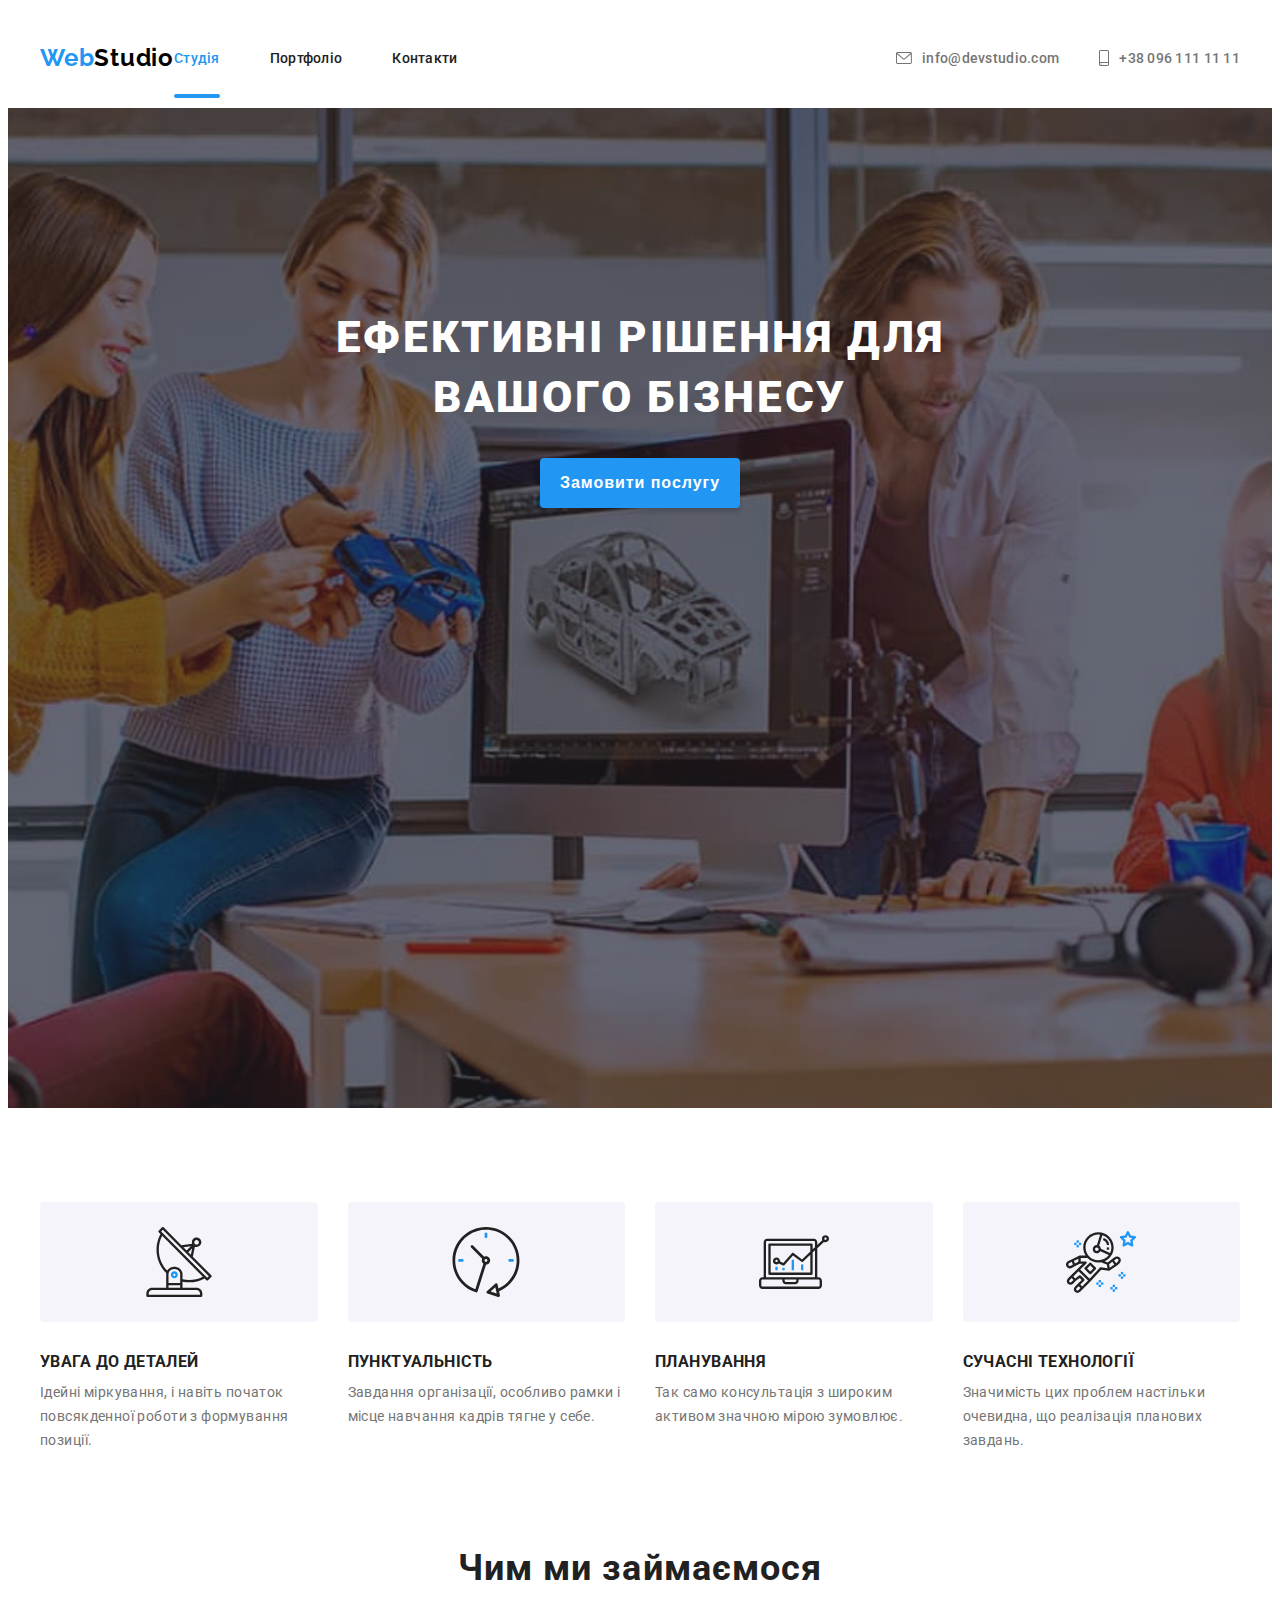
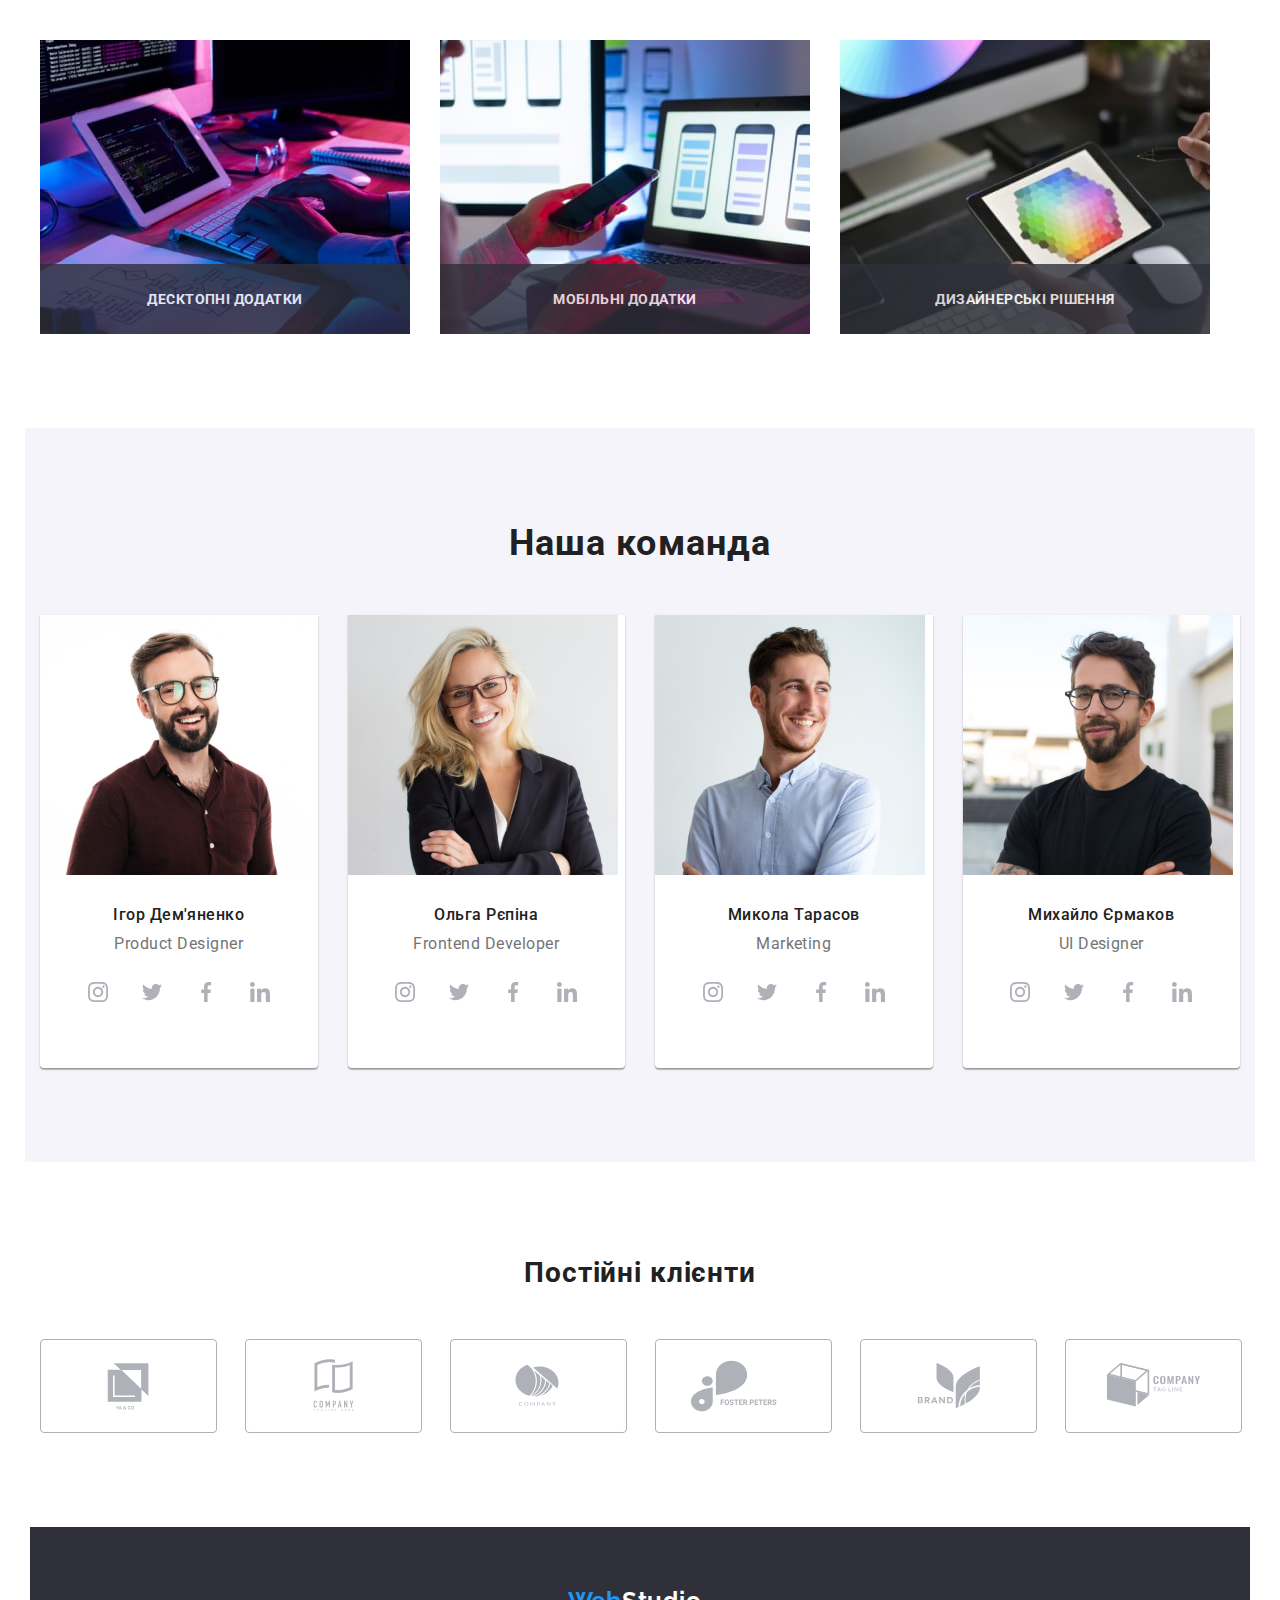
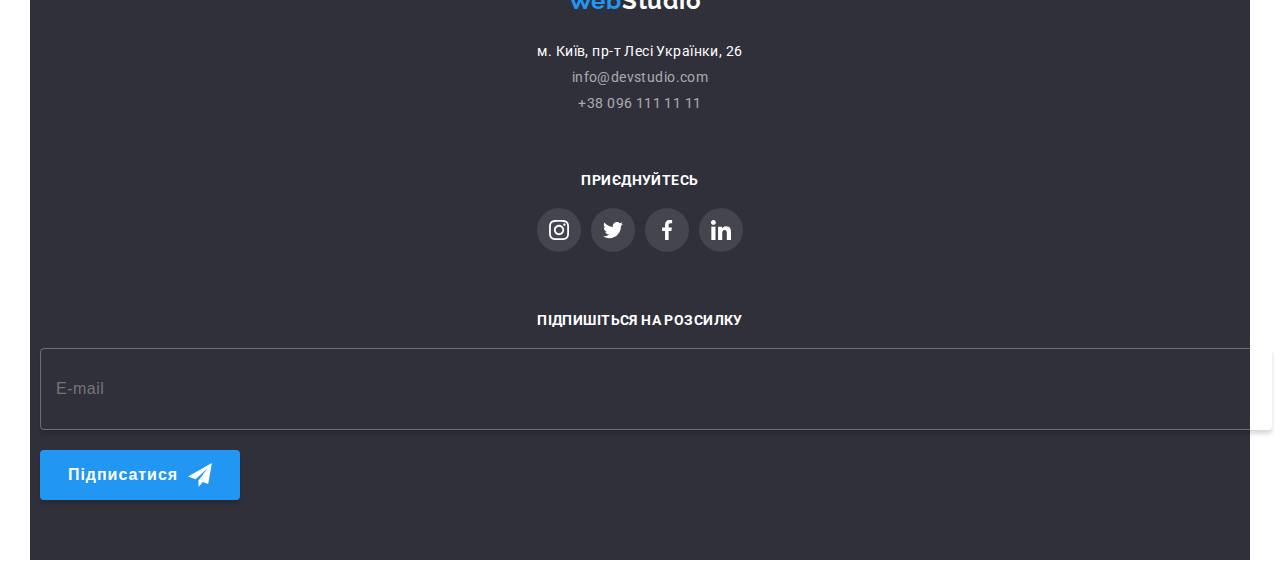
==== index.html @ a8adff54 "адаптував footer для 480px" ====
<!DOCTYPE html>
<html lang="uk-UA">
  <head>
    <meta charset="UTF-8" />
    <meta name="viewport" content="width=device-width, initial-scale=1.0" />
    <title>Студія</title>
    <link
      href="https://fonts.googleapis.com/css2?family=Raleway:wght@700&family=Roboto:wght@400;500;700;900&display=swap"
      rel="stylesheet"
    />
    <link
      rel="stylesheet"
      href="https://cdnjs.cloudflare.com/ajax/libs/modern-normalize/2.0.0/modern-normalize.min.css"
      integrity="sha512-4xo8blKMVCiXpTaLzQSLSw3KFOVPWhm/TRtuPVc4WG6kUgjH6J03IBuG7JZPkcWMxJ5huwaBpOpnwYElP/m6wg=="
      crossorigin="anonymous"
      referrerpolicy="no-referrer"
    />
    <link rel="stylesheet" href="./css/main.min.css" />
  </head>
  <body>
    <!-- Шапка -->

    <header class="header container">
      <div class="logo">
        <a class="logo__link link" href="./index.html"
          >Web<span class="logo__text logo__text--black">Studio</span></a
        >
      </div>

      <div class="menu">
        <button
          class="menu__btn"
          type="button"
          aria-expanded="false"
          aria-controls="menu-nav"
        >
          <svg width="40" height="40" aria-label="Перемикач мобільного меню">
            <use
              class="menu__icon menu-open"
              href="./images/icons/sprite.svg#menu-open"
            ></use>
            <use
              class="menu__icon menu-close"
              href="./images/icons/sprite.svg#menu-close"
            ></use>
          </svg>
        </button>

        <div class="menu__nav" id="menu-nav">
          <nav class="nav">
            <ul class="nav__list list">
              <li class="nav__item">
                <a class="nav__link nav__link--current link" href="./index.html"
                  >Студія</a
                >
              </li>
              <li class="nav__item">
                <a class="nav__link link" href="./portfolio.html">Портфоліо</a>
              </li>
              <li class="nav__item">
                <a class="nav__link link" href="">Контакти</a>
              </li>
            </ul>
          </nav>

          <ul class="info list">
            <li class="info__item">
              <a class="info__link link email" href="mailto:info@devstudio.com">
                <svg class="info__icon" width="16" height="12">
                  <use href="./images/icons/sprite.svg#envelope"></use>
                </svg>
                info@devstudio.com</a
              >
            </li>
            <li class="info__item">
              <a class="info__link link phone" href="tel:380961111111">
                <svg class="info__icon" width="10" height="16">
                  <use href="./images/icons/sprite.svg#smartphone"></use>
                </svg>
                +38 096 111 11 11</a
              >
            </li>
          </ul>

          <ul class="menu__socials list">
            <li class="menu__socials__item">
              <a class="link" href="">Instagram</a>
            </li>
            <li class="menu__socials__item">
              <a class="link" href="">Twitter</a>
            </li>
            <li class="menu__socials__item">
              <a class="link" href="">Facebook</a>
            </li>
            <li class="menu__socials__item">
              <a class="link" href="">LinkedIn</a>
            </li>
          </ul>
        </div>
      </div>
    </header>

    <main>
      <!-- Герой -->

      <section class="hero section overlay-bg">
        <div class="container">
          <h1 class="hero__title">Ефективні рішення для вашого бізнесу</h1>

          <button class="hero__btn modal-window-open-btn" type="button">
            Замовити послугу
          </button>

          <div class="backdrop is-hidden">
            <div class="modal-window">
              <button class="modal-window-close-btn" type="button">
                <svg class="modal-window-close-icon" width="18" height="18">
                  <use href="./images/icons/sprite.svg#icon-close"></use>
                </svg>
              </button>

              <form class="modal-form">
                <b class="modal-form__title">
                  Залиште свої дані, ми вам передзвонимо
                </b>

                <label class="modal-form__field"
                  ><span class="modal-form__label">Ім'я</span>
                  <input
                    class="modal-form__input"
                    type="text"
                    name="user-name"
                  />
                  <svg class="modal-form__icon" width="18" height="18">
                    <use href="./images/icons/sprite.svg#person-black"></use>
                  </svg>
                </label>

                <label class="modal-form__field"
                  ><span class="modal-form__label">Телефон</span>
                  <input
                    class="modal-form__input"
                    type="tel"
                    name="user-phone"
                  />
                  <svg class="modal-form__icon" width="18" height="18">
                    <use href="./images/icons/sprite.svg#phone-black"></use>
                  </svg>
                </label>

                <label class="modal-form__field"
                  ><span class="modal-form__label">Пошта</span>
                  <input
                    class="modal-form__input"
                    type="email"
                    name="user-email"
                  />
                  <svg class="modal-form__icon" width="18" height="18">
                    <use href="./images/icons/sprite.svg#email-black"></use>
                  </svg>
                </label>

                <!-- Textarea -->

                <label class="modal-form__field"
                  ><span class="modal-form__label">Коментар</span>
                  <textarea
                    class="modal-form__textarea"
                    name="user-comment"
                    placeholder="Введіть текст"
                  ></textarea>
                </label>

                <!-- Checkbox -->

                <label class="modal-form__policy">
                  <input
                    class="modal-form__checkbox visually-hidden"
                    type="checkbox"
                    name="user-contract"
                  />

                  <span class="modal-form__checkbox-custom">
                    <svg
                      class="modal-form__checkbox-icon"
                      width="16"
                      height="15"
                    >
                      <use href="./images/icons/sprite.svg#icon-check"></use>
                    </svg>
                  </span>

                  Погоджуюся з розсилкою та приймаю
                  <a
                    class="modal-form__checkbox-link"
                    href=""
                    target="_blank"
                    rel="noopener noreferrer"
                    >Умови договору</a
                  >
                </label>

                <button class="modal-form__btn" type="submit">
                  Відправити
                </button>
              </form>
            </div>
          </div>
        </div>
      </section>

      <!-- Особливості -->

      <section class="features section">
        <div class="container">
          <h2 class="visually-hidden">Особливості</h2>

          <ul class="features__list list">
            <li class="features__item">
              <div class="features__card">
                <div class="features__icon-box">
                  <svg class="features__icon" width="70" height="70">
                    <use href="./images/icons/sprite.svg#antenna"></use>
                  </svg>
                </div>
                <h3 class="features__title">УВАГА ДО ДЕТАЛЕЙ</h3>
                <p class="features__text">
                  Ідейні міркування, і навіть початок повсякденної роботи з
                  формування позиції.
                </p>
              </div>
            </li>

            <li class="features__item">
              <div class="features__card">
                <div class="features__icon-box">
                  <svg class="features__icon" width="70" height="70">
                    <use href="./images/icons/sprite.svg#clock"></use>
                  </svg>
                </div>
                <h3 class="features__title">ПУНКТУАЛЬНІСТЬ</h3>
                <p class="features__text">
                  Завдання організації, особливо рамки і місце навчання кадрів
                  тягне у себе.
                </p>
              </div>
            </li>

            <li class="features__item">
              <div class="features__card">
                <div class="features__icon-box">
                  <svg class="features__icon" width="70" height="70">
                    <use href="./images/icons/sprite.svg#diagram"></use>
                  </svg>
                </div>
                <h3 class="features__title">ПЛАНУВАННЯ</h3>
                <p class="features__text">
                  Так само консультація з широким активом значною мірою
                  зумовлює.
                </p>
              </div>
            </li>

            <li class="features__item">
              <div class="features__card">
                <div class="features__icon-box">
                  <svg class="features__icon" width="70" height="70">
                    <use href="./images/icons/sprite.svg#astronaut"></use>
                  </svg>
                </div>
                <h3 class="features__title">СУЧАСНІ ТЕХНОЛОГІЇ</h3>
                <p class="features__text">
                  Значимість цих проблем настільки очевидна, що реалізація
                  планових завдань.
                </p>
              </div>
            </li>
          </ul>
        </div>
      </section>

      <!-- Чим ми займаємося -->

      <section class="examples section">
        <div class="container">
          <h2 class="examples__title">Чим ми займаємося</h2>

          <ul class="examples__list list">
            <li class="examples__item">
              <div class="examples__img">
                <img
                  src="./images/examples/pc.jpg"
                  alt="Люитина за комп'ютером"
                  width="370"
                  height="294"
                />
                <p class="examples__text">Десктопні додатки</p>
              </div>
            </li>

            <li class="examples__item">
              <div class="examples__img">
                <img
                  src="./images/examples/phone.jpg"
                  alt="Люитина з телефоном"
                  width="370"
                  height="294"
                />
                <p class="examples__text">Мобільні додатки</p>
              </div>
            </li>

            <li class="examples__item">
              <div class="examples__img">
                <img
                  src="./images/examples/tablet.jpg"
                  alt="Люитина з планшетом"
                  width="370"
                  height="294"
                />
                <p class="examples__text">Дизайнерські рішення</p>
              </div>
            </li>
          </ul>
        </div>
      </section>

      <!-- Наша команда -->

      <section class="team section container">
        <h2 class="team__title">Наша команда</h2>

        <ul class="team__list list">
          <li class="team__item">
            <div class="card">
              <img
                class="card__img"
                src="./images/team/igor.jpg"
                alt="Фото Ігор Дем'яненко"
                width="270"
                height="260"
              />
              <h3 class="card__title">Ігор Дем'яненко</h3>
              <p class="card__text">Product Designer</p>

              <div class="socials">
                <ul class="socials__list list">
                  <li class="socials__item">
                    <a
                      class="socials__link link"
                      href=""
                      target="_blank"
                      aria-label="іконка Instagram"
                    >
                      <svg class="socials__icon" width="20" height="20">
                        <use href="./images/icons/sprite.svg#instagram"></use>
                      </svg>
                    </a>
                  </li>
                  <li class="socials__item">
                    <a
                      class="socials__link link"
                      href=""
                      target="_blank"
                      aria-label="іконка Twitter"
                    >
                      <svg class="socials__icon" width="20" height="20">
                        <use href="./images/icons/sprite.svg#twitter"></use>
                      </svg>
                    </a>
                  </li>
                  <li class="socials__item">
                    <a
                      class="socials__link link"
                      href=""
                      target="_blank"
                      aria-label="іконка Facebook"
                    >
                      <svg class="socials__icon" width="20" height="20">
                        <use href="./images/icons/sprite.svg#facebook"></use>
                      </svg>
                    </a>
                  </li>
                  <li class="socials__item">
                    <a
                      class="socials__link link"
                      href=""
                      target="_blank"
                      aria-label="іконка Linkedin"
                    >
                      <svg class="socials__icon" width="20" height="20">
                        <use href="./images/icons/sprite.svg#linkedin"></use>
                      </svg>
                    </a>
                  </li>
                </ul>
              </div>
            </div>
          </li>

          <li class="team__item">
            <div class="card">
              <img
                class="card__img"
                src="./images/team/olya.jpg"
                alt="Фото Ольга Рєпіна"
                width="270"
                height="260"
              />
              <h3 class="card__title">Ольга Рєпіна</h3>
              <p class="card__text">Frontend Developer</p>

              <ul class="socials__list list">
                <li class="socials__item">
                  <a
                    class="socials__link link"
                    href=""
                    target="_blank"
                    aria-label="іконка Instagram"
                  >
                    <svg class="socials__icon" width="20" height="20">
                      <use href="./images/icons/sprite.svg#instagram"></use>
                    </svg>
                  </a>
                </li>
                <li class="socials__item">
                  <a
                    class="socials__link link"
                    href=""
                    target="_blank"
                    aria-label="іконка Twitter"
                  >
                    <svg class="socials__icon" width="20" height="20">
                      <use href="./images/icons/sprite.svg#twitter"></use>
                    </svg>
                  </a>
                </li>
                <li class="socials__item">
                  <a
                    class="socials__link link"
                    href=""
                    target="_blank"
                    aria-label="іконка Facebook"
                  >
                    <svg class="socials__icon" width="20" height="20">
                      <use href="./images/icons/sprite.svg#facebook"></use>
                    </svg>
                  </a>
                </li>
                <li class="socials__item">
                  <a
                    class="socials__link link"
                    href=""
                    target="_blank"
                    aria-label="іконка Linkedin"
                  >
                    <svg class="socials__icon" width="20" height="20">
                      <use href="./images/icons/sprite.svg#linkedin"></use>
                    </svg>
                  </a>
                </li>
              </ul>
            </div>
          </li>

          <li class="team__item">
            <div class="card">
              <img
                class="card__img"
                src="./images/team/kolya.jpg"
                alt="Фото Микола Тарасов"
                width="270"
                height="260"
              />
              <h3 class="card__title">Микола Тарасов</h3>
              <p class="card__text">Marketing</p>

              <ul class="socials__list list">
                <li class="socials__item">
                  <a
                    class="socials__link link"
                    href=""
                    target="_blank"
                    aria-label="іконка Instagram"
                  >
                    <svg class="socials__icon" width="20" height="20">
                      <use href="./images/icons/sprite.svg#instagram"></use>
                    </svg>
                  </a>
                </li>
                <li class="socials__item">
                  <a
                    class="socials__link link"
                    href=""
                    target="_blank"
                    aria-label="іконка Twitter"
                  >
                    <svg class="socials__icon" width="20" height="20">
                      <use href="./images/icons/sprite.svg#twitter"></use>
                    </svg>
                  </a>
                </li>
                <li class="socials__item">
                  <a
                    class="socials__link link"
                    href=""
                    target="_blank"
                    aria-label="іконка Facebook"
                  >
                    <svg class="socials__icon" width="20" height="20">
                      <use href="./images/icons/sprite.svg#facebook"></use>
                    </svg>
                  </a>
                </li>
                <li class="socials__item">
                  <a
                    class="socials__link link"
                    href=""
                    target="_blank"
                    aria-label="іконка Linkedin"
                  >
                    <svg class="socials__icon" width="20" height="20">
                      <use href="./images/icons/sprite.svg#linkedin"></use>
                    </svg>
                  </a>
                </li>
              </ul>
            </div>
          </li>

          <li class="team__item">
            <div class="card">
              <img
                class="card__img"
                src="./images/team/misha.jpg"
                alt="Фото Михайло Єрмаков"
                width="270"
                height="260"
              />
              <h3 class="card__title">Михайло Єрмаков</h3>
              <p class="card__text">UI Designer</p>

              <ul class="socials__list list">
                <li class="socials__item">
                  <a
                    class="socials__link link"
                    href=""
                    target="_blank"
                    aria-label="іконка Instagram"
                  >
                    <svg class="socials__icon" width="20" height="20">
                      <use href="./images/icons/sprite.svg#instagram"></use>
                    </svg>
                  </a>
                </li>
                <li class="socials__item">
                  <a
                    class="socials__link link"
                    href=""
                    target="_blank"
                    aria-label="іконка Twitter"
                  >
                    <svg class="socials__icon" width="20" height="20">
                      <use href="./images/icons/sprite.svg#twitter"></use>
                    </svg>
                  </a>
                </li>
                <li class="socials__item">
                  <a
                    class="socials__link link"
                    href=""
                    target="_blank"
                    aria-label="іконка Facebook"
                  >
                    <svg class="socials__icon" width="20" height="20">
                      <use href="./images/icons/sprite.svg#facebook"></use>
                    </svg>
                  </a>
                </li>
                <li class="socials__item">
                  <a
                    class="socials__link link"
                    href=""
                    target="_blank"
                    aria-label="іконка Linkedin"
                  >
                    <svg class="socials__icon" width="20" height="20">
                      <use href="./images/icons/sprite.svg#linkedin"></use>
                    </svg>
                  </a>
                </li>
              </ul>
            </div>
          </li>
        </ul>
      </section>

      <!-- Постійні клієнти -->

      <section class="clients section">
        <div class="container">
          <h2 class="clients__title">Постійні клієнти</h2>

          <ul class="clients__list list">
            <li class="clients__item">
              <a class="clients__link link" href="">
                <svg class="clients__icon" width="106" height="60">
                  <use href="./images/icons/sprite.svg#client-1"></use>
                </svg>
              </a>
            </li>
            <li class="clients__item">
              <a class="clients__link link" href="">
                <svg class="clients__icon" width="106" height="60">
                  <use href="./images/icons/sprite.svg#client-2"></use>
                </svg>
              </a>
            </li>
            <li class="clients__item">
              <a class="clients__link link" href="">
                <svg class="clients__icon" width="106" height="60">
                  <use href="./images/icons/sprite.svg#client-3"></use>
                </svg>
              </a>
            </li>
            <li class="clients__item">
              <a class="clients__link link" href="">
                <svg class="clients__icon" width="106" height="60">
                  <use href="./images/icons/sprite.svg#client-4"></use>
                </svg>
              </a>
            </li>
            <li class="clients__item">
              <a class="clients__link link" href="">
                <svg class="clients__icon" width="106" height="60">
                  <use href="./images/icons/sprite.svg#client-5"></use>
                </svg>
              </a>
            </li>
            <li class="clients__item">
              <a class="clients__link link" href="">
                <svg class="clients__icon" width="106" height="60">
                  <use href="./images/icons/sprite.svg#client-6"></use>
                </svg>
              </a>
            </li>
          </ul>
        </div>
      </section>
    </main>

    <!-- Підвал -->

    <footer class="footer container">
      <div class="logo">
        <a class="logo__link link" href="./index.html"
          >Web<span class="logo__text logo__text--white">Studio</span></a
        >
      </div>

      <address class="address">
        <ul class="address__list list">
          <li class="address__item">
            <p class="address__text">м. Київ, пр-т Лесі Українки, 26</p>
          </li>
          <li class="address__item">
            <a class="address__link link" href="mailto:info@devstudio.com"
              >info@devstudio.com</a
            >
          </li>
          <li class="address__item">
            <a class="address__link link" href="tel:380961111111"
              >+38 096 111 11 11</a
            >
          </li>
        </ul>
      </address>

      <div class="footer__socials">
        <div class="socials">
          <p class="socials__title">Приєднуйтесь</p>

          <ul class="socials__list list">
            <li class="socials__item socials__item--black">
              <a
                class="socials__link link"
                href=""
                target="_blank"
                aria-label="іконка Instagram"
              >
                <svg
                  class="socials__icon socials__icon--white"
                  width="20"
                  height="20"
                >
                  <use href="./images/icons/sprite.svg#instagram"></use>
                </svg>
              </a>
            </li>
            <li class="socials__item socials__item--black">
              <a
                class="socials__link link"
                href=""
                target="_blank"
                aria-label="іконка Twitter"
              >
                <svg
                  class="socials__icon socials__icon--white"
                  width="20"
                  height="20"
                >
                  <use href="./images/icons/sprite.svg#twitter"></use>
                </svg>
              </a>
            </li>
            <li class="socials__item socials__item--black">
              <a
                class="socials__link link"
                href=""
                target="_blank"
                aria-label="іконка Facebook"
              >
                <svg
                  class="socials__icon socials__icon--white"
                  width="20"
                  height="20"
                >
                  <use href="./images/icons/sprite.svg#facebook"></use>
                </svg>
              </a>
            </li>
            <li class="socials__item socials__item--black">
              <a
                class="socials__link link"
                href=""
                target="_blank"
                aria-label="іконка Linkedin"
              >
                <svg
                  class="socials__icon socials__icon--white"
                  width="20"
                  height="20"
                >
                  <use href="./images/icons/sprite.svg#linkedin"></use>
                </svg>
              </a>
            </li>
          </ul>
        </div>
      </div>

      <form class="form">
        <b class="form__title">Підпишіться на розсилку</b>
        <!-- <div class="form__field"> -->
        <input class="form__input" type="email" placeholder="E-mail" />

        <button class="form__btn" type="submit">
          <span class="form__btn-label">Підписатися</span>
          <svg class="form__btn-icon" width="24" height="24">
            <use href="./images/icons/sprite.svg#icon-send"></use>
          </svg>
        </button>
        <!-- </div> -->
      </form>
    </footer>

    <script src="./js/mobile-menu.js"></script>
    <script src="./js/modal.js"></script>
  </body>
</html>
---- css/main.min.css ----
:root{--primary-bg-color: #ffffff;--secondary-bg-color: #f5f4fa;--header-underline-color: #ececec;--logo-black-color: #000000;--accent-color: #2196f3;--primary-text-color: #757575;--secondary-text-color: #212121;--primary-icon-color: #afb1b8;--footer-icon-bg-color: rgba(255, 255, 255, 0.1);--hero-bg-color: #c4c4c4;--footer-bg-color: #2f303a;--address-text-color: rgba(255, 255, 255, 0.6);--hover-focus-time: cubic-bezier(0.4, 0, 0.2, 1);--primary-font-family: "Roboto", sans-serif;--primary-font-size: 14px;--primary-font-weight: 400;--primary-letter-spacing: 0.42px;--primary-text-align: center}.visually-hidden{position:absolute;width:1px;height:1px;margin:-1px;border:0;padding:0;white-space:nowrap;-webkit-clip-path:inset(100%);clip-path:inset(100%);clip:rect(0 0 0 0);overflow:hidden}html{scroll-behavior:smooth}body{font-family:var(--primary-font-family);font-size:var(--primary-font-size);font-weight:var(--primary-font-weight);letter-spacing:var(--primary-letter-spacing);text-align:var(--primary-text-align);background-color:var(--primary-bg-color);color:var(--primary-text-color)}.section{padding-top:60px;padding-bottom:60px}@media screen and (min-width: 1200px){.section{padding-top:94px;padding-bottom:94px}}img{display:block}.list{margin:0;padding:0;list-style:none}.link{text-decoration:none}.container{margin-right:auto;margin-left:auto;padding-right:15px;padding-left:15px}@media screen and (min-width: 480px){.container{width:480px}}@media screen and (min-width: 768px){.container{width:768px}}@media screen and (min-width: 1200px){.container{width:1200px}}.btn{margin:0;padding-top:10px;padding-bottom:10px;width:200px;height:50px;font-size:16px;font-weight:700;line-height:1.87;letter-spacing:.96px;text-align:center;color:var(--primary-bg-color);border:none;border-radius:4px;background-color:var(--accent-color);-webkit-box-shadow:0px 4px 4px 0px rgba(0,0,0,.15);box-shadow:0px 4px 4px 0px rgba(0,0,0,.15);-webkit-transition:color 250ms var(--hover-focus-time);transition:color 250ms var(--hover-focus-time);cursor:pointer}.header{position:relative;display:-webkit-box;display:-ms-flexbox;display:flex;-webkit-box-align:center;-ms-flex-align:center;align-items:center;-webkit-box-pack:justify;-ms-flex-pack:justify;justify-content:space-between;height:60px;padding-top:10px;padding-bottom:10px}.header--bordered{border-bottom:1px solid var(--header-underline-color)}@media screen and (min-width: 768px){.header{height:80px}}.logo{display:-webkit-inline-box;display:-ms-inline-flexbox;display:inline-flex;width:145px}.logo__link{font-family:"Raleway",sans-serif;font-size:24px;font-weight:700;line-height:1.2;letter-spacing:.78px;color:var(--accent-color)}.logo__text--black{color:var(--logo-black-color)}.menu{display:-webkit-inline-box;display:-ms-inline-flexbox;display:inline-flex}@media screen and (min-width: 768px){.menu{width:100%}}.menu__nav{display:-webkit-box;display:-ms-flexbox;display:flex;-webkit-box-orient:vertical;-webkit-box-direction:normal;-ms-flex-direction:column;flex-direction:column;width:100%;padding:48px 40px}.menu__nav.is-open{display:block}@media screen and (max-width: 767px){.menu__nav{display:none;position:absolute;top:0;left:0;background-color:var(--primary-bg-color);-webkit-box-shadow:0px 1px 3px 0px rgba(0,0,0,.16),0px 2px 4px 0px rgba(0,0,0,.08),0px 4px 8px 0px rgba(0,0,0,.04);box-shadow:0px 1px 3px 0px rgba(0,0,0,.16),0px 2px 4px 0px rgba(0,0,0,.08),0px 4px 8px 0px rgba(0,0,0,.04)}}@media screen and (min-width: 768px){.menu__nav{display:-webkit-box;display:-ms-flexbox;display:flex;-webkit-box-orient:horizontal;-webkit-box-direction:normal;-ms-flex-direction:row;flex-direction:row;-webkit-box-pack:justify;-ms-flex-pack:justify;justify-content:space-between;margin:0;padding:0}}.menu__btn{display:-webkit-inline-box;display:-ms-inline-flexbox;display:inline-flex;margin:0;padding:0;border:none;background-color:rgba(0,0,0,0);z-index:10}.menu__btn:hover .menu__icon,.menu__btn:focus .menu__icon{fill:var(--accent-color)}.menu__btn .menu-close{display:none}.menu__btn.is-open .menu-close{display:block}.menu__btn.is-open .menu-open{display:none}@media screen and (min-width: 768px){.menu__btn{display:none}}.menu__icon{-webkit-transition:fill 250ms var(--hover-focus-time);transition:fill 250ms var(--hover-focus-time)}.menu__socials{display:-webkit-box;display:-ms-flexbox;display:flex}.menu__socials .link{font-size:18px;font-weight:500;line-height:1.22;letter-spacing:.36px;text-align:left;color:var(--accent-color)}@media screen and (min-width: 768px){.menu__socials{display:none}}.menu__socials__item:not(:last-child){padding-right:10px;border-right:1px solid rgba(33,33,33,.2)}.menu__socials__item:not(:first-child){padding-left:10px}.nav{display:-webkit-box;display:-ms-flexbox;display:flex;-webkit-box-align:center;-ms-flex-align:center;align-items:center;-webkit-box-pack:center;-ms-flex-pack:center;justify-content:center;margin-bottom:306px}@media screen and (min-width: 768px){.nav{margin:0}}@media screen and (min-width: 768px){.nav__list{display:-webkit-box;display:-ms-flexbox;display:flex;-webkit-box-align:center;-ms-flex-align:center;align-items:center;-webkit-box-pack:center;-ms-flex-pack:center;justify-content:center}}.nav__item{text-align:left}.nav__item:not(:last-child){margin-right:50px}@media screen and (max-width: 767px){.nav__item:not(:last-child){margin-bottom:32px}}.nav__link{font-size:14px;font-weight:500;letter-spacing:.28px;color:var(--secondary-text-color);-webkit-transition:color 250ms var(--hover-focus-time);transition:color 250ms var(--hover-focus-time)}.nav__link:hover,.nav__link:focus{color:var(--accent-color)}@media screen and (max-width: 767px){.nav__link{font-size:40px;letter-spacing:.8px}}@media screen and (min-width: 768px){.nav__link{padding:32px 0}.nav__link--current{position:relative;color:var(--accent-color)}.nav__link--current::after{content:"";display:block;position:absolute;right:0;bottom:0;width:100%;height:4px;border-radius:2px;background-color:var(--accent-color)}}.info{display:-webkit-box;display:-ms-flexbox;display:flex;-webkit-box-orient:vertical;-webkit-box-direction:normal;-ms-flex-direction:column;flex-direction:column;text-align:left}@media screen and (max-width: 767px){.info{-webkit-box-orient:vertical;-webkit-box-direction:reverse;-ms-flex-direction:column-reverse;flex-direction:column-reverse}}@media screen and (min-width: 1200px){.info{-webkit-box-orient:horizontal;-webkit-box-direction:normal;-ms-flex-direction:row;flex-direction:row}}@media screen and (max-width: 767px){.info__item:first-child{margin-bottom:64px}.info__item:last-child{margin-bottom:32px}}@media screen and (min-width: 768px){.info__item:first-child{margin-bottom:10px}}@media screen and (min-width: 1200px){.info__item:first-child{margin-bottom:0px;margin-right:40px}}.info__link{display:-webkit-box;display:-ms-flexbox;display:flex;-webkit-box-align:center;-ms-flex-align:center;align-items:center;font-size:12px;font-weight:500;letter-spacing:.24px;color:var(--primary-text-color);-webkit-transition:color 250ms var(--hover-focus-time);transition:color 250ms var(--hover-focus-time)}.info__link:hover,.info__link:focus{color:var(--accent-color)}@media screen and (max-width: 767px){.info__link.email{font-size:24px;font-weight:500;letter-spacing:.48px}.info__link.phone{font-size:34px;font-weight:500;letter-spacing:.68px;color:var(--accent-color)}}@media screen and (min-width: 1200px){.info__link{font-size:14px;letter-spacing:.28px}}.info__icon{margin-right:10px;fill:currentColor}@media screen and (max-width: 767px){.info__icon{display:none}}@media screen and (max-width: 1199px){.info__icon{margin-right:8px}}.hero{padding-top:118px;padding-bottom:118px}@media screen and (min-width: 1200px){.hero{padding-top:200px;padding-bottom:200px}}.hero__title{margin-top:0;margin-bottom:30px;margin-right:auto;margin-left:auto;width:360px;font-size:26px;font-weight:900;line-height:1.62;letter-spacing:1.56px;text-transform:uppercase;color:var(--primary-bg-color)}@media screen and (min-width: 1200px){.hero__title{width:696px;font-size:44px;line-height:1.36;letter-spacing:2.64px}}.hero__btn{margin:0;padding-top:10px;padding-bottom:10px;width:200px;height:50px;font-size:16px;font-weight:700;line-height:1.87;letter-spacing:.96px;text-align:center;color:var(--primary-bg-color);border:none;border-radius:4px;background-color:var(--accent-color);-webkit-box-shadow:0px 4px 4px 0px rgba(0,0,0,.15);box-shadow:0px 4px 4px 0px rgba(0,0,0,.15);-webkit-transition:color 250ms var(--hover-focus-time);transition:color 250ms var(--hover-focus-time);cursor:pointer}.hero__btn:hover{color:var(--hero-bg-color)}.overlay-bg{width:480px;height:400px;margin-right:auto;margin-left:auto;background-color:var(--hero-bg-color);background-image:-webkit-gradient(linear, left top, right top, from(rgba(47, 48, 58, 0.4)), to(rgba(47, 48, 58, 0.4))),url("../images/hero/hero-bg-photo.jpg");background-image:linear-gradient(to right, rgba(47, 48, 58, 0.4), rgba(47, 48, 58, 0.4)),url("../images/hero/hero-bg-photo.jpg");background-repeat:no-repeat;background-position:center;background-size:cover}@media screen and (min-width: 768px){.overlay-bg{width:768px}}@media screen and (min-width: 1200px){.overlay-bg{max-width:1600px;width:100%;height:600px}}.backdrop{position:fixed;top:0;left:0;width:100%;height:100%;background-color:rgba(0,0,0,.2);z-index:10;opacity:1;visibility:visible;-webkit-transition:opacity 250ms var(--hover-focus-time),visibility 250ms var(--hover-focus-time);transition:opacity 250ms var(--hover-focus-time),visibility 250ms var(--hover-focus-time)}.backdrop.is-hidden{opacity:0;visibility:hidden;pointer-events:none}.modal-window{position:absolute;top:50%;left:50%;-webkit-transform:translate(-50%, -50%) scaleX(1);transform:translate(-50%, -50%) scaleX(1);-webkit-transition:-webkit-transform 250ms var(--hover-focus-time);transition:-webkit-transform 250ms var(--hover-focus-time);transition:transform 250ms var(--hover-focus-time);transition:transform 250ms var(--hover-focus-time), -webkit-transform 250ms var(--hover-focus-time);width:528px;height:581px;border-radius:4px;background-color:var(--primary-bg-color);-webkit-box-shadow:0px 2px 1px 0px rgba(0,0,0,.2),0px 1px 1px 0px rgba(0,0,0,.14),0px 1px 3px 0px rgba(0,0,0,.12);box-shadow:0px 2px 1px 0px rgba(0,0,0,.2),0px 1px 1px 0px rgba(0,0,0,.14),0px 1px 3px 0px rgba(0,0,0,.12)}.backdrop.is-hidden>.modal-window{-webkit-transform:translate(-50%, -50%) scaleX(0);transform:translate(-50%, -50%) scaleX(0)}.modal-window-close-btn{position:absolute;top:8px;right:8px;padding:0;width:30px;height:30px;border-radius:50%;border:1px solid rgba(0,0,0,.1);background-color:var(--primary-bg-color);cursor:pointer}.modal-window-close-icon{display:block;margin:0 auto;fill:var(--logo-black-color);-webkit-transition:fill 250ms var(--hover-focus-time);transition:fill 250ms var(--hover-focus-time)}.modal-window-close-btn:hover>.modal-window-close-icon{fill:var(--accent-color)}.modal-form{margin:0;padding:40px;width:100%;height:100%}.modal-form__title{display:block;margin-top:0;margin-bottom:12px;font-size:20px;font-weight:700;letter-spacing:.6px;color:var(--secondary-text-color)}.modal-form__field{position:relative;display:block}.modal-form__label{display:block;margin-bottom:4px;font-size:12px;letter-spacing:.12px;text-align:left;color:var(--primary-text-color)}.modal-form__input{display:block;margin-bottom:10px;padding:12px 12px 12px 44px;width:100%;height:40px;border-radius:4px;border:1px solid rgba(33,33,33,.2);outline:rgba(0,0,0,0);-webkit-transition:border-color 250ms var(--hover-focus-time);transition:border-color 250ms var(--hover-focus-time)}.modal-form__input:focus{border-color:var(--accent-color)}.modal-form__icon{position:absolute;top:30px;left:12px;fill:var(--secondary-text-color);-webkit-transition:fill 250ms var(--hover-focus-time);transition:fill 250ms var(--hover-focus-time)}.modal-form__input:focus+.modal-form__icon{fill:var(--accent-color)}.modal-form__textarea{display:block;margin-bottom:20px;padding:12px 16px;width:100%;height:120px;resize:none;border-radius:4px;border-color:rgba(0,0,0,0);outline:1px solid rgba(33,33,33,.2);-webkit-transition:border-color 250ms var(--hover-focus-time);transition:border-color 250ms var(--hover-focus-time)}.modal-form__textarea:focus{border-color:var(--accent-color)}.modal-form__textarea::-webkit-input-placeholder{font-size:12px;letter-spacing:.12px;color:rgba(117,117,117,.5)}.modal-form__textarea::-moz-placeholder{font-size:12px;letter-spacing:.12px;color:rgba(117,117,117,.5)}.modal-form__textarea:-ms-input-placeholder{font-size:12px;letter-spacing:.12px;color:rgba(117,117,117,.5)}.modal-form__textarea::-ms-input-placeholder{font-size:12px;letter-spacing:.12px;color:rgba(117,117,117,.5)}.modal-form__textarea::placeholder{font-size:12px;letter-spacing:.12px;color:rgba(117,117,117,.5)}.modal-form__policy{display:-webkit-box;display:-ms-flexbox;display:flex;-webkit-box-align:center;-ms-flex-align:center;align-items:center;-webkit-box-pack:center;-ms-flex-pack:center;justify-content:center;margin-top:0;margin-bottom:30px;width:100%;height:24px;line-height:1.71;color:var(--primary-text-color)}.modal-form__checkbox-custom{display:-webkit-box;display:-ms-flexbox;display:flex;-webkit-box-align:center;-ms-flex-align:center;align-items:center;-webkit-box-pack:center;-ms-flex-pack:center;justify-content:center;margin-right:7px;width:16px;height:15px;border-radius:2px;border:2px solid var(--secondary-text-color);-webkit-transition:background-color 250ms var(--hover-focus-time),border-color 250ms var(--hover-focus-time);transition:background-color 250ms var(--hover-focus-time),border-color 250ms var(--hover-focus-time)}.modal-form__checkbox:focus+.modal-form__checkbox-custom{border-color:var(--accent-color)}.modal-form__checkbox:checked+.modal-form__checkbox-custom{border-color:rgba(0,0,0,0);background-color:var(--accent-color);background-size:contain;background-origin:border-box}.modal-form__checkbox-icon{display:block}.modal-form__checkbox-link{margin-left:5px;line-height:24px;color:var(--accent-color)}.modal-form__btn{margin:0;padding-top:10px;padding-bottom:10px;width:200px;height:50px;font-size:16px;font-weight:700;line-height:1.87;letter-spacing:.96px;text-align:center;color:var(--primary-bg-color);border:none;border-radius:4px;background-color:var(--accent-color);-webkit-box-shadow:0px 4px 4px 0px rgba(0,0,0,.15);box-shadow:0px 4px 4px 0px rgba(0,0,0,.15);-webkit-transition:color 250ms var(--hover-focus-time);transition:color 250ms var(--hover-focus-time);cursor:pointer;padding-left:32px;padding-right:32px;background-color:#188ce8}@media screen and (min-width: 768px){.features__list{display:-webkit-box;display:-ms-flexbox;display:flex;-ms-flex-wrap:wrap;flex-wrap:wrap;-webkit-box-pack:center;-ms-flex-pack:center;justify-content:center;margin:-15px}}@media screen and (min-width: 1200px){.features__list{-ms-flex-wrap:nowrap;flex-wrap:nowrap;margin:0}}.features__item{width:450px}@media screen and (max-width: 767px){.features__item:not(:last-child){margin-bottom:30px}}@media screen and (min-width: 768px){.features__item{width:calc((100% - 60px)/2);margin:15px}}@media screen and (min-width: 1200px){.features__item{width:25%;margin:0}.features__item:not(:last-child){margin-right:30px}}.features__card{width:100%}.features__icon-box{display:-webkit-box;display:-ms-flexbox;display:flex;-webkit-box-align:center;-ms-flex-align:center;align-items:center;-webkit-box-pack:center;-ms-flex-pack:center;justify-content:center;width:100%;height:120px;margin-bottom:30px;border-radius:4px;background-color:var(--secondary-bg-color)}.features__title{margin-top:0;margin-bottom:10px;font-weight:700;text-transform:uppercase;color:var(--secondary-text-color)}@media screen and (min-width: 768px){.features__title{text-align:left}}.features__text{margin:0;line-height:1.71;text-align:left;color:var(--primary-text-color)}.examples{padding-top:0}@media screen and (max-width: 1199px){.examples{display:none}}.examples__title{margin-top:0;margin-bottom:50px;font-size:36px;font-weight:700;line-height:1.2;letter-spacing:1.08px;color:var(--secondary-text-color)}.examples__list{display:-webkit-box;display:-ms-flexbox;display:flex}.examples__item:not(:last-child){margin-right:30px}.examples__img{position:relative}.examples__text{position:absolute;right:0;bottom:0;display:-webkit-box;display:-ms-flexbox;display:flex;width:100%;height:70px;margin:0;-webkit-box-align:center;-ms-flex-align:center;align-items:center;-webkit-box-pack:center;-ms-flex-pack:center;justify-content:center;font-weight:700;text-transform:uppercase;color:var(--primary-bg-color);background-color:var(--footer-bg-color);opacity:80%}.team{background-color:var(--secondary-bg-color)}.team__title{margin-top:0;margin-bottom:30px;font-size:28px;font-weight:700;line-height:1.2;letter-spacing:.84px;color:var(--secondary-text-color)}@media screen and (min-width: 1200px){.team__title{margin-bottom:50px;font-size:36px;letter-spacing:1.08px}}@media screen and (min-width: 768px){.team__list{display:-webkit-box;display:-ms-flexbox;display:flex;-ms-flex-wrap:wrap;flex-wrap:wrap;-webkit-box-pack:center;-ms-flex-pack:center;justify-content:center;margin:-15px}}@media screen and (min-width: 1200px){.team__list{-ms-flex-wrap:nowrap;flex-wrap:nowrap;margin:0}}.team__item{width:100%;background-color:var(--primary-bg-color);border-radius:0px 0px 4px 4px;-webkit-box-shadow:0px 2px 1px 0px rgba(0,0,0,.2),0px 1px 1px 0px rgba(0,0,0,.14),0px 1px 3px 0px rgba(0,0,0,.12);box-shadow:0px 2px 1px 0px rgba(0,0,0,.2),0px 1px 1px 0px rgba(0,0,0,.14),0px 1px 3px 0px rgba(0,0,0,.12)}@media screen and (min-width: 768px){.team__item{width:calc((100% - 60px)/2);margin:15px}}@media screen and (min-width: 1200px){.team__item{margin:0}.team__item:not(:last-child){margin-right:30px}}.card{padding-bottom:24px;margin-bottom:30px}.card__img{margin-bottom:30px}.card__title{margin-bottom:10px;font-size:16px;font-weight:500;line-height:1.2;letter-spacing:.48px;color:var(--secondary-text-color)}.card__text{margin:0;margin-bottom:16px;font-size:16px;font-weight:400;line-height:1.2;letter-spacing:.48px;color:var(--primary-text-color)}.socials__list{display:-webkit-box;display:-ms-flexbox;display:flex;-webkit-box-align:center;-ms-flex-align:center;align-items:center;-webkit-box-pack:center;-ms-flex-pack:center;justify-content:center}.socials__item:not(:last-child){margin-right:10px}.socials__item--black{border-radius:50%;background-color:var(--footer-icon-bg-color)}.socials__link{display:-webkit-box;display:-ms-flexbox;display:flex;-webkit-box-align:center;-ms-flex-align:center;align-items:center;-webkit-box-pack:center;-ms-flex-pack:center;justify-content:center;border-radius:50%;width:44px;height:44px;-webkit-transition:background-color 250ms var(--hover-focus-time);transition:background-color 250ms var(--hover-focus-time)}.socials__link:hover,.socials__link:focus{background-color:var(--accent-color)}.socials__icon{margin:0;fill:var(--primary-icon-color);-webkit-transition:fill 250ms var(--hover-focus-time);transition:fill 250ms var(--hover-focus-time)}.socials__icon--white{fill:var(--primary-bg-color)}.socials__link:hover .socials__icon,.socials__link:focus .socials__icon{fill:var(--primary-bg-color)}.clients__title{margin-top:0;margin-bottom:30px;font-size:28px;font-weight:700;line-height:1.2;letter-spacing:.84px;color:var(--secondary-text-color)}@media screen and (min-width: 1200px){.clients__title{margin-bottom:50px}}.clients__list{display:-webkit-box;display:-ms-flexbox;display:flex;-ms-flex-wrap:wrap;flex-wrap:wrap;-webkit-box-pack:center;-ms-flex-pack:center;justify-content:center;margin:-15px}@media screen and (min-width: 1200px){.clients__list{-ms-flex-wrap:nowrap;flex-wrap:nowrap;margin:0}}.clients__item{width:calc((100% - 60px)/2);margin:15px}@media screen and (min-width: 768px){.clients__item{width:calc((100% - 90px)/3)}}@media screen and (min-width: 1200px){.clients__item{margin:0}.clients__item:not(:last-child){margin-right:30px}}.clients__link{display:-webkit-box;display:-ms-flexbox;display:flex;-webkit-box-align:center;-ms-flex-align:center;align-items:center;-webkit-box-pack:center;-ms-flex-pack:center;justify-content:center;width:100%;height:92px;border-radius:4px;border:1px solid var(--primary-icon-color);-webkit-transition:border-color 250ms var(--hover-focus-time);transition:border-color 250ms var(--hover-focus-time)}.clients__link:hover,.clients__link:focus{border-color:var(--accent-color)}.clients__icon{fill:var(--primary-icon-color);-webkit-transition:fill 250ms var(--hover-focus-time);transition:fill 250ms var(--hover-focus-time)}.clients__link:hover .clients__icon{fill:var(--accent-color)}.clients__link:focus .clients__icon{fill:var(--accent-color)}.filter{display:-webkit-box;display:-ms-flexbox;display:flex;margin-bottom:50px;-webkit-box-pack:center;-ms-flex-pack:center;justify-content:center}.filter__item:not(:last-child){margin-right:8px}.filter__btn{padding:6px 22px;font-size:16px;font-weight:500;line-height:1.62;letter-spacing:.48px;cursor:pointer;color:var(--secondary-text-color);background-color:var(--secondary-bg-color);border:none;border-radius:4px;-webkit-transition:color 250ms var(--hover-focus-time),background-color 250ms var(--hover-focus-time),-webkit-box-shadow 250ms var(--hover-focus-time);transition:color 250ms var(--hover-focus-time),background-color 250ms var(--hover-focus-time),-webkit-box-shadow 250ms var(--hover-focus-time);transition:color 250ms var(--hover-focus-time),background-color 250ms var(--hover-focus-time),box-shadow 250ms var(--hover-focus-time);transition:color 250ms var(--hover-focus-time),background-color 250ms var(--hover-focus-time),box-shadow 250ms var(--hover-focus-time),-webkit-box-shadow 250ms var(--hover-focus-time)}.filter__btn:hover,.filter__btn:focus{color:var(--primary-bg-color);background-color:var(--accent-color);-webkit-box-shadow:0px 2px 2px 0px rgba(0,0,0,.12),0px 1px 2px 0px rgba(0,0,0,.08),0px 3px 1px 0px rgba(0,0,0,.1);box-shadow:0px 2px 2px 0px rgba(0,0,0,.12),0px 1px 2px 0px rgba(0,0,0,.08),0px 3px 1px 0px rgba(0,0,0,.1)}.overlay{position:relative;overflow:hidden}.overlay__card{position:absolute;right:0;bottom:0;width:100%;height:100%;background-color:var(--accent-color);opacity:0;-webkit-transform:translateY(100%);transform:translateY(100%);-webkit-transition:opacity 250ms var(--hover-focus-time),-webkit-transform 250ms var(--hover-focus-time);transition:opacity 250ms var(--hover-focus-time),-webkit-transform 250ms var(--hover-focus-time);transition:transform 250ms var(--hover-focus-time),opacity 250ms var(--hover-focus-time);transition:transform 250ms var(--hover-focus-time),opacity 250ms var(--hover-focus-time),-webkit-transform 250ms var(--hover-focus-time)}.works__link:hover .overlay__card{-webkit-transform:translateY(0);transform:translateY(0);opacity:90%}.overlay__text{margin:0;padding:63px 24px;font-size:18px;line-height:1.55;letter-spacing:.54px;text-align:left;color:var(--primary-bg-color)}.works{display:-webkit-box;display:-ms-flexbox;display:flex;-ms-flex-wrap:wrap;flex-wrap:wrap}.works__item{width:370px;margin-right:30px;margin-bottom:30px}.works__item:nth-child(3n){margin-right:0}.works__item:nth-last-child(-n+3){margin-bottom:0}.works__link{display:block;text-decoration:none;-webkit-transition:-webkit-box-shadow 250ms var(--hover-focus-time);transition:-webkit-box-shadow 250ms var(--hover-focus-time);transition:box-shadow 250ms var(--hover-focus-time);transition:box-shadow 250ms var(--hover-focus-time), -webkit-box-shadow 250ms var(--hover-focus-time)}.works__link:hover,.works__link:focus{-webkit-box-shadow:1px 4px 6px 0px rgba(0,0,0,.16),0px 4px 4px 0px rgba(0,0,0,.06),0px 1px 1px 0px rgba(0,0,0,.12);box-shadow:1px 4px 6px 0px rgba(0,0,0,.16),0px 4px 4px 0px rgba(0,0,0,.06),0px 1px 1px 0px rgba(0,0,0,.12)}.works__info{padding:20px 24px;border:1px solid #eee;border-top:none}.works__title{margin-top:0;margin-bottom:4px;font-size:18px;font-weight:700;line-height:2;letter-spacing:1.08px;text-align:left;color:var(--secondary-text-color)}.works__text{margin:0;line-height:1.87;letter-spacing:.48px;text-align:left;color:var(--primary-text-color)}.footer{padding:60px 10px;background-color:var(--footer-bg-color)}.logo__text--white{color:var(--primary-bg-color)}.address{margin-top:28px;margin-bottom:60px;font-style:normal;line-height:1.14;color:var(--primary-bg-color)}.address__item:not(:last-child){margin-bottom:10px}.address__text{display:inline-block;margin:0}.address__link{color:var(--address-text-color);-webkit-transition:color 250ms var(--hover-focus-time);transition:color 250ms var(--hover-focus-time)}.address__link:hover,.address__link:focus{color:var(--accent-color)}.socials__title{margin-bottom:20px;font-weight:700;text-transform:uppercase;color:var(--primary-bg-color)}.form{margin-top:60px;margin-left:auto;margin-right:auto}.form__title{font-weight:700;text-transform:uppercase;color:var(--primary-bg-color)}.form__input{margin:20px 0;padding:15px;width:100%;height:50px;font-size:16px;font-weight:400;line-height:1.25;letter-spacing:.48px;color:rgba(255,255,255,.6);border-radius:4px;border:1px solid rgba(255,255,255,.3);outline:rgba(0,0,0,0);background:rgba(33,150,243,0);-webkit-box-shadow:0px 4px 4px 0px rgba(0,0,0,.15);box-shadow:0px 4px 4px 0px rgba(0,0,0,.15);-webkit-transition:border-color 250ms var(--hover-focus-time);transition:border-color 250ms var(--hover-focus-time)}.form__input:focus{border-color:var(--accent-color)}.form__btn{margin:0;padding-top:10px;padding-bottom:10px;width:200px;height:50px;font-size:16px;font-weight:700;line-height:1.87;letter-spacing:.96px;text-align:center;color:var(--primary-bg-color);border:none;border-radius:4px;background-color:var(--accent-color);-webkit-box-shadow:0px 4px 4px 0px rgba(0,0,0,.15);box-shadow:0px 4px 4px 0px rgba(0,0,0,.15);-webkit-transition:color 250ms var(--hover-focus-time);transition:color 250ms var(--hover-focus-time);cursor:pointer;display:-webkit-box;display:-ms-flexbox;display:flex;-webkit-box-align:center;-ms-flex-align:center;align-items:center;-webkit-box-pack:center;-ms-flex-pack:center;justify-content:center;padding-right:28px;padding-left:28px}.form__btn-label{margin-right:10px}/*# sourceMappingURL=main.min.css.map */
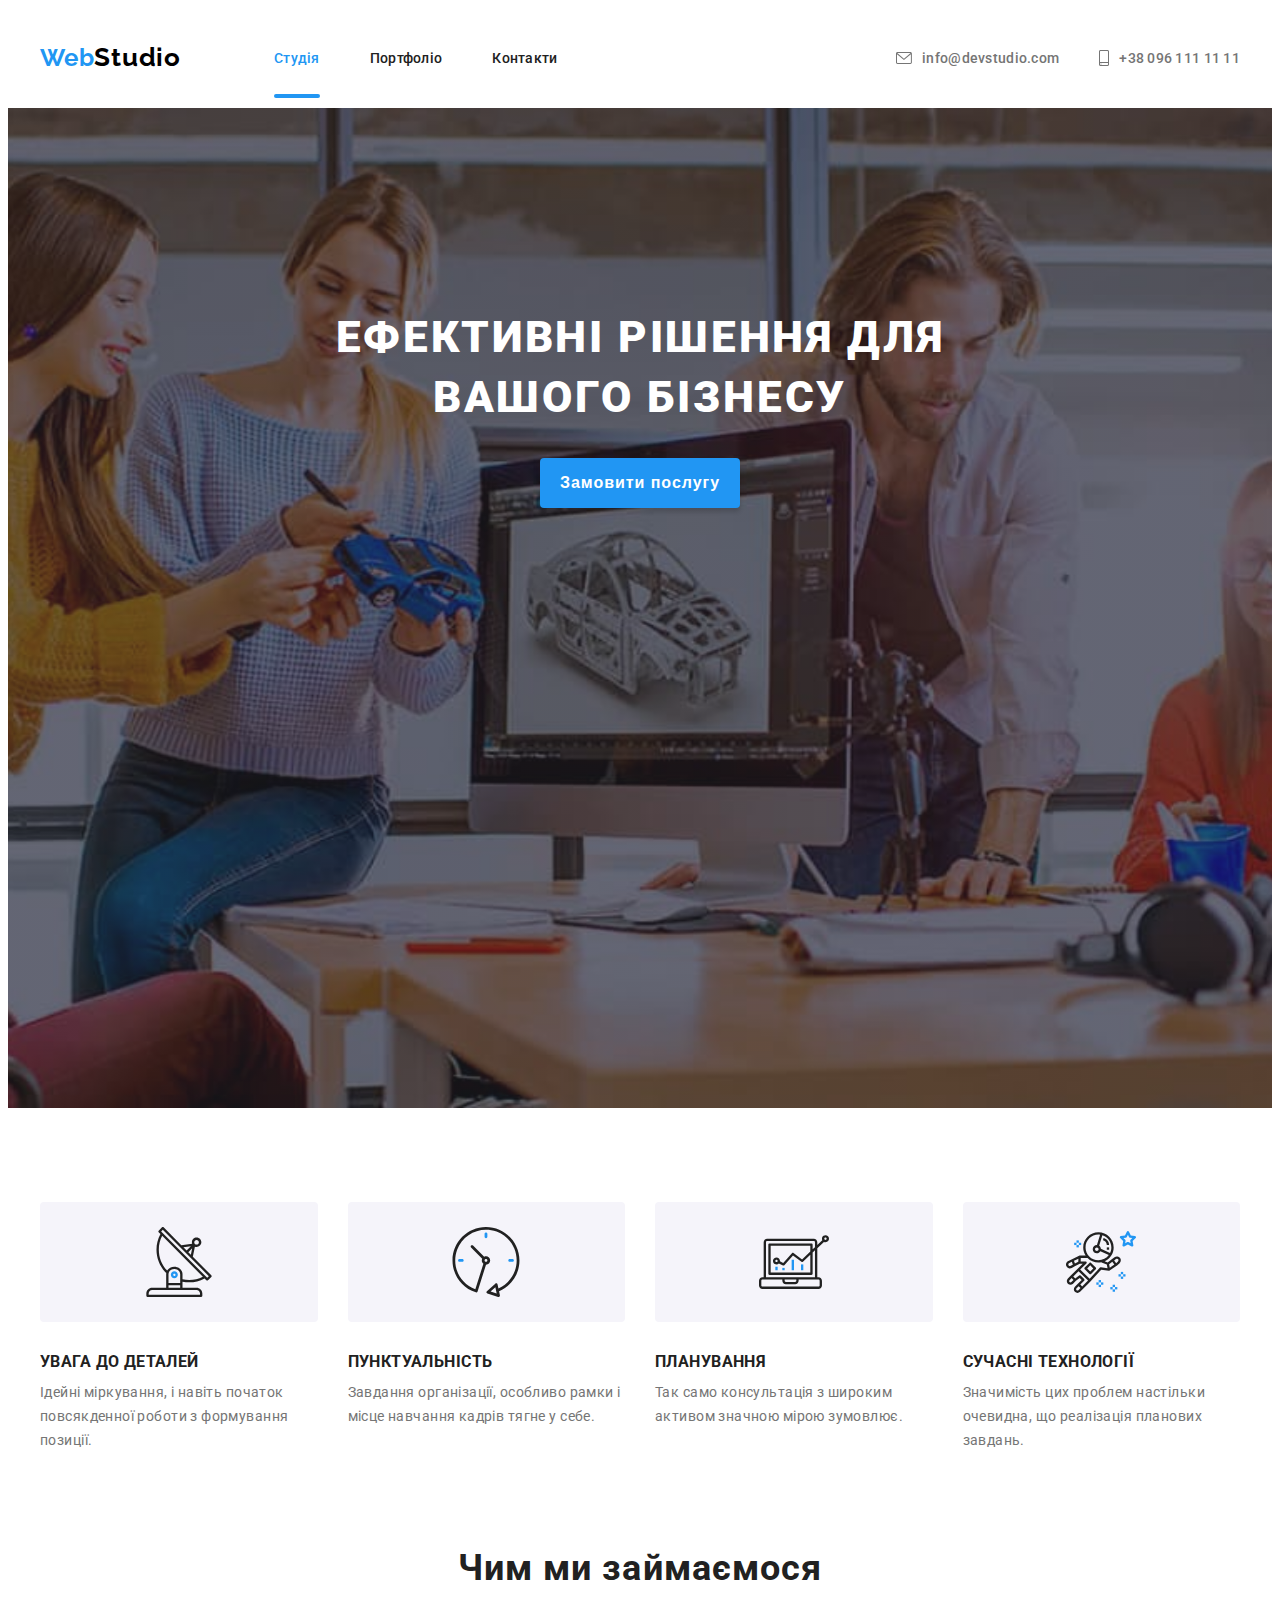
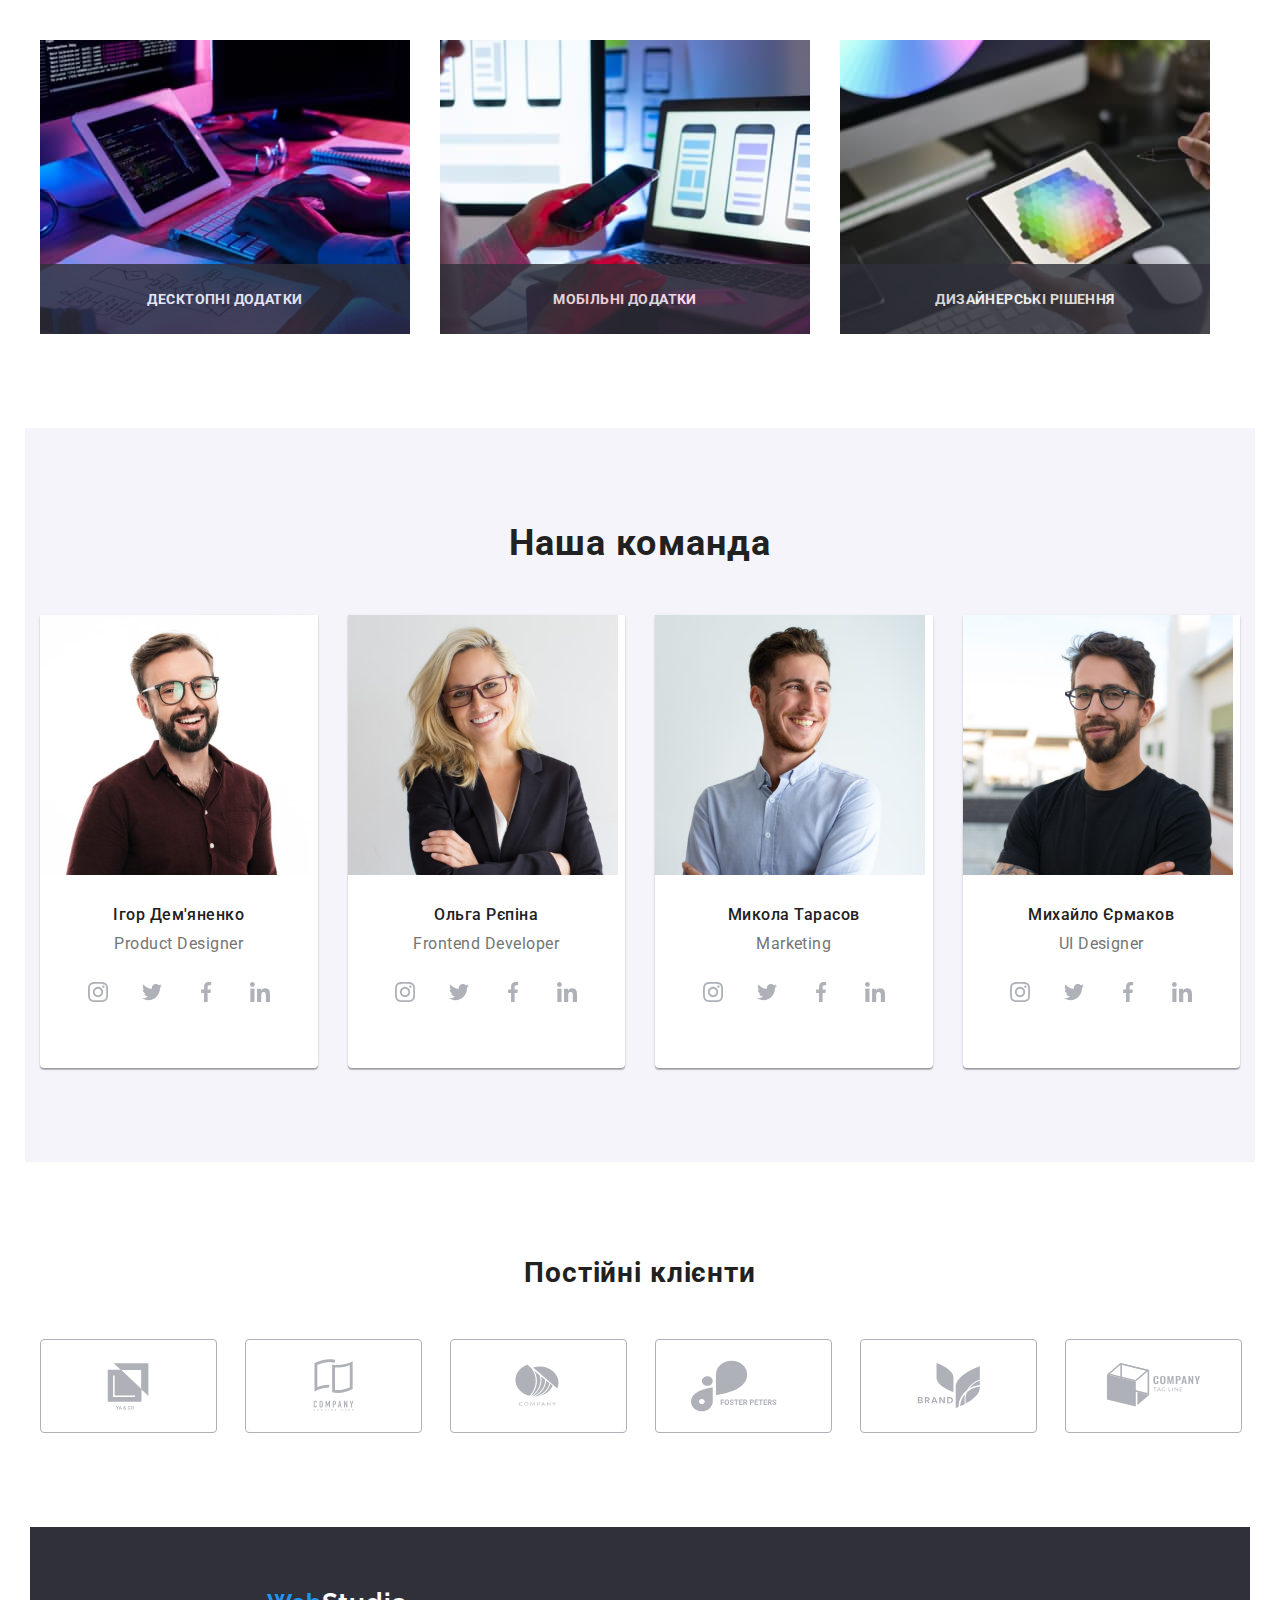
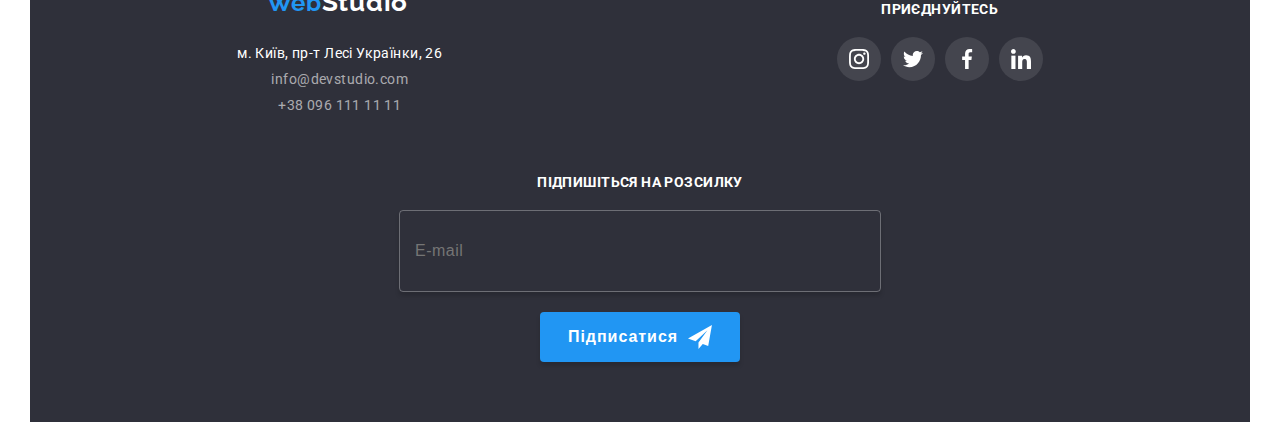
==== commit 31b4d4ef: "адаптував footer для 768px" ====
--- a/index.html
+++ b/index.html
@@ -652,106 +652,107 @@
     <!-- Підвал -->
 
     <footer class="footer container">
-      <div class="logo">
-        <a class="logo__link link" href="./index.html"
-          >Web<span class="logo__text logo__text--white">Studio</span></a
-        >
-      </div>
-
-      <address class="address">
-        <ul class="address__list list">
-          <li class="address__item">
-            <p class="address__text">м. Київ, пр-т Лесі Українки, 26</p>
-          </li>
-          <li class="address__item">
-            <a class="address__link link" href="mailto:info@devstudio.com"
-              >info@devstudio.com</a
+      <div class="address-box">
+        <address class="address">
+          <div class="logo">
+            <a class="logo__link link" href="./index.html"
+              >Web<span class="logo__text logo__text--white">Studio</span></a
             >
-          </li>
-          <li class="address__item">
-            <a class="address__link link" href="tel:380961111111"
-              >+38 096 111 11 11</a
-            >
-          </li>
-        </ul>
-      </address>
-
-      <div class="footer__socials">
-        <div class="socials">
-          <p class="socials__title">Приєднуйтесь</p>
-
-          <ul class="socials__list list">
-            <li class="socials__item socials__item--black">
-              <a
-                class="socials__link link"
-                href=""
-                target="_blank"
-                aria-label="іконка Instagram"
+          </div>
+
+          <ul class="address__list list">
+            <li class="address__item">
+              <p class="address__text">м. Київ, пр-т Лесі Українки, 26</p>
+            </li>
+            <li class="address__item">
+              <a class="address__link link" href="mailto:info@devstudio.com"
+                >info@devstudio.com</a
               >
-                <svg
-                  class="socials__icon socials__icon--white"
-                  width="20"
-                  height="20"
+            </li>
+            <li class="address__item">
+              <a class="address__link link" href="tel:380961111111"
+                >+38 096 111 11 11</a
+              >
+            </li>
+          </ul>
+        </address>
+
+        <div class="footer__socials">
+          <div class="socials">
+            <p class="socials__title">Приєднуйтесь</p>
+
+            <ul class="socials__list list">
+              <li class="socials__item socials__item--black">
+                <a
+                  class="socials__link link"
+                  href=""
+                  target="_blank"
+                  aria-label="іконка Instagram"
                 >
-                  <use href="./images/icons/sprite.svg#instagram"></use>
-                </svg>
-              </a>
-            </li>
-            <li class="socials__item socials__item--black">
-              <a
-                class="socials__link link"
-                href=""
-                target="_blank"
-                aria-label="іконка Twitter"
-              >
-                <svg
-                  class="socials__icon socials__icon--white"
-                  width="20"
-                  height="20"
+                  <svg
+                    class="socials__icon socials__icon--white"
+                    width="20"
+                    height="20"
+                  >
+                    <use href="./images/icons/sprite.svg#instagram"></use>
+                  </svg>
+                </a>
+              </li>
+              <li class="socials__item socials__item--black">
+                <a
+                  class="socials__link link"
+                  href=""
+                  target="_blank"
+                  aria-label="іконка Twitter"
                 >
-                  <use href="./images/icons/sprite.svg#twitter"></use>
-                </svg>
-              </a>
-            </li>
-            <li class="socials__item socials__item--black">
-              <a
-                class="socials__link link"
-                href=""
-                target="_blank"
-                aria-label="іконка Facebook"
-              >
-                <svg
-                  class="socials__icon socials__icon--white"
-                  width="20"
-                  height="20"
+                  <svg
+                    class="socials__icon socials__icon--white"
+                    width="20"
+                    height="20"
+                  >
+                    <use href="./images/icons/sprite.svg#twitter"></use>
+                  </svg>
+                </a>
+              </li>
+              <li class="socials__item socials__item--black">
+                <a
+                  class="socials__link link"
+                  href=""
+                  target="_blank"
+                  aria-label="іконка Facebook"
                 >
-                  <use href="./images/icons/sprite.svg#facebook"></use>
-                </svg>
-              </a>
-            </li>
-            <li class="socials__item socials__item--black">
-              <a
-                class="socials__link link"
-                href=""
-                target="_blank"
-                aria-label="іконка Linkedin"
-              >
-                <svg
-                  class="socials__icon socials__icon--white"
-                  width="20"
-                  height="20"
+                  <svg
+                    class="socials__icon socials__icon--white"
+                    width="20"
+                    height="20"
+                  >
+                    <use href="./images/icons/sprite.svg#facebook"></use>
+                  </svg>
+                </a>
+              </li>
+              <li class="socials__item socials__item--black">
+                <a
+                  class="socials__link link"
+                  href=""
+                  target="_blank"
+                  aria-label="іконка Linkedin"
                 >
-                  <use href="./images/icons/sprite.svg#linkedin"></use>
-                </svg>
-              </a>
-            </li>
-          </ul>
+                  <svg
+                    class="socials__icon socials__icon--white"
+                    width="20"
+                    height="20"
+                  >
+                    <use href="./images/icons/sprite.svg#linkedin"></use>
+                  </svg>
+                </a>
+              </li>
+            </ul>
+          </div>
         </div>
       </div>
 
       <form class="form">
         <b class="form__title">Підпишіться на розсилку</b>
-        <!-- <div class="form__field"> -->
         <input class="form__input" type="email" placeholder="E-mail" />
 
         <button class="form__btn" type="submit">
@@ -760,7 +761,6 @@
             <use href="./images/icons/sprite.svg#icon-send"></use>
           </svg>
         </button>
-        <!-- </div> -->
       </form>
     </footer>
 
--- a/css/main.min.css
+++ b/css/main.min.css
@@ -1 +1 @@
-:root{--primary-bg-color: #ffffff;--secondary-bg-color: #f5f4fa;--header-underline-color: #ececec;--logo-black-color: #000000;--accent-color: #2196f3;--primary-text-color: #757575;--secondary-text-color: #212121;--primary-icon-color: #afb1b8;--footer-icon-bg-color: rgba(255, 255, 255, 0.1);--hero-bg-color: #c4c4c4;--footer-bg-color: #2f303a;--address-text-color: rgba(255, 255, 255, 0.6);--hover-focus-time: cubic-bezier(0.4, 0, 0.2, 1);--primary-font-family: "Roboto", sans-serif;--primary-font-size: 14px;--primary-font-weight: 400;--primary-letter-spacing: 0.42px;--primary-text-align: center}.visually-hidden{position:absolute;width:1px;height:1px;margin:-1px;border:0;padding:0;white-space:nowrap;-webkit-clip-path:inset(100%);clip-path:inset(100%);clip:rect(0 0 0 0);overflow:hidden}html{scroll-behavior:smooth}body{font-family:var(--primary-font-family);font-size:var(--primary-font-size);font-weight:var(--primary-font-weight);letter-spacing:var(--primary-letter-spacing);text-align:var(--primary-text-align);background-color:var(--primary-bg-color);color:var(--primary-text-color)}.section{padding-top:60px;padding-bottom:60px}@media screen and (min-width: 1200px){.section{padding-top:94px;padding-bottom:94px}}img{display:block}.list{margin:0;padding:0;list-style:none}.link{text-decoration:none}.container{margin-right:auto;margin-left:auto;padding-right:15px;padding-left:15px}@media screen and (min-width: 480px){.container{width:480px}}@media screen and (min-width: 768px){.container{width:768px}}@media screen and (min-width: 1200px){.container{width:1200px}}.btn{margin:0;padding-top:10px;padding-bottom:10px;width:200px;height:50px;font-size:16px;font-weight:700;line-height:1.87;letter-spacing:.96px;text-align:center;color:var(--primary-bg-color);border:none;border-radius:4px;background-color:var(--accent-color);-webkit-box-shadow:0px 4px 4px 0px rgba(0,0,0,.15);box-shadow:0px 4px 4px 0px rgba(0,0,0,.15);-webkit-transition:color 250ms var(--hover-focus-time);transition:color 250ms var(--hover-focus-time);cursor:pointer}.header{position:relative;display:-webkit-box;display:-ms-flexbox;display:flex;-webkit-box-align:center;-ms-flex-align:center;align-items:center;-webkit-box-pack:justify;-ms-flex-pack:justify;justify-content:space-between;height:60px;padding-top:10px;padding-bottom:10px}.header--bordered{border-bottom:1px solid var(--header-underline-color)}@media screen and (min-width: 768px){.header{height:80px}}.logo{display:-webkit-inline-box;display:-ms-inline-flexbox;display:inline-flex;width:145px}.logo__link{font-family:"Raleway",sans-serif;font-size:24px;font-weight:700;line-height:1.2;letter-spacing:.78px;color:var(--accent-color)}.logo__text--black{color:var(--logo-black-color)}.menu{display:-webkit-inline-box;display:-ms-inline-flexbox;display:inline-flex}@media screen and (min-width: 768px){.menu{width:100%}}.menu__nav{display:-webkit-box;display:-ms-flexbox;display:flex;-webkit-box-orient:vertical;-webkit-box-direction:normal;-ms-flex-direction:column;flex-direction:column;width:100%;padding:48px 40px}.menu__nav.is-open{display:block}@media screen and (max-width: 767px){.menu__nav{display:none;position:absolute;top:0;left:0;background-color:var(--primary-bg-color);-webkit-box-shadow:0px 1px 3px 0px rgba(0,0,0,.16),0px 2px 4px 0px rgba(0,0,0,.08),0px 4px 8px 0px rgba(0,0,0,.04);box-shadow:0px 1px 3px 0px rgba(0,0,0,.16),0px 2px 4px 0px rgba(0,0,0,.08),0px 4px 8px 0px rgba(0,0,0,.04)}}@media screen and (min-width: 768px){.menu__nav{display:-webkit-box;display:-ms-flexbox;display:flex;-webkit-box-orient:horizontal;-webkit-box-direction:normal;-ms-flex-direction:row;flex-direction:row;-webkit-box-pack:justify;-ms-flex-pack:justify;justify-content:space-between;margin:0;padding:0}}.menu__btn{display:-webkit-inline-box;display:-ms-inline-flexbox;display:inline-flex;margin:0;padding:0;border:none;background-color:rgba(0,0,0,0);z-index:10}.menu__btn:hover .menu__icon,.menu__btn:focus .menu__icon{fill:var(--accent-color)}.menu__btn .menu-close{display:none}.menu__btn.is-open .menu-close{display:block}.menu__btn.is-open .menu-open{display:none}@media screen and (min-width: 768px){.menu__btn{display:none}}.menu__icon{-webkit-transition:fill 250ms var(--hover-focus-time);transition:fill 250ms var(--hover-focus-time)}.menu__socials{display:-webkit-box;display:-ms-flexbox;display:flex}.menu__socials .link{font-size:18px;font-weight:500;line-height:1.22;letter-spacing:.36px;text-align:left;color:var(--accent-color)}@media screen and (min-width: 768px){.menu__socials{display:none}}.menu__socials__item:not(:last-child){padding-right:10px;border-right:1px solid rgba(33,33,33,.2)}.menu__socials__item:not(:first-child){padding-left:10px}.nav{display:-webkit-box;display:-ms-flexbox;display:flex;-webkit-box-align:center;-ms-flex-align:center;align-items:center;-webkit-box-pack:center;-ms-flex-pack:center;justify-content:center;margin-bottom:306px}@media screen and (min-width: 768px){.nav{margin:0}}@media screen and (min-width: 768px){.nav__list{display:-webkit-box;display:-ms-flexbox;display:flex;-webkit-box-align:center;-ms-flex-align:center;align-items:center;-webkit-box-pack:center;-ms-flex-pack:center;justify-content:center}}.nav__item{text-align:left}.nav__item:not(:last-child){margin-right:50px}@media screen and (max-width: 767px){.nav__item:not(:last-child){margin-bottom:32px}}.nav__link{font-size:14px;font-weight:500;letter-spacing:.28px;color:var(--secondary-text-color);-webkit-transition:color 250ms var(--hover-focus-time);transition:color 250ms var(--hover-focus-time)}.nav__link:hover,.nav__link:focus{color:var(--accent-color)}@media screen and (max-width: 767px){.nav__link{font-size:40px;letter-spacing:.8px}}@media screen and (min-width: 768px){.nav__link{padding:32px 0}.nav__link--current{position:relative;color:var(--accent-color)}.nav__link--current::after{content:"";display:block;position:absolute;right:0;bottom:0;width:100%;height:4px;border-radius:2px;background-color:var(--accent-color)}}.info{display:-webkit-box;display:-ms-flexbox;display:flex;-webkit-box-orient:vertical;-webkit-box-direction:normal;-ms-flex-direction:column;flex-direction:column;text-align:left}@media screen and (max-width: 767px){.info{-webkit-box-orient:vertical;-webkit-box-direction:reverse;-ms-flex-direction:column-reverse;flex-direction:column-reverse}}@media screen and (min-width: 1200px){.info{-webkit-box-orient:horizontal;-webkit-box-direction:normal;-ms-flex-direction:row;flex-direction:row}}@media screen and (max-width: 767px){.info__item:first-child{margin-bottom:64px}.info__item:last-child{margin-bottom:32px}}@media screen and (min-width: 768px){.info__item:first-child{margin-bottom:10px}}@media screen and (min-width: 1200px){.info__item:first-child{margin-bottom:0px;margin-right:40px}}.info__link{display:-webkit-box;display:-ms-flexbox;display:flex;-webkit-box-align:center;-ms-flex-align:center;align-items:center;font-size:12px;font-weight:500;letter-spacing:.24px;color:var(--primary-text-color);-webkit-transition:color 250ms var(--hover-focus-time);transition:color 250ms var(--hover-focus-time)}.info__link:hover,.info__link:focus{color:var(--accent-color)}@media screen and (max-width: 767px){.info__link.email{font-size:24px;font-weight:500;letter-spacing:.48px}.info__link.phone{font-size:34px;font-weight:500;letter-spacing:.68px;color:var(--accent-color)}}@media screen and (min-width: 1200px){.info__link{font-size:14px;letter-spacing:.28px}}.info__icon{margin-right:10px;fill:currentColor}@media screen and (max-width: 767px){.info__icon{display:none}}@media screen and (max-width: 1199px){.info__icon{margin-right:8px}}.hero{padding-top:118px;padding-bottom:118px}@media screen and (min-width: 1200px){.hero{padding-top:200px;padding-bottom:200px}}.hero__title{margin-top:0;margin-bottom:30px;margin-right:auto;margin-left:auto;width:360px;font-size:26px;font-weight:900;line-height:1.62;letter-spacing:1.56px;text-transform:uppercase;color:var(--primary-bg-color)}@media screen and (min-width: 1200px){.hero__title{width:696px;font-size:44px;line-height:1.36;letter-spacing:2.64px}}.hero__btn{margin:0;padding-top:10px;padding-bottom:10px;width:200px;height:50px;font-size:16px;font-weight:700;line-height:1.87;letter-spacing:.96px;text-align:center;color:var(--primary-bg-color);border:none;border-radius:4px;background-color:var(--accent-color);-webkit-box-shadow:0px 4px 4px 0px rgba(0,0,0,.15);box-shadow:0px 4px 4px 0px rgba(0,0,0,.15);-webkit-transition:color 250ms var(--hover-focus-time);transition:color 250ms var(--hover-focus-time);cursor:pointer}.hero__btn:hover{color:var(--hero-bg-color)}.overlay-bg{width:480px;height:400px;margin-right:auto;margin-left:auto;background-color:var(--hero-bg-color);background-image:-webkit-gradient(linear, left top, right top, from(rgba(47, 48, 58, 0.4)), to(rgba(47, 48, 58, 0.4))),url("../images/hero/hero-bg-photo.jpg");background-image:linear-gradient(to right, rgba(47, 48, 58, 0.4), rgba(47, 48, 58, 0.4)),url("../images/hero/hero-bg-photo.jpg");background-repeat:no-repeat;background-position:center;background-size:cover}@media screen and (min-width: 768px){.overlay-bg{width:768px}}@media screen and (min-width: 1200px){.overlay-bg{max-width:1600px;width:100%;height:600px}}.backdrop{position:fixed;top:0;left:0;width:100%;height:100%;background-color:rgba(0,0,0,.2);z-index:10;opacity:1;visibility:visible;-webkit-transition:opacity 250ms var(--hover-focus-time),visibility 250ms var(--hover-focus-time);transition:opacity 250ms var(--hover-focus-time),visibility 250ms var(--hover-focus-time)}.backdrop.is-hidden{opacity:0;visibility:hidden;pointer-events:none}.modal-window{position:absolute;top:50%;left:50%;-webkit-transform:translate(-50%, -50%) scaleX(1);transform:translate(-50%, -50%) scaleX(1);-webkit-transition:-webkit-transform 250ms var(--hover-focus-time);transition:-webkit-transform 250ms var(--hover-focus-time);transition:transform 250ms var(--hover-focus-time);transition:transform 250ms var(--hover-focus-time), -webkit-transform 250ms var(--hover-focus-time);width:528px;height:581px;border-radius:4px;background-color:var(--primary-bg-color);-webkit-box-shadow:0px 2px 1px 0px rgba(0,0,0,.2),0px 1px 1px 0px rgba(0,0,0,.14),0px 1px 3px 0px rgba(0,0,0,.12);box-shadow:0px 2px 1px 0px rgba(0,0,0,.2),0px 1px 1px 0px rgba(0,0,0,.14),0px 1px 3px 0px rgba(0,0,0,.12)}.backdrop.is-hidden>.modal-window{-webkit-transform:translate(-50%, -50%) scaleX(0);transform:translate(-50%, -50%) scaleX(0)}.modal-window-close-btn{position:absolute;top:8px;right:8px;padding:0;width:30px;height:30px;border-radius:50%;border:1px solid rgba(0,0,0,.1);background-color:var(--primary-bg-color);cursor:pointer}.modal-window-close-icon{display:block;margin:0 auto;fill:var(--logo-black-color);-webkit-transition:fill 250ms var(--hover-focus-time);transition:fill 250ms var(--hover-focus-time)}.modal-window-close-btn:hover>.modal-window-close-icon{fill:var(--accent-color)}.modal-form{margin:0;padding:40px;width:100%;height:100%}.modal-form__title{display:block;margin-top:0;margin-bottom:12px;font-size:20px;font-weight:700;letter-spacing:.6px;color:var(--secondary-text-color)}.modal-form__field{position:relative;display:block}.modal-form__label{display:block;margin-bottom:4px;font-size:12px;letter-spacing:.12px;text-align:left;color:var(--primary-text-color)}.modal-form__input{display:block;margin-bottom:10px;padding:12px 12px 12px 44px;width:100%;height:40px;border-radius:4px;border:1px solid rgba(33,33,33,.2);outline:rgba(0,0,0,0);-webkit-transition:border-color 250ms var(--hover-focus-time);transition:border-color 250ms var(--hover-focus-time)}.modal-form__input:focus{border-color:var(--accent-color)}.modal-form__icon{position:absolute;top:30px;left:12px;fill:var(--secondary-text-color);-webkit-transition:fill 250ms var(--hover-focus-time);transition:fill 250ms var(--hover-focus-time)}.modal-form__input:focus+.modal-form__icon{fill:var(--accent-color)}.modal-form__textarea{display:block;margin-bottom:20px;padding:12px 16px;width:100%;height:120px;resize:none;border-radius:4px;border-color:rgba(0,0,0,0);outline:1px solid rgba(33,33,33,.2);-webkit-transition:border-color 250ms var(--hover-focus-time);transition:border-color 250ms var(--hover-focus-time)}.modal-form__textarea:focus{border-color:var(--accent-color)}.modal-form__textarea::-webkit-input-placeholder{font-size:12px;letter-spacing:.12px;color:rgba(117,117,117,.5)}.modal-form__textarea::-moz-placeholder{font-size:12px;letter-spacing:.12px;color:rgba(117,117,117,.5)}.modal-form__textarea:-ms-input-placeholder{font-size:12px;letter-spacing:.12px;color:rgba(117,117,117,.5)}.modal-form__textarea::-ms-input-placeholder{font-size:12px;letter-spacing:.12px;color:rgba(117,117,117,.5)}.modal-form__textarea::placeholder{font-size:12px;letter-spacing:.12px;color:rgba(117,117,117,.5)}.modal-form__policy{display:-webkit-box;display:-ms-flexbox;display:flex;-webkit-box-align:center;-ms-flex-align:center;align-items:center;-webkit-box-pack:center;-ms-flex-pack:center;justify-content:center;margin-top:0;margin-bottom:30px;width:100%;height:24px;line-height:1.71;color:var(--primary-text-color)}.modal-form__checkbox-custom{display:-webkit-box;display:-ms-flexbox;display:flex;-webkit-box-align:center;-ms-flex-align:center;align-items:center;-webkit-box-pack:center;-ms-flex-pack:center;justify-content:center;margin-right:7px;width:16px;height:15px;border-radius:2px;border:2px solid var(--secondary-text-color);-webkit-transition:background-color 250ms var(--hover-focus-time),border-color 250ms var(--hover-focus-time);transition:background-color 250ms var(--hover-focus-time),border-color 250ms var(--hover-focus-time)}.modal-form__checkbox:focus+.modal-form__checkbox-custom{border-color:var(--accent-color)}.modal-form__checkbox:checked+.modal-form__checkbox-custom{border-color:rgba(0,0,0,0);background-color:var(--accent-color);background-size:contain;background-origin:border-box}.modal-form__checkbox-icon{display:block}.modal-form__checkbox-link{margin-left:5px;line-height:24px;color:var(--accent-color)}.modal-form__btn{margin:0;padding-top:10px;padding-bottom:10px;width:200px;height:50px;font-size:16px;font-weight:700;line-height:1.87;letter-spacing:.96px;text-align:center;color:var(--primary-bg-color);border:none;border-radius:4px;background-color:var(--accent-color);-webkit-box-shadow:0px 4px 4px 0px rgba(0,0,0,.15);box-shadow:0px 4px 4px 0px rgba(0,0,0,.15);-webkit-transition:color 250ms var(--hover-focus-time);transition:color 250ms var(--hover-focus-time);cursor:pointer;padding-left:32px;padding-right:32px;background-color:#188ce8}@media screen and (min-width: 768px){.features__list{display:-webkit-box;display:-ms-flexbox;display:flex;-ms-flex-wrap:wrap;flex-wrap:wrap;-webkit-box-pack:center;-ms-flex-pack:center;justify-content:center;margin:-15px}}@media screen and (min-width: 1200px){.features__list{-ms-flex-wrap:nowrap;flex-wrap:nowrap;margin:0}}.features__item{width:450px}@media screen and (max-width: 767px){.features__item:not(:last-child){margin-bottom:30px}}@media screen and (min-width: 768px){.features__item{width:calc((100% - 60px)/2);margin:15px}}@media screen and (min-width: 1200px){.features__item{width:25%;margin:0}.features__item:not(:last-child){margin-right:30px}}.features__card{width:100%}.features__icon-box{display:-webkit-box;display:-ms-flexbox;display:flex;-webkit-box-align:center;-ms-flex-align:center;align-items:center;-webkit-box-pack:center;-ms-flex-pack:center;justify-content:center;width:100%;height:120px;margin-bottom:30px;border-radius:4px;background-color:var(--secondary-bg-color)}.features__title{margin-top:0;margin-bottom:10px;font-weight:700;text-transform:uppercase;color:var(--secondary-text-color)}@media screen and (min-width: 768px){.features__title{text-align:left}}.features__text{margin:0;line-height:1.71;text-align:left;color:var(--primary-text-color)}.examples{padding-top:0}@media screen and (max-width: 1199px){.examples{display:none}}.examples__title{margin-top:0;margin-bottom:50px;font-size:36px;font-weight:700;line-height:1.2;letter-spacing:1.08px;color:var(--secondary-text-color)}.examples__list{display:-webkit-box;display:-ms-flexbox;display:flex}.examples__item:not(:last-child){margin-right:30px}.examples__img{position:relative}.examples__text{position:absolute;right:0;bottom:0;display:-webkit-box;display:-ms-flexbox;display:flex;width:100%;height:70px;margin:0;-webkit-box-align:center;-ms-flex-align:center;align-items:center;-webkit-box-pack:center;-ms-flex-pack:center;justify-content:center;font-weight:700;text-transform:uppercase;color:var(--primary-bg-color);background-color:var(--footer-bg-color);opacity:80%}.team{background-color:var(--secondary-bg-color)}.team__title{margin-top:0;margin-bottom:30px;font-size:28px;font-weight:700;line-height:1.2;letter-spacing:.84px;color:var(--secondary-text-color)}@media screen and (min-width: 1200px){.team__title{margin-bottom:50px;font-size:36px;letter-spacing:1.08px}}@media screen and (min-width: 768px){.team__list{display:-webkit-box;display:-ms-flexbox;display:flex;-ms-flex-wrap:wrap;flex-wrap:wrap;-webkit-box-pack:center;-ms-flex-pack:center;justify-content:center;margin:-15px}}@media screen and (min-width: 1200px){.team__list{-ms-flex-wrap:nowrap;flex-wrap:nowrap;margin:0}}.team__item{width:100%;background-color:var(--primary-bg-color);border-radius:0px 0px 4px 4px;-webkit-box-shadow:0px 2px 1px 0px rgba(0,0,0,.2),0px 1px 1px 0px rgba(0,0,0,.14),0px 1px 3px 0px rgba(0,0,0,.12);box-shadow:0px 2px 1px 0px rgba(0,0,0,.2),0px 1px 1px 0px rgba(0,0,0,.14),0px 1px 3px 0px rgba(0,0,0,.12)}@media screen and (min-width: 768px){.team__item{width:calc((100% - 60px)/2);margin:15px}}@media screen and (min-width: 1200px){.team__item{margin:0}.team__item:not(:last-child){margin-right:30px}}.card{padding-bottom:24px;margin-bottom:30px}.card__img{margin-bottom:30px}.card__title{margin-bottom:10px;font-size:16px;font-weight:500;line-height:1.2;letter-spacing:.48px;color:var(--secondary-text-color)}.card__text{margin:0;margin-bottom:16px;font-size:16px;font-weight:400;line-height:1.2;letter-spacing:.48px;color:var(--primary-text-color)}.socials__list{display:-webkit-box;display:-ms-flexbox;display:flex;-webkit-box-align:center;-ms-flex-align:center;align-items:center;-webkit-box-pack:center;-ms-flex-pack:center;justify-content:center}.socials__item:not(:last-child){margin-right:10px}.socials__item--black{border-radius:50%;background-color:var(--footer-icon-bg-color)}.socials__link{display:-webkit-box;display:-ms-flexbox;display:flex;-webkit-box-align:center;-ms-flex-align:center;align-items:center;-webkit-box-pack:center;-ms-flex-pack:center;justify-content:center;border-radius:50%;width:44px;height:44px;-webkit-transition:background-color 250ms var(--hover-focus-time);transition:background-color 250ms var(--hover-focus-time)}.socials__link:hover,.socials__link:focus{background-color:var(--accent-color)}.socials__icon{margin:0;fill:var(--primary-icon-color);-webkit-transition:fill 250ms var(--hover-focus-time);transition:fill 250ms var(--hover-focus-time)}.socials__icon--white{fill:var(--primary-bg-color)}.socials__link:hover .socials__icon,.socials__link:focus .socials__icon{fill:var(--primary-bg-color)}.clients__title{margin-top:0;margin-bottom:30px;font-size:28px;font-weight:700;line-height:1.2;letter-spacing:.84px;color:var(--secondary-text-color)}@media screen and (min-width: 1200px){.clients__title{margin-bottom:50px}}.clients__list{display:-webkit-box;display:-ms-flexbox;display:flex;-ms-flex-wrap:wrap;flex-wrap:wrap;-webkit-box-pack:center;-ms-flex-pack:center;justify-content:center;margin:-15px}@media screen and (min-width: 1200px){.clients__list{-ms-flex-wrap:nowrap;flex-wrap:nowrap;margin:0}}.clients__item{width:calc((100% - 60px)/2);margin:15px}@media screen and (min-width: 768px){.clients__item{width:calc((100% - 90px)/3)}}@media screen and (min-width: 1200px){.clients__item{margin:0}.clients__item:not(:last-child){margin-right:30px}}.clients__link{display:-webkit-box;display:-ms-flexbox;display:flex;-webkit-box-align:center;-ms-flex-align:center;align-items:center;-webkit-box-pack:center;-ms-flex-pack:center;justify-content:center;width:100%;height:92px;border-radius:4px;border:1px solid var(--primary-icon-color);-webkit-transition:border-color 250ms var(--hover-focus-time);transition:border-color 250ms var(--hover-focus-time)}.clients__link:hover,.clients__link:focus{border-color:var(--accent-color)}.clients__icon{fill:var(--primary-icon-color);-webkit-transition:fill 250ms var(--hover-focus-time);transition:fill 250ms var(--hover-focus-time)}.clients__link:hover .clients__icon{fill:var(--accent-color)}.clients__link:focus .clients__icon{fill:var(--accent-color)}.filter{display:-webkit-box;display:-ms-flexbox;display:flex;margin-bottom:50px;-webkit-box-pack:center;-ms-flex-pack:center;justify-content:center}.filter__item:not(:last-child){margin-right:8px}.filter__btn{padding:6px 22px;font-size:16px;font-weight:500;line-height:1.62;letter-spacing:.48px;cursor:pointer;color:var(--secondary-text-color);background-color:var(--secondary-bg-color);border:none;border-radius:4px;-webkit-transition:color 250ms var(--hover-focus-time),background-color 250ms var(--hover-focus-time),-webkit-box-shadow 250ms var(--hover-focus-time);transition:color 250ms var(--hover-focus-time),background-color 250ms var(--hover-focus-time),-webkit-box-shadow 250ms var(--hover-focus-time);transition:color 250ms var(--hover-focus-time),background-color 250ms var(--hover-focus-time),box-shadow 250ms var(--hover-focus-time);transition:color 250ms var(--hover-focus-time),background-color 250ms var(--hover-focus-time),box-shadow 250ms var(--hover-focus-time),-webkit-box-shadow 250ms var(--hover-focus-time)}.filter__btn:hover,.filter__btn:focus{color:var(--primary-bg-color);background-color:var(--accent-color);-webkit-box-shadow:0px 2px 2px 0px rgba(0,0,0,.12),0px 1px 2px 0px rgba(0,0,0,.08),0px 3px 1px 0px rgba(0,0,0,.1);box-shadow:0px 2px 2px 0px rgba(0,0,0,.12),0px 1px 2px 0px rgba(0,0,0,.08),0px 3px 1px 0px rgba(0,0,0,.1)}.overlay{position:relative;overflow:hidden}.overlay__card{position:absolute;right:0;bottom:0;width:100%;height:100%;background-color:var(--accent-color);opacity:0;-webkit-transform:translateY(100%);transform:translateY(100%);-webkit-transition:opacity 250ms var(--hover-focus-time),-webkit-transform 250ms var(--hover-focus-time);transition:opacity 250ms var(--hover-focus-time),-webkit-transform 250ms var(--hover-focus-time);transition:transform 250ms var(--hover-focus-time),opacity 250ms var(--hover-focus-time);transition:transform 250ms var(--hover-focus-time),opacity 250ms var(--hover-focus-time),-webkit-transform 250ms var(--hover-focus-time)}.works__link:hover .overlay__card{-webkit-transform:translateY(0);transform:translateY(0);opacity:90%}.overlay__text{margin:0;padding:63px 24px;font-size:18px;line-height:1.55;letter-spacing:.54px;text-align:left;color:var(--primary-bg-color)}.works{display:-webkit-box;display:-ms-flexbox;display:flex;-ms-flex-wrap:wrap;flex-wrap:wrap}.works__item{width:370px;margin-right:30px;margin-bottom:30px}.works__item:nth-child(3n){margin-right:0}.works__item:nth-last-child(-n+3){margin-bottom:0}.works__link{display:block;text-decoration:none;-webkit-transition:-webkit-box-shadow 250ms var(--hover-focus-time);transition:-webkit-box-shadow 250ms var(--hover-focus-time);transition:box-shadow 250ms var(--hover-focus-time);transition:box-shadow 250ms var(--hover-focus-time), -webkit-box-shadow 250ms var(--hover-focus-time)}.works__link:hover,.works__link:focus{-webkit-box-shadow:1px 4px 6px 0px rgba(0,0,0,.16),0px 4px 4px 0px rgba(0,0,0,.06),0px 1px 1px 0px rgba(0,0,0,.12);box-shadow:1px 4px 6px 0px rgba(0,0,0,.16),0px 4px 4px 0px rgba(0,0,0,.06),0px 1px 1px 0px rgba(0,0,0,.12)}.works__info{padding:20px 24px;border:1px solid #eee;border-top:none}.works__title{margin-top:0;margin-bottom:4px;font-size:18px;font-weight:700;line-height:2;letter-spacing:1.08px;text-align:left;color:var(--secondary-text-color)}.works__text{margin:0;line-height:1.87;letter-spacing:.48px;text-align:left;color:var(--primary-text-color)}.footer{padding:60px 10px;background-color:var(--footer-bg-color)}.logo__text--white{color:var(--primary-bg-color)}.address{margin-top:28px;margin-bottom:60px;font-style:normal;line-height:1.14;color:var(--primary-bg-color)}.address__item:not(:last-child){margin-bottom:10px}.address__text{display:inline-block;margin:0}.address__link{color:var(--address-text-color);-webkit-transition:color 250ms var(--hover-focus-time);transition:color 250ms var(--hover-focus-time)}.address__link:hover,.address__link:focus{color:var(--accent-color)}.socials__title{margin-bottom:20px;font-weight:700;text-transform:uppercase;color:var(--primary-bg-color)}.form{margin-top:60px;margin-left:auto;margin-right:auto}.form__title{font-weight:700;text-transform:uppercase;color:var(--primary-bg-color)}.form__input{margin:20px 0;padding:15px;width:100%;height:50px;font-size:16px;font-weight:400;line-height:1.25;letter-spacing:.48px;color:rgba(255,255,255,.6);border-radius:4px;border:1px solid rgba(255,255,255,.3);outline:rgba(0,0,0,0);background:rgba(33,150,243,0);-webkit-box-shadow:0px 4px 4px 0px rgba(0,0,0,.15);box-shadow:0px 4px 4px 0px rgba(0,0,0,.15);-webkit-transition:border-color 250ms var(--hover-focus-time);transition:border-color 250ms var(--hover-focus-time)}.form__input:focus{border-color:var(--accent-color)}.form__btn{margin:0;padding-top:10px;padding-bottom:10px;width:200px;height:50px;font-size:16px;font-weight:700;line-height:1.87;letter-spacing:.96px;text-align:center;color:var(--primary-bg-color);border:none;border-radius:4px;background-color:var(--accent-color);-webkit-box-shadow:0px 4px 4px 0px rgba(0,0,0,.15);box-shadow:0px 4px 4px 0px rgba(0,0,0,.15);-webkit-transition:color 250ms var(--hover-focus-time);transition:color 250ms var(--hover-focus-time);cursor:pointer;display:-webkit-box;display:-ms-flexbox;display:flex;-webkit-box-align:center;-ms-flex-align:center;align-items:center;-webkit-box-pack:center;-ms-flex-pack:center;justify-content:center;padding-right:28px;padding-left:28px}.form__btn-label{margin-right:10px}/*# sourceMappingURL=main.min.css.map */+:root{--primary-bg-color: #ffffff;--secondary-bg-color: #f5f4fa;--header-underline-color: #ececec;--logo-black-color: #000000;--accent-color: #2196f3;--primary-text-color: #757575;--secondary-text-color: #212121;--primary-icon-color: #afb1b8;--footer-icon-bg-color: rgba(255, 255, 255, 0.1);--hero-bg-color: #c4c4c4;--footer-bg-color: #2f303a;--address-text-color: rgba(255, 255, 255, 0.6);--hover-focus-time: cubic-bezier(0.4, 0, 0.2, 1);--primary-font-family: "Roboto", sans-serif;--primary-font-size: 14px;--primary-font-weight: 400;--primary-letter-spacing: 0.42px;--primary-text-align: center}.visually-hidden{position:absolute;width:1px;height:1px;margin:-1px;border:0;padding:0;white-space:nowrap;-webkit-clip-path:inset(100%);clip-path:inset(100%);clip:rect(0 0 0 0);overflow:hidden}html{scroll-behavior:smooth}body{font-family:var(--primary-font-family);font-size:var(--primary-font-size);font-weight:var(--primary-font-weight);letter-spacing:var(--primary-letter-spacing);text-align:var(--primary-text-align);background-color:var(--primary-bg-color);color:var(--primary-text-color)}.section{padding-top:60px;padding-bottom:60px}@media screen and (min-width: 1200px){.section{padding-top:94px;padding-bottom:94px}}img{display:block}.list{margin:0;padding:0;list-style:none}.link{text-decoration:none}.container{margin-right:auto;margin-left:auto;padding-right:15px;padding-left:15px}@media screen and (min-width: 480px){.container{width:480px}}@media screen and (min-width: 768px){.container{width:768px}}@media screen and (min-width: 1200px){.container{width:1200px}}.btn{margin:0;padding-top:10px;padding-bottom:10px;width:200px;height:50px;font-size:16px;font-weight:700;line-height:1.87;letter-spacing:.96px;text-align:center;color:var(--primary-bg-color);border:none;border-radius:4px;background-color:var(--accent-color);-webkit-box-shadow:0px 4px 4px 0px rgba(0,0,0,.15);box-shadow:0px 4px 4px 0px rgba(0,0,0,.15);-webkit-transition:color 250ms var(--hover-focus-time);transition:color 250ms var(--hover-focus-time);cursor:pointer}.header{position:relative;display:-webkit-box;display:-ms-flexbox;display:flex;-webkit-box-align:center;-ms-flex-align:center;align-items:center;-webkit-box-pack:justify;-ms-flex-pack:justify;justify-content:space-between;height:60px;padding-top:10px;padding-bottom:10px}.header--bordered{border-bottom:1px solid var(--header-underline-color)}@media screen and (min-width: 768px){.header{height:80px}}.logo{display:-webkit-inline-box;display:-ms-inline-flexbox;display:inline-flex;width:145px}.logo__link{font-family:"Raleway",sans-serif;font-size:24px;font-weight:700;line-height:1.2;letter-spacing:.78px;color:var(--accent-color)}.logo__text--black{color:var(--logo-black-color)}@media screen and (min-width: 1200px){.logo__text{font-size:26px}}.menu{display:-webkit-inline-box;display:-ms-inline-flexbox;display:inline-flex}@media screen and (min-width: 768px){.menu{width:100%;margin-left:88px}}@media screen and (min-width: 768px){.menu{margin-left:93px}}.menu__nav{display:-webkit-box;display:-ms-flexbox;display:flex;-webkit-box-orient:vertical;-webkit-box-direction:normal;-ms-flex-direction:column;flex-direction:column;width:100%;padding:48px 40px}.menu__nav.is-open{display:block}@media screen and (max-width: 767px){.menu__nav{display:none;position:absolute;top:0;left:0;background-color:var(--primary-bg-color);-webkit-box-shadow:0px 1px 3px 0px rgba(0,0,0,.16),0px 2px 4px 0px rgba(0,0,0,.08),0px 4px 8px 0px rgba(0,0,0,.04);box-shadow:0px 1px 3px 0px rgba(0,0,0,.16),0px 2px 4px 0px rgba(0,0,0,.08),0px 4px 8px 0px rgba(0,0,0,.04)}}@media screen and (min-width: 768px){.menu__nav{display:-webkit-box;display:-ms-flexbox;display:flex;-webkit-box-orient:horizontal;-webkit-box-direction:normal;-ms-flex-direction:row;flex-direction:row;-webkit-box-pack:justify;-ms-flex-pack:justify;justify-content:space-between;margin:0;padding:0}}.menu__btn{display:-webkit-inline-box;display:-ms-inline-flexbox;display:inline-flex;margin:0;padding:0;border:none;background-color:rgba(0,0,0,0);z-index:10}.menu__btn:hover .menu__icon,.menu__btn:focus .menu__icon{fill:var(--accent-color)}.menu__btn .menu-close{display:none}.menu__btn.is-open .menu-close{display:block}.menu__btn.is-open .menu-open{display:none}@media screen and (min-width: 768px){.menu__btn{display:none}}.menu__icon{-webkit-transition:fill 250ms var(--hover-focus-time);transition:fill 250ms var(--hover-focus-time)}.menu__socials{display:-webkit-box;display:-ms-flexbox;display:flex}.menu__socials .link{font-size:18px;font-weight:500;line-height:1.22;letter-spacing:.36px;text-align:left;color:var(--accent-color)}@media screen and (min-width: 768px){.menu__socials{display:none}}.menu__socials__item:not(:last-child){padding-right:10px;border-right:1px solid rgba(33,33,33,.2)}.menu__socials__item:not(:first-child){padding-left:10px}.nav{display:-webkit-box;display:-ms-flexbox;display:flex;-webkit-box-align:center;-ms-flex-align:center;align-items:center;-webkit-box-pack:center;-ms-flex-pack:center;justify-content:center;margin-bottom:306px}@media screen and (min-width: 768px){.nav{margin:0}}@media screen and (min-width: 768px){.nav__list{display:-webkit-box;display:-ms-flexbox;display:flex;-webkit-box-align:center;-ms-flex-align:center;align-items:center;-webkit-box-pack:center;-ms-flex-pack:center;justify-content:center}}.nav__item{text-align:left}.nav__item:not(:last-child){margin-right:50px}@media screen and (max-width: 767px){.nav__item:not(:last-child){margin-bottom:32px}}.nav__link{font-size:14px;font-weight:500;letter-spacing:.28px;color:var(--secondary-text-color);-webkit-transition:color 250ms var(--hover-focus-time);transition:color 250ms var(--hover-focus-time)}.nav__link:hover,.nav__link:focus{color:var(--accent-color)}@media screen and (max-width: 767px){.nav__link{font-size:40px;letter-spacing:.8px}}@media screen and (min-width: 768px){.nav__link{padding:32px 0}.nav__link--current{position:relative;color:var(--accent-color)}.nav__link--current::after{content:"";display:block;position:absolute;right:0;bottom:0;width:100%;height:4px;border-radius:2px;background-color:var(--accent-color)}}.info{display:-webkit-box;display:-ms-flexbox;display:flex;-webkit-box-orient:vertical;-webkit-box-direction:normal;-ms-flex-direction:column;flex-direction:column;text-align:left}@media screen and (max-width: 767px){.info{-webkit-box-orient:vertical;-webkit-box-direction:reverse;-ms-flex-direction:column-reverse;flex-direction:column-reverse}}@media screen and (min-width: 1200px){.info{-webkit-box-orient:horizontal;-webkit-box-direction:normal;-ms-flex-direction:row;flex-direction:row}}@media screen and (max-width: 767px){.info__item:first-child{margin-bottom:64px}.info__item:last-child{margin-bottom:32px}}@media screen and (min-width: 768px){.info__item:first-child{margin-bottom:10px}}@media screen and (min-width: 1200px){.info__item:first-child{margin-bottom:0px;margin-right:40px}}.info__link{display:-webkit-box;display:-ms-flexbox;display:flex;-webkit-box-align:center;-ms-flex-align:center;align-items:center;font-size:12px;font-weight:500;letter-spacing:.24px;color:var(--primary-text-color);-webkit-transition:color 250ms var(--hover-focus-time);transition:color 250ms var(--hover-focus-time)}.info__link:hover,.info__link:focus{color:var(--accent-color)}@media screen and (max-width: 767px){.info__link.email{font-size:24px;font-weight:500;letter-spacing:.48px}.info__link.phone{font-size:34px;font-weight:500;letter-spacing:.68px;color:var(--accent-color)}}@media screen and (min-width: 1200px){.info__link{font-size:14px;letter-spacing:.28px}}.info__icon{margin-right:10px;fill:currentColor}@media screen and (max-width: 767px){.info__icon{display:none}}@media screen and (max-width: 1199px){.info__icon{margin-right:8px}}.hero{padding-top:118px;padding-bottom:118px}@media screen and (min-width: 1200px){.hero{padding-top:200px;padding-bottom:200px}}.hero__title{margin-top:0;margin-bottom:30px;margin-right:auto;margin-left:auto;width:360px;font-size:26px;font-weight:900;line-height:1.62;letter-spacing:1.56px;text-transform:uppercase;color:var(--primary-bg-color)}@media screen and (min-width: 1200px){.hero__title{width:696px;font-size:44px;line-height:1.36;letter-spacing:2.64px}}.hero__btn{margin:0;padding-top:10px;padding-bottom:10px;width:200px;height:50px;font-size:16px;font-weight:700;line-height:1.87;letter-spacing:.96px;text-align:center;color:var(--primary-bg-color);border:none;border-radius:4px;background-color:var(--accent-color);-webkit-box-shadow:0px 4px 4px 0px rgba(0,0,0,.15);box-shadow:0px 4px 4px 0px rgba(0,0,0,.15);-webkit-transition:color 250ms var(--hover-focus-time);transition:color 250ms var(--hover-focus-time);cursor:pointer}.hero__btn:hover{color:var(--hero-bg-color)}.overlay-bg{width:480px;height:400px;margin-right:auto;margin-left:auto;background-color:var(--hero-bg-color);background-image:-webkit-gradient(linear, left top, right top, from(rgba(47, 48, 58, 0.4)), to(rgba(47, 48, 58, 0.4))),url("../images/hero/hero-bg-photo.jpg");background-image:linear-gradient(to right, rgba(47, 48, 58, 0.4), rgba(47, 48, 58, 0.4)),url("../images/hero/hero-bg-photo.jpg");background-repeat:no-repeat;background-position:center;background-size:cover}@media screen and (min-width: 768px){.overlay-bg{width:768px}}@media screen and (min-width: 1200px){.overlay-bg{max-width:1600px;width:100%;height:600px}}.backdrop{position:fixed;top:0;left:0;width:100%;height:100%;background-color:rgba(0,0,0,.2);z-index:10;opacity:1;visibility:visible;-webkit-transition:opacity 250ms var(--hover-focus-time),visibility 250ms var(--hover-focus-time);transition:opacity 250ms var(--hover-focus-time),visibility 250ms var(--hover-focus-time)}.backdrop.is-hidden{opacity:0;visibility:hidden;pointer-events:none}.modal-window{position:absolute;top:50%;left:50%;-webkit-transform:translate(-50%, -50%) scaleX(1);transform:translate(-50%, -50%) scaleX(1);-webkit-transition:-webkit-transform 250ms var(--hover-focus-time);transition:-webkit-transform 250ms var(--hover-focus-time);transition:transform 250ms var(--hover-focus-time);transition:transform 250ms var(--hover-focus-time), -webkit-transform 250ms var(--hover-focus-time);width:528px;height:581px;border-radius:4px;background-color:var(--primary-bg-color);-webkit-box-shadow:0px 2px 1px 0px rgba(0,0,0,.2),0px 1px 1px 0px rgba(0,0,0,.14),0px 1px 3px 0px rgba(0,0,0,.12);box-shadow:0px 2px 1px 0px rgba(0,0,0,.2),0px 1px 1px 0px rgba(0,0,0,.14),0px 1px 3px 0px rgba(0,0,0,.12)}.backdrop.is-hidden>.modal-window{-webkit-transform:translate(-50%, -50%) scaleX(0);transform:translate(-50%, -50%) scaleX(0)}.modal-window-close-btn{position:absolute;top:8px;right:8px;padding:0;width:30px;height:30px;border-radius:50%;border:1px solid rgba(0,0,0,.1);background-color:var(--primary-bg-color);cursor:pointer}.modal-window-close-icon{display:block;margin:0 auto;fill:var(--logo-black-color);-webkit-transition:fill 250ms var(--hover-focus-time);transition:fill 250ms var(--hover-focus-time)}.modal-window-close-btn:hover>.modal-window-close-icon{fill:var(--accent-color)}.modal-form{margin:0;padding:40px;width:100%;height:100%}.modal-form__title{display:block;margin-top:0;margin-bottom:12px;font-size:20px;font-weight:700;letter-spacing:.6px;color:var(--secondary-text-color)}.modal-form__field{position:relative;display:block}.modal-form__label{display:block;margin-bottom:4px;font-size:12px;letter-spacing:.12px;text-align:left;color:var(--primary-text-color)}.modal-form__input{display:block;margin-bottom:10px;padding:12px 12px 12px 44px;width:100%;height:40px;border-radius:4px;border:1px solid rgba(33,33,33,.2);outline:rgba(0,0,0,0);-webkit-transition:border-color 250ms var(--hover-focus-time);transition:border-color 250ms var(--hover-focus-time)}.modal-form__input:focus{border-color:var(--accent-color)}.modal-form__icon{position:absolute;top:30px;left:12px;fill:var(--secondary-text-color);-webkit-transition:fill 250ms var(--hover-focus-time);transition:fill 250ms var(--hover-focus-time)}.modal-form__input:focus+.modal-form__icon{fill:var(--accent-color)}.modal-form__textarea{display:block;margin-bottom:20px;padding:12px 16px;width:100%;height:120px;resize:none;border-radius:4px;border-color:rgba(0,0,0,0);outline:1px solid rgba(33,33,33,.2);-webkit-transition:border-color 250ms var(--hover-focus-time);transition:border-color 250ms var(--hover-focus-time)}.modal-form__textarea:focus{border-color:var(--accent-color)}.modal-form__textarea::-webkit-input-placeholder{font-size:12px;letter-spacing:.12px;color:rgba(117,117,117,.5)}.modal-form__textarea::-moz-placeholder{font-size:12px;letter-spacing:.12px;color:rgba(117,117,117,.5)}.modal-form__textarea:-ms-input-placeholder{font-size:12px;letter-spacing:.12px;color:rgba(117,117,117,.5)}.modal-form__textarea::-ms-input-placeholder{font-size:12px;letter-spacing:.12px;color:rgba(117,117,117,.5)}.modal-form__textarea::placeholder{font-size:12px;letter-spacing:.12px;color:rgba(117,117,117,.5)}.modal-form__policy{display:-webkit-box;display:-ms-flexbox;display:flex;-webkit-box-align:center;-ms-flex-align:center;align-items:center;-webkit-box-pack:center;-ms-flex-pack:center;justify-content:center;margin-top:0;margin-bottom:30px;width:100%;height:24px;line-height:1.71;color:var(--primary-text-color)}.modal-form__checkbox-custom{display:-webkit-box;display:-ms-flexbox;display:flex;-webkit-box-align:center;-ms-flex-align:center;align-items:center;-webkit-box-pack:center;-ms-flex-pack:center;justify-content:center;margin-right:7px;width:16px;height:15px;border-radius:2px;border:2px solid var(--secondary-text-color);-webkit-transition:background-color 250ms var(--hover-focus-time),border-color 250ms var(--hover-focus-time);transition:background-color 250ms var(--hover-focus-time),border-color 250ms var(--hover-focus-time)}.modal-form__checkbox:focus+.modal-form__checkbox-custom{border-color:var(--accent-color)}.modal-form__checkbox:checked+.modal-form__checkbox-custom{border-color:rgba(0,0,0,0);background-color:var(--accent-color);background-size:contain;background-origin:border-box}.modal-form__checkbox-icon{display:block}.modal-form__checkbox-link{margin-left:5px;line-height:24px;color:var(--accent-color)}.modal-form__btn{margin:0;padding-top:10px;padding-bottom:10px;width:200px;height:50px;font-size:16px;font-weight:700;line-height:1.87;letter-spacing:.96px;text-align:center;color:var(--primary-bg-color);border:none;border-radius:4px;background-color:var(--accent-color);-webkit-box-shadow:0px 4px 4px 0px rgba(0,0,0,.15);box-shadow:0px 4px 4px 0px rgba(0,0,0,.15);-webkit-transition:color 250ms var(--hover-focus-time);transition:color 250ms var(--hover-focus-time);cursor:pointer;padding-left:32px;padding-right:32px;background-color:#188ce8}@media screen and (min-width: 768px){.features__list{display:-webkit-box;display:-ms-flexbox;display:flex;-ms-flex-wrap:wrap;flex-wrap:wrap;-webkit-box-pack:center;-ms-flex-pack:center;justify-content:center;margin:-15px}}@media screen and (min-width: 1200px){.features__list{-ms-flex-wrap:nowrap;flex-wrap:nowrap;margin:0}}.features__item{width:450px}@media screen and (max-width: 767px){.features__item:not(:last-child){margin-bottom:30px}}@media screen and (min-width: 768px){.features__item{width:calc((100% - 60px)/2);margin:15px}}@media screen and (min-width: 1200px){.features__item{width:25%;margin:0}.features__item:not(:last-child){margin-right:30px}}.features__card{width:100%}.features__icon-box{display:-webkit-box;display:-ms-flexbox;display:flex;-webkit-box-align:center;-ms-flex-align:center;align-items:center;-webkit-box-pack:center;-ms-flex-pack:center;justify-content:center;width:100%;height:120px;margin-bottom:30px;border-radius:4px;background-color:var(--secondary-bg-color)}.features__title{margin-top:0;margin-bottom:10px;font-weight:700;text-transform:uppercase;color:var(--secondary-text-color)}@media screen and (min-width: 768px){.features__title{text-align:left}}.features__text{margin:0;line-height:1.71;text-align:left;color:var(--primary-text-color)}.examples{padding-top:0}@media screen and (max-width: 1199px){.examples{display:none}}.examples__title{margin-top:0;margin-bottom:50px;font-size:36px;font-weight:700;line-height:1.2;letter-spacing:1.08px;color:var(--secondary-text-color)}.examples__list{display:-webkit-box;display:-ms-flexbox;display:flex}.examples__item:not(:last-child){margin-right:30px}.examples__img{position:relative}.examples__text{position:absolute;right:0;bottom:0;display:-webkit-box;display:-ms-flexbox;display:flex;width:100%;height:70px;margin:0;-webkit-box-align:center;-ms-flex-align:center;align-items:center;-webkit-box-pack:center;-ms-flex-pack:center;justify-content:center;font-weight:700;text-transform:uppercase;color:var(--primary-bg-color);background-color:var(--footer-bg-color);opacity:80%}.team{background-color:var(--secondary-bg-color)}.team__title{margin-top:0;margin-bottom:30px;font-size:28px;font-weight:700;line-height:1.2;letter-spacing:.84px;color:var(--secondary-text-color)}@media screen and (min-width: 1200px){.team__title{margin-bottom:50px;font-size:36px;letter-spacing:1.08px}}@media screen and (min-width: 768px){.team__list{display:-webkit-box;display:-ms-flexbox;display:flex;-ms-flex-wrap:wrap;flex-wrap:wrap;-webkit-box-pack:center;-ms-flex-pack:center;justify-content:center;margin:-15px}}@media screen and (min-width: 1200px){.team__list{-ms-flex-wrap:nowrap;flex-wrap:nowrap;margin:0}}.team__item{width:100%;background-color:var(--primary-bg-color);border-radius:0px 0px 4px 4px;-webkit-box-shadow:0px 2px 1px 0px rgba(0,0,0,.2),0px 1px 1px 0px rgba(0,0,0,.14),0px 1px 3px 0px rgba(0,0,0,.12);box-shadow:0px 2px 1px 0px rgba(0,0,0,.2),0px 1px 1px 0px rgba(0,0,0,.14),0px 1px 3px 0px rgba(0,0,0,.12)}@media screen and (min-width: 768px){.team__item{width:calc((100% - 60px)/2);margin:15px}}@media screen and (min-width: 1200px){.team__item{margin:0}.team__item:not(:last-child){margin-right:30px}}.card{padding-bottom:24px;margin-bottom:30px}.card__img{margin-bottom:30px}.card__title{margin-bottom:10px;font-size:16px;font-weight:500;line-height:1.2;letter-spacing:.48px;color:var(--secondary-text-color)}.card__text{margin:0;margin-bottom:16px;font-size:16px;font-weight:400;line-height:1.2;letter-spacing:.48px;color:var(--primary-text-color)}.socials__list{display:-webkit-box;display:-ms-flexbox;display:flex;-webkit-box-align:center;-ms-flex-align:center;align-items:center;-webkit-box-pack:center;-ms-flex-pack:center;justify-content:center}.socials__item:not(:last-child){margin-right:10px}.socials__item--black{border-radius:50%;background-color:var(--footer-icon-bg-color)}.socials__link{display:-webkit-box;display:-ms-flexbox;display:flex;-webkit-box-align:center;-ms-flex-align:center;align-items:center;-webkit-box-pack:center;-ms-flex-pack:center;justify-content:center;border-radius:50%;width:44px;height:44px;-webkit-transition:background-color 250ms var(--hover-focus-time);transition:background-color 250ms var(--hover-focus-time)}.socials__link:hover,.socials__link:focus{background-color:var(--accent-color)}.socials__icon{margin:0;fill:var(--primary-icon-color);-webkit-transition:fill 250ms var(--hover-focus-time);transition:fill 250ms var(--hover-focus-time)}.socials__icon--white{fill:var(--primary-bg-color)}.socials__link:hover .socials__icon,.socials__link:focus .socials__icon{fill:var(--primary-bg-color)}.clients__title{margin-top:0;margin-bottom:30px;font-size:28px;font-weight:700;line-height:1.2;letter-spacing:.84px;color:var(--secondary-text-color)}@media screen and (min-width: 1200px){.clients__title{margin-bottom:50px}}.clients__list{display:-webkit-box;display:-ms-flexbox;display:flex;-ms-flex-wrap:wrap;flex-wrap:wrap;-webkit-box-pack:center;-ms-flex-pack:center;justify-content:center;margin:-15px}@media screen and (min-width: 1200px){.clients__list{-ms-flex-wrap:nowrap;flex-wrap:nowrap;margin:0}}.clients__item{width:calc((100% - 60px)/2);margin:15px}@media screen and (min-width: 768px){.clients__item{width:calc((100% - 90px)/3)}}@media screen and (min-width: 1200px){.clients__item{margin:0}.clients__item:not(:last-child){margin-right:30px}}.clients__link{display:-webkit-box;display:-ms-flexbox;display:flex;-webkit-box-align:center;-ms-flex-align:center;align-items:center;-webkit-box-pack:center;-ms-flex-pack:center;justify-content:center;width:100%;height:92px;border-radius:4px;border:1px solid var(--primary-icon-color);-webkit-transition:border-color 250ms var(--hover-focus-time);transition:border-color 250ms var(--hover-focus-time)}.clients__link:hover,.clients__link:focus{border-color:var(--accent-color)}.clients__icon{fill:var(--primary-icon-color);-webkit-transition:fill 250ms var(--hover-focus-time);transition:fill 250ms var(--hover-focus-time)}.clients__link:hover .clients__icon{fill:var(--accent-color)}.clients__link:focus .clients__icon{fill:var(--accent-color)}.filter{display:-webkit-box;display:-ms-flexbox;display:flex;margin-bottom:50px;-webkit-box-pack:center;-ms-flex-pack:center;justify-content:center}.filter__item:not(:last-child){margin-right:8px}.filter__btn{padding:6px 22px;font-size:16px;font-weight:500;line-height:1.62;letter-spacing:.48px;cursor:pointer;color:var(--secondary-text-color);background-color:var(--secondary-bg-color);border:none;border-radius:4px;-webkit-transition:color 250ms var(--hover-focus-time),background-color 250ms var(--hover-focus-time),-webkit-box-shadow 250ms var(--hover-focus-time);transition:color 250ms var(--hover-focus-time),background-color 250ms var(--hover-focus-time),-webkit-box-shadow 250ms var(--hover-focus-time);transition:color 250ms var(--hover-focus-time),background-color 250ms var(--hover-focus-time),box-shadow 250ms var(--hover-focus-time);transition:color 250ms var(--hover-focus-time),background-color 250ms var(--hover-focus-time),box-shadow 250ms var(--hover-focus-time),-webkit-box-shadow 250ms var(--hover-focus-time)}.filter__btn:hover,.filter__btn:focus{color:var(--primary-bg-color);background-color:var(--accent-color);-webkit-box-shadow:0px 2px 2px 0px rgba(0,0,0,.12),0px 1px 2px 0px rgba(0,0,0,.08),0px 3px 1px 0px rgba(0,0,0,.1);box-shadow:0px 2px 2px 0px rgba(0,0,0,.12),0px 1px 2px 0px rgba(0,0,0,.08),0px 3px 1px 0px rgba(0,0,0,.1)}.overlay{position:relative;overflow:hidden}.overlay__card{position:absolute;right:0;bottom:0;width:100%;height:100%;background-color:var(--accent-color);opacity:0;-webkit-transform:translateY(100%);transform:translateY(100%);-webkit-transition:opacity 250ms var(--hover-focus-time),-webkit-transform 250ms var(--hover-focus-time);transition:opacity 250ms var(--hover-focus-time),-webkit-transform 250ms var(--hover-focus-time);transition:transform 250ms var(--hover-focus-time),opacity 250ms var(--hover-focus-time);transition:transform 250ms var(--hover-focus-time),opacity 250ms var(--hover-focus-time),-webkit-transform 250ms var(--hover-focus-time)}.works__link:hover .overlay__card{-webkit-transform:translateY(0);transform:translateY(0);opacity:90%}.overlay__text{margin:0;padding:63px 24px;font-size:18px;line-height:1.55;letter-spacing:.54px;text-align:left;color:var(--primary-bg-color)}.works{display:-webkit-box;display:-ms-flexbox;display:flex;-ms-flex-wrap:wrap;flex-wrap:wrap}.works__item{width:370px;margin-right:30px;margin-bottom:30px}.works__item:nth-child(3n){margin-right:0}.works__item:nth-last-child(-n+3){margin-bottom:0}.works__link{display:block;text-decoration:none;-webkit-transition:-webkit-box-shadow 250ms var(--hover-focus-time);transition:-webkit-box-shadow 250ms var(--hover-focus-time);transition:box-shadow 250ms var(--hover-focus-time);transition:box-shadow 250ms var(--hover-focus-time), -webkit-box-shadow 250ms var(--hover-focus-time)}.works__link:hover,.works__link:focus{-webkit-box-shadow:1px 4px 6px 0px rgba(0,0,0,.16),0px 4px 4px 0px rgba(0,0,0,.06),0px 1px 1px 0px rgba(0,0,0,.12);box-shadow:1px 4px 6px 0px rgba(0,0,0,.16),0px 4px 4px 0px rgba(0,0,0,.06),0px 1px 1px 0px rgba(0,0,0,.12)}.works__info{padding:20px 24px;border:1px solid #eee;border-top:none}.works__title{margin-top:0;margin-bottom:4px;font-size:18px;font-weight:700;line-height:2;letter-spacing:1.08px;text-align:left;color:var(--secondary-text-color)}.works__text{margin:0;line-height:1.87;letter-spacing:.48px;text-align:left;color:var(--primary-text-color)}.footer{padding:60px 10px;background-color:var(--footer-bg-color)}.logo__text--white{color:var(--primary-bg-color)}@media screen and (min-width: 768px){.address-box{display:-webkit-box;display:-ms-flexbox;display:flex;-ms-flex-pack:distribute;justify-content:space-around}}.address{margin-bottom:60px;font-style:normal;line-height:1.14;color:var(--primary-bg-color)}@media screen and (min-width: 768px){.address{margin-bottom:0}}.address__list{margin-top:28px}.address__item:not(:last-child){margin-bottom:10px}.address__text{display:inline-block;margin:0}.address__link{color:var(--address-text-color);-webkit-transition:color 250ms var(--hover-focus-time);transition:color 250ms var(--hover-focus-time)}.address__link:hover,.address__link:focus{color:var(--accent-color)}.socials__title{margin-bottom:20px;font-weight:700;text-transform:uppercase;color:var(--primary-bg-color)}.form{display:-webkit-box;display:-ms-flexbox;display:flex;-webkit-box-orient:vertical;-webkit-box-direction:normal;-ms-flex-direction:column;flex-direction:column;-webkit-box-align:center;-ms-flex-align:center;align-items:center;margin-top:60px}.form__title{font-weight:700;text-transform:uppercase;color:var(--primary-bg-color)}.form__input{margin:20px 0;padding:15px;width:100%;height:50px;font-size:16px;font-weight:400;line-height:1.25;letter-spacing:.48px;color:rgba(255,255,255,.6);border-radius:4px;border:1px solid rgba(255,255,255,.3);outline:rgba(0,0,0,0);background:rgba(33,150,243,0);-webkit-box-shadow:0px 4px 4px 0px rgba(0,0,0,.15);box-shadow:0px 4px 4px 0px rgba(0,0,0,.15);-webkit-transition:border-color 250ms var(--hover-focus-time);transition:border-color 250ms var(--hover-focus-time)}.form__input:focus{border-color:var(--accent-color)}@media screen and (min-width: 480px){.form__input{max-width:450px}}.form__btn{margin:0;padding-top:10px;padding-bottom:10px;width:200px;height:50px;font-size:16px;font-weight:700;line-height:1.87;letter-spacing:.96px;text-align:center;color:var(--primary-bg-color);border:none;border-radius:4px;background-color:var(--accent-color);-webkit-box-shadow:0px 4px 4px 0px rgba(0,0,0,.15);box-shadow:0px 4px 4px 0px rgba(0,0,0,.15);-webkit-transition:color 250ms var(--hover-focus-time);transition:color 250ms var(--hover-focus-time);cursor:pointer;display:-webkit-box;display:-ms-flexbox;display:flex;-webkit-box-align:center;-ms-flex-align:center;align-items:center;-webkit-box-pack:center;-ms-flex-pack:center;justify-content:center;padding-right:28px;padding-left:28px}.form__btn-label{margin-right:10px}/*# sourceMappingURL=main.min.css.map */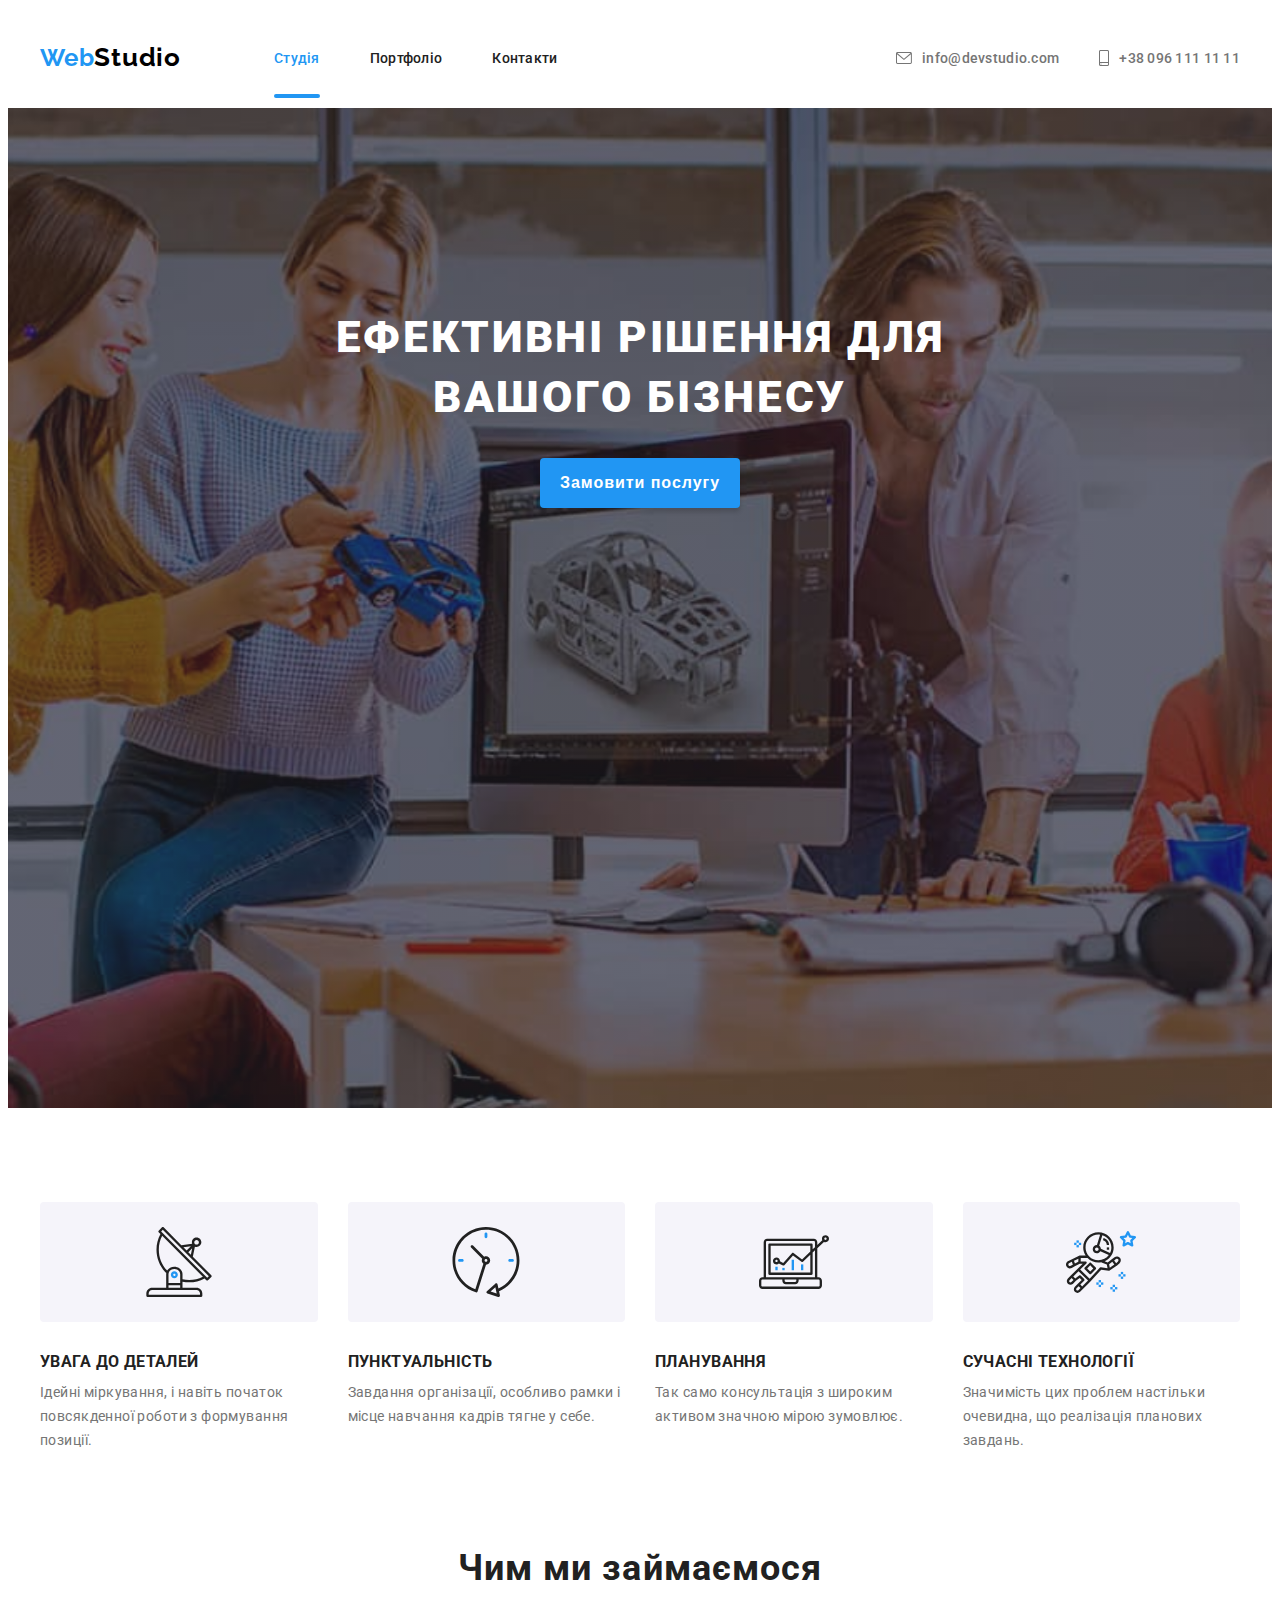
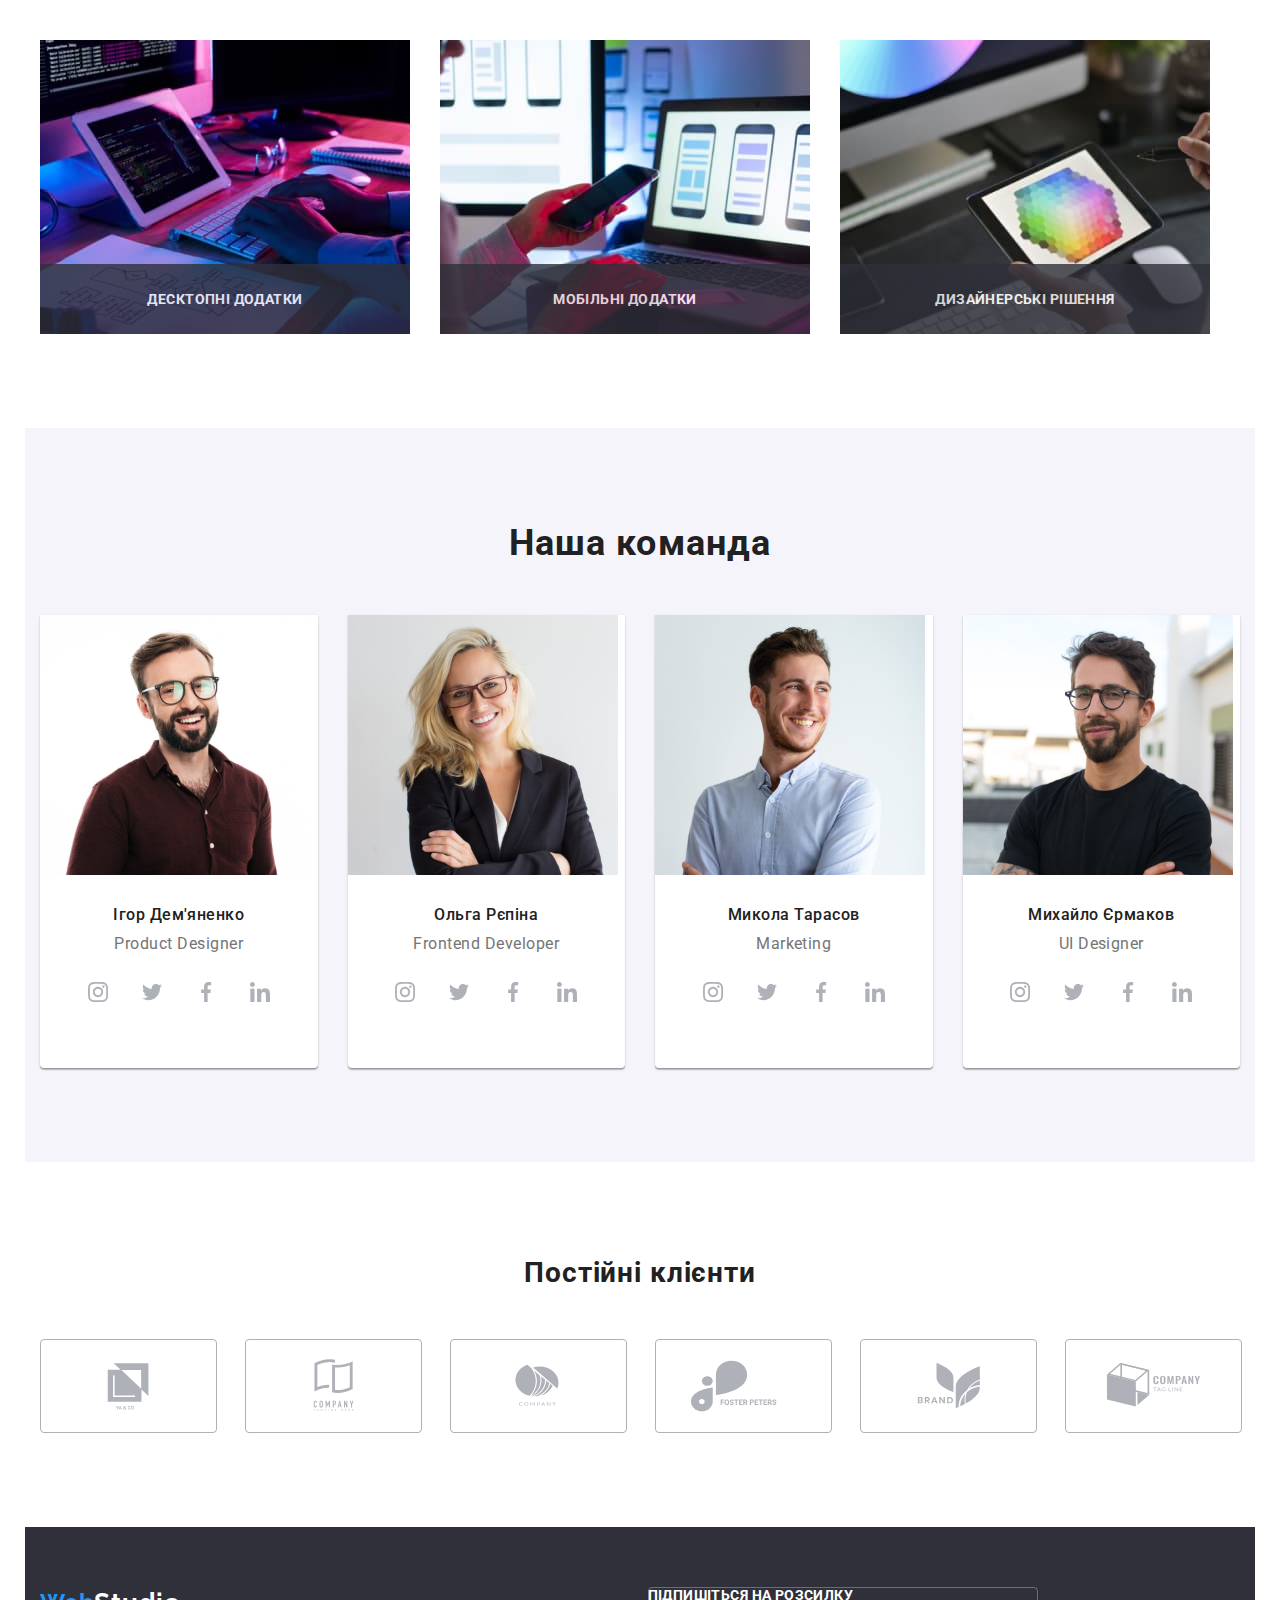
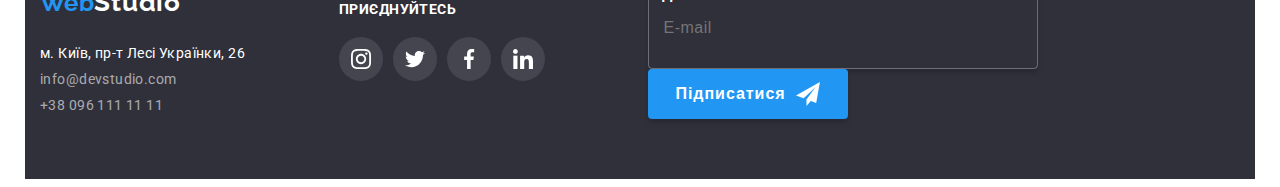
==== commit dd843f28: "завершив адаптивність футера для 1200px" ====
--- a/index.html
+++ b/index.html
@@ -754,7 +754,6 @@
       <form class="form">
         <b class="form__title">Підпишіться на розсилку</b>
         <input class="form__input" type="email" placeholder="E-mail" />
-
         <button class="form__btn" type="submit">
           <span class="form__btn-label">Підписатися</span>
           <svg class="form__btn-icon" width="24" height="24">
--- a/css/main.min.css
+++ b/css/main.min.css
@@ -1 +1 @@
-:root{--primary-bg-color: #ffffff;--secondary-bg-color: #f5f4fa;--header-underline-color: #ececec;--logo-black-color: #000000;--accent-color: #2196f3;--primary-text-color: #757575;--secondary-text-color: #212121;--primary-icon-color: #afb1b8;--footer-icon-bg-color: rgba(255, 255, 255, 0.1);--hero-bg-color: #c4c4c4;--footer-bg-color: #2f303a;--address-text-color: rgba(255, 255, 255, 0.6);--hover-focus-time: cubic-bezier(0.4, 0, 0.2, 1);--primary-font-family: "Roboto", sans-serif;--primary-font-size: 14px;--primary-font-weight: 400;--primary-letter-spacing: 0.42px;--primary-text-align: center}.visually-hidden{position:absolute;width:1px;height:1px;margin:-1px;border:0;padding:0;white-space:nowrap;-webkit-clip-path:inset(100%);clip-path:inset(100%);clip:rect(0 0 0 0);overflow:hidden}html{scroll-behavior:smooth}body{font-family:var(--primary-font-family);font-size:var(--primary-font-size);font-weight:var(--primary-font-weight);letter-spacing:var(--primary-letter-spacing);text-align:var(--primary-text-align);background-color:var(--primary-bg-color);color:var(--primary-text-color)}.section{padding-top:60px;padding-bottom:60px}@media screen and (min-width: 1200px){.section{padding-top:94px;padding-bottom:94px}}img{display:block}.list{margin:0;padding:0;list-style:none}.link{text-decoration:none}.container{margin-right:auto;margin-left:auto;padding-right:15px;padding-left:15px}@media screen and (min-width: 480px){.container{width:480px}}@media screen and (min-width: 768px){.container{width:768px}}@media screen and (min-width: 1200px){.container{width:1200px}}.btn{margin:0;padding-top:10px;padding-bottom:10px;width:200px;height:50px;font-size:16px;font-weight:700;line-height:1.87;letter-spacing:.96px;text-align:center;color:var(--primary-bg-color);border:none;border-radius:4px;background-color:var(--accent-color);-webkit-box-shadow:0px 4px 4px 0px rgba(0,0,0,.15);box-shadow:0px 4px 4px 0px rgba(0,0,0,.15);-webkit-transition:color 250ms var(--hover-focus-time);transition:color 250ms var(--hover-focus-time);cursor:pointer}.header{position:relative;display:-webkit-box;display:-ms-flexbox;display:flex;-webkit-box-align:center;-ms-flex-align:center;align-items:center;-webkit-box-pack:justify;-ms-flex-pack:justify;justify-content:space-between;height:60px;padding-top:10px;padding-bottom:10px}.header--bordered{border-bottom:1px solid var(--header-underline-color)}@media screen and (min-width: 768px){.header{height:80px}}.logo{display:-webkit-inline-box;display:-ms-inline-flexbox;display:inline-flex;width:145px}.logo__link{font-family:"Raleway",sans-serif;font-size:24px;font-weight:700;line-height:1.2;letter-spacing:.78px;color:var(--accent-color)}.logo__text--black{color:var(--logo-black-color)}@media screen and (min-width: 1200px){.logo__text{font-size:26px}}.menu{display:-webkit-inline-box;display:-ms-inline-flexbox;display:inline-flex}@media screen and (min-width: 768px){.menu{width:100%;margin-left:88px}}@media screen and (min-width: 768px){.menu{margin-left:93px}}.menu__nav{display:-webkit-box;display:-ms-flexbox;display:flex;-webkit-box-orient:vertical;-webkit-box-direction:normal;-ms-flex-direction:column;flex-direction:column;width:100%;padding:48px 40px}.menu__nav.is-open{display:block}@media screen and (max-width: 767px){.menu__nav{display:none;position:absolute;top:0;left:0;background-color:var(--primary-bg-color);-webkit-box-shadow:0px 1px 3px 0px rgba(0,0,0,.16),0px 2px 4px 0px rgba(0,0,0,.08),0px 4px 8px 0px rgba(0,0,0,.04);box-shadow:0px 1px 3px 0px rgba(0,0,0,.16),0px 2px 4px 0px rgba(0,0,0,.08),0px 4px 8px 0px rgba(0,0,0,.04)}}@media screen and (min-width: 768px){.menu__nav{display:-webkit-box;display:-ms-flexbox;display:flex;-webkit-box-orient:horizontal;-webkit-box-direction:normal;-ms-flex-direction:row;flex-direction:row;-webkit-box-pack:justify;-ms-flex-pack:justify;justify-content:space-between;margin:0;padding:0}}.menu__btn{display:-webkit-inline-box;display:-ms-inline-flexbox;display:inline-flex;margin:0;padding:0;border:none;background-color:rgba(0,0,0,0);z-index:10}.menu__btn:hover .menu__icon,.menu__btn:focus .menu__icon{fill:var(--accent-color)}.menu__btn .menu-close{display:none}.menu__btn.is-open .menu-close{display:block}.menu__btn.is-open .menu-open{display:none}@media screen and (min-width: 768px){.menu__btn{display:none}}.menu__icon{-webkit-transition:fill 250ms var(--hover-focus-time);transition:fill 250ms var(--hover-focus-time)}.menu__socials{display:-webkit-box;display:-ms-flexbox;display:flex}.menu__socials .link{font-size:18px;font-weight:500;line-height:1.22;letter-spacing:.36px;text-align:left;color:var(--accent-color)}@media screen and (min-width: 768px){.menu__socials{display:none}}.menu__socials__item:not(:last-child){padding-right:10px;border-right:1px solid rgba(33,33,33,.2)}.menu__socials__item:not(:first-child){padding-left:10px}.nav{display:-webkit-box;display:-ms-flexbox;display:flex;-webkit-box-align:center;-ms-flex-align:center;align-items:center;-webkit-box-pack:center;-ms-flex-pack:center;justify-content:center;margin-bottom:306px}@media screen and (min-width: 768px){.nav{margin:0}}@media screen and (min-width: 768px){.nav__list{display:-webkit-box;display:-ms-flexbox;display:flex;-webkit-box-align:center;-ms-flex-align:center;align-items:center;-webkit-box-pack:center;-ms-flex-pack:center;justify-content:center}}.nav__item{text-align:left}.nav__item:not(:last-child){margin-right:50px}@media screen and (max-width: 767px){.nav__item:not(:last-child){margin-bottom:32px}}.nav__link{font-size:14px;font-weight:500;letter-spacing:.28px;color:var(--secondary-text-color);-webkit-transition:color 250ms var(--hover-focus-time);transition:color 250ms var(--hover-focus-time)}.nav__link:hover,.nav__link:focus{color:var(--accent-color)}@media screen and (max-width: 767px){.nav__link{font-size:40px;letter-spacing:.8px}}@media screen and (min-width: 768px){.nav__link{padding:32px 0}.nav__link--current{position:relative;color:var(--accent-color)}.nav__link--current::after{content:"";display:block;position:absolute;right:0;bottom:0;width:100%;height:4px;border-radius:2px;background-color:var(--accent-color)}}.info{display:-webkit-box;display:-ms-flexbox;display:flex;-webkit-box-orient:vertical;-webkit-box-direction:normal;-ms-flex-direction:column;flex-direction:column;text-align:left}@media screen and (max-width: 767px){.info{-webkit-box-orient:vertical;-webkit-box-direction:reverse;-ms-flex-direction:column-reverse;flex-direction:column-reverse}}@media screen and (min-width: 1200px){.info{-webkit-box-orient:horizontal;-webkit-box-direction:normal;-ms-flex-direction:row;flex-direction:row}}@media screen and (max-width: 767px){.info__item:first-child{margin-bottom:64px}.info__item:last-child{margin-bottom:32px}}@media screen and (min-width: 768px){.info__item:first-child{margin-bottom:10px}}@media screen and (min-width: 1200px){.info__item:first-child{margin-bottom:0px;margin-right:40px}}.info__link{display:-webkit-box;display:-ms-flexbox;display:flex;-webkit-box-align:center;-ms-flex-align:center;align-items:center;font-size:12px;font-weight:500;letter-spacing:.24px;color:var(--primary-text-color);-webkit-transition:color 250ms var(--hover-focus-time);transition:color 250ms var(--hover-focus-time)}.info__link:hover,.info__link:focus{color:var(--accent-color)}@media screen and (max-width: 767px){.info__link.email{font-size:24px;font-weight:500;letter-spacing:.48px}.info__link.phone{font-size:34px;font-weight:500;letter-spacing:.68px;color:var(--accent-color)}}@media screen and (min-width: 1200px){.info__link{font-size:14px;letter-spacing:.28px}}.info__icon{margin-right:10px;fill:currentColor}@media screen and (max-width: 767px){.info__icon{display:none}}@media screen and (max-width: 1199px){.info__icon{margin-right:8px}}.hero{padding-top:118px;padding-bottom:118px}@media screen and (min-width: 1200px){.hero{padding-top:200px;padding-bottom:200px}}.hero__title{margin-top:0;margin-bottom:30px;margin-right:auto;margin-left:auto;width:360px;font-size:26px;font-weight:900;line-height:1.62;letter-spacing:1.56px;text-transform:uppercase;color:var(--primary-bg-color)}@media screen and (min-width: 1200px){.hero__title{width:696px;font-size:44px;line-height:1.36;letter-spacing:2.64px}}.hero__btn{margin:0;padding-top:10px;padding-bottom:10px;width:200px;height:50px;font-size:16px;font-weight:700;line-height:1.87;letter-spacing:.96px;text-align:center;color:var(--primary-bg-color);border:none;border-radius:4px;background-color:var(--accent-color);-webkit-box-shadow:0px 4px 4px 0px rgba(0,0,0,.15);box-shadow:0px 4px 4px 0px rgba(0,0,0,.15);-webkit-transition:color 250ms var(--hover-focus-time);transition:color 250ms var(--hover-focus-time);cursor:pointer}.hero__btn:hover{color:var(--hero-bg-color)}.overlay-bg{width:480px;height:400px;margin-right:auto;margin-left:auto;background-color:var(--hero-bg-color);background-image:-webkit-gradient(linear, left top, right top, from(rgba(47, 48, 58, 0.4)), to(rgba(47, 48, 58, 0.4))),url("../images/hero/hero-bg-photo.jpg");background-image:linear-gradient(to right, rgba(47, 48, 58, 0.4), rgba(47, 48, 58, 0.4)),url("../images/hero/hero-bg-photo.jpg");background-repeat:no-repeat;background-position:center;background-size:cover}@media screen and (min-width: 768px){.overlay-bg{width:768px}}@media screen and (min-width: 1200px){.overlay-bg{max-width:1600px;width:100%;height:600px}}.backdrop{position:fixed;top:0;left:0;width:100%;height:100%;background-color:rgba(0,0,0,.2);z-index:10;opacity:1;visibility:visible;-webkit-transition:opacity 250ms var(--hover-focus-time),visibility 250ms var(--hover-focus-time);transition:opacity 250ms var(--hover-focus-time),visibility 250ms var(--hover-focus-time)}.backdrop.is-hidden{opacity:0;visibility:hidden;pointer-events:none}.modal-window{position:absolute;top:50%;left:50%;-webkit-transform:translate(-50%, -50%) scaleX(1);transform:translate(-50%, -50%) scaleX(1);-webkit-transition:-webkit-transform 250ms var(--hover-focus-time);transition:-webkit-transform 250ms var(--hover-focus-time);transition:transform 250ms var(--hover-focus-time);transition:transform 250ms var(--hover-focus-time), -webkit-transform 250ms var(--hover-focus-time);width:528px;height:581px;border-radius:4px;background-color:var(--primary-bg-color);-webkit-box-shadow:0px 2px 1px 0px rgba(0,0,0,.2),0px 1px 1px 0px rgba(0,0,0,.14),0px 1px 3px 0px rgba(0,0,0,.12);box-shadow:0px 2px 1px 0px rgba(0,0,0,.2),0px 1px 1px 0px rgba(0,0,0,.14),0px 1px 3px 0px rgba(0,0,0,.12)}.backdrop.is-hidden>.modal-window{-webkit-transform:translate(-50%, -50%) scaleX(0);transform:translate(-50%, -50%) scaleX(0)}.modal-window-close-btn{position:absolute;top:8px;right:8px;padding:0;width:30px;height:30px;border-radius:50%;border:1px solid rgba(0,0,0,.1);background-color:var(--primary-bg-color);cursor:pointer}.modal-window-close-icon{display:block;margin:0 auto;fill:var(--logo-black-color);-webkit-transition:fill 250ms var(--hover-focus-time);transition:fill 250ms var(--hover-focus-time)}.modal-window-close-btn:hover>.modal-window-close-icon{fill:var(--accent-color)}.modal-form{margin:0;padding:40px;width:100%;height:100%}.modal-form__title{display:block;margin-top:0;margin-bottom:12px;font-size:20px;font-weight:700;letter-spacing:.6px;color:var(--secondary-text-color)}.modal-form__field{position:relative;display:block}.modal-form__label{display:block;margin-bottom:4px;font-size:12px;letter-spacing:.12px;text-align:left;color:var(--primary-text-color)}.modal-form__input{display:block;margin-bottom:10px;padding:12px 12px 12px 44px;width:100%;height:40px;border-radius:4px;border:1px solid rgba(33,33,33,.2);outline:rgba(0,0,0,0);-webkit-transition:border-color 250ms var(--hover-focus-time);transition:border-color 250ms var(--hover-focus-time)}.modal-form__input:focus{border-color:var(--accent-color)}.modal-form__icon{position:absolute;top:30px;left:12px;fill:var(--secondary-text-color);-webkit-transition:fill 250ms var(--hover-focus-time);transition:fill 250ms var(--hover-focus-time)}.modal-form__input:focus+.modal-form__icon{fill:var(--accent-color)}.modal-form__textarea{display:block;margin-bottom:20px;padding:12px 16px;width:100%;height:120px;resize:none;border-radius:4px;border-color:rgba(0,0,0,0);outline:1px solid rgba(33,33,33,.2);-webkit-transition:border-color 250ms var(--hover-focus-time);transition:border-color 250ms var(--hover-focus-time)}.modal-form__textarea:focus{border-color:var(--accent-color)}.modal-form__textarea::-webkit-input-placeholder{font-size:12px;letter-spacing:.12px;color:rgba(117,117,117,.5)}.modal-form__textarea::-moz-placeholder{font-size:12px;letter-spacing:.12px;color:rgba(117,117,117,.5)}.modal-form__textarea:-ms-input-placeholder{font-size:12px;letter-spacing:.12px;color:rgba(117,117,117,.5)}.modal-form__textarea::-ms-input-placeholder{font-size:12px;letter-spacing:.12px;color:rgba(117,117,117,.5)}.modal-form__textarea::placeholder{font-size:12px;letter-spacing:.12px;color:rgba(117,117,117,.5)}.modal-form__policy{display:-webkit-box;display:-ms-flexbox;display:flex;-webkit-box-align:center;-ms-flex-align:center;align-items:center;-webkit-box-pack:center;-ms-flex-pack:center;justify-content:center;margin-top:0;margin-bottom:30px;width:100%;height:24px;line-height:1.71;color:var(--primary-text-color)}.modal-form__checkbox-custom{display:-webkit-box;display:-ms-flexbox;display:flex;-webkit-box-align:center;-ms-flex-align:center;align-items:center;-webkit-box-pack:center;-ms-flex-pack:center;justify-content:center;margin-right:7px;width:16px;height:15px;border-radius:2px;border:2px solid var(--secondary-text-color);-webkit-transition:background-color 250ms var(--hover-focus-time),border-color 250ms var(--hover-focus-time);transition:background-color 250ms var(--hover-focus-time),border-color 250ms var(--hover-focus-time)}.modal-form__checkbox:focus+.modal-form__checkbox-custom{border-color:var(--accent-color)}.modal-form__checkbox:checked+.modal-form__checkbox-custom{border-color:rgba(0,0,0,0);background-color:var(--accent-color);background-size:contain;background-origin:border-box}.modal-form__checkbox-icon{display:block}.modal-form__checkbox-link{margin-left:5px;line-height:24px;color:var(--accent-color)}.modal-form__btn{margin:0;padding-top:10px;padding-bottom:10px;width:200px;height:50px;font-size:16px;font-weight:700;line-height:1.87;letter-spacing:.96px;text-align:center;color:var(--primary-bg-color);border:none;border-radius:4px;background-color:var(--accent-color);-webkit-box-shadow:0px 4px 4px 0px rgba(0,0,0,.15);box-shadow:0px 4px 4px 0px rgba(0,0,0,.15);-webkit-transition:color 250ms var(--hover-focus-time);transition:color 250ms var(--hover-focus-time);cursor:pointer;padding-left:32px;padding-right:32px;background-color:#188ce8}@media screen and (min-width: 768px){.features__list{display:-webkit-box;display:-ms-flexbox;display:flex;-ms-flex-wrap:wrap;flex-wrap:wrap;-webkit-box-pack:center;-ms-flex-pack:center;justify-content:center;margin:-15px}}@media screen and (min-width: 1200px){.features__list{-ms-flex-wrap:nowrap;flex-wrap:nowrap;margin:0}}.features__item{width:450px}@media screen and (max-width: 767px){.features__item:not(:last-child){margin-bottom:30px}}@media screen and (min-width: 768px){.features__item{width:calc((100% - 60px)/2);margin:15px}}@media screen and (min-width: 1200px){.features__item{width:25%;margin:0}.features__item:not(:last-child){margin-right:30px}}.features__card{width:100%}.features__icon-box{display:-webkit-box;display:-ms-flexbox;display:flex;-webkit-box-align:center;-ms-flex-align:center;align-items:center;-webkit-box-pack:center;-ms-flex-pack:center;justify-content:center;width:100%;height:120px;margin-bottom:30px;border-radius:4px;background-color:var(--secondary-bg-color)}.features__title{margin-top:0;margin-bottom:10px;font-weight:700;text-transform:uppercase;color:var(--secondary-text-color)}@media screen and (min-width: 768px){.features__title{text-align:left}}.features__text{margin:0;line-height:1.71;text-align:left;color:var(--primary-text-color)}.examples{padding-top:0}@media screen and (max-width: 1199px){.examples{display:none}}.examples__title{margin-top:0;margin-bottom:50px;font-size:36px;font-weight:700;line-height:1.2;letter-spacing:1.08px;color:var(--secondary-text-color)}.examples__list{display:-webkit-box;display:-ms-flexbox;display:flex}.examples__item:not(:last-child){margin-right:30px}.examples__img{position:relative}.examples__text{position:absolute;right:0;bottom:0;display:-webkit-box;display:-ms-flexbox;display:flex;width:100%;height:70px;margin:0;-webkit-box-align:center;-ms-flex-align:center;align-items:center;-webkit-box-pack:center;-ms-flex-pack:center;justify-content:center;font-weight:700;text-transform:uppercase;color:var(--primary-bg-color);background-color:var(--footer-bg-color);opacity:80%}.team{background-color:var(--secondary-bg-color)}.team__title{margin-top:0;margin-bottom:30px;font-size:28px;font-weight:700;line-height:1.2;letter-spacing:.84px;color:var(--secondary-text-color)}@media screen and (min-width: 1200px){.team__title{margin-bottom:50px;font-size:36px;letter-spacing:1.08px}}@media screen and (min-width: 768px){.team__list{display:-webkit-box;display:-ms-flexbox;display:flex;-ms-flex-wrap:wrap;flex-wrap:wrap;-webkit-box-pack:center;-ms-flex-pack:center;justify-content:center;margin:-15px}}@media screen and (min-width: 1200px){.team__list{-ms-flex-wrap:nowrap;flex-wrap:nowrap;margin:0}}.team__item{width:100%;background-color:var(--primary-bg-color);border-radius:0px 0px 4px 4px;-webkit-box-shadow:0px 2px 1px 0px rgba(0,0,0,.2),0px 1px 1px 0px rgba(0,0,0,.14),0px 1px 3px 0px rgba(0,0,0,.12);box-shadow:0px 2px 1px 0px rgba(0,0,0,.2),0px 1px 1px 0px rgba(0,0,0,.14),0px 1px 3px 0px rgba(0,0,0,.12)}@media screen and (min-width: 768px){.team__item{width:calc((100% - 60px)/2);margin:15px}}@media screen and (min-width: 1200px){.team__item{margin:0}.team__item:not(:last-child){margin-right:30px}}.card{padding-bottom:24px;margin-bottom:30px}.card__img{margin-bottom:30px}.card__title{margin-bottom:10px;font-size:16px;font-weight:500;line-height:1.2;letter-spacing:.48px;color:var(--secondary-text-color)}.card__text{margin:0;margin-bottom:16px;font-size:16px;font-weight:400;line-height:1.2;letter-spacing:.48px;color:var(--primary-text-color)}.socials__list{display:-webkit-box;display:-ms-flexbox;display:flex;-webkit-box-align:center;-ms-flex-align:center;align-items:center;-webkit-box-pack:center;-ms-flex-pack:center;justify-content:center}.socials__item:not(:last-child){margin-right:10px}.socials__item--black{border-radius:50%;background-color:var(--footer-icon-bg-color)}.socials__link{display:-webkit-box;display:-ms-flexbox;display:flex;-webkit-box-align:center;-ms-flex-align:center;align-items:center;-webkit-box-pack:center;-ms-flex-pack:center;justify-content:center;border-radius:50%;width:44px;height:44px;-webkit-transition:background-color 250ms var(--hover-focus-time);transition:background-color 250ms var(--hover-focus-time)}.socials__link:hover,.socials__link:focus{background-color:var(--accent-color)}.socials__icon{margin:0;fill:var(--primary-icon-color);-webkit-transition:fill 250ms var(--hover-focus-time);transition:fill 250ms var(--hover-focus-time)}.socials__icon--white{fill:var(--primary-bg-color)}.socials__link:hover .socials__icon,.socials__link:focus .socials__icon{fill:var(--primary-bg-color)}.clients__title{margin-top:0;margin-bottom:30px;font-size:28px;font-weight:700;line-height:1.2;letter-spacing:.84px;color:var(--secondary-text-color)}@media screen and (min-width: 1200px){.clients__title{margin-bottom:50px}}.clients__list{display:-webkit-box;display:-ms-flexbox;display:flex;-ms-flex-wrap:wrap;flex-wrap:wrap;-webkit-box-pack:center;-ms-flex-pack:center;justify-content:center;margin:-15px}@media screen and (min-width: 1200px){.clients__list{-ms-flex-wrap:nowrap;flex-wrap:nowrap;margin:0}}.clients__item{width:calc((100% - 60px)/2);margin:15px}@media screen and (min-width: 768px){.clients__item{width:calc((100% - 90px)/3)}}@media screen and (min-width: 1200px){.clients__item{margin:0}.clients__item:not(:last-child){margin-right:30px}}.clients__link{display:-webkit-box;display:-ms-flexbox;display:flex;-webkit-box-align:center;-ms-flex-align:center;align-items:center;-webkit-box-pack:center;-ms-flex-pack:center;justify-content:center;width:100%;height:92px;border-radius:4px;border:1px solid var(--primary-icon-color);-webkit-transition:border-color 250ms var(--hover-focus-time);transition:border-color 250ms var(--hover-focus-time)}.clients__link:hover,.clients__link:focus{border-color:var(--accent-color)}.clients__icon{fill:var(--primary-icon-color);-webkit-transition:fill 250ms var(--hover-focus-time);transition:fill 250ms var(--hover-focus-time)}.clients__link:hover .clients__icon{fill:var(--accent-color)}.clients__link:focus .clients__icon{fill:var(--accent-color)}.filter{display:-webkit-box;display:-ms-flexbox;display:flex;margin-bottom:50px;-webkit-box-pack:center;-ms-flex-pack:center;justify-content:center}.filter__item:not(:last-child){margin-right:8px}.filter__btn{padding:6px 22px;font-size:16px;font-weight:500;line-height:1.62;letter-spacing:.48px;cursor:pointer;color:var(--secondary-text-color);background-color:var(--secondary-bg-color);border:none;border-radius:4px;-webkit-transition:color 250ms var(--hover-focus-time),background-color 250ms var(--hover-focus-time),-webkit-box-shadow 250ms var(--hover-focus-time);transition:color 250ms var(--hover-focus-time),background-color 250ms var(--hover-focus-time),-webkit-box-shadow 250ms var(--hover-focus-time);transition:color 250ms var(--hover-focus-time),background-color 250ms var(--hover-focus-time),box-shadow 250ms var(--hover-focus-time);transition:color 250ms var(--hover-focus-time),background-color 250ms var(--hover-focus-time),box-shadow 250ms var(--hover-focus-time),-webkit-box-shadow 250ms var(--hover-focus-time)}.filter__btn:hover,.filter__btn:focus{color:var(--primary-bg-color);background-color:var(--accent-color);-webkit-box-shadow:0px 2px 2px 0px rgba(0,0,0,.12),0px 1px 2px 0px rgba(0,0,0,.08),0px 3px 1px 0px rgba(0,0,0,.1);box-shadow:0px 2px 2px 0px rgba(0,0,0,.12),0px 1px 2px 0px rgba(0,0,0,.08),0px 3px 1px 0px rgba(0,0,0,.1)}.overlay{position:relative;overflow:hidden}.overlay__card{position:absolute;right:0;bottom:0;width:100%;height:100%;background-color:var(--accent-color);opacity:0;-webkit-transform:translateY(100%);transform:translateY(100%);-webkit-transition:opacity 250ms var(--hover-focus-time),-webkit-transform 250ms var(--hover-focus-time);transition:opacity 250ms var(--hover-focus-time),-webkit-transform 250ms var(--hover-focus-time);transition:transform 250ms var(--hover-focus-time),opacity 250ms var(--hover-focus-time);transition:transform 250ms var(--hover-focus-time),opacity 250ms var(--hover-focus-time),-webkit-transform 250ms var(--hover-focus-time)}.works__link:hover .overlay__card{-webkit-transform:translateY(0);transform:translateY(0);opacity:90%}.overlay__text{margin:0;padding:63px 24px;font-size:18px;line-height:1.55;letter-spacing:.54px;text-align:left;color:var(--primary-bg-color)}.works{display:-webkit-box;display:-ms-flexbox;display:flex;-ms-flex-wrap:wrap;flex-wrap:wrap}.works__item{width:370px;margin-right:30px;margin-bottom:30px}.works__item:nth-child(3n){margin-right:0}.works__item:nth-last-child(-n+3){margin-bottom:0}.works__link{display:block;text-decoration:none;-webkit-transition:-webkit-box-shadow 250ms var(--hover-focus-time);transition:-webkit-box-shadow 250ms var(--hover-focus-time);transition:box-shadow 250ms var(--hover-focus-time);transition:box-shadow 250ms var(--hover-focus-time), -webkit-box-shadow 250ms var(--hover-focus-time)}.works__link:hover,.works__link:focus{-webkit-box-shadow:1px 4px 6px 0px rgba(0,0,0,.16),0px 4px 4px 0px rgba(0,0,0,.06),0px 1px 1px 0px rgba(0,0,0,.12);box-shadow:1px 4px 6px 0px rgba(0,0,0,.16),0px 4px 4px 0px rgba(0,0,0,.06),0px 1px 1px 0px rgba(0,0,0,.12)}.works__info{padding:20px 24px;border:1px solid #eee;border-top:none}.works__title{margin-top:0;margin-bottom:4px;font-size:18px;font-weight:700;line-height:2;letter-spacing:1.08px;text-align:left;color:var(--secondary-text-color)}.works__text{margin:0;line-height:1.87;letter-spacing:.48px;text-align:left;color:var(--primary-text-color)}.footer{padding:60px 10px;background-color:var(--footer-bg-color)}.logo__text--white{color:var(--primary-bg-color)}@media screen and (min-width: 768px){.address-box{display:-webkit-box;display:-ms-flexbox;display:flex;-ms-flex-pack:distribute;justify-content:space-around}}.address{margin-bottom:60px;font-style:normal;line-height:1.14;color:var(--primary-bg-color)}@media screen and (min-width: 768px){.address{margin-bottom:0}}.address__list{margin-top:28px}.address__item:not(:last-child){margin-bottom:10px}.address__text{display:inline-block;margin:0}.address__link{color:var(--address-text-color);-webkit-transition:color 250ms var(--hover-focus-time);transition:color 250ms var(--hover-focus-time)}.address__link:hover,.address__link:focus{color:var(--accent-color)}.socials__title{margin-bottom:20px;font-weight:700;text-transform:uppercase;color:var(--primary-bg-color)}.form{display:-webkit-box;display:-ms-flexbox;display:flex;-webkit-box-orient:vertical;-webkit-box-direction:normal;-ms-flex-direction:column;flex-direction:column;-webkit-box-align:center;-ms-flex-align:center;align-items:center;margin-top:60px}.form__title{font-weight:700;text-transform:uppercase;color:var(--primary-bg-color)}.form__input{margin:20px 0;padding:15px;width:100%;height:50px;font-size:16px;font-weight:400;line-height:1.25;letter-spacing:.48px;color:rgba(255,255,255,.6);border-radius:4px;border:1px solid rgba(255,255,255,.3);outline:rgba(0,0,0,0);background:rgba(33,150,243,0);-webkit-box-shadow:0px 4px 4px 0px rgba(0,0,0,.15);box-shadow:0px 4px 4px 0px rgba(0,0,0,.15);-webkit-transition:border-color 250ms var(--hover-focus-time);transition:border-color 250ms var(--hover-focus-time)}.form__input:focus{border-color:var(--accent-color)}@media screen and (min-width: 480px){.form__input{max-width:450px}}.form__btn{margin:0;padding-top:10px;padding-bottom:10px;width:200px;height:50px;font-size:16px;font-weight:700;line-height:1.87;letter-spacing:.96px;text-align:center;color:var(--primary-bg-color);border:none;border-radius:4px;background-color:var(--accent-color);-webkit-box-shadow:0px 4px 4px 0px rgba(0,0,0,.15);box-shadow:0px 4px 4px 0px rgba(0,0,0,.15);-webkit-transition:color 250ms var(--hover-focus-time);transition:color 250ms var(--hover-focus-time);cursor:pointer;display:-webkit-box;display:-ms-flexbox;display:flex;-webkit-box-align:center;-ms-flex-align:center;align-items:center;-webkit-box-pack:center;-ms-flex-pack:center;justify-content:center;padding-right:28px;padding-left:28px}.form__btn-label{margin-right:10px}/*# sourceMappingURL=main.min.css.map */+:root{--primary-bg-color: #ffffff;--secondary-bg-color: #f5f4fa;--header-underline-color: #ececec;--logo-black-color: #000000;--accent-color: #2196f3;--primary-text-color: #757575;--secondary-text-color: #212121;--primary-icon-color: #afb1b8;--footer-icon-bg-color: rgba(255, 255, 255, 0.1);--hero-bg-color: #c4c4c4;--footer-bg-color: #2f303a;--address-text-color: rgba(255, 255, 255, 0.6);--hover-focus-time: cubic-bezier(0.4, 0, 0.2, 1);--primary-font-family: "Roboto", sans-serif;--primary-font-size: 14px;--primary-font-weight: 400;--primary-letter-spacing: 0.42px;--primary-text-align: center}.visually-hidden{position:absolute;width:1px;height:1px;margin:-1px;border:0;padding:0;white-space:nowrap;-webkit-clip-path:inset(100%);clip-path:inset(100%);clip:rect(0 0 0 0);overflow:hidden}html{scroll-behavior:smooth}body{font-family:var(--primary-font-family);font-size:var(--primary-font-size);font-weight:var(--primary-font-weight);letter-spacing:var(--primary-letter-spacing);text-align:var(--primary-text-align);background-color:var(--primary-bg-color);color:var(--primary-text-color)}.section{padding-top:60px;padding-bottom:60px}@media screen and (min-width: 1200px){.section{padding-top:94px;padding-bottom:94px}}img{display:block}.list{margin:0;padding:0;list-style:none}.link{text-decoration:none}.container{margin-right:auto;margin-left:auto;padding-right:15px;padding-left:15px}@media screen and (min-width: 480px){.container{width:480px}}@media screen and (min-width: 768px){.container{width:768px}}@media screen and (min-width: 1200px){.container{width:1200px}}.btn{margin:0;padding-top:10px;padding-bottom:10px;width:200px;height:50px;font-size:16px;font-weight:700;line-height:1.87;letter-spacing:.96px;text-align:center;color:var(--primary-bg-color);border:none;border-radius:4px;background-color:var(--accent-color);-webkit-box-shadow:0px 4px 4px 0px rgba(0,0,0,.15);box-shadow:0px 4px 4px 0px rgba(0,0,0,.15);-webkit-transition:color 250ms var(--hover-focus-time);transition:color 250ms var(--hover-focus-time);cursor:pointer}.header{position:relative;display:-webkit-box;display:-ms-flexbox;display:flex;-webkit-box-align:center;-ms-flex-align:center;align-items:center;-webkit-box-pack:justify;-ms-flex-pack:justify;justify-content:space-between;height:60px;padding-top:10px;padding-bottom:10px}.header--bordered{border-bottom:1px solid var(--header-underline-color)}@media screen and (min-width: 768px){.header{height:80px}}.logo{display:-webkit-inline-box;display:-ms-inline-flexbox;display:inline-flex;width:145px}.logo__link{font-family:"Raleway",sans-serif;font-size:24px;font-weight:700;line-height:1.2;letter-spacing:.78px;color:var(--accent-color)}.logo__text--black{color:var(--logo-black-color)}@media screen and (min-width: 1200px){.logo__text{font-size:26px}}.menu{display:-webkit-inline-box;display:-ms-inline-flexbox;display:inline-flex}@media screen and (min-width: 768px){.menu{width:100%;margin-left:88px}}@media screen and (min-width: 768px){.menu{margin-left:93px}}.menu__nav{display:-webkit-box;display:-ms-flexbox;display:flex;-webkit-box-orient:vertical;-webkit-box-direction:normal;-ms-flex-direction:column;flex-direction:column;width:100%;padding:48px 40px}.menu__nav.is-open{display:block}@media screen and (max-width: 767px){.menu__nav{display:none;position:absolute;top:0;left:0;background-color:var(--primary-bg-color);-webkit-box-shadow:0px 1px 3px 0px rgba(0,0,0,.16),0px 2px 4px 0px rgba(0,0,0,.08),0px 4px 8px 0px rgba(0,0,0,.04);box-shadow:0px 1px 3px 0px rgba(0,0,0,.16),0px 2px 4px 0px rgba(0,0,0,.08),0px 4px 8px 0px rgba(0,0,0,.04)}}@media screen and (min-width: 768px){.menu__nav{display:-webkit-box;display:-ms-flexbox;display:flex;-webkit-box-orient:horizontal;-webkit-box-direction:normal;-ms-flex-direction:row;flex-direction:row;-webkit-box-pack:justify;-ms-flex-pack:justify;justify-content:space-between;margin:0;padding:0}}.menu__btn{display:-webkit-inline-box;display:-ms-inline-flexbox;display:inline-flex;margin:0;padding:0;border:none;background-color:rgba(0,0,0,0);z-index:10}.menu__btn:hover .menu__icon,.menu__btn:focus .menu__icon{fill:var(--accent-color)}.menu__btn .menu-close{display:none}.menu__btn.is-open .menu-close{display:block}.menu__btn.is-open .menu-open{display:none}@media screen and (min-width: 768px){.menu__btn{display:none}}.menu__icon{-webkit-transition:fill 250ms var(--hover-focus-time);transition:fill 250ms var(--hover-focus-time)}.menu__socials{display:-webkit-box;display:-ms-flexbox;display:flex}.menu__socials .link{font-size:18px;font-weight:500;line-height:1.22;letter-spacing:.36px;text-align:left;color:var(--accent-color)}@media screen and (min-width: 768px){.menu__socials{display:none}}.menu__socials__item:not(:last-child){padding-right:10px;border-right:1px solid rgba(33,33,33,.2)}.menu__socials__item:not(:first-child){padding-left:10px}.nav{display:-webkit-box;display:-ms-flexbox;display:flex;-webkit-box-align:center;-ms-flex-align:center;align-items:center;-webkit-box-pack:center;-ms-flex-pack:center;justify-content:center;margin-bottom:306px}@media screen and (min-width: 768px){.nav{margin:0}}@media screen and (min-width: 768px){.nav__list{display:-webkit-box;display:-ms-flexbox;display:flex;-webkit-box-align:center;-ms-flex-align:center;align-items:center;-webkit-box-pack:center;-ms-flex-pack:center;justify-content:center}}.nav__item{text-align:left}.nav__item:not(:last-child){margin-right:50px}@media screen and (max-width: 767px){.nav__item:not(:last-child){margin-bottom:32px}}.nav__link{font-size:14px;font-weight:500;letter-spacing:.28px;color:var(--secondary-text-color);-webkit-transition:color 250ms var(--hover-focus-time);transition:color 250ms var(--hover-focus-time)}.nav__link:hover,.nav__link:focus{color:var(--accent-color)}@media screen and (max-width: 767px){.nav__link{font-size:40px;letter-spacing:.8px}}@media screen and (min-width: 768px){.nav__link{padding:32px 0}.nav__link--current{position:relative;color:var(--accent-color)}.nav__link--current::after{content:"";display:block;position:absolute;right:0;bottom:0;width:100%;height:4px;border-radius:2px;background-color:var(--accent-color)}}.info{display:-webkit-box;display:-ms-flexbox;display:flex;-webkit-box-orient:vertical;-webkit-box-direction:normal;-ms-flex-direction:column;flex-direction:column;text-align:left}@media screen and (max-width: 767px){.info{-webkit-box-orient:vertical;-webkit-box-direction:reverse;-ms-flex-direction:column-reverse;flex-direction:column-reverse}}@media screen and (min-width: 1200px){.info{-webkit-box-orient:horizontal;-webkit-box-direction:normal;-ms-flex-direction:row;flex-direction:row}}@media screen and (max-width: 767px){.info__item:first-child{margin-bottom:64px}.info__item:last-child{margin-bottom:32px}}@media screen and (min-width: 768px){.info__item:first-child{margin-bottom:10px}}@media screen and (min-width: 1200px){.info__item:first-child{margin-bottom:0px;margin-right:40px}}.info__link{display:-webkit-box;display:-ms-flexbox;display:flex;-webkit-box-align:center;-ms-flex-align:center;align-items:center;font-size:12px;font-weight:500;letter-spacing:.24px;color:var(--primary-text-color);-webkit-transition:color 250ms var(--hover-focus-time);transition:color 250ms var(--hover-focus-time)}.info__link:hover,.info__link:focus{color:var(--accent-color)}@media screen and (max-width: 767px){.info__link.email{font-size:24px;font-weight:500;letter-spacing:.48px}.info__link.phone{font-size:34px;font-weight:500;letter-spacing:.68px;color:var(--accent-color)}}@media screen and (min-width: 1200px){.info__link{font-size:14px;letter-spacing:.28px}}.info__icon{margin-right:10px;fill:currentColor}@media screen and (max-width: 767px){.info__icon{display:none}}@media screen and (max-width: 1199px){.info__icon{margin-right:8px}}.hero{padding-top:118px;padding-bottom:118px}@media screen and (min-width: 1200px){.hero{padding-top:200px;padding-bottom:200px}}.hero__title{margin-top:0;margin-bottom:30px;margin-right:auto;margin-left:auto;width:360px;font-size:26px;font-weight:900;line-height:1.62;letter-spacing:1.56px;text-transform:uppercase;color:var(--primary-bg-color)}@media screen and (min-width: 1200px){.hero__title{width:696px;font-size:44px;line-height:1.36;letter-spacing:2.64px}}.hero__btn{margin:0;padding-top:10px;padding-bottom:10px;width:200px;height:50px;font-size:16px;font-weight:700;line-height:1.87;letter-spacing:.96px;text-align:center;color:var(--primary-bg-color);border:none;border-radius:4px;background-color:var(--accent-color);-webkit-box-shadow:0px 4px 4px 0px rgba(0,0,0,.15);box-shadow:0px 4px 4px 0px rgba(0,0,0,.15);-webkit-transition:color 250ms var(--hover-focus-time);transition:color 250ms var(--hover-focus-time);cursor:pointer}.hero__btn:hover{color:var(--hero-bg-color)}.overlay-bg{width:480px;height:400px;margin-right:auto;margin-left:auto;background-color:var(--hero-bg-color);background-image:-webkit-gradient(linear, left top, right top, from(rgba(47, 48, 58, 0.4)), to(rgba(47, 48, 58, 0.4))),url("../images/hero/hero-bg-photo.jpg");background-image:linear-gradient(to right, rgba(47, 48, 58, 0.4), rgba(47, 48, 58, 0.4)),url("../images/hero/hero-bg-photo.jpg");background-repeat:no-repeat;background-position:center;background-size:cover}@media screen and (min-width: 768px){.overlay-bg{width:768px}}@media screen and (min-width: 1200px){.overlay-bg{max-width:1600px;width:100%;height:600px}}.backdrop{position:fixed;top:0;left:0;width:100%;height:100%;background-color:rgba(0,0,0,.2);z-index:10;opacity:1;visibility:visible;-webkit-transition:opacity 250ms var(--hover-focus-time),visibility 250ms var(--hover-focus-time);transition:opacity 250ms var(--hover-focus-time),visibility 250ms var(--hover-focus-time)}.backdrop.is-hidden{opacity:0;visibility:hidden;pointer-events:none}.modal-window{position:absolute;top:50%;left:50%;-webkit-transform:translate(-50%, -50%) scaleX(1);transform:translate(-50%, -50%) scaleX(1);-webkit-transition:-webkit-transform 250ms var(--hover-focus-time);transition:-webkit-transform 250ms var(--hover-focus-time);transition:transform 250ms var(--hover-focus-time);transition:transform 250ms var(--hover-focus-time), -webkit-transform 250ms var(--hover-focus-time);width:528px;height:581px;border-radius:4px;background-color:var(--primary-bg-color);-webkit-box-shadow:0px 2px 1px 0px rgba(0,0,0,.2),0px 1px 1px 0px rgba(0,0,0,.14),0px 1px 3px 0px rgba(0,0,0,.12);box-shadow:0px 2px 1px 0px rgba(0,0,0,.2),0px 1px 1px 0px rgba(0,0,0,.14),0px 1px 3px 0px rgba(0,0,0,.12)}.backdrop.is-hidden>.modal-window{-webkit-transform:translate(-50%, -50%) scaleX(0);transform:translate(-50%, -50%) scaleX(0)}.modal-window-close-btn{position:absolute;top:8px;right:8px;padding:0;width:30px;height:30px;border-radius:50%;border:1px solid rgba(0,0,0,.1);background-color:var(--primary-bg-color);cursor:pointer}.modal-window-close-icon{display:block;margin:0 auto;fill:var(--logo-black-color);-webkit-transition:fill 250ms var(--hover-focus-time);transition:fill 250ms var(--hover-focus-time)}.modal-window-close-btn:hover>.modal-window-close-icon{fill:var(--accent-color)}.modal-form{margin:0;padding:40px;width:100%;height:100%}.modal-form__title{display:block;margin-top:0;margin-bottom:12px;font-size:20px;font-weight:700;letter-spacing:.6px;color:var(--secondary-text-color)}.modal-form__field{position:relative;display:block}.modal-form__label{display:block;margin-bottom:4px;font-size:12px;letter-spacing:.12px;text-align:left;color:var(--primary-text-color)}.modal-form__input{display:block;margin-bottom:10px;padding:12px 12px 12px 44px;width:100%;height:40px;border-radius:4px;border:1px solid rgba(33,33,33,.2);outline:rgba(0,0,0,0);-webkit-transition:border-color 250ms var(--hover-focus-time);transition:border-color 250ms var(--hover-focus-time)}.modal-form__input:focus{border-color:var(--accent-color)}.modal-form__icon{position:absolute;top:30px;left:12px;fill:var(--secondary-text-color);-webkit-transition:fill 250ms var(--hover-focus-time);transition:fill 250ms var(--hover-focus-time)}.modal-form__input:focus+.modal-form__icon{fill:var(--accent-color)}.modal-form__textarea{display:block;margin-bottom:20px;padding:12px 16px;width:100%;height:120px;resize:none;border-radius:4px;border-color:rgba(0,0,0,0);outline:1px solid rgba(33,33,33,.2);-webkit-transition:border-color 250ms var(--hover-focus-time);transition:border-color 250ms var(--hover-focus-time)}.modal-form__textarea:focus{border-color:var(--accent-color)}.modal-form__textarea::-webkit-input-placeholder{font-size:12px;letter-spacing:.12px;color:rgba(117,117,117,.5)}.modal-form__textarea::-moz-placeholder{font-size:12px;letter-spacing:.12px;color:rgba(117,117,117,.5)}.modal-form__textarea:-ms-input-placeholder{font-size:12px;letter-spacing:.12px;color:rgba(117,117,117,.5)}.modal-form__textarea::-ms-input-placeholder{font-size:12px;letter-spacing:.12px;color:rgba(117,117,117,.5)}.modal-form__textarea::placeholder{font-size:12px;letter-spacing:.12px;color:rgba(117,117,117,.5)}.modal-form__policy{display:-webkit-box;display:-ms-flexbox;display:flex;-webkit-box-align:center;-ms-flex-align:center;align-items:center;-webkit-box-pack:center;-ms-flex-pack:center;justify-content:center;margin-top:0;margin-bottom:30px;width:100%;height:24px;line-height:1.71;color:var(--primary-text-color)}.modal-form__checkbox-custom{display:-webkit-box;display:-ms-flexbox;display:flex;-webkit-box-align:center;-ms-flex-align:center;align-items:center;-webkit-box-pack:center;-ms-flex-pack:center;justify-content:center;margin-right:7px;width:16px;height:15px;border-radius:2px;border:2px solid var(--secondary-text-color);-webkit-transition:background-color 250ms var(--hover-focus-time),border-color 250ms var(--hover-focus-time);transition:background-color 250ms var(--hover-focus-time),border-color 250ms var(--hover-focus-time)}.modal-form__checkbox:focus+.modal-form__checkbox-custom{border-color:var(--accent-color)}.modal-form__checkbox:checked+.modal-form__checkbox-custom{border-color:rgba(0,0,0,0);background-color:var(--accent-color);background-size:contain;background-origin:border-box}.modal-form__checkbox-icon{display:block}.modal-form__checkbox-link{margin-left:5px;line-height:24px;color:var(--accent-color)}.modal-form__btn{margin:0;padding-top:10px;padding-bottom:10px;width:200px;height:50px;font-size:16px;font-weight:700;line-height:1.87;letter-spacing:.96px;text-align:center;color:var(--primary-bg-color);border:none;border-radius:4px;background-color:var(--accent-color);-webkit-box-shadow:0px 4px 4px 0px rgba(0,0,0,.15);box-shadow:0px 4px 4px 0px rgba(0,0,0,.15);-webkit-transition:color 250ms var(--hover-focus-time);transition:color 250ms var(--hover-focus-time);cursor:pointer;padding-left:32px;padding-right:32px;background-color:#188ce8}@media screen and (min-width: 768px){.features__list{display:-webkit-box;display:-ms-flexbox;display:flex;-ms-flex-wrap:wrap;flex-wrap:wrap;-webkit-box-pack:center;-ms-flex-pack:center;justify-content:center;margin:-15px}}@media screen and (min-width: 1200px){.features__list{-ms-flex-wrap:nowrap;flex-wrap:nowrap;margin:0}}.features__item{width:450px}@media screen and (max-width: 767px){.features__item:not(:last-child){margin-bottom:30px}}@media screen and (min-width: 768px){.features__item{width:calc((100% - 60px)/2);margin:15px}}@media screen and (min-width: 1200px){.features__item{width:25%;margin:0}.features__item:not(:last-child){margin-right:30px}}.features__card{width:100%}.features__icon-box{display:-webkit-box;display:-ms-flexbox;display:flex;-webkit-box-align:center;-ms-flex-align:center;align-items:center;-webkit-box-pack:center;-ms-flex-pack:center;justify-content:center;width:100%;height:120px;margin-bottom:30px;border-radius:4px;background-color:var(--secondary-bg-color)}.features__title{margin-top:0;margin-bottom:10px;font-weight:700;text-transform:uppercase;color:var(--secondary-text-color)}@media screen and (min-width: 768px){.features__title{text-align:left}}.features__text{margin:0;line-height:1.71;text-align:left;color:var(--primary-text-color)}.examples{padding-top:0}@media screen and (max-width: 1199px){.examples{display:none}}.examples__title{margin-top:0;margin-bottom:50px;font-size:36px;font-weight:700;line-height:1.2;letter-spacing:1.08px;color:var(--secondary-text-color)}.examples__list{display:-webkit-box;display:-ms-flexbox;display:flex}.examples__item:not(:last-child){margin-right:30px}.examples__img{position:relative}.examples__text{position:absolute;right:0;bottom:0;display:-webkit-box;display:-ms-flexbox;display:flex;width:100%;height:70px;margin:0;-webkit-box-align:center;-ms-flex-align:center;align-items:center;-webkit-box-pack:center;-ms-flex-pack:center;justify-content:center;font-weight:700;text-transform:uppercase;color:var(--primary-bg-color);background-color:var(--footer-bg-color);opacity:80%}.team{background-color:var(--secondary-bg-color)}.team__title{margin-top:0;margin-bottom:30px;font-size:28px;font-weight:700;line-height:1.2;letter-spacing:.84px;color:var(--secondary-text-color)}@media screen and (min-width: 1200px){.team__title{margin-bottom:50px;font-size:36px;letter-spacing:1.08px}}@media screen and (min-width: 768px){.team__list{display:-webkit-box;display:-ms-flexbox;display:flex;-ms-flex-wrap:wrap;flex-wrap:wrap;-webkit-box-pack:center;-ms-flex-pack:center;justify-content:center;margin:-15px}}@media screen and (min-width: 1200px){.team__list{-ms-flex-wrap:nowrap;flex-wrap:nowrap;margin:0}}.team__item{width:100%;background-color:var(--primary-bg-color);border-radius:0px 0px 4px 4px;-webkit-box-shadow:0px 2px 1px 0px rgba(0,0,0,.2),0px 1px 1px 0px rgba(0,0,0,.14),0px 1px 3px 0px rgba(0,0,0,.12);box-shadow:0px 2px 1px 0px rgba(0,0,0,.2),0px 1px 1px 0px rgba(0,0,0,.14),0px 1px 3px 0px rgba(0,0,0,.12)}@media screen and (min-width: 768px){.team__item{width:calc((100% - 60px)/2);margin:15px}}@media screen and (min-width: 1200px){.team__item{margin:0}.team__item:not(:last-child){margin-right:30px}}.card{padding-bottom:24px;margin-bottom:30px}.card__img{margin-bottom:30px}.card__title{margin-bottom:10px;font-size:16px;font-weight:500;line-height:1.2;letter-spacing:.48px;color:var(--secondary-text-color)}.card__text{margin:0;margin-bottom:16px;font-size:16px;font-weight:400;line-height:1.2;letter-spacing:.48px;color:var(--primary-text-color)}.socials__list{display:-webkit-box;display:-ms-flexbox;display:flex;-webkit-box-align:center;-ms-flex-align:center;align-items:center;-webkit-box-pack:center;-ms-flex-pack:center;justify-content:center}.socials__item:not(:last-child){margin-right:10px}.socials__item--black{border-radius:50%;background-color:var(--footer-icon-bg-color)}.socials__link{display:-webkit-box;display:-ms-flexbox;display:flex;-webkit-box-align:center;-ms-flex-align:center;align-items:center;-webkit-box-pack:center;-ms-flex-pack:center;justify-content:center;border-radius:50%;width:44px;height:44px;-webkit-transition:background-color 250ms var(--hover-focus-time);transition:background-color 250ms var(--hover-focus-time)}.socials__link:hover,.socials__link:focus{background-color:var(--accent-color)}.socials__icon{margin:0;fill:var(--primary-icon-color);-webkit-transition:fill 250ms var(--hover-focus-time);transition:fill 250ms var(--hover-focus-time)}.socials__icon--white{fill:var(--primary-bg-color)}.socials__link:hover .socials__icon,.socials__link:focus .socials__icon{fill:var(--primary-bg-color)}.clients__title{margin-top:0;margin-bottom:30px;font-size:28px;font-weight:700;line-height:1.2;letter-spacing:.84px;color:var(--secondary-text-color)}@media screen and (min-width: 1200px){.clients__title{margin-bottom:50px}}.clients__list{display:-webkit-box;display:-ms-flexbox;display:flex;-ms-flex-wrap:wrap;flex-wrap:wrap;-webkit-box-pack:center;-ms-flex-pack:center;justify-content:center;margin:-15px}@media screen and (min-width: 1200px){.clients__list{-ms-flex-wrap:nowrap;flex-wrap:nowrap;margin:0}}.clients__item{width:calc((100% - 60px)/2);margin:15px}@media screen and (min-width: 768px){.clients__item{width:calc((100% - 90px)/3)}}@media screen and (min-width: 1200px){.clients__item{margin:0}.clients__item:not(:last-child){margin-right:30px}}.clients__link{display:-webkit-box;display:-ms-flexbox;display:flex;-webkit-box-align:center;-ms-flex-align:center;align-items:center;-webkit-box-pack:center;-ms-flex-pack:center;justify-content:center;width:100%;height:92px;border-radius:4px;border:1px solid var(--primary-icon-color);-webkit-transition:border-color 250ms var(--hover-focus-time);transition:border-color 250ms var(--hover-focus-time)}.clients__link:hover,.clients__link:focus{border-color:var(--accent-color)}.clients__icon{fill:var(--primary-icon-color);-webkit-transition:fill 250ms var(--hover-focus-time);transition:fill 250ms var(--hover-focus-time)}.clients__link:hover .clients__icon{fill:var(--accent-color)}.clients__link:focus .clients__icon{fill:var(--accent-color)}.filter{display:-webkit-box;display:-ms-flexbox;display:flex;margin-bottom:50px;-webkit-box-pack:center;-ms-flex-pack:center;justify-content:center}.filter__item:not(:last-child){margin-right:8px}.filter__btn{padding:6px 22px;font-size:16px;font-weight:500;line-height:1.62;letter-spacing:.48px;cursor:pointer;color:var(--secondary-text-color);background-color:var(--secondary-bg-color);border:none;border-radius:4px;-webkit-transition:color 250ms var(--hover-focus-time),background-color 250ms var(--hover-focus-time),-webkit-box-shadow 250ms var(--hover-focus-time);transition:color 250ms var(--hover-focus-time),background-color 250ms var(--hover-focus-time),-webkit-box-shadow 250ms var(--hover-focus-time);transition:color 250ms var(--hover-focus-time),background-color 250ms var(--hover-focus-time),box-shadow 250ms var(--hover-focus-time);transition:color 250ms var(--hover-focus-time),background-color 250ms var(--hover-focus-time),box-shadow 250ms var(--hover-focus-time),-webkit-box-shadow 250ms var(--hover-focus-time)}.filter__btn:hover,.filter__btn:focus{color:var(--primary-bg-color);background-color:var(--accent-color);-webkit-box-shadow:0px 2px 2px 0px rgba(0,0,0,.12),0px 1px 2px 0px rgba(0,0,0,.08),0px 3px 1px 0px rgba(0,0,0,.1);box-shadow:0px 2px 2px 0px rgba(0,0,0,.12),0px 1px 2px 0px rgba(0,0,0,.08),0px 3px 1px 0px rgba(0,0,0,.1)}.overlay{position:relative;overflow:hidden}.overlay__card{position:absolute;right:0;bottom:0;width:100%;height:100%;background-color:var(--accent-color);opacity:0;-webkit-transform:translateY(100%);transform:translateY(100%);-webkit-transition:opacity 250ms var(--hover-focus-time),-webkit-transform 250ms var(--hover-focus-time);transition:opacity 250ms var(--hover-focus-time),-webkit-transform 250ms var(--hover-focus-time);transition:transform 250ms var(--hover-focus-time),opacity 250ms var(--hover-focus-time);transition:transform 250ms var(--hover-focus-time),opacity 250ms var(--hover-focus-time),-webkit-transform 250ms var(--hover-focus-time)}.works__link:hover .overlay__card{-webkit-transform:translateY(0);transform:translateY(0);opacity:90%}.overlay__text{margin:0;padding:63px 24px;font-size:18px;line-height:1.55;letter-spacing:.54px;text-align:left;color:var(--primary-bg-color)}.works{display:-webkit-box;display:-ms-flexbox;display:flex;-ms-flex-wrap:wrap;flex-wrap:wrap}.works__item{width:370px;margin-right:30px;margin-bottom:30px}.works__item:nth-child(3n){margin-right:0}.works__item:nth-last-child(-n+3){margin-bottom:0}.works__link{display:block;text-decoration:none;-webkit-transition:-webkit-box-shadow 250ms var(--hover-focus-time);transition:-webkit-box-shadow 250ms var(--hover-focus-time);transition:box-shadow 250ms var(--hover-focus-time);transition:box-shadow 250ms var(--hover-focus-time), -webkit-box-shadow 250ms var(--hover-focus-time)}.works__link:hover,.works__link:focus{-webkit-box-shadow:1px 4px 6px 0px rgba(0,0,0,.16),0px 4px 4px 0px rgba(0,0,0,.06),0px 1px 1px 0px rgba(0,0,0,.12);box-shadow:1px 4px 6px 0px rgba(0,0,0,.16),0px 4px 4px 0px rgba(0,0,0,.06),0px 1px 1px 0px rgba(0,0,0,.12)}.works__info{padding:20px 24px;border:1px solid #eee;border-top:none}.works__title{margin-top:0;margin-bottom:4px;font-size:18px;font-weight:700;line-height:2;letter-spacing:1.08px;text-align:left;color:var(--secondary-text-color)}.works__text{margin:0;line-height:1.87;letter-spacing:.48px;text-align:left;color:var(--primary-text-color)}.footer{padding:60px 15px;background-color:var(--footer-bg-color)}@media screen and (min-width: 1200px){.footer{display:-webkit-box;display:-ms-flexbox;display:flex}}.logo__text--white{color:var(--primary-bg-color)}@media screen and (min-width: 768px){.address-box{display:-webkit-box;display:-ms-flexbox;display:flex;-webkit-box-pack:space-evenly;-ms-flex-pack:space-evenly;justify-content:space-evenly}}@media screen and (min-width: 1200px){.address-box{-webkit-box-pack:left;-ms-flex-pack:left;justify-content:left;text-align:left;width:50%}}.address{margin-bottom:60px;font-style:normal;line-height:1.14;color:var(--primary-bg-color)}@media screen and (min-width: 768px){.address{margin-bottom:0}}@media screen and (min-width: 1200px){.address{padding-right:94px}}.address__list{margin-top:28px}.address__item:not(:last-child){margin-bottom:10px}.address__text{display:inline-block;margin:0}.address__link{color:var(--address-text-color);-webkit-transition:color 250ms var(--hover-focus-time);transition:color 250ms var(--hover-focus-time)}.address__link:hover,.address__link:focus{color:var(--accent-color)}.socials__title{margin-bottom:20px;font-weight:700;text-transform:uppercase;color:var(--primary-bg-color)}.form{display:-webkit-box;display:-ms-flexbox;display:flex;-webkit-box-orient:vertical;-webkit-box-direction:normal;-ms-flex-direction:column;flex-direction:column;-webkit-box-align:center;-ms-flex-align:center;align-items:center;margin-top:60px}@media screen and (min-width: 1200px){.form{display:-webkit-box;display:-ms-flexbox;display:flex;-webkit-box-orient:horizontal;-webkit-box-direction:normal;-ms-flex-direction:row;flex-direction:row;-ms-flex-wrap:wrap;flex-wrap:wrap;width:50%;margin:0;padding-left:15px}}.form__title{font-weight:700;text-transform:uppercase;color:var(--primary-bg-color)}@media screen and (min-width: 1200px){.form__title{-webkit-box-flex:1;-ms-flex-positive:1;flex-grow:1;-ms-flex-preferred-size:100%;flex-basis:100%;height:0;text-align:left}}.form__input{margin:20px 0;padding:15px;width:100%;height:50px;font-size:16px;font-weight:400;line-height:1.25;letter-spacing:.48px;color:rgba(255,255,255,.6);border-radius:4px;border:1px solid rgba(255,255,255,.3);outline:rgba(0,0,0,0);background:rgba(33,150,243,0);-webkit-box-shadow:0px 4px 4px 0px rgba(0,0,0,.15);box-shadow:0px 4px 4px 0px rgba(0,0,0,.15);-webkit-transition:border-color 250ms var(--hover-focus-time);transition:border-color 250ms var(--hover-focus-time)}.form__input:focus{border-color:var(--accent-color)}@media screen and (min-width: 480px){.form__input{width:450px}}@media screen and (min-width: 1200px){.form__input{margin:0 10px 0 0;width:358px}}.form__btn{margin:0;padding-top:10px;padding-bottom:10px;width:200px;height:50px;font-size:16px;font-weight:700;line-height:1.87;letter-spacing:.96px;text-align:center;color:var(--primary-bg-color);border:none;border-radius:4px;background-color:var(--accent-color);-webkit-box-shadow:0px 4px 4px 0px rgba(0,0,0,.15);box-shadow:0px 4px 4px 0px rgba(0,0,0,.15);-webkit-transition:color 250ms var(--hover-focus-time);transition:color 250ms var(--hover-focus-time);cursor:pointer;display:-webkit-box;display:-ms-flexbox;display:flex;-webkit-box-align:center;-ms-flex-align:center;align-items:center;-webkit-box-pack:center;-ms-flex-pack:center;justify-content:center;padding-right:28px;padding-left:28px}.form__btn-label{margin-right:10px}/*# sourceMappingURL=main.min.css.map */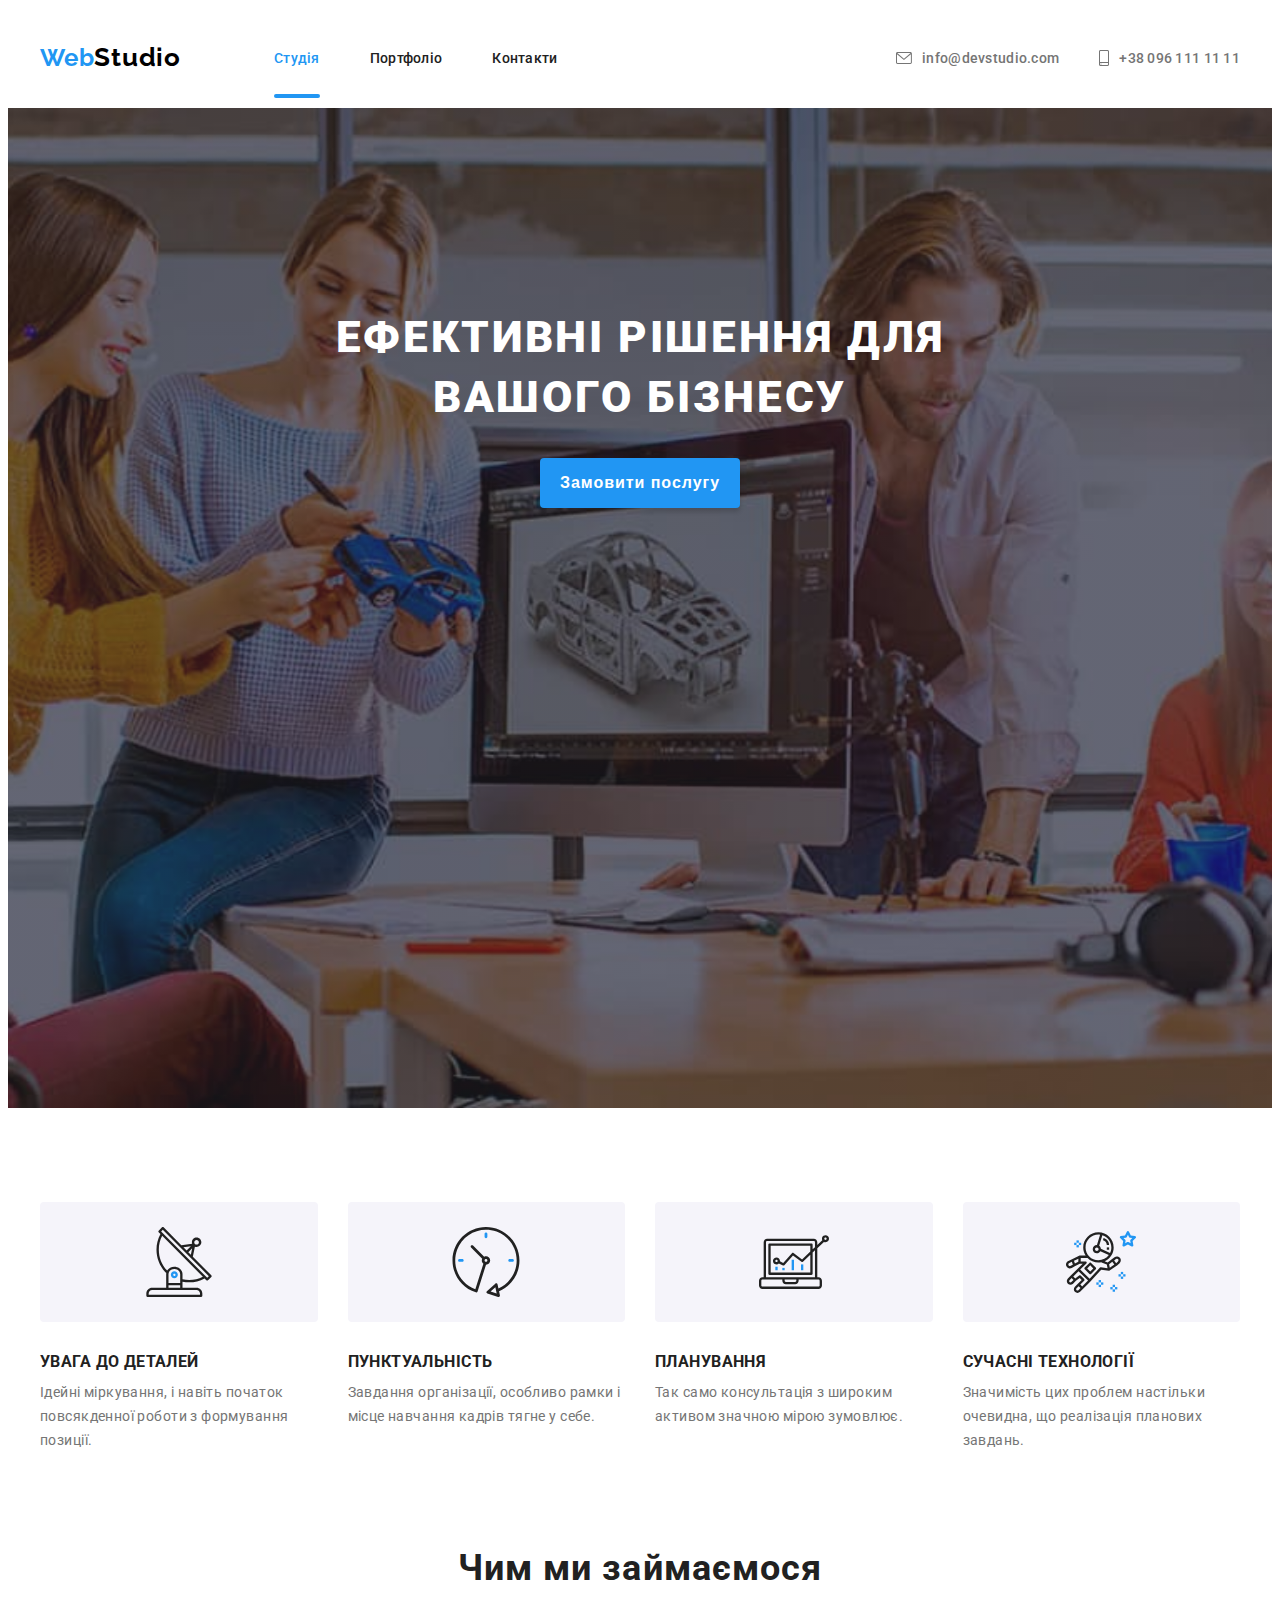
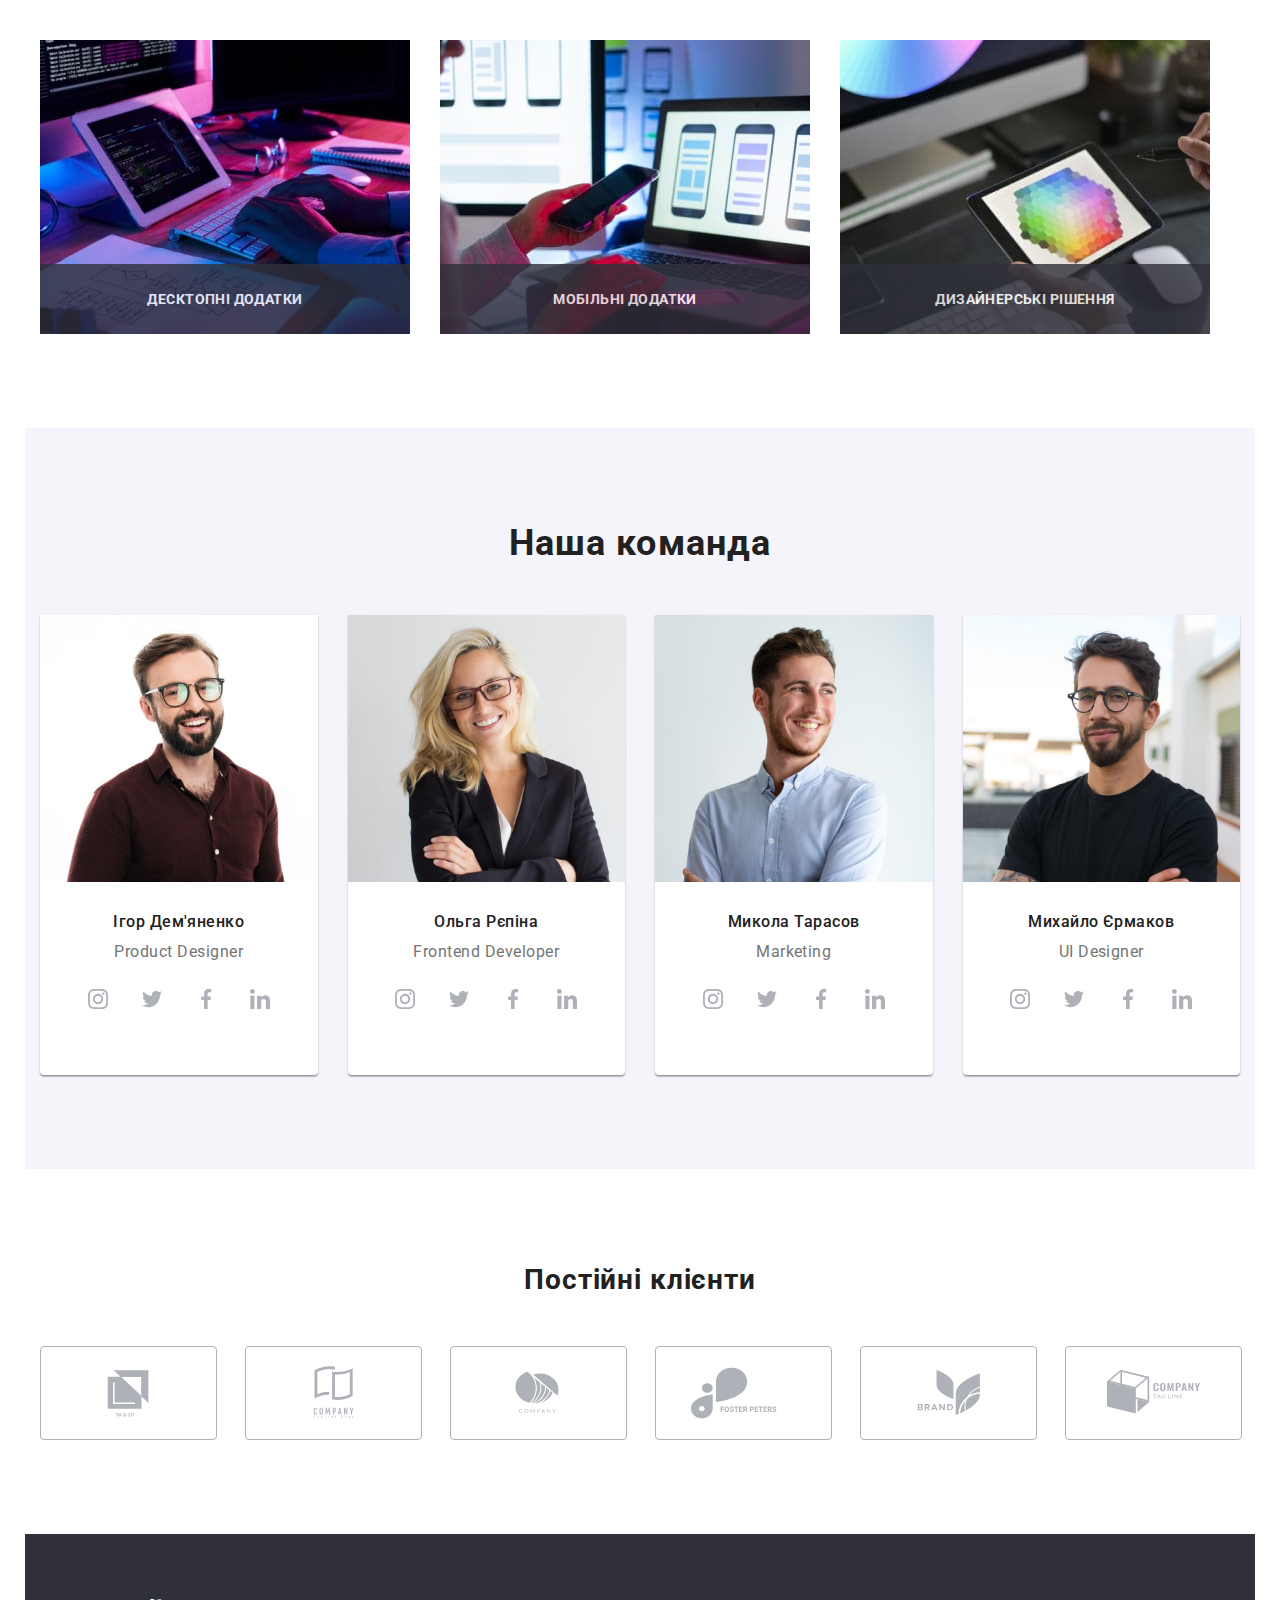
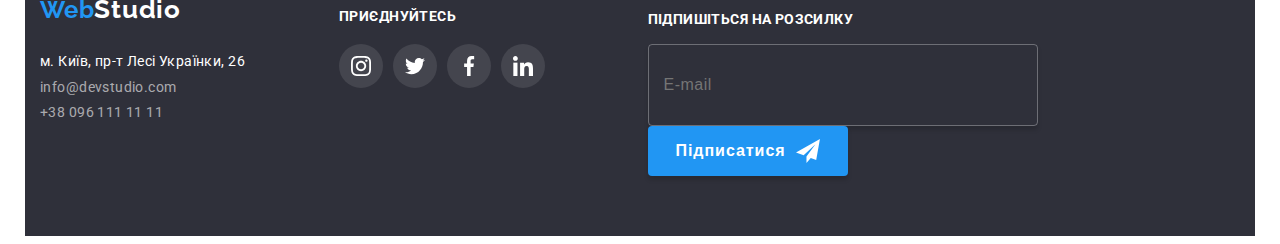
==== commit b0dfb638: "реалізував адаптивність зображень для 480px" ====
--- a/index.html
+++ b/index.html
@@ -333,13 +333,40 @@
         <ul class="team__list list">
           <li class="team__item">
             <div class="card">
-              <img
-                class="card__img"
-                src="./images/team/igor.jpg"
-                alt="Фото Ігор Дем'яненко"
-                width="270"
-                height="260"
-              />
+              <picture>
+                <source
+                  media="(min-width: 1200px)"
+                  srcset="
+                    ./images/team/desktop/igor_desk.jpg    1x,
+                    ./images/team/desktop/igor_desk@2x.jpg 2x
+                  "
+                  type="image/jpg"
+                />
+                <source
+                  media="(min-width: 768px)"
+                  srcset="
+                    ./images/team/tablet/igor_tab.jpg    1x,
+                    ./images/team/tablet/igor_tab@2x.jpg 2x
+                  "
+                  type="image/jpg"
+                />
+                <source
+                  media="(max-width: 767px)"
+                  srcset="
+                    ./images/team/mobile/igor_mob.jpg    1x,
+                    ./images/team/mobile/igor_mob@2x.jpg 2x
+                  "
+                  type="image/jpg"
+                />
+
+                <img
+                  class="card__img"
+                  src="./images/team/mobile/igor_mob.jpg"
+                  alt="Фото Ігор Дем'яненко"
+                  width="450"
+                  height="460"
+                />
+              </picture>
               <h3 class="card__title">Ігор Дем'яненко</h3>
               <p class="card__text">Product Designer</p>
 
@@ -400,13 +427,40 @@
 
           <li class="team__item">
             <div class="card">
-              <img
-                class="card__img"
-                src="./images/team/olya.jpg"
-                alt="Фото Ольга Рєпіна"
-                width="270"
-                height="260"
-              />
+              <picture>
+                <source
+                  media="(min-width: 1200px)"
+                  srcset="
+                    ./images/team/desktop/olya_desk.jpg    1x,
+                    ./images/team/desktop/olya_desk@2x.jpg 2x
+                  "
+                  type="image/jpg"
+                />
+                <source
+                  media="(min-width: 768px)"
+                  srcset="
+                    ./images/team/tablet/olya_tab.jpg    1x,
+                    ./images/team/tablet/olya_tab@2x.jpg 2x
+                  "
+                  type="image/jpg"
+                />
+                <source
+                  media="(max-width: 767px)"
+                  srcset="
+                    ./images/team/mobile/olya_mob.jpg    1x,
+                    ./images/team/mobile/olya_mob@2x.jpg 2x
+                  "
+                  type="image/jpg"
+                />
+
+                <img
+                  class="card__img"
+                  src="./images/team/mobile/olya_mob.jpg"
+                  alt="Фото Ольга Рєпіна"
+                  width="450"
+                  height="460"
+                />
+              </picture>
               <h3 class="card__title">Ольга Рєпіна</h3>
               <p class="card__text">Frontend Developer</p>
 
@@ -465,13 +519,40 @@
 
           <li class="team__item">
             <div class="card">
-              <img
-                class="card__img"
-                src="./images/team/kolya.jpg"
-                alt="Фото Микола Тарасов"
-                width="270"
-                height="260"
-              />
+              <picture>
+                <source
+                  media="(min-width: 1200px)"
+                  srcset="
+                    ./images/team/desktop/kolya_desk.jpg    1x,
+                    ./images/team/desktop/kolya_desk@2x.jpg 2x
+                  "
+                  type="image/jpg"
+                />
+                <source
+                  media="(min-width: 768px)"
+                  srcset="
+                    ./images/team/tablet/kolya_tab.jpg    1x,
+                    ./images/team/tablet/kolya_tab@2x.jpg 2x
+                  "
+                  type="image/jpg"
+                />
+                <source
+                  media="(max-width: 767px)"
+                  srcset="
+                    ./images/team/mobile/kolya_mob.jpg    1x,
+                    ./images/team/mobile/kolya_mob@2x.jpg 2x
+                  "
+                  type="image/jpg"
+                />
+
+                <img
+                  class="card__img"
+                  src="./images/team/mobile/kolya_mob.jpg"
+                  alt="Фото Микола Тарасов"
+                  width="450"
+                  height="460"
+                />
+              </picture>
               <h3 class="card__title">Микола Тарасов</h3>
               <p class="card__text">Marketing</p>
 
@@ -530,13 +611,40 @@
 
           <li class="team__item">
             <div class="card">
-              <img
-                class="card__img"
-                src="./images/team/misha.jpg"
-                alt="Фото Михайло Єрмаков"
-                width="270"
-                height="260"
-              />
+              <picture>
+                <source
+                  media="(min-width: 1200px)"
+                  srcset="
+                    ./images/team/desktop/misha_desk.jpg    1x,
+                    ./images/team/desktop/misha_desk@2x.jpg 2x
+                  "
+                  type="image/jpg"
+                />
+                <source
+                  media="(min-width: 768px)"
+                  srcset="
+                    ./images/team/tablet/misha_tab.jpg    1x,
+                    ./images/team/tablet/misha_tab@2x.jpg 2x
+                  "
+                  type="image/jpg"
+                />
+                <source
+                  media="(max-width: 767px)"
+                  srcset="
+                    ./images/team/mobile/misha_mob.jpg    1x,
+                    ./images/team/mobile/misha_mob@2x.jpg 2x
+                  "
+                  type="image/jpg"
+                />
+
+                <img
+                  class="card__img"
+                  src="./images/team/mobile/misha_mob.jpg"
+                  alt="Фото Михайло Єрмаков"
+                  width="450"
+                  height="460"
+                />
+              </picture>
               <h3 class="card__title">Михайло Єрмаков</h3>
               <p class="card__text">UI Designer</p>
 
--- a/css/main.min.css
+++ b/css/main.min.css
@@ -1 +1 @@
-:root{--primary-bg-color: #ffffff;--secondary-bg-color: #f5f4fa;--header-underline-color: #ececec;--logo-black-color: #000000;--accent-color: #2196f3;--primary-text-color: #757575;--secondary-text-color: #212121;--primary-icon-color: #afb1b8;--footer-icon-bg-color: rgba(255, 255, 255, 0.1);--hero-bg-color: #c4c4c4;--footer-bg-color: #2f303a;--address-text-color: rgba(255, 255, 255, 0.6);--hover-focus-time: cubic-bezier(0.4, 0, 0.2, 1);--primary-font-family: "Roboto", sans-serif;--primary-font-size: 14px;--primary-font-weight: 400;--primary-letter-spacing: 0.42px;--primary-text-align: center}.visually-hidden{position:absolute;width:1px;height:1px;margin:-1px;border:0;padding:0;white-space:nowrap;-webkit-clip-path:inset(100%);clip-path:inset(100%);clip:rect(0 0 0 0);overflow:hidden}html{scroll-behavior:smooth}body{font-family:var(--primary-font-family);font-size:var(--primary-font-size);font-weight:var(--primary-font-weight);letter-spacing:var(--primary-letter-spacing);text-align:var(--primary-text-align);background-color:var(--primary-bg-color);color:var(--primary-text-color)}.section{padding-top:60px;padding-bottom:60px}@media screen and (min-width: 1200px){.section{padding-top:94px;padding-bottom:94px}}img{display:block}.list{margin:0;padding:0;list-style:none}.link{text-decoration:none}.container{margin-right:auto;margin-left:auto;padding-right:15px;padding-left:15px}@media screen and (min-width: 480px){.container{width:480px}}@media screen and (min-width: 768px){.container{width:768px}}@media screen and (min-width: 1200px){.container{width:1200px}}.btn{margin:0;padding-top:10px;padding-bottom:10px;width:200px;height:50px;font-size:16px;font-weight:700;line-height:1.87;letter-spacing:.96px;text-align:center;color:var(--primary-bg-color);border:none;border-radius:4px;background-color:var(--accent-color);-webkit-box-shadow:0px 4px 4px 0px rgba(0,0,0,.15);box-shadow:0px 4px 4px 0px rgba(0,0,0,.15);-webkit-transition:color 250ms var(--hover-focus-time);transition:color 250ms var(--hover-focus-time);cursor:pointer}.header{position:relative;display:-webkit-box;display:-ms-flexbox;display:flex;-webkit-box-align:center;-ms-flex-align:center;align-items:center;-webkit-box-pack:justify;-ms-flex-pack:justify;justify-content:space-between;height:60px;padding-top:10px;padding-bottom:10px}.header--bordered{border-bottom:1px solid var(--header-underline-color)}@media screen and (min-width: 768px){.header{height:80px}}.logo{display:-webkit-inline-box;display:-ms-inline-flexbox;display:inline-flex;width:145px}.logo__link{font-family:"Raleway",sans-serif;font-size:24px;font-weight:700;line-height:1.2;letter-spacing:.78px;color:var(--accent-color)}.logo__text--black{color:var(--logo-black-color)}@media screen and (min-width: 1200px){.logo__text{font-size:26px}}.menu{display:-webkit-inline-box;display:-ms-inline-flexbox;display:inline-flex}@media screen and (min-width: 768px){.menu{width:100%;margin-left:88px}}@media screen and (min-width: 768px){.menu{margin-left:93px}}.menu__nav{display:-webkit-box;display:-ms-flexbox;display:flex;-webkit-box-orient:vertical;-webkit-box-direction:normal;-ms-flex-direction:column;flex-direction:column;width:100%;padding:48px 40px}.menu__nav.is-open{display:block}@media screen and (max-width: 767px){.menu__nav{display:none;position:absolute;top:0;left:0;background-color:var(--primary-bg-color);-webkit-box-shadow:0px 1px 3px 0px rgba(0,0,0,.16),0px 2px 4px 0px rgba(0,0,0,.08),0px 4px 8px 0px rgba(0,0,0,.04);box-shadow:0px 1px 3px 0px rgba(0,0,0,.16),0px 2px 4px 0px rgba(0,0,0,.08),0px 4px 8px 0px rgba(0,0,0,.04)}}@media screen and (min-width: 768px){.menu__nav{display:-webkit-box;display:-ms-flexbox;display:flex;-webkit-box-orient:horizontal;-webkit-box-direction:normal;-ms-flex-direction:row;flex-direction:row;-webkit-box-pack:justify;-ms-flex-pack:justify;justify-content:space-between;margin:0;padding:0}}.menu__btn{display:-webkit-inline-box;display:-ms-inline-flexbox;display:inline-flex;margin:0;padding:0;border:none;background-color:rgba(0,0,0,0);z-index:10}.menu__btn:hover .menu__icon,.menu__btn:focus .menu__icon{fill:var(--accent-color)}.menu__btn .menu-close{display:none}.menu__btn.is-open .menu-close{display:block}.menu__btn.is-open .menu-open{display:none}@media screen and (min-width: 768px){.menu__btn{display:none}}.menu__icon{-webkit-transition:fill 250ms var(--hover-focus-time);transition:fill 250ms var(--hover-focus-time)}.menu__socials{display:-webkit-box;display:-ms-flexbox;display:flex}.menu__socials .link{font-size:18px;font-weight:500;line-height:1.22;letter-spacing:.36px;text-align:left;color:var(--accent-color)}@media screen and (min-width: 768px){.menu__socials{display:none}}.menu__socials__item:not(:last-child){padding-right:10px;border-right:1px solid rgba(33,33,33,.2)}.menu__socials__item:not(:first-child){padding-left:10px}.nav{display:-webkit-box;display:-ms-flexbox;display:flex;-webkit-box-align:center;-ms-flex-align:center;align-items:center;-webkit-box-pack:center;-ms-flex-pack:center;justify-content:center;margin-bottom:306px}@media screen and (min-width: 768px){.nav{margin:0}}@media screen and (min-width: 768px){.nav__list{display:-webkit-box;display:-ms-flexbox;display:flex;-webkit-box-align:center;-ms-flex-align:center;align-items:center;-webkit-box-pack:center;-ms-flex-pack:center;justify-content:center}}.nav__item{text-align:left}.nav__item:not(:last-child){margin-right:50px}@media screen and (max-width: 767px){.nav__item:not(:last-child){margin-bottom:32px}}.nav__link{font-size:14px;font-weight:500;letter-spacing:.28px;color:var(--secondary-text-color);-webkit-transition:color 250ms var(--hover-focus-time);transition:color 250ms var(--hover-focus-time)}.nav__link:hover,.nav__link:focus{color:var(--accent-color)}@media screen and (max-width: 767px){.nav__link{font-size:40px;letter-spacing:.8px}}@media screen and (min-width: 768px){.nav__link{padding:32px 0}.nav__link--current{position:relative;color:var(--accent-color)}.nav__link--current::after{content:"";display:block;position:absolute;right:0;bottom:0;width:100%;height:4px;border-radius:2px;background-color:var(--accent-color)}}.info{display:-webkit-box;display:-ms-flexbox;display:flex;-webkit-box-orient:vertical;-webkit-box-direction:normal;-ms-flex-direction:column;flex-direction:column;text-align:left}@media screen and (max-width: 767px){.info{-webkit-box-orient:vertical;-webkit-box-direction:reverse;-ms-flex-direction:column-reverse;flex-direction:column-reverse}}@media screen and (min-width: 1200px){.info{-webkit-box-orient:horizontal;-webkit-box-direction:normal;-ms-flex-direction:row;flex-direction:row}}@media screen and (max-width: 767px){.info__item:first-child{margin-bottom:64px}.info__item:last-child{margin-bottom:32px}}@media screen and (min-width: 768px){.info__item:first-child{margin-bottom:10px}}@media screen and (min-width: 1200px){.info__item:first-child{margin-bottom:0px;margin-right:40px}}.info__link{display:-webkit-box;display:-ms-flexbox;display:flex;-webkit-box-align:center;-ms-flex-align:center;align-items:center;font-size:12px;font-weight:500;letter-spacing:.24px;color:var(--primary-text-color);-webkit-transition:color 250ms var(--hover-focus-time);transition:color 250ms var(--hover-focus-time)}.info__link:hover,.info__link:focus{color:var(--accent-color)}@media screen and (max-width: 767px){.info__link.email{font-size:24px;font-weight:500;letter-spacing:.48px}.info__link.phone{font-size:34px;font-weight:500;letter-spacing:.68px;color:var(--accent-color)}}@media screen and (min-width: 1200px){.info__link{font-size:14px;letter-spacing:.28px}}.info__icon{margin-right:10px;fill:currentColor}@media screen and (max-width: 767px){.info__icon{display:none}}@media screen and (max-width: 1199px){.info__icon{margin-right:8px}}.hero{padding-top:118px;padding-bottom:118px}@media screen and (min-width: 1200px){.hero{padding-top:200px;padding-bottom:200px}}.hero__title{margin-top:0;margin-bottom:30px;margin-right:auto;margin-left:auto;width:360px;font-size:26px;font-weight:900;line-height:1.62;letter-spacing:1.56px;text-transform:uppercase;color:var(--primary-bg-color)}@media screen and (min-width: 1200px){.hero__title{width:696px;font-size:44px;line-height:1.36;letter-spacing:2.64px}}.hero__btn{margin:0;padding-top:10px;padding-bottom:10px;width:200px;height:50px;font-size:16px;font-weight:700;line-height:1.87;letter-spacing:.96px;text-align:center;color:var(--primary-bg-color);border:none;border-radius:4px;background-color:var(--accent-color);-webkit-box-shadow:0px 4px 4px 0px rgba(0,0,0,.15);box-shadow:0px 4px 4px 0px rgba(0,0,0,.15);-webkit-transition:color 250ms var(--hover-focus-time);transition:color 250ms var(--hover-focus-time);cursor:pointer}.hero__btn:hover{color:var(--hero-bg-color)}.overlay-bg{width:480px;height:400px;margin-right:auto;margin-left:auto;background-color:var(--hero-bg-color);background-image:-webkit-gradient(linear, left top, right top, from(rgba(47, 48, 58, 0.4)), to(rgba(47, 48, 58, 0.4))),url("../images/hero/hero-bg-photo.jpg");background-image:linear-gradient(to right, rgba(47, 48, 58, 0.4), rgba(47, 48, 58, 0.4)),url("../images/hero/hero-bg-photo.jpg");background-repeat:no-repeat;background-position:center;background-size:cover}@media screen and (min-width: 768px){.overlay-bg{width:768px}}@media screen and (min-width: 1200px){.overlay-bg{max-width:1600px;width:100%;height:600px}}.backdrop{position:fixed;top:0;left:0;width:100%;height:100%;background-color:rgba(0,0,0,.2);z-index:10;opacity:1;visibility:visible;-webkit-transition:opacity 250ms var(--hover-focus-time),visibility 250ms var(--hover-focus-time);transition:opacity 250ms var(--hover-focus-time),visibility 250ms var(--hover-focus-time)}.backdrop.is-hidden{opacity:0;visibility:hidden;pointer-events:none}.modal-window{position:absolute;top:50%;left:50%;-webkit-transform:translate(-50%, -50%) scaleX(1);transform:translate(-50%, -50%) scaleX(1);-webkit-transition:-webkit-transform 250ms var(--hover-focus-time);transition:-webkit-transform 250ms var(--hover-focus-time);transition:transform 250ms var(--hover-focus-time);transition:transform 250ms var(--hover-focus-time), -webkit-transform 250ms var(--hover-focus-time);width:528px;height:581px;border-radius:4px;background-color:var(--primary-bg-color);-webkit-box-shadow:0px 2px 1px 0px rgba(0,0,0,.2),0px 1px 1px 0px rgba(0,0,0,.14),0px 1px 3px 0px rgba(0,0,0,.12);box-shadow:0px 2px 1px 0px rgba(0,0,0,.2),0px 1px 1px 0px rgba(0,0,0,.14),0px 1px 3px 0px rgba(0,0,0,.12)}.backdrop.is-hidden>.modal-window{-webkit-transform:translate(-50%, -50%) scaleX(0);transform:translate(-50%, -50%) scaleX(0)}.modal-window-close-btn{position:absolute;top:8px;right:8px;padding:0;width:30px;height:30px;border-radius:50%;border:1px solid rgba(0,0,0,.1);background-color:var(--primary-bg-color);cursor:pointer}.modal-window-close-icon{display:block;margin:0 auto;fill:var(--logo-black-color);-webkit-transition:fill 250ms var(--hover-focus-time);transition:fill 250ms var(--hover-focus-time)}.modal-window-close-btn:hover>.modal-window-close-icon{fill:var(--accent-color)}.modal-form{margin:0;padding:40px;width:100%;height:100%}.modal-form__title{display:block;margin-top:0;margin-bottom:12px;font-size:20px;font-weight:700;letter-spacing:.6px;color:var(--secondary-text-color)}.modal-form__field{position:relative;display:block}.modal-form__label{display:block;margin-bottom:4px;font-size:12px;letter-spacing:.12px;text-align:left;color:var(--primary-text-color)}.modal-form__input{display:block;margin-bottom:10px;padding:12px 12px 12px 44px;width:100%;height:40px;border-radius:4px;border:1px solid rgba(33,33,33,.2);outline:rgba(0,0,0,0);-webkit-transition:border-color 250ms var(--hover-focus-time);transition:border-color 250ms var(--hover-focus-time)}.modal-form__input:focus{border-color:var(--accent-color)}.modal-form__icon{position:absolute;top:30px;left:12px;fill:var(--secondary-text-color);-webkit-transition:fill 250ms var(--hover-focus-time);transition:fill 250ms var(--hover-focus-time)}.modal-form__input:focus+.modal-form__icon{fill:var(--accent-color)}.modal-form__textarea{display:block;margin-bottom:20px;padding:12px 16px;width:100%;height:120px;resize:none;border-radius:4px;border-color:rgba(0,0,0,0);outline:1px solid rgba(33,33,33,.2);-webkit-transition:border-color 250ms var(--hover-focus-time);transition:border-color 250ms var(--hover-focus-time)}.modal-form__textarea:focus{border-color:var(--accent-color)}.modal-form__textarea::-webkit-input-placeholder{font-size:12px;letter-spacing:.12px;color:rgba(117,117,117,.5)}.modal-form__textarea::-moz-placeholder{font-size:12px;letter-spacing:.12px;color:rgba(117,117,117,.5)}.modal-form__textarea:-ms-input-placeholder{font-size:12px;letter-spacing:.12px;color:rgba(117,117,117,.5)}.modal-form__textarea::-ms-input-placeholder{font-size:12px;letter-spacing:.12px;color:rgba(117,117,117,.5)}.modal-form__textarea::placeholder{font-size:12px;letter-spacing:.12px;color:rgba(117,117,117,.5)}.modal-form__policy{display:-webkit-box;display:-ms-flexbox;display:flex;-webkit-box-align:center;-ms-flex-align:center;align-items:center;-webkit-box-pack:center;-ms-flex-pack:center;justify-content:center;margin-top:0;margin-bottom:30px;width:100%;height:24px;line-height:1.71;color:var(--primary-text-color)}.modal-form__checkbox-custom{display:-webkit-box;display:-ms-flexbox;display:flex;-webkit-box-align:center;-ms-flex-align:center;align-items:center;-webkit-box-pack:center;-ms-flex-pack:center;justify-content:center;margin-right:7px;width:16px;height:15px;border-radius:2px;border:2px solid var(--secondary-text-color);-webkit-transition:background-color 250ms var(--hover-focus-time),border-color 250ms var(--hover-focus-time);transition:background-color 250ms var(--hover-focus-time),border-color 250ms var(--hover-focus-time)}.modal-form__checkbox:focus+.modal-form__checkbox-custom{border-color:var(--accent-color)}.modal-form__checkbox:checked+.modal-form__checkbox-custom{border-color:rgba(0,0,0,0);background-color:var(--accent-color);background-size:contain;background-origin:border-box}.modal-form__checkbox-icon{display:block}.modal-form__checkbox-link{margin-left:5px;line-height:24px;color:var(--accent-color)}.modal-form__btn{margin:0;padding-top:10px;padding-bottom:10px;width:200px;height:50px;font-size:16px;font-weight:700;line-height:1.87;letter-spacing:.96px;text-align:center;color:var(--primary-bg-color);border:none;border-radius:4px;background-color:var(--accent-color);-webkit-box-shadow:0px 4px 4px 0px rgba(0,0,0,.15);box-shadow:0px 4px 4px 0px rgba(0,0,0,.15);-webkit-transition:color 250ms var(--hover-focus-time);transition:color 250ms var(--hover-focus-time);cursor:pointer;padding-left:32px;padding-right:32px;background-color:#188ce8}@media screen and (min-width: 768px){.features__list{display:-webkit-box;display:-ms-flexbox;display:flex;-ms-flex-wrap:wrap;flex-wrap:wrap;-webkit-box-pack:center;-ms-flex-pack:center;justify-content:center;margin:-15px}}@media screen and (min-width: 1200px){.features__list{-ms-flex-wrap:nowrap;flex-wrap:nowrap;margin:0}}.features__item{width:450px}@media screen and (max-width: 767px){.features__item:not(:last-child){margin-bottom:30px}}@media screen and (min-width: 768px){.features__item{width:calc((100% - 60px)/2);margin:15px}}@media screen and (min-width: 1200px){.features__item{width:25%;margin:0}.features__item:not(:last-child){margin-right:30px}}.features__card{width:100%}.features__icon-box{display:-webkit-box;display:-ms-flexbox;display:flex;-webkit-box-align:center;-ms-flex-align:center;align-items:center;-webkit-box-pack:center;-ms-flex-pack:center;justify-content:center;width:100%;height:120px;margin-bottom:30px;border-radius:4px;background-color:var(--secondary-bg-color)}.features__title{margin-top:0;margin-bottom:10px;font-weight:700;text-transform:uppercase;color:var(--secondary-text-color)}@media screen and (min-width: 768px){.features__title{text-align:left}}.features__text{margin:0;line-height:1.71;text-align:left;color:var(--primary-text-color)}.examples{padding-top:0}@media screen and (max-width: 1199px){.examples{display:none}}.examples__title{margin-top:0;margin-bottom:50px;font-size:36px;font-weight:700;line-height:1.2;letter-spacing:1.08px;color:var(--secondary-text-color)}.examples__list{display:-webkit-box;display:-ms-flexbox;display:flex}.examples__item:not(:last-child){margin-right:30px}.examples__img{position:relative}.examples__text{position:absolute;right:0;bottom:0;display:-webkit-box;display:-ms-flexbox;display:flex;width:100%;height:70px;margin:0;-webkit-box-align:center;-ms-flex-align:center;align-items:center;-webkit-box-pack:center;-ms-flex-pack:center;justify-content:center;font-weight:700;text-transform:uppercase;color:var(--primary-bg-color);background-color:var(--footer-bg-color);opacity:80%}.team{background-color:var(--secondary-bg-color)}.team__title{margin-top:0;margin-bottom:30px;font-size:28px;font-weight:700;line-height:1.2;letter-spacing:.84px;color:var(--secondary-text-color)}@media screen and (min-width: 1200px){.team__title{margin-bottom:50px;font-size:36px;letter-spacing:1.08px}}@media screen and (min-width: 768px){.team__list{display:-webkit-box;display:-ms-flexbox;display:flex;-ms-flex-wrap:wrap;flex-wrap:wrap;-webkit-box-pack:center;-ms-flex-pack:center;justify-content:center;margin:-15px}}@media screen and (min-width: 1200px){.team__list{-ms-flex-wrap:nowrap;flex-wrap:nowrap;margin:0}}.team__item{width:100%;background-color:var(--primary-bg-color);border-radius:0px 0px 4px 4px;-webkit-box-shadow:0px 2px 1px 0px rgba(0,0,0,.2),0px 1px 1px 0px rgba(0,0,0,.14),0px 1px 3px 0px rgba(0,0,0,.12);box-shadow:0px 2px 1px 0px rgba(0,0,0,.2),0px 1px 1px 0px rgba(0,0,0,.14),0px 1px 3px 0px rgba(0,0,0,.12)}@media screen and (min-width: 768px){.team__item{width:calc((100% - 60px)/2);margin:15px}}@media screen and (min-width: 1200px){.team__item{margin:0}.team__item:not(:last-child){margin-right:30px}}.card{padding-bottom:24px;margin-bottom:30px}.card__img{margin-bottom:30px}.card__title{margin-bottom:10px;font-size:16px;font-weight:500;line-height:1.2;letter-spacing:.48px;color:var(--secondary-text-color)}.card__text{margin:0;margin-bottom:16px;font-size:16px;font-weight:400;line-height:1.2;letter-spacing:.48px;color:var(--primary-text-color)}.socials__list{display:-webkit-box;display:-ms-flexbox;display:flex;-webkit-box-align:center;-ms-flex-align:center;align-items:center;-webkit-box-pack:center;-ms-flex-pack:center;justify-content:center}.socials__item:not(:last-child){margin-right:10px}.socials__item--black{border-radius:50%;background-color:var(--footer-icon-bg-color)}.socials__link{display:-webkit-box;display:-ms-flexbox;display:flex;-webkit-box-align:center;-ms-flex-align:center;align-items:center;-webkit-box-pack:center;-ms-flex-pack:center;justify-content:center;border-radius:50%;width:44px;height:44px;-webkit-transition:background-color 250ms var(--hover-focus-time);transition:background-color 250ms var(--hover-focus-time)}.socials__link:hover,.socials__link:focus{background-color:var(--accent-color)}.socials__icon{margin:0;fill:var(--primary-icon-color);-webkit-transition:fill 250ms var(--hover-focus-time);transition:fill 250ms var(--hover-focus-time)}.socials__icon--white{fill:var(--primary-bg-color)}.socials__link:hover .socials__icon,.socials__link:focus .socials__icon{fill:var(--primary-bg-color)}.clients__title{margin-top:0;margin-bottom:30px;font-size:28px;font-weight:700;line-height:1.2;letter-spacing:.84px;color:var(--secondary-text-color)}@media screen and (min-width: 1200px){.clients__title{margin-bottom:50px}}.clients__list{display:-webkit-box;display:-ms-flexbox;display:flex;-ms-flex-wrap:wrap;flex-wrap:wrap;-webkit-box-pack:center;-ms-flex-pack:center;justify-content:center;margin:-15px}@media screen and (min-width: 1200px){.clients__list{-ms-flex-wrap:nowrap;flex-wrap:nowrap;margin:0}}.clients__item{width:calc((100% - 60px)/2);margin:15px}@media screen and (min-width: 768px){.clients__item{width:calc((100% - 90px)/3)}}@media screen and (min-width: 1200px){.clients__item{margin:0}.clients__item:not(:last-child){margin-right:30px}}.clients__link{display:-webkit-box;display:-ms-flexbox;display:flex;-webkit-box-align:center;-ms-flex-align:center;align-items:center;-webkit-box-pack:center;-ms-flex-pack:center;justify-content:center;width:100%;height:92px;border-radius:4px;border:1px solid var(--primary-icon-color);-webkit-transition:border-color 250ms var(--hover-focus-time);transition:border-color 250ms var(--hover-focus-time)}.clients__link:hover,.clients__link:focus{border-color:var(--accent-color)}.clients__icon{fill:var(--primary-icon-color);-webkit-transition:fill 250ms var(--hover-focus-time);transition:fill 250ms var(--hover-focus-time)}.clients__link:hover .clients__icon{fill:var(--accent-color)}.clients__link:focus .clients__icon{fill:var(--accent-color)}.filter{display:-webkit-box;display:-ms-flexbox;display:flex;margin-bottom:50px;-webkit-box-pack:center;-ms-flex-pack:center;justify-content:center}.filter__item:not(:last-child){margin-right:8px}.filter__btn{padding:6px 22px;font-size:16px;font-weight:500;line-height:1.62;letter-spacing:.48px;cursor:pointer;color:var(--secondary-text-color);background-color:var(--secondary-bg-color);border:none;border-radius:4px;-webkit-transition:color 250ms var(--hover-focus-time),background-color 250ms var(--hover-focus-time),-webkit-box-shadow 250ms var(--hover-focus-time);transition:color 250ms var(--hover-focus-time),background-color 250ms var(--hover-focus-time),-webkit-box-shadow 250ms var(--hover-focus-time);transition:color 250ms var(--hover-focus-time),background-color 250ms var(--hover-focus-time),box-shadow 250ms var(--hover-focus-time);transition:color 250ms var(--hover-focus-time),background-color 250ms var(--hover-focus-time),box-shadow 250ms var(--hover-focus-time),-webkit-box-shadow 250ms var(--hover-focus-time)}.filter__btn:hover,.filter__btn:focus{color:var(--primary-bg-color);background-color:var(--accent-color);-webkit-box-shadow:0px 2px 2px 0px rgba(0,0,0,.12),0px 1px 2px 0px rgba(0,0,0,.08),0px 3px 1px 0px rgba(0,0,0,.1);box-shadow:0px 2px 2px 0px rgba(0,0,0,.12),0px 1px 2px 0px rgba(0,0,0,.08),0px 3px 1px 0px rgba(0,0,0,.1)}.overlay{position:relative;overflow:hidden}.overlay__card{position:absolute;right:0;bottom:0;width:100%;height:100%;background-color:var(--accent-color);opacity:0;-webkit-transform:translateY(100%);transform:translateY(100%);-webkit-transition:opacity 250ms var(--hover-focus-time),-webkit-transform 250ms var(--hover-focus-time);transition:opacity 250ms var(--hover-focus-time),-webkit-transform 250ms var(--hover-focus-time);transition:transform 250ms var(--hover-focus-time),opacity 250ms var(--hover-focus-time);transition:transform 250ms var(--hover-focus-time),opacity 250ms var(--hover-focus-time),-webkit-transform 250ms var(--hover-focus-time)}.works__link:hover .overlay__card{-webkit-transform:translateY(0);transform:translateY(0);opacity:90%}.overlay__text{margin:0;padding:63px 24px;font-size:18px;line-height:1.55;letter-spacing:.54px;text-align:left;color:var(--primary-bg-color)}.works{display:-webkit-box;display:-ms-flexbox;display:flex;-ms-flex-wrap:wrap;flex-wrap:wrap}.works__item{width:370px;margin-right:30px;margin-bottom:30px}.works__item:nth-child(3n){margin-right:0}.works__item:nth-last-child(-n+3){margin-bottom:0}.works__link{display:block;text-decoration:none;-webkit-transition:-webkit-box-shadow 250ms var(--hover-focus-time);transition:-webkit-box-shadow 250ms var(--hover-focus-time);transition:box-shadow 250ms var(--hover-focus-time);transition:box-shadow 250ms var(--hover-focus-time), -webkit-box-shadow 250ms var(--hover-focus-time)}.works__link:hover,.works__link:focus{-webkit-box-shadow:1px 4px 6px 0px rgba(0,0,0,.16),0px 4px 4px 0px rgba(0,0,0,.06),0px 1px 1px 0px rgba(0,0,0,.12);box-shadow:1px 4px 6px 0px rgba(0,0,0,.16),0px 4px 4px 0px rgba(0,0,0,.06),0px 1px 1px 0px rgba(0,0,0,.12)}.works__info{padding:20px 24px;border:1px solid #eee;border-top:none}.works__title{margin-top:0;margin-bottom:4px;font-size:18px;font-weight:700;line-height:2;letter-spacing:1.08px;text-align:left;color:var(--secondary-text-color)}.works__text{margin:0;line-height:1.87;letter-spacing:.48px;text-align:left;color:var(--primary-text-color)}.footer{padding:60px 15px;background-color:var(--footer-bg-color)}@media screen and (min-width: 1200px){.footer{display:-webkit-box;display:-ms-flexbox;display:flex}}.logo__text--white{color:var(--primary-bg-color)}@media screen and (min-width: 768px){.address-box{display:-webkit-box;display:-ms-flexbox;display:flex;-webkit-box-pack:space-evenly;-ms-flex-pack:space-evenly;justify-content:space-evenly}}@media screen and (min-width: 1200px){.address-box{-webkit-box-pack:left;-ms-flex-pack:left;justify-content:left;text-align:left;width:50%}}.address{margin-bottom:60px;font-style:normal;line-height:1.14;color:var(--primary-bg-color)}@media screen and (min-width: 768px){.address{margin-bottom:0}}@media screen and (min-width: 1200px){.address{padding-right:94px}}.address__list{margin-top:28px}.address__item:not(:last-child){margin-bottom:10px}.address__text{display:inline-block;margin:0}.address__link{color:var(--address-text-color);-webkit-transition:color 250ms var(--hover-focus-time);transition:color 250ms var(--hover-focus-time)}.address__link:hover,.address__link:focus{color:var(--accent-color)}.socials__title{margin-bottom:20px;font-weight:700;text-transform:uppercase;color:var(--primary-bg-color)}.form{display:-webkit-box;display:-ms-flexbox;display:flex;-webkit-box-orient:vertical;-webkit-box-direction:normal;-ms-flex-direction:column;flex-direction:column;-webkit-box-align:center;-ms-flex-align:center;align-items:center;margin-top:60px}@media screen and (min-width: 1200px){.form{display:-webkit-box;display:-ms-flexbox;display:flex;-webkit-box-orient:horizontal;-webkit-box-direction:normal;-ms-flex-direction:row;flex-direction:row;-ms-flex-wrap:wrap;flex-wrap:wrap;width:50%;margin:0;padding-left:15px}}.form__title{font-weight:700;text-transform:uppercase;color:var(--primary-bg-color)}@media screen and (min-width: 1200px){.form__title{-webkit-box-flex:1;-ms-flex-positive:1;flex-grow:1;-ms-flex-preferred-size:100%;flex-basis:100%;height:0;text-align:left}}.form__input{margin:20px 0;padding:15px;width:100%;height:50px;font-size:16px;font-weight:400;line-height:1.25;letter-spacing:.48px;color:rgba(255,255,255,.6);border-radius:4px;border:1px solid rgba(255,255,255,.3);outline:rgba(0,0,0,0);background:rgba(33,150,243,0);-webkit-box-shadow:0px 4px 4px 0px rgba(0,0,0,.15);box-shadow:0px 4px 4px 0px rgba(0,0,0,.15);-webkit-transition:border-color 250ms var(--hover-focus-time);transition:border-color 250ms var(--hover-focus-time)}.form__input:focus{border-color:var(--accent-color)}@media screen and (min-width: 480px){.form__input{width:450px}}@media screen and (min-width: 1200px){.form__input{margin:0 10px 0 0;width:358px}}.form__btn{margin:0;padding-top:10px;padding-bottom:10px;width:200px;height:50px;font-size:16px;font-weight:700;line-height:1.87;letter-spacing:.96px;text-align:center;color:var(--primary-bg-color);border:none;border-radius:4px;background-color:var(--accent-color);-webkit-box-shadow:0px 4px 4px 0px rgba(0,0,0,.15);box-shadow:0px 4px 4px 0px rgba(0,0,0,.15);-webkit-transition:color 250ms var(--hover-focus-time);transition:color 250ms var(--hover-focus-time);cursor:pointer;display:-webkit-box;display:-ms-flexbox;display:flex;-webkit-box-align:center;-ms-flex-align:center;align-items:center;-webkit-box-pack:center;-ms-flex-pack:center;justify-content:center;padding-right:28px;padding-left:28px}.form__btn-label{margin-right:10px}/*# sourceMappingURL=main.min.css.map */+:root{--primary-bg-color: #ffffff;--secondary-bg-color: #f5f4fa;--header-underline-color: #ececec;--logo-black-color: #000000;--accent-color: #2196f3;--primary-text-color: #757575;--secondary-text-color: #212121;--primary-icon-color: #afb1b8;--footer-icon-bg-color: rgba(255, 255, 255, 0.1);--hero-bg-color: #c4c4c4;--footer-bg-color: #2f303a;--address-text-color: rgba(255, 255, 255, 0.6);--hover-focus-time: cubic-bezier(0.4, 0, 0.2, 1);--primary-font-family: "Roboto", sans-serif;--primary-font-size: 14px;--primary-font-weight: 400;--primary-letter-spacing: 0.42px;--primary-text-align: center}.visually-hidden{position:absolute;width:1px;height:1px;margin:-1px;border:0;padding:0;white-space:nowrap;-webkit-clip-path:inset(100%);clip-path:inset(100%);clip:rect(0 0 0 0);overflow:hidden}html{scroll-behavior:smooth}body{font-family:var(--primary-font-family);font-size:var(--primary-font-size);font-weight:var(--primary-font-weight);letter-spacing:var(--primary-letter-spacing);text-align:var(--primary-text-align);background-color:var(--primary-bg-color);color:var(--primary-text-color)}.section{padding-top:60px;padding-bottom:60px}@media screen and (min-width: 1200px){.section{padding-top:94px;padding-bottom:94px}}img{display:block;max-width:100%;height:auto}.list{margin:0;padding:0;list-style:none}.link{text-decoration:none}.container{margin-right:auto;margin-left:auto;padding-right:15px;padding-left:15px}@media screen and (min-width: 480px){.container{width:480px}}@media screen and (min-width: 768px){.container{width:768px}}@media screen and (min-width: 1200px){.container{width:1200px}}.btn{margin:0;padding-top:10px;padding-bottom:10px;width:200px;height:50px;font-size:16px;font-weight:700;line-height:1.87;letter-spacing:.96px;text-align:center;color:var(--primary-bg-color);border:none;border-radius:4px;background-color:var(--accent-color);-webkit-box-shadow:0px 4px 4px 0px rgba(0,0,0,.15);box-shadow:0px 4px 4px 0px rgba(0,0,0,.15);-webkit-transition:color 250ms var(--hover-focus-time);transition:color 250ms var(--hover-focus-time);cursor:pointer}.header{position:relative;display:-webkit-box;display:-ms-flexbox;display:flex;-webkit-box-align:center;-ms-flex-align:center;align-items:center;-webkit-box-pack:justify;-ms-flex-pack:justify;justify-content:space-between;height:60px;padding-top:10px;padding-bottom:10px}.header--bordered{border-bottom:1px solid var(--header-underline-color)}@media screen and (min-width: 768px){.header{height:80px}}.logo{display:-webkit-inline-box;display:-ms-inline-flexbox;display:inline-flex;width:145px}.logo__link{font-family:"Raleway",sans-serif;font-size:24px;font-weight:700;line-height:1.2;letter-spacing:.78px;color:var(--accent-color)}.logo__text--black{color:var(--logo-black-color)}@media screen and (min-width: 1200px){.logo__text{font-size:26px}}.menu{display:-webkit-inline-box;display:-ms-inline-flexbox;display:inline-flex}@media screen and (min-width: 768px){.menu{width:100%;margin-left:88px}}@media screen and (min-width: 768px){.menu{margin-left:93px}}.menu__nav{display:-webkit-box;display:-ms-flexbox;display:flex;-webkit-box-orient:vertical;-webkit-box-direction:normal;-ms-flex-direction:column;flex-direction:column;width:100%;padding:48px 40px}.menu__nav.is-open{display:block}@media screen and (max-width: 767px){.menu__nav{display:none;position:absolute;top:0;left:0;background-color:var(--primary-bg-color);-webkit-box-shadow:0px 1px 3px 0px rgba(0,0,0,.16),0px 2px 4px 0px rgba(0,0,0,.08),0px 4px 8px 0px rgba(0,0,0,.04);box-shadow:0px 1px 3px 0px rgba(0,0,0,.16),0px 2px 4px 0px rgba(0,0,0,.08),0px 4px 8px 0px rgba(0,0,0,.04)}}@media screen and (min-width: 768px){.menu__nav{display:-webkit-box;display:-ms-flexbox;display:flex;-webkit-box-orient:horizontal;-webkit-box-direction:normal;-ms-flex-direction:row;flex-direction:row;-webkit-box-pack:justify;-ms-flex-pack:justify;justify-content:space-between;margin:0;padding:0}}.menu__btn{display:-webkit-inline-box;display:-ms-inline-flexbox;display:inline-flex;margin:0;padding:0;border:none;background-color:rgba(0,0,0,0);z-index:10}.menu__btn:hover .menu__icon,.menu__btn:focus .menu__icon{fill:var(--accent-color)}.menu__btn .menu-close{display:none}.menu__btn.is-open .menu-close{display:block}.menu__btn.is-open .menu-open{display:none}@media screen and (min-width: 768px){.menu__btn{display:none}}.menu__icon{-webkit-transition:fill 250ms var(--hover-focus-time);transition:fill 250ms var(--hover-focus-time)}.menu__socials{display:-webkit-box;display:-ms-flexbox;display:flex}.menu__socials .link{font-size:18px;font-weight:500;line-height:1.22;letter-spacing:.36px;text-align:left;color:var(--accent-color)}@media screen and (min-width: 768px){.menu__socials{display:none}}.menu__socials__item:not(:last-child){padding-right:10px;border-right:1px solid rgba(33,33,33,.2)}.menu__socials__item:not(:first-child){padding-left:10px}.nav{display:-webkit-box;display:-ms-flexbox;display:flex;-webkit-box-align:center;-ms-flex-align:center;align-items:center;-webkit-box-pack:start;-ms-flex-pack:start;justify-content:flex-start;margin-bottom:306px}@media screen and (min-width: 768px){.nav{margin:0}}@media screen and (min-width: 768px){.nav__list{display:-webkit-box;display:-ms-flexbox;display:flex;-webkit-box-align:center;-ms-flex-align:center;align-items:center;-webkit-box-pack:center;-ms-flex-pack:center;justify-content:center}}.nav__item{text-align:left}.nav__item:not(:last-child){margin-right:50px}@media screen and (max-width: 767px){.nav__item:not(:last-child){margin-bottom:32px}}.nav__link{font-size:14px;font-weight:500;letter-spacing:.28px;color:var(--secondary-text-color);-webkit-transition:color 250ms var(--hover-focus-time);transition:color 250ms var(--hover-focus-time)}.nav__link:hover,.nav__link:focus{color:var(--accent-color)}@media screen and (max-width: 767px){.nav__link{font-size:40px;letter-spacing:.8px}}@media screen and (min-width: 768px){.nav__link{padding:32px 0}.nav__link--current{position:relative;color:var(--accent-color)}.nav__link--current::after{content:"";display:block;position:absolute;right:0;bottom:0;width:100%;height:4px;border-radius:2px;background-color:var(--accent-color)}}.info{display:-webkit-box;display:-ms-flexbox;display:flex;-webkit-box-orient:vertical;-webkit-box-direction:normal;-ms-flex-direction:column;flex-direction:column;text-align:left}@media screen and (max-width: 767px){.info{-webkit-box-orient:vertical;-webkit-box-direction:reverse;-ms-flex-direction:column-reverse;flex-direction:column-reverse}}@media screen and (min-width: 1200px){.info{-webkit-box-orient:horizontal;-webkit-box-direction:normal;-ms-flex-direction:row;flex-direction:row}}@media screen and (max-width: 767px){.info__item:first-child{margin-bottom:64px}.info__item:last-child{margin-bottom:32px}}@media screen and (min-width: 768px){.info__item:first-child{margin-bottom:10px}}@media screen and (min-width: 1200px){.info__item:first-child{margin-bottom:0px;margin-right:40px}}.info__link{display:-webkit-box;display:-ms-flexbox;display:flex;-webkit-box-align:center;-ms-flex-align:center;align-items:center;font-size:12px;font-weight:500;letter-spacing:.24px;color:var(--primary-text-color);-webkit-transition:color 250ms var(--hover-focus-time);transition:color 250ms var(--hover-focus-time)}.info__link:hover,.info__link:focus{color:var(--accent-color)}@media screen and (max-width: 767px){.info__link.email{font-size:24px;font-weight:500;letter-spacing:.48px}.info__link.phone{font-size:34px;font-weight:500;letter-spacing:.68px;color:var(--accent-color)}}@media screen and (min-width: 1200px){.info__link{font-size:14px;letter-spacing:.28px}}.info__icon{margin-right:10px;fill:currentColor}@media screen and (max-width: 767px){.info__icon{display:none}}@media screen and (max-width: 1199px){.info__icon{margin-right:8px}}.hero{padding-top:118px;padding-bottom:118px}@media screen and (min-width: 1200px){.hero{padding-top:200px;padding-bottom:200px}}.hero__title{margin-top:0;margin-bottom:30px;margin-right:auto;margin-left:auto;width:360px;font-size:26px;font-weight:900;line-height:1.62;letter-spacing:1.56px;text-transform:uppercase;color:var(--primary-bg-color)}@media screen and (min-width: 1200px){.hero__title{width:696px;font-size:44px;line-height:1.36;letter-spacing:2.64px}}.hero__btn{margin:0;padding-top:10px;padding-bottom:10px;width:200px;height:50px;font-size:16px;font-weight:700;line-height:1.87;letter-spacing:.96px;text-align:center;color:var(--primary-bg-color);border:none;border-radius:4px;background-color:var(--accent-color);-webkit-box-shadow:0px 4px 4px 0px rgba(0,0,0,.15);box-shadow:0px 4px 4px 0px rgba(0,0,0,.15);-webkit-transition:color 250ms var(--hover-focus-time);transition:color 250ms var(--hover-focus-time);cursor:pointer}.hero__btn:hover{color:var(--hero-bg-color)}.overlay-bg{width:480px;height:400px;margin-right:auto;margin-left:auto;background-image:-webkit-gradient(linear, left top, right top, from(rgba(47, 48, 58, 0.4)), to(rgba(47, 48, 58, 0.4))),url("../images/hero/mobile/hero-bg-photo_mob.jpg");background-image:linear-gradient(to right, rgba(47, 48, 58, 0.4), rgba(47, 48, 58, 0.4)),url("../images/hero/mobile/hero-bg-photo_mob.jpg");background-repeat:no-repeat;background-position:center;background-size:cover;background-color:var(--hero-bg-color)}@media(min-device-pixel-ratio: 2),(-webkit-min-device-pixel-ratio: 2),(min-resolution: 192dpi),(min-resolution: 2dppx){.overlay-bg{background-image:-webkit-gradient(linear, left top, right top, from(rgba(47, 48, 58, 0.4)), to(rgba(47, 48, 58, 0.4))),url("../images/hero/mobile/hero-bg-photo_mob@2x.jpg");background-image:linear-gradient(to right, rgba(47, 48, 58, 0.4), rgba(47, 48, 58, 0.4)),url("../images/hero/mobile/hero-bg-photo_mob@2x.jpg")}}@media screen and (min-width: 768px){.overlay-bg{width:768px;background-image:-webkit-gradient(linear, left top, right top, from(rgba(47, 48, 58, 0.4)), to(rgba(47, 48, 58, 0.4))),url("../images/hero/tablet/hero-bg-photo_tab.jpg");background-image:linear-gradient(to right, rgba(47, 48, 58, 0.4), rgba(47, 48, 58, 0.4)),url("../images/hero/tablet/hero-bg-photo_tab.jpg")}}@media screen and (min-width: 768px)and (min-device-pixel-ratio: 2),screen and (min-width: 768px)and (-webkit-min-device-pixel-ratio: 2),screen and (min-width: 768px)and (min-resolution: 192dpi),screen and (min-width: 768px)and (min-resolution: 2dppx){.overlay-bg{background-image:-webkit-gradient(linear, left top, right top, from(rgba(47, 48, 58, 0.4)), to(rgba(47, 48, 58, 0.4))),url("../images/hero/tablet/hero-bg-photo_tab@2x.jpg");background-image:linear-gradient(to right, rgba(47, 48, 58, 0.4), rgba(47, 48, 58, 0.4)),url("../images/hero/tablet/hero-bg-photo_tab@2x.jpg")}}@media screen and (min-width: 1200px){.overlay-bg{max-width:1600px;width:100%;height:600px;background-image:-webkit-gradient(linear, left top, right top, from(rgba(47, 48, 58, 0.4)), to(rgba(47, 48, 58, 0.4))),url("../images/hero/desktop/hero-bg-photo_desk.jpg");background-image:linear-gradient(to right, rgba(47, 48, 58, 0.4), rgba(47, 48, 58, 0.4)),url("../images/hero/desktop/hero-bg-photo_desk.jpg")}}@media screen and (min-width: 1200px)and (min-device-pixel-ratio: 2),screen and (min-width: 1200px)and (-webkit-min-device-pixel-ratio: 2),screen and (min-width: 1200px)and (min-resolution: 192dpi),screen and (min-width: 1200px)and (min-resolution: 2dppx){.overlay-bg{background-image:-webkit-gradient(linear, left top, right top, from(rgba(47, 48, 58, 0.4)), to(rgba(47, 48, 58, 0.4))),url("../images/hero/desktop/hero-bg-photo_desk@2x.jpg");background-image:linear-gradient(to right, rgba(47, 48, 58, 0.4), rgba(47, 48, 58, 0.4)),url("../images/hero/desktop/hero-bg-photo_desk@2x.jpg")}}.backdrop{position:fixed;top:0;left:0;width:100%;height:100%;background-color:rgba(0,0,0,.2);z-index:10;opacity:1;visibility:visible;-webkit-transition:opacity 250ms var(--hover-focus-time),visibility 250ms var(--hover-focus-time);transition:opacity 250ms var(--hover-focus-time),visibility 250ms var(--hover-focus-time)}.backdrop.is-hidden{opacity:0;visibility:hidden;pointer-events:none}.modal-window{position:absolute;top:50%;left:50%;-webkit-transform:translate(-50%, -50%) scaleX(1);transform:translate(-50%, -50%) scaleX(1);-webkit-transition:-webkit-transform 250ms var(--hover-focus-time);transition:-webkit-transform 250ms var(--hover-focus-time);transition:transform 250ms var(--hover-focus-time);transition:transform 250ms var(--hover-focus-time), -webkit-transform 250ms var(--hover-focus-time);width:528px;height:581px;border-radius:4px;background-color:var(--primary-bg-color);-webkit-box-shadow:0px 2px 1px 0px rgba(0,0,0,.2),0px 1px 1px 0px rgba(0,0,0,.14),0px 1px 3px 0px rgba(0,0,0,.12);box-shadow:0px 2px 1px 0px rgba(0,0,0,.2),0px 1px 1px 0px rgba(0,0,0,.14),0px 1px 3px 0px rgba(0,0,0,.12)}.backdrop.is-hidden>.modal-window{-webkit-transform:translate(-50%, -50%) scaleX(0);transform:translate(-50%, -50%) scaleX(0)}.modal-window-close-btn{position:absolute;top:8px;right:8px;padding:0;width:30px;height:30px;border-radius:50%;border:1px solid rgba(0,0,0,.1);background-color:var(--primary-bg-color);cursor:pointer}.modal-window-close-icon{display:block;margin:0 auto;fill:var(--logo-black-color);-webkit-transition:fill 250ms var(--hover-focus-time);transition:fill 250ms var(--hover-focus-time)}.modal-window-close-btn:hover>.modal-window-close-icon{fill:var(--accent-color)}.modal-form{margin:0;padding:40px;width:100%;height:100%}.modal-form__title{display:block;margin-top:0;margin-bottom:12px;font-size:20px;font-weight:700;letter-spacing:.6px;color:var(--secondary-text-color)}.modal-form__field{position:relative;display:block}.modal-form__label{display:block;margin-bottom:4px;font-size:12px;letter-spacing:.12px;text-align:left;color:var(--primary-text-color)}.modal-form__input{display:block;margin-bottom:10px;padding:12px 12px 12px 44px;width:100%;height:40px;border-radius:4px;border:1px solid rgba(33,33,33,.2);outline:rgba(0,0,0,0);-webkit-transition:border-color 250ms var(--hover-focus-time);transition:border-color 250ms var(--hover-focus-time)}.modal-form__input:focus{border-color:var(--accent-color)}.modal-form__icon{position:absolute;top:30px;left:12px;fill:var(--secondary-text-color);-webkit-transition:fill 250ms var(--hover-focus-time);transition:fill 250ms var(--hover-focus-time)}.modal-form__input:focus+.modal-form__icon{fill:var(--accent-color)}.modal-form__textarea{display:block;margin-bottom:20px;padding:12px 16px;width:100%;height:120px;resize:none;border-radius:4px;border-color:rgba(0,0,0,0);outline:1px solid rgba(33,33,33,.2);-webkit-transition:border-color 250ms var(--hover-focus-time);transition:border-color 250ms var(--hover-focus-time)}.modal-form__textarea:focus{border-color:var(--accent-color)}.modal-form__textarea::-webkit-input-placeholder{font-size:12px;letter-spacing:.12px;color:rgba(117,117,117,.5)}.modal-form__textarea::-moz-placeholder{font-size:12px;letter-spacing:.12px;color:rgba(117,117,117,.5)}.modal-form__textarea:-ms-input-placeholder{font-size:12px;letter-spacing:.12px;color:rgba(117,117,117,.5)}.modal-form__textarea::-ms-input-placeholder{font-size:12px;letter-spacing:.12px;color:rgba(117,117,117,.5)}.modal-form__textarea::placeholder{font-size:12px;letter-spacing:.12px;color:rgba(117,117,117,.5)}.modal-form__policy{display:-webkit-box;display:-ms-flexbox;display:flex;-webkit-box-align:center;-ms-flex-align:center;align-items:center;-webkit-box-pack:center;-ms-flex-pack:center;justify-content:center;margin-top:0;margin-bottom:30px;width:100%;height:24px;line-height:1.71;color:var(--primary-text-color)}.modal-form__checkbox-custom{display:-webkit-box;display:-ms-flexbox;display:flex;-webkit-box-align:center;-ms-flex-align:center;align-items:center;-webkit-box-pack:center;-ms-flex-pack:center;justify-content:center;margin-right:7px;width:16px;height:15px;border-radius:2px;border:2px solid var(--secondary-text-color);-webkit-transition:background-color 250ms var(--hover-focus-time),border-color 250ms var(--hover-focus-time);transition:background-color 250ms var(--hover-focus-time),border-color 250ms var(--hover-focus-time)}.modal-form__checkbox:focus+.modal-form__checkbox-custom{border-color:var(--accent-color)}.modal-form__checkbox:checked+.modal-form__checkbox-custom{border-color:rgba(0,0,0,0);background-color:var(--accent-color);background-size:contain;background-origin:border-box}.modal-form__checkbox-icon{display:block}.modal-form__checkbox-link{margin-left:5px;line-height:24px;color:var(--accent-color)}.modal-form__btn{margin:0;padding-top:10px;padding-bottom:10px;width:200px;height:50px;font-size:16px;font-weight:700;line-height:1.87;letter-spacing:.96px;text-align:center;color:var(--primary-bg-color);border:none;border-radius:4px;background-color:var(--accent-color);-webkit-box-shadow:0px 4px 4px 0px rgba(0,0,0,.15);box-shadow:0px 4px 4px 0px rgba(0,0,0,.15);-webkit-transition:color 250ms var(--hover-focus-time);transition:color 250ms var(--hover-focus-time);cursor:pointer;padding-left:32px;padding-right:32px;background-color:#188ce8}@media screen and (min-width: 768px){.features__list{display:-webkit-box;display:-ms-flexbox;display:flex;-ms-flex-wrap:wrap;flex-wrap:wrap;-webkit-box-pack:center;-ms-flex-pack:center;justify-content:center;margin:-15px}}@media screen and (min-width: 1200px){.features__list{-ms-flex-wrap:nowrap;flex-wrap:nowrap;margin:0}}.features__item{width:450px}@media screen and (max-width: 767px){.features__item:not(:last-child){margin-bottom:30px}}@media screen and (min-width: 768px){.features__item{width:calc((100% - 60px)/2);margin:15px}}@media screen and (min-width: 1200px){.features__item{width:25%;margin:0}.features__item:not(:last-child){margin-right:30px}}.features__card{width:100%}.features__icon-box{display:-webkit-box;display:-ms-flexbox;display:flex;-webkit-box-align:center;-ms-flex-align:center;align-items:center;-webkit-box-pack:center;-ms-flex-pack:center;justify-content:center;width:100%;height:120px;margin-bottom:30px;border-radius:4px;background-color:var(--secondary-bg-color)}.features__title{margin-top:0;margin-bottom:10px;font-weight:700;text-transform:uppercase;color:var(--secondary-text-color)}@media screen and (min-width: 768px){.features__title{text-align:left}}.features__text{margin:0;line-height:1.71;text-align:left;color:var(--primary-text-color)}.examples{padding-top:0}@media screen and (max-width: 1199px){.examples{display:none}}.examples__title{margin-top:0;margin-bottom:50px;font-size:36px;font-weight:700;line-height:1.2;letter-spacing:1.08px;color:var(--secondary-text-color)}.examples__list{display:-webkit-box;display:-ms-flexbox;display:flex}.examples__item:not(:last-child){margin-right:30px}.examples__img{position:relative}.examples__text{position:absolute;right:0;bottom:0;display:-webkit-box;display:-ms-flexbox;display:flex;width:100%;height:70px;margin:0;-webkit-box-align:center;-ms-flex-align:center;align-items:center;-webkit-box-pack:center;-ms-flex-pack:center;justify-content:center;font-weight:700;text-transform:uppercase;color:var(--primary-bg-color);background-color:var(--footer-bg-color);opacity:80%}.team{background-color:var(--secondary-bg-color)}.team__title{margin-top:0;margin-bottom:30px;font-size:28px;font-weight:700;line-height:1.2;letter-spacing:.84px;color:var(--secondary-text-color)}@media screen and (min-width: 1200px){.team__title{margin-bottom:50px;font-size:36px;letter-spacing:1.08px}}@media screen and (min-width: 768px){.team__list{display:-webkit-box;display:-ms-flexbox;display:flex;-ms-flex-wrap:wrap;flex-wrap:wrap;-webkit-box-pack:center;-ms-flex-pack:center;justify-content:center;margin:-15px}}@media screen and (min-width: 1200px){.team__list{-ms-flex-wrap:nowrap;flex-wrap:nowrap;margin:0}}.team__item{width:100%;background-color:var(--primary-bg-color);border-radius:0px 0px 4px 4px;-webkit-box-shadow:0px 2px 1px 0px rgba(0,0,0,.2),0px 1px 1px 0px rgba(0,0,0,.14),0px 1px 3px 0px rgba(0,0,0,.12);box-shadow:0px 2px 1px 0px rgba(0,0,0,.2),0px 1px 1px 0px rgba(0,0,0,.14),0px 1px 3px 0px rgba(0,0,0,.12)}@media screen and (min-width: 768px){.team__item{width:calc((100% - 60px)/2);margin:15px}}@media screen and (min-width: 1200px){.team__item{margin:0}.team__item:not(:last-child){margin-right:30px}}.card{padding-bottom:24px;margin-bottom:30px}.card__img{margin-bottom:30px}.card__title{margin-bottom:10px;font-size:16px;font-weight:500;line-height:1.2;letter-spacing:.48px;color:var(--secondary-text-color)}.card__text{margin:0;margin-bottom:16px;font-size:16px;font-weight:400;line-height:1.2;letter-spacing:.48px;color:var(--primary-text-color)}.socials__list{display:-webkit-box;display:-ms-flexbox;display:flex;-webkit-box-align:center;-ms-flex-align:center;align-items:center;-webkit-box-pack:center;-ms-flex-pack:center;justify-content:center}.socials__item:not(:last-child){margin-right:10px}.socials__item--black{border-radius:50%;background-color:var(--footer-icon-bg-color)}.socials__link{display:-webkit-box;display:-ms-flexbox;display:flex;-webkit-box-align:center;-ms-flex-align:center;align-items:center;-webkit-box-pack:center;-ms-flex-pack:center;justify-content:center;border-radius:50%;width:44px;height:44px;-webkit-transition:background-color 250ms var(--hover-focus-time);transition:background-color 250ms var(--hover-focus-time)}.socials__link:hover,.socials__link:focus{background-color:var(--accent-color)}.socials__icon{margin:0;fill:var(--primary-icon-color);-webkit-transition:fill 250ms var(--hover-focus-time);transition:fill 250ms var(--hover-focus-time)}.socials__icon--white{fill:var(--primary-bg-color)}.socials__link:hover .socials__icon,.socials__link:focus .socials__icon{fill:var(--primary-bg-color)}.clients__title{margin-top:0;margin-bottom:30px;font-size:28px;font-weight:700;line-height:1.2;letter-spacing:.84px;color:var(--secondary-text-color)}@media screen and (min-width: 1200px){.clients__title{margin-bottom:50px}}.clients__list{display:-webkit-box;display:-ms-flexbox;display:flex;-ms-flex-wrap:wrap;flex-wrap:wrap;-webkit-box-pack:center;-ms-flex-pack:center;justify-content:center;margin:-15px}@media screen and (min-width: 1200px){.clients__list{-ms-flex-wrap:nowrap;flex-wrap:nowrap;margin:0}}.clients__item{width:calc((100% - 60px)/2);margin:15px}@media screen and (min-width: 768px){.clients__item{width:calc((100% - 90px)/3)}}@media screen and (min-width: 1200px){.clients__item{margin:0}.clients__item:not(:last-child){margin-right:30px}}.clients__link{display:-webkit-box;display:-ms-flexbox;display:flex;-webkit-box-align:center;-ms-flex-align:center;align-items:center;-webkit-box-pack:center;-ms-flex-pack:center;justify-content:center;width:100%;height:92px;border-radius:4px;border:1px solid var(--primary-icon-color);-webkit-transition:border-color 250ms var(--hover-focus-time);transition:border-color 250ms var(--hover-focus-time)}.clients__link:hover,.clients__link:focus{border-color:var(--accent-color)}.clients__icon{fill:var(--primary-icon-color);-webkit-transition:fill 250ms var(--hover-focus-time);transition:fill 250ms var(--hover-focus-time)}.clients__link:hover .clients__icon{fill:var(--accent-color)}.clients__link:focus .clients__icon{fill:var(--accent-color)}.filter{display:-webkit-box;display:-ms-flexbox;display:flex;-webkit-box-pack:center;-ms-flex-pack:center;justify-content:center;margin-bottom:40px}@media screen and (max-width: 767px){.filter{-ms-flex-wrap:wrap;flex-wrap:wrap;-webkit-box-pack:start;-ms-flex-pack:start;justify-content:flex-start;-ms-flex-line-pack:justify;align-content:space-between;width:75%;height:90px}}@media screen and (min-width: 768px){.filter{margin-bottom:30px}}@media screen and (min-width: 1200px){.filter{margin-bottom:50px}}.filter__item{height:38px}.filter__item:not(:last-child){margin-right:8px}.filter__btn{padding:6px 22px;font-size:16px;font-weight:500;line-height:1.62;letter-spacing:.48px;cursor:pointer;color:var(--secondary-text-color);background-color:var(--secondary-bg-color);border:none;border-radius:4px;-webkit-transition:color 250ms var(--hover-focus-time),background-color 250ms var(--hover-focus-time),-webkit-box-shadow 250ms var(--hover-focus-time);transition:color 250ms var(--hover-focus-time),background-color 250ms var(--hover-focus-time),-webkit-box-shadow 250ms var(--hover-focus-time);transition:color 250ms var(--hover-focus-time),background-color 250ms var(--hover-focus-time),box-shadow 250ms var(--hover-focus-time);transition:color 250ms var(--hover-focus-time),background-color 250ms var(--hover-focus-time),box-shadow 250ms var(--hover-focus-time),-webkit-box-shadow 250ms var(--hover-focus-time)}.filter__btn:hover,.filter__btn:focus{color:var(--primary-bg-color);background-color:var(--accent-color);-webkit-box-shadow:0px 2px 2px 0px rgba(0,0,0,.12),0px 1px 2px 0px rgba(0,0,0,.08),0px 3px 1px 0px rgba(0,0,0,.1);box-shadow:0px 2px 2px 0px rgba(0,0,0,.12),0px 1px 2px 0px rgba(0,0,0,.08),0px 3px 1px 0px rgba(0,0,0,.1)}.overlay{position:relative;overflow:hidden}.overlay__card{position:absolute;right:0;bottom:0;width:100%;height:100%;background-color:var(--accent-color);opacity:0;-webkit-transform:translateY(100%);transform:translateY(100%);-webkit-transition:opacity 250ms var(--hover-focus-time),-webkit-transform 250ms var(--hover-focus-time);transition:opacity 250ms var(--hover-focus-time),-webkit-transform 250ms var(--hover-focus-time);transition:transform 250ms var(--hover-focus-time),opacity 250ms var(--hover-focus-time);transition:transform 250ms var(--hover-focus-time),opacity 250ms var(--hover-focus-time),-webkit-transform 250ms var(--hover-focus-time)}.works__link:hover .overlay__card{-webkit-transform:translateY(0);transform:translateY(0);opacity:90%}.overlay__text{margin:0;padding:63px 24px;font-size:18px;line-height:1.55;letter-spacing:.54px;text-align:left;color:var(--primary-bg-color)}@media screen and (min-width: 768px){.works{display:-webkit-box;display:-ms-flexbox;display:flex;-ms-flex-wrap:wrap;flex-wrap:wrap;margin:-15px}}.works__item{margin-bottom:30px}@media screen and (min-width: 768px){.works__item{width:calc((100% - 60px)/2);margin:15px}}@media screen and (min-width: 1200px){.works__item{width:calc((100% - 90px)/3);margin:15px}}.works__link{display:block;text-decoration:none;-webkit-transition:-webkit-box-shadow 250ms var(--hover-focus-time);transition:-webkit-box-shadow 250ms var(--hover-focus-time);transition:box-shadow 250ms var(--hover-focus-time);transition:box-shadow 250ms var(--hover-focus-time), -webkit-box-shadow 250ms var(--hover-focus-time)}.works__link:hover,.works__link:focus{-webkit-box-shadow:1px 4px 6px 0px rgba(0,0,0,.16),0px 4px 4px 0px rgba(0,0,0,.06),0px 1px 1px 0px rgba(0,0,0,.12);box-shadow:1px 4px 6px 0px rgba(0,0,0,.16),0px 4px 4px 0px rgba(0,0,0,.06),0px 1px 1px 0px rgba(0,0,0,.12)}.works__info{padding:20px 24px;border:1px solid #eee;border-top:none}.works__title{margin-top:0;margin-bottom:4px;font-size:18px;font-weight:700;line-height:2;letter-spacing:1.08px;text-align:left;color:var(--secondary-text-color)}.works__text{margin:0;line-height:1.87;letter-spacing:.48px;text-align:left;color:var(--primary-text-color)}.footer{padding:60px 15px;background-color:var(--footer-bg-color)}@media screen and (min-width: 1200px){.footer{display:-webkit-box;display:-ms-flexbox;display:flex}}.logo__text--white{color:var(--primary-bg-color)}@media screen and (min-width: 768px){.address-box{display:-webkit-box;display:-ms-flexbox;display:flex;-webkit-box-pack:space-evenly;-ms-flex-pack:space-evenly;justify-content:space-evenly}}@media screen and (min-width: 1200px){.address-box{-webkit-box-pack:start;-ms-flex-pack:start;justify-content:flex-start;text-align:left;width:50%}}.address{margin-bottom:60px;font-style:normal;line-height:1.14;color:var(--primary-bg-color)}@media screen and (min-width: 768px){.address{margin-bottom:0}}@media screen and (min-width: 1200px){.address{padding-right:94px}}.address__list{margin-top:28px}.address__item:not(:last-child){margin-bottom:10px}.address__text{display:inline-block;margin:0}.address__link{color:var(--address-text-color);-webkit-transition:color 250ms var(--hover-focus-time);transition:color 250ms var(--hover-focus-time)}.address__link:hover,.address__link:focus{color:var(--accent-color)}.socials__title{margin-bottom:20px;font-weight:700;text-transform:uppercase;color:var(--primary-bg-color)}.form{display:-webkit-box;display:-ms-flexbox;display:flex;-webkit-box-orient:vertical;-webkit-box-direction:normal;-ms-flex-direction:column;flex-direction:column;-webkit-box-align:center;-ms-flex-align:center;align-items:center;margin-top:60px}@media screen and (min-width: 1200px){.form{display:-webkit-box;display:-ms-flexbox;display:flex;-webkit-box-orient:horizontal;-webkit-box-direction:normal;-ms-flex-direction:row;flex-direction:row;-ms-flex-wrap:wrap;flex-wrap:wrap;-ms-flex-line-pack:start;align-content:flex-start;width:50%;margin:0;padding-left:15px}}.form__title{font-weight:700;text-transform:uppercase;color:var(--primary-bg-color)}@media screen and (min-width: 1200px){.form__title{display:-webkit-inline-box;display:-ms-inline-flexbox;display:inline-flex;-webkit-box-align:center;-ms-flex-align:center;align-items:center;-webkit-box-flex:1;-ms-flex-positive:1;flex-grow:1;-ms-flex-preferred-size:100%;flex-basis:100%;height:50px;text-align:left}}.form__input{margin:20px 0;padding:15px;width:100%;height:50px;font-size:16px;font-weight:400;line-height:1.25;letter-spacing:.48px;color:rgba(255,255,255,.6);border-radius:4px;border:1px solid rgba(255,255,255,.3);outline:rgba(0,0,0,0);background:rgba(33,150,243,0);-webkit-box-shadow:0px 4px 4px 0px rgba(0,0,0,.15);box-shadow:0px 4px 4px 0px rgba(0,0,0,.15);-webkit-transition:border-color 250ms var(--hover-focus-time);transition:border-color 250ms var(--hover-focus-time)}.form__input:focus{border-color:var(--accent-color)}@media screen and (min-width: 480px){.form__input{width:450px}}@media screen and (min-width: 1200px){.form__input{margin:0 10px 0 0;width:358px}}.form__btn{margin:0;padding-top:10px;padding-bottom:10px;width:200px;height:50px;font-size:16px;font-weight:700;line-height:1.87;letter-spacing:.96px;text-align:center;color:var(--primary-bg-color);border:none;border-radius:4px;background-color:var(--accent-color);-webkit-box-shadow:0px 4px 4px 0px rgba(0,0,0,.15);box-shadow:0px 4px 4px 0px rgba(0,0,0,.15);-webkit-transition:color 250ms var(--hover-focus-time);transition:color 250ms var(--hover-focus-time);cursor:pointer;display:-webkit-box;display:-ms-flexbox;display:flex;-webkit-box-align:center;-ms-flex-align:center;align-items:center;-webkit-box-pack:center;-ms-flex-pack:center;justify-content:center;padding-right:28px;padding-left:28px}.form__btn-label{margin-right:10px}/*# sourceMappingURL=main.min.css.map */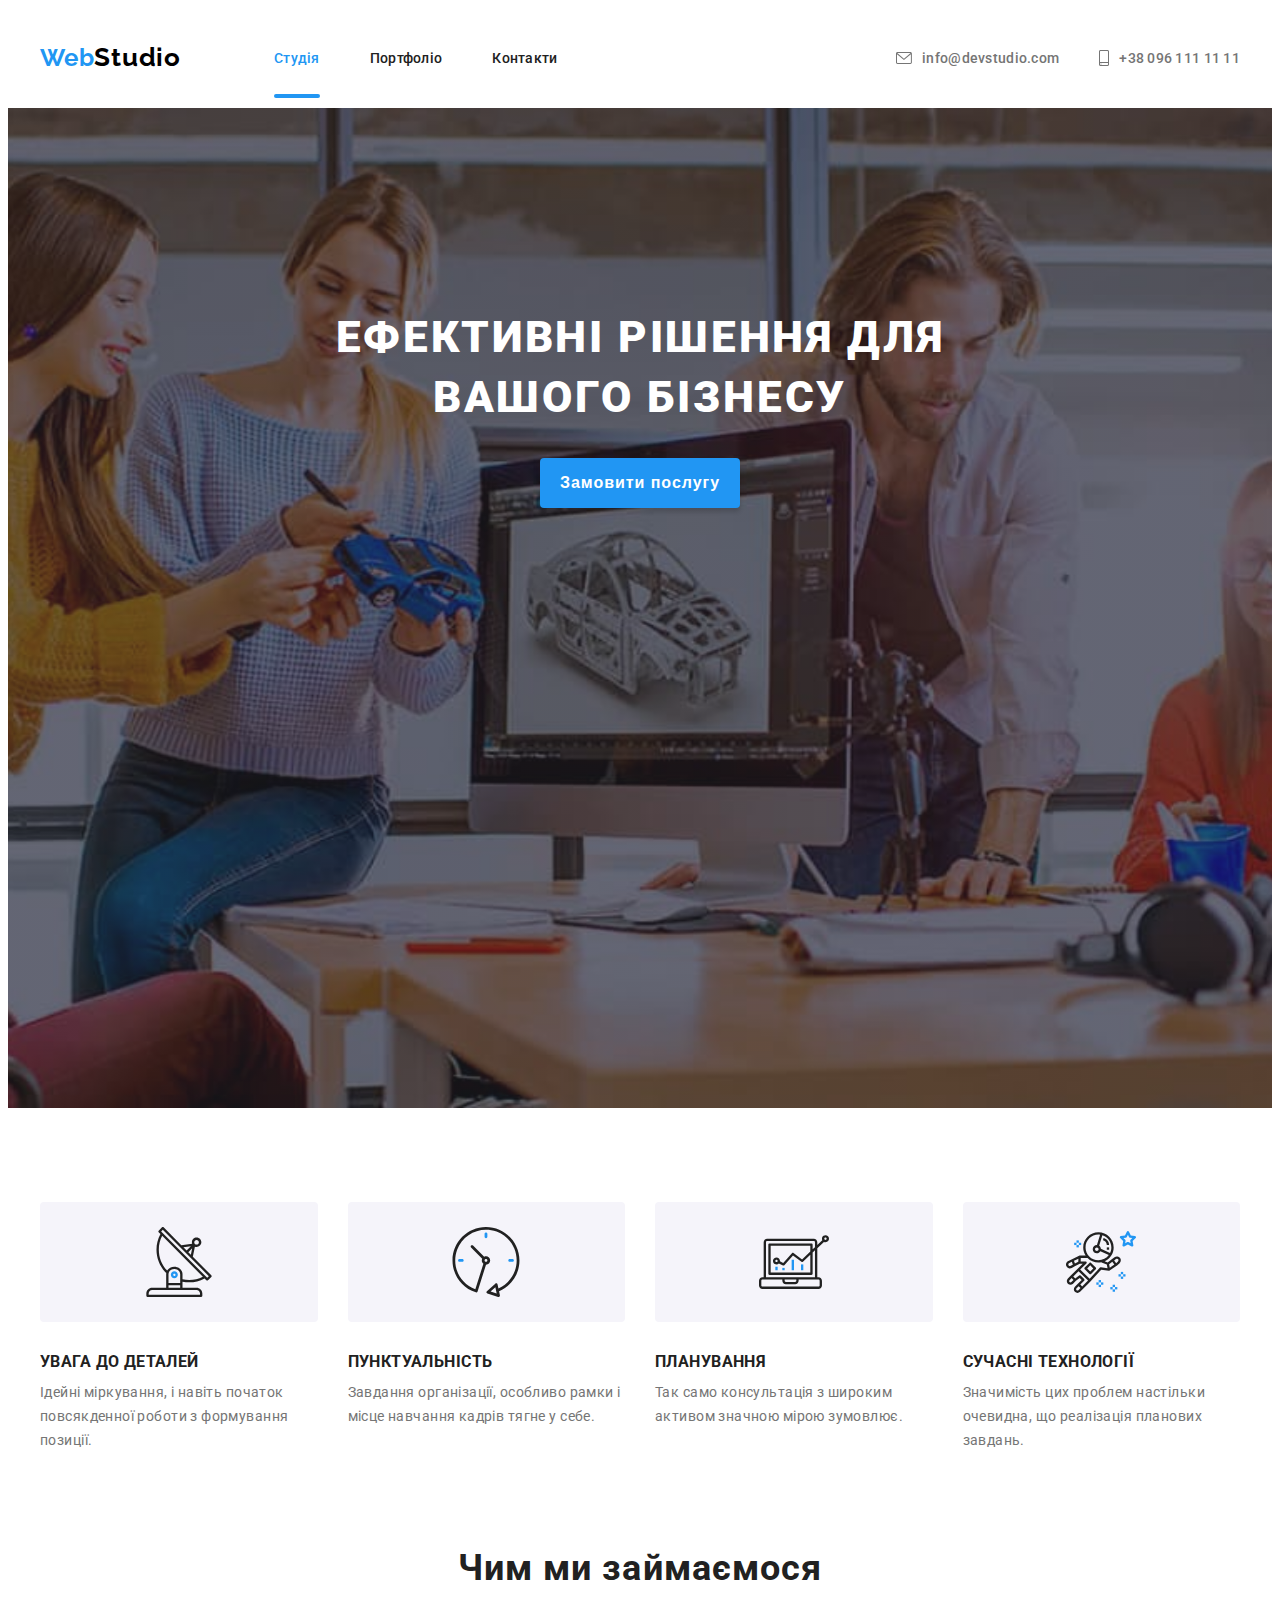
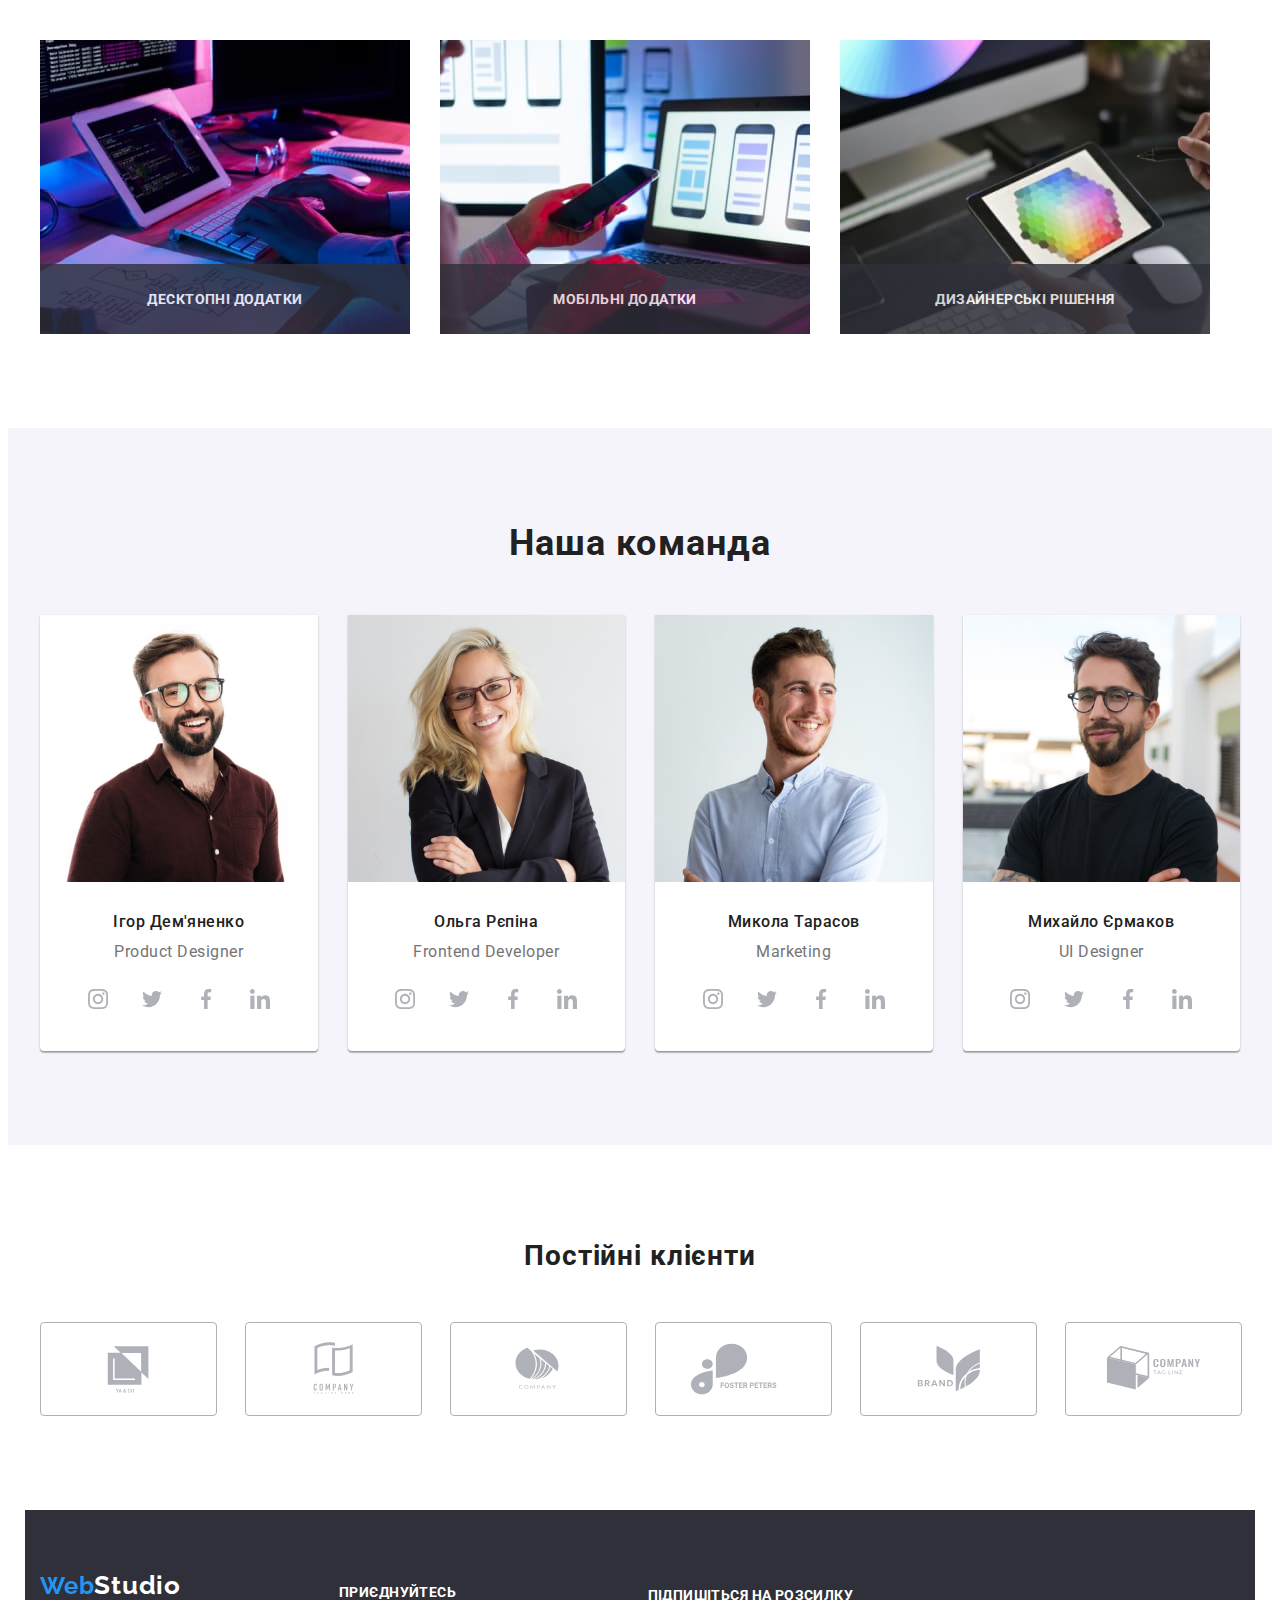
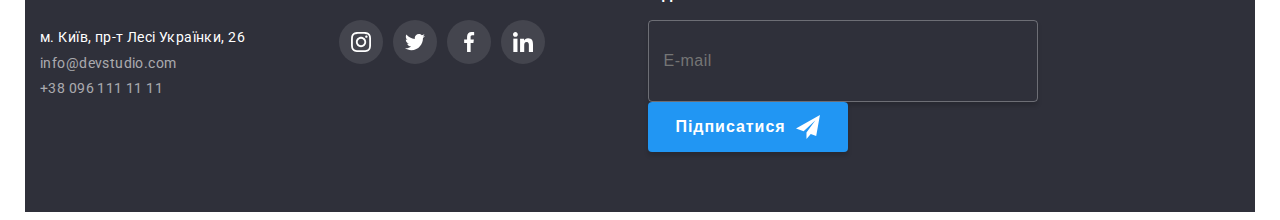
==== commit 709bbcfd: "змінив секцію team" ====
--- a/index.html
+++ b/index.html
@@ -288,36 +288,66 @@
           <ul class="examples__list list">
             <li class="examples__item">
               <div class="examples__img">
-                <img
-                  src="./images/examples/pc.jpg"
-                  alt="Люитина за комп'ютером"
-                  width="370"
-                  height="294"
-                />
+                <picture>
+                  <source
+                    srcset="
+                      ./images/examples/desktop/pc_desk.jpg    1x,
+                      ./images/examples/desktop/pc_desk@2x.jpg 2x
+                    "
+                    type="image/jpg"
+                  />
+                  <img
+                    src="./images/examples/desktop/pc_desk.jpg"
+                    alt="Люитина за комп'ютером"
+                    width="370"
+                    height="294"
+                    loading="lazy"
+                  />
+                </picture>
                 <p class="examples__text">Десктопні додатки</p>
               </div>
             </li>
 
             <li class="examples__item">
               <div class="examples__img">
-                <img
-                  src="./images/examples/phone.jpg"
-                  alt="Люитина з телефоном"
-                  width="370"
-                  height="294"
-                />
+                <picture>
+                  <source
+                    srcset="
+                      ./images/examples/desktop/phone_desk.jpg    1x,
+                      ./images/examples/desktop/phone_desk@2x.jpg 2x
+                    "
+                    type="image/jpg"
+                  />
+                  <img
+                    src="./images/examples/desktop/phone_desk.jpg"
+                    alt="Люитина з телефоном"
+                    width="370"
+                    height="294"
+                    loading="lazy"
+                  />
+                </picture>
                 <p class="examples__text">Мобільні додатки</p>
               </div>
             </li>
 
             <li class="examples__item">
               <div class="examples__img">
-                <img
-                  src="./images/examples/tablet.jpg"
-                  alt="Люитина з планшетом"
-                  width="370"
-                  height="294"
-                />
+                <picture>
+                  <source
+                    srcset="
+                      ./images/examples/desktop/tablet_desk.jpg    1x,
+                      ./images/examples/desktop/tablet_desk@2x.jpg 2x
+                    "
+                    type="image/jpg"
+                  />
+                  <img
+                    src="./images/examples//desktop/tablet_desk.jpg"
+                    alt="Люитина з планшетом"
+                    width="370"
+                    height="294"
+                    loading="lazy"
+                  />
+                </picture>
                 <p class="examples__text">Дизайнерські рішення</p>
               </div>
             </li>
@@ -327,50 +357,146 @@
 
       <!-- Наша команда -->
 
-      <section class="team section container">
-        <h2 class="team__title">Наша команда</h2>
-
-        <ul class="team__list list">
-          <li class="team__item">
-            <div class="card">
-              <picture>
-                <source
-                  media="(min-width: 1200px)"
-                  srcset="
-                    ./images/team/desktop/igor_desk.jpg    1x,
-                    ./images/team/desktop/igor_desk@2x.jpg 2x
-                  "
-                  type="image/jpg"
-                />
-                <source
-                  media="(min-width: 768px)"
-                  srcset="
-                    ./images/team/tablet/igor_tab.jpg    1x,
-                    ./images/team/tablet/igor_tab@2x.jpg 2x
-                  "
-                  type="image/jpg"
-                />
-                <source
-                  media="(max-width: 767px)"
-                  srcset="
-                    ./images/team/mobile/igor_mob.jpg    1x,
-                    ./images/team/mobile/igor_mob@2x.jpg 2x
-                  "
-                  type="image/jpg"
-                />
-
-                <img
-                  class="card__img"
-                  src="./images/team/mobile/igor_mob.jpg"
-                  alt="Фото Ігор Дем'яненко"
-                  width="450"
-                  height="460"
-                />
-              </picture>
-              <h3 class="card__title">Ігор Дем'яненко</h3>
-              <p class="card__text">Product Designer</p>
-
-              <div class="socials">
+      <section class="team section">
+        <div class="container">
+          <h2 class="team__title">Наша команда</h2>
+
+          <ul class="team__list list">
+            <li class="team__item">
+              <div class="card">
+                <picture>
+                  <source
+                    media="(min-width: 1200px)"
+                    srcset="
+                      ./images/team/desktop/igor_desk.jpg    1x,
+                      ./images/team/desktop/igor_desk@2x.jpg 2x
+                    "
+                    type="image/jpg"
+                  />
+                  <source
+                    media="(min-width: 768px)"
+                    srcset="
+                      ./images/team/tablet/igor_tab.jpg    1x,
+                      ./images/team/tablet/igor_tab@2x.jpg 2x
+                    "
+                    type="image/jpg"
+                  />
+                  <source
+                    media="(max-width: 767px)"
+                    srcset="
+                      ./images/team/mobile/igor_mob.jpg    1x,
+                      ./images/team/mobile/igor_mob@2x.jpg 2x
+                    "
+                    type="image/jpg"
+                  />
+
+                  <img
+                    class="card__img"
+                    src="./images/team/mobile/igor_mob.jpg"
+                    alt="Фото Ігор Дем'яненко"
+                    width="450"
+                    height="460"
+                    loading="lazy"
+                  />
+                </picture>
+                <h3 class="card__title">Ігор Дем'яненко</h3>
+                <p class="card__text">Product Designer</p>
+
+                <div class="socials">
+                  <ul class="socials__list list">
+                    <li class="socials__item">
+                      <a
+                        class="socials__link link"
+                        href=""
+                        target="_blank"
+                        aria-label="іконка Instagram"
+                      >
+                        <svg class="socials__icon" width="20" height="20">
+                          <use href="./images/icons/sprite.svg#instagram"></use>
+                        </svg>
+                      </a>
+                    </li>
+                    <li class="socials__item">
+                      <a
+                        class="socials__link link"
+                        href=""
+                        target="_blank"
+                        aria-label="іконка Twitter"
+                      >
+                        <svg class="socials__icon" width="20" height="20">
+                          <use href="./images/icons/sprite.svg#twitter"></use>
+                        </svg>
+                      </a>
+                    </li>
+                    <li class="socials__item">
+                      <a
+                        class="socials__link link"
+                        href=""
+                        target="_blank"
+                        aria-label="іконка Facebook"
+                      >
+                        <svg class="socials__icon" width="20" height="20">
+                          <use href="./images/icons/sprite.svg#facebook"></use>
+                        </svg>
+                      </a>
+                    </li>
+                    <li class="socials__item">
+                      <a
+                        class="socials__link link"
+                        href=""
+                        target="_blank"
+                        aria-label="іконка Linkedin"
+                      >
+                        <svg class="socials__icon" width="20" height="20">
+                          <use href="./images/icons/sprite.svg#linkedin"></use>
+                        </svg>
+                      </a>
+                    </li>
+                  </ul>
+                </div>
+              </div>
+            </li>
+
+            <li class="team__item">
+              <div class="card">
+                <picture>
+                  <source
+                    media="(min-width: 1200px)"
+                    srcset="
+                      ./images/team/desktop/olya_desk.jpg    1x,
+                      ./images/team/desktop/olya_desk@2x.jpg 2x
+                    "
+                    type="image/jpg"
+                  />
+                  <source
+                    media="(min-width: 768px)"
+                    srcset="
+                      ./images/team/tablet/olya_tab.jpg    1x,
+                      ./images/team/tablet/olya_tab@2x.jpg 2x
+                    "
+                    type="image/jpg"
+                  />
+                  <source
+                    media="(max-width: 767px)"
+                    srcset="
+                      ./images/team/mobile/olya_mob.jpg    1x,
+                      ./images/team/mobile/olya_mob@2x.jpg 2x
+                    "
+                    type="image/jpg"
+                  />
+
+                  <img
+                    class="card__img"
+                    src="./images/team/mobile/olya_mob.jpg"
+                    alt="Фото Ольга Рєпіна"
+                    width="450"
+                    height="460"
+                    loading="lazy"
+                  />
+                </picture>
+                <h3 class="card__title">Ольга Рєпіна</h3>
+                <p class="card__text">Frontend Developer</p>
+
                 <ul class="socials__list list">
                   <li class="socials__item">
                     <a
@@ -422,285 +548,195 @@
                   </li>
                 </ul>
               </div>
-            </div>
-          </li>
-
-          <li class="team__item">
-            <div class="card">
-              <picture>
-                <source
-                  media="(min-width: 1200px)"
-                  srcset="
-                    ./images/team/desktop/olya_desk.jpg    1x,
-                    ./images/team/desktop/olya_desk@2x.jpg 2x
-                  "
-                  type="image/jpg"
-                />
-                <source
-                  media="(min-width: 768px)"
-                  srcset="
-                    ./images/team/tablet/olya_tab.jpg    1x,
-                    ./images/team/tablet/olya_tab@2x.jpg 2x
-                  "
-                  type="image/jpg"
-                />
-                <source
-                  media="(max-width: 767px)"
-                  srcset="
-                    ./images/team/mobile/olya_mob.jpg    1x,
-                    ./images/team/mobile/olya_mob@2x.jpg 2x
-                  "
-                  type="image/jpg"
-                />
-
-                <img
-                  class="card__img"
-                  src="./images/team/mobile/olya_mob.jpg"
-                  alt="Фото Ольга Рєпіна"
-                  width="450"
-                  height="460"
-                />
-              </picture>
-              <h3 class="card__title">Ольга Рєпіна</h3>
-              <p class="card__text">Frontend Developer</p>
-
-              <ul class="socials__list list">
-                <li class="socials__item">
-                  <a
-                    class="socials__link link"
-                    href=""
-                    target="_blank"
-                    aria-label="іконка Instagram"
-                  >
-                    <svg class="socials__icon" width="20" height="20">
-                      <use href="./images/icons/sprite.svg#instagram"></use>
-                    </svg>
-                  </a>
-                </li>
-                <li class="socials__item">
-                  <a
-                    class="socials__link link"
-                    href=""
-                    target="_blank"
-                    aria-label="іконка Twitter"
-                  >
-                    <svg class="socials__icon" width="20" height="20">
-                      <use href="./images/icons/sprite.svg#twitter"></use>
-                    </svg>
-                  </a>
-                </li>
-                <li class="socials__item">
-                  <a
-                    class="socials__link link"
-                    href=""
-                    target="_blank"
-                    aria-label="іконка Facebook"
-                  >
-                    <svg class="socials__icon" width="20" height="20">
-                      <use href="./images/icons/sprite.svg#facebook"></use>
-                    </svg>
-                  </a>
-                </li>
-                <li class="socials__item">
-                  <a
-                    class="socials__link link"
-                    href=""
-                    target="_blank"
-                    aria-label="іконка Linkedin"
-                  >
-                    <svg class="socials__icon" width="20" height="20">
-                      <use href="./images/icons/sprite.svg#linkedin"></use>
-                    </svg>
-                  </a>
-                </li>
-              </ul>
-            </div>
-          </li>
-
-          <li class="team__item">
-            <div class="card">
-              <picture>
-                <source
-                  media="(min-width: 1200px)"
-                  srcset="
-                    ./images/team/desktop/kolya_desk.jpg    1x,
-                    ./images/team/desktop/kolya_desk@2x.jpg 2x
-                  "
-                  type="image/jpg"
-                />
-                <source
-                  media="(min-width: 768px)"
-                  srcset="
-                    ./images/team/tablet/kolya_tab.jpg    1x,
-                    ./images/team/tablet/kolya_tab@2x.jpg 2x
-                  "
-                  type="image/jpg"
-                />
-                <source
-                  media="(max-width: 767px)"
-                  srcset="
-                    ./images/team/mobile/kolya_mob.jpg    1x,
-                    ./images/team/mobile/kolya_mob@2x.jpg 2x
-                  "
-                  type="image/jpg"
-                />
-
-                <img
-                  class="card__img"
-                  src="./images/team/mobile/kolya_mob.jpg"
-                  alt="Фото Микола Тарасов"
-                  width="450"
-                  height="460"
-                />
-              </picture>
-              <h3 class="card__title">Микола Тарасов</h3>
-              <p class="card__text">Marketing</p>
-
-              <ul class="socials__list list">
-                <li class="socials__item">
-                  <a
-                    class="socials__link link"
-                    href=""
-                    target="_blank"
-                    aria-label="іконка Instagram"
-                  >
-                    <svg class="socials__icon" width="20" height="20">
-                      <use href="./images/icons/sprite.svg#instagram"></use>
-                    </svg>
-                  </a>
-                </li>
-                <li class="socials__item">
-                  <a
-                    class="socials__link link"
-                    href=""
-                    target="_blank"
-                    aria-label="іконка Twitter"
-                  >
-                    <svg class="socials__icon" width="20" height="20">
-                      <use href="./images/icons/sprite.svg#twitter"></use>
-                    </svg>
-                  </a>
-                </li>
-                <li class="socials__item">
-                  <a
-                    class="socials__link link"
-                    href=""
-                    target="_blank"
-                    aria-label="іконка Facebook"
-                  >
-                    <svg class="socials__icon" width="20" height="20">
-                      <use href="./images/icons/sprite.svg#facebook"></use>
-                    </svg>
-                  </a>
-                </li>
-                <li class="socials__item">
-                  <a
-                    class="socials__link link"
-                    href=""
-                    target="_blank"
-                    aria-label="іконка Linkedin"
-                  >
-                    <svg class="socials__icon" width="20" height="20">
-                      <use href="./images/icons/sprite.svg#linkedin"></use>
-                    </svg>
-                  </a>
-                </li>
-              </ul>
-            </div>
-          </li>
-
-          <li class="team__item">
-            <div class="card">
-              <picture>
-                <source
-                  media="(min-width: 1200px)"
-                  srcset="
-                    ./images/team/desktop/misha_desk.jpg    1x,
-                    ./images/team/desktop/misha_desk@2x.jpg 2x
-                  "
-                  type="image/jpg"
-                />
-                <source
-                  media="(min-width: 768px)"
-                  srcset="
-                    ./images/team/tablet/misha_tab.jpg    1x,
-                    ./images/team/tablet/misha_tab@2x.jpg 2x
-                  "
-                  type="image/jpg"
-                />
-                <source
-                  media="(max-width: 767px)"
-                  srcset="
-                    ./images/team/mobile/misha_mob.jpg    1x,
-                    ./images/team/mobile/misha_mob@2x.jpg 2x
-                  "
-                  type="image/jpg"
-                />
-
-                <img
-                  class="card__img"
-                  src="./images/team/mobile/misha_mob.jpg"
-                  alt="Фото Михайло Єрмаков"
-                  width="450"
-                  height="460"
-                />
-              </picture>
-              <h3 class="card__title">Михайло Єрмаков</h3>
-              <p class="card__text">UI Designer</p>
-
-              <ul class="socials__list list">
-                <li class="socials__item">
-                  <a
-                    class="socials__link link"
-                    href=""
-                    target="_blank"
-                    aria-label="іконка Instagram"
-                  >
-                    <svg class="socials__icon" width="20" height="20">
-                      <use href="./images/icons/sprite.svg#instagram"></use>
-                    </svg>
-                  </a>
-                </li>
-                <li class="socials__item">
-                  <a
-                    class="socials__link link"
-                    href=""
-                    target="_blank"
-                    aria-label="іконка Twitter"
-                  >
-                    <svg class="socials__icon" width="20" height="20">
-                      <use href="./images/icons/sprite.svg#twitter"></use>
-                    </svg>
-                  </a>
-                </li>
-                <li class="socials__item">
-                  <a
-                    class="socials__link link"
-                    href=""
-                    target="_blank"
-                    aria-label="іконка Facebook"
-                  >
-                    <svg class="socials__icon" width="20" height="20">
-                      <use href="./images/icons/sprite.svg#facebook"></use>
-                    </svg>
-                  </a>
-                </li>
-                <li class="socials__item">
-                  <a
-                    class="socials__link link"
-                    href=""
-                    target="_blank"
-                    aria-label="іконка Linkedin"
-                  >
-                    <svg class="socials__icon" width="20" height="20">
-                      <use href="./images/icons/sprite.svg#linkedin"></use>
-                    </svg>
-                  </a>
-                </li>
-              </ul>
-            </div>
-          </li>
-        </ul>
+            </li>
+
+            <li class="team__item">
+              <div class="card">
+                <picture>
+                  <source
+                    media="(min-width: 1200px)"
+                    srcset="
+                      ./images/team/desktop/kolya_desk.jpg    1x,
+                      ./images/team/desktop/kolya_desk@2x.jpg 2x
+                    "
+                    type="image/jpg"
+                  />
+                  <source
+                    media="(min-width: 768px)"
+                    srcset="
+                      ./images/team/tablet/kolya_tab.jpg    1x,
+                      ./images/team/tablet/kolya_tab@2x.jpg 2x
+                    "
+                    type="image/jpg"
+                  />
+                  <source
+                    media="(max-width: 767px)"
+                    srcset="
+                      ./images/team/mobile/kolya_mob.jpg    1x,
+                      ./images/team/mobile/kolya_mob@2x.jpg 2x
+                    "
+                    type="image/jpg"
+                  />
+
+                  <img
+                    class="card__img"
+                    src="./images/team/mobile/kolya_mob.jpg"
+                    alt="Фото Микола Тарасов"
+                    width="450"
+                    height="460"
+                    loading="lazy"
+                  />
+                </picture>
+                <h3 class="card__title">Микола Тарасов</h3>
+                <p class="card__text">Marketing</p>
+
+                <ul class="socials__list list">
+                  <li class="socials__item">
+                    <a
+                      class="socials__link link"
+                      href=""
+                      target="_blank"
+                      aria-label="іконка Instagram"
+                    >
+                      <svg class="socials__icon" width="20" height="20">
+                        <use href="./images/icons/sprite.svg#instagram"></use>
+                      </svg>
+                    </a>
+                  </li>
+                  <li class="socials__item">
+                    <a
+                      class="socials__link link"
+                      href=""
+                      target="_blank"
+                      aria-label="іконка Twitter"
+                    >
+                      <svg class="socials__icon" width="20" height="20">
+                        <use href="./images/icons/sprite.svg#twitter"></use>
+                      </svg>
+                    </a>
+                  </li>
+                  <li class="socials__item">
+                    <a
+                      class="socials__link link"
+                      href=""
+                      target="_blank"
+                      aria-label="іконка Facebook"
+                    >
+                      <svg class="socials__icon" width="20" height="20">
+                        <use href="./images/icons/sprite.svg#facebook"></use>
+                      </svg>
+                    </a>
+                  </li>
+                  <li class="socials__item">
+                    <a
+                      class="socials__link link"
+                      href=""
+                      target="_blank"
+                      aria-label="іконка Linkedin"
+                    >
+                      <svg class="socials__icon" width="20" height="20">
+                        <use href="./images/icons/sprite.svg#linkedin"></use>
+                      </svg>
+                    </a>
+                  </li>
+                </ul>
+              </div>
+            </li>
+
+            <li class="team__item">
+              <div class="card">
+                <picture>
+                  <source
+                    media="(min-width: 1200px)"
+                    srcset="
+                      ./images/team/desktop/misha_desk.jpg    1x,
+                      ./images/team/desktop/misha_desk@2x.jpg 2x
+                    "
+                    type="image/jpg"
+                  />
+                  <source
+                    media="(min-width: 768px)"
+                    srcset="
+                      ./images/team/tablet/misha_tab.jpg    1x,
+                      ./images/team/tablet/misha_tab@2x.jpg 2x
+                    "
+                    type="image/jpg"
+                  />
+                  <source
+                    media="(max-width: 767px)"
+                    srcset="
+                      ./images/team/mobile/misha_mob.jpg    1x,
+                      ./images/team/mobile/misha_mob@2x.jpg 2x
+                    "
+                    type="image/jpg"
+                  />
+
+                  <img
+                    class="card__img"
+                    src="./images/team/mobile/misha_mob.jpg"
+                    alt="Фото Михайло Єрмаков"
+                    width="450"
+                    height="460"
+                    loading="lazy"
+                  />
+                </picture>
+                <h3 class="card__title">Михайло Єрмаков</h3>
+                <p class="card__text">UI Designer</p>
+
+                <ul class="socials__list list">
+                  <li class="socials__item">
+                    <a
+                      class="socials__link link"
+                      href=""
+                      target="_blank"
+                      aria-label="іконка Instagram"
+                    >
+                      <svg class="socials__icon" width="20" height="20">
+                        <use href="./images/icons/sprite.svg#instagram"></use>
+                      </svg>
+                    </a>
+                  </li>
+                  <li class="socials__item">
+                    <a
+                      class="socials__link link"
+                      href=""
+                      target="_blank"
+                      aria-label="іконка Twitter"
+                    >
+                      <svg class="socials__icon" width="20" height="20">
+                        <use href="./images/icons/sprite.svg#twitter"></use>
+                      </svg>
+                    </a>
+                  </li>
+                  <li class="socials__item">
+                    <a
+                      class="socials__link link"
+                      href=""
+                      target="_blank"
+                      aria-label="іконка Facebook"
+                    >
+                      <svg class="socials__icon" width="20" height="20">
+                        <use href="./images/icons/sprite.svg#facebook"></use>
+                      </svg>
+                    </a>
+                  </li>
+                  <li class="socials__item">
+                    <a
+                      class="socials__link link"
+                      href=""
+                      target="_blank"
+                      aria-label="іконка Linkedin"
+                    >
+                      <svg class="socials__icon" width="20" height="20">
+                        <use href="./images/icons/sprite.svg#linkedin"></use>
+                      </svg>
+                    </a>
+                  </li>
+                </ul>
+              </div>
+            </li>
+          </ul>
+        </div>
       </section>
 
       <!-- Постійні клієнти -->
--- a/css/main.min.css
+++ b/css/main.min.css
@@ -1 +1 @@
-:root{--primary-bg-color: #ffffff;--secondary-bg-color: #f5f4fa;--header-underline-color: #ececec;--logo-black-color: #000000;--accent-color: #2196f3;--primary-text-color: #757575;--secondary-text-color: #212121;--primary-icon-color: #afb1b8;--footer-icon-bg-color: rgba(255, 255, 255, 0.1);--hero-bg-color: #c4c4c4;--footer-bg-color: #2f303a;--address-text-color: rgba(255, 255, 255, 0.6);--hover-focus-time: cubic-bezier(0.4, 0, 0.2, 1);--primary-font-family: "Roboto", sans-serif;--primary-font-size: 14px;--primary-font-weight: 400;--primary-letter-spacing: 0.42px;--primary-text-align: center}.visually-hidden{position:absolute;width:1px;height:1px;margin:-1px;border:0;padding:0;white-space:nowrap;-webkit-clip-path:inset(100%);clip-path:inset(100%);clip:rect(0 0 0 0);overflow:hidden}html{scroll-behavior:smooth}body{font-family:var(--primary-font-family);font-size:var(--primary-font-size);font-weight:var(--primary-font-weight);letter-spacing:var(--primary-letter-spacing);text-align:var(--primary-text-align);background-color:var(--primary-bg-color);color:var(--primary-text-color)}.section{padding-top:60px;padding-bottom:60px}@media screen and (min-width: 1200px){.section{padding-top:94px;padding-bottom:94px}}img{display:block;max-width:100%;height:auto}.list{margin:0;padding:0;list-style:none}.link{text-decoration:none}.container{margin-right:auto;margin-left:auto;padding-right:15px;padding-left:15px}@media screen and (min-width: 480px){.container{width:480px}}@media screen and (min-width: 768px){.container{width:768px}}@media screen and (min-width: 1200px){.container{width:1200px}}.btn{margin:0;padding-top:10px;padding-bottom:10px;width:200px;height:50px;font-size:16px;font-weight:700;line-height:1.87;letter-spacing:.96px;text-align:center;color:var(--primary-bg-color);border:none;border-radius:4px;background-color:var(--accent-color);-webkit-box-shadow:0px 4px 4px 0px rgba(0,0,0,.15);box-shadow:0px 4px 4px 0px rgba(0,0,0,.15);-webkit-transition:color 250ms var(--hover-focus-time);transition:color 250ms var(--hover-focus-time);cursor:pointer}.header{position:relative;display:-webkit-box;display:-ms-flexbox;display:flex;-webkit-box-align:center;-ms-flex-align:center;align-items:center;-webkit-box-pack:justify;-ms-flex-pack:justify;justify-content:space-between;height:60px;padding-top:10px;padding-bottom:10px}.header--bordered{border-bottom:1px solid var(--header-underline-color)}@media screen and (min-width: 768px){.header{height:80px}}.logo{display:-webkit-inline-box;display:-ms-inline-flexbox;display:inline-flex;width:145px}.logo__link{font-family:"Raleway",sans-serif;font-size:24px;font-weight:700;line-height:1.2;letter-spacing:.78px;color:var(--accent-color)}.logo__text--black{color:var(--logo-black-color)}@media screen and (min-width: 1200px){.logo__text{font-size:26px}}.menu{display:-webkit-inline-box;display:-ms-inline-flexbox;display:inline-flex}@media screen and (min-width: 768px){.menu{width:100%;margin-left:88px}}@media screen and (min-width: 768px){.menu{margin-left:93px}}.menu__nav{display:-webkit-box;display:-ms-flexbox;display:flex;-webkit-box-orient:vertical;-webkit-box-direction:normal;-ms-flex-direction:column;flex-direction:column;width:100%;padding:48px 40px}.menu__nav.is-open{display:block}@media screen and (max-width: 767px){.menu__nav{display:none;position:absolute;top:0;left:0;background-color:var(--primary-bg-color);-webkit-box-shadow:0px 1px 3px 0px rgba(0,0,0,.16),0px 2px 4px 0px rgba(0,0,0,.08),0px 4px 8px 0px rgba(0,0,0,.04);box-shadow:0px 1px 3px 0px rgba(0,0,0,.16),0px 2px 4px 0px rgba(0,0,0,.08),0px 4px 8px 0px rgba(0,0,0,.04)}}@media screen and (min-width: 768px){.menu__nav{display:-webkit-box;display:-ms-flexbox;display:flex;-webkit-box-orient:horizontal;-webkit-box-direction:normal;-ms-flex-direction:row;flex-direction:row;-webkit-box-pack:justify;-ms-flex-pack:justify;justify-content:space-between;margin:0;padding:0}}.menu__btn{display:-webkit-inline-box;display:-ms-inline-flexbox;display:inline-flex;margin:0;padding:0;border:none;background-color:rgba(0,0,0,0);z-index:10}.menu__btn:hover .menu__icon,.menu__btn:focus .menu__icon{fill:var(--accent-color)}.menu__btn .menu-close{display:none}.menu__btn.is-open .menu-close{display:block}.menu__btn.is-open .menu-open{display:none}@media screen and (min-width: 768px){.menu__btn{display:none}}.menu__icon{-webkit-transition:fill 250ms var(--hover-focus-time);transition:fill 250ms var(--hover-focus-time)}.menu__socials{display:-webkit-box;display:-ms-flexbox;display:flex}.menu__socials .link{font-size:18px;font-weight:500;line-height:1.22;letter-spacing:.36px;text-align:left;color:var(--accent-color)}@media screen and (min-width: 768px){.menu__socials{display:none}}.menu__socials__item:not(:last-child){padding-right:10px;border-right:1px solid rgba(33,33,33,.2)}.menu__socials__item:not(:first-child){padding-left:10px}.nav{display:-webkit-box;display:-ms-flexbox;display:flex;-webkit-box-align:center;-ms-flex-align:center;align-items:center;-webkit-box-pack:start;-ms-flex-pack:start;justify-content:flex-start;margin-bottom:306px}@media screen and (min-width: 768px){.nav{margin:0}}@media screen and (min-width: 768px){.nav__list{display:-webkit-box;display:-ms-flexbox;display:flex;-webkit-box-align:center;-ms-flex-align:center;align-items:center;-webkit-box-pack:center;-ms-flex-pack:center;justify-content:center}}.nav__item{text-align:left}.nav__item:not(:last-child){margin-right:50px}@media screen and (max-width: 767px){.nav__item:not(:last-child){margin-bottom:32px}}.nav__link{font-size:14px;font-weight:500;letter-spacing:.28px;color:var(--secondary-text-color);-webkit-transition:color 250ms var(--hover-focus-time);transition:color 250ms var(--hover-focus-time)}.nav__link:hover,.nav__link:focus{color:var(--accent-color)}@media screen and (max-width: 767px){.nav__link{font-size:40px;letter-spacing:.8px}}@media screen and (min-width: 768px){.nav__link{padding:32px 0}.nav__link--current{position:relative;color:var(--accent-color)}.nav__link--current::after{content:"";display:block;position:absolute;right:0;bottom:0;width:100%;height:4px;border-radius:2px;background-color:var(--accent-color)}}.info{display:-webkit-box;display:-ms-flexbox;display:flex;-webkit-box-orient:vertical;-webkit-box-direction:normal;-ms-flex-direction:column;flex-direction:column;text-align:left}@media screen and (max-width: 767px){.info{-webkit-box-orient:vertical;-webkit-box-direction:reverse;-ms-flex-direction:column-reverse;flex-direction:column-reverse}}@media screen and (min-width: 1200px){.info{-webkit-box-orient:horizontal;-webkit-box-direction:normal;-ms-flex-direction:row;flex-direction:row}}@media screen and (max-width: 767px){.info__item:first-child{margin-bottom:64px}.info__item:last-child{margin-bottom:32px}}@media screen and (min-width: 768px){.info__item:first-child{margin-bottom:10px}}@media screen and (min-width: 1200px){.info__item:first-child{margin-bottom:0px;margin-right:40px}}.info__link{display:-webkit-box;display:-ms-flexbox;display:flex;-webkit-box-align:center;-ms-flex-align:center;align-items:center;font-size:12px;font-weight:500;letter-spacing:.24px;color:var(--primary-text-color);-webkit-transition:color 250ms var(--hover-focus-time);transition:color 250ms var(--hover-focus-time)}.info__link:hover,.info__link:focus{color:var(--accent-color)}@media screen and (max-width: 767px){.info__link.email{font-size:24px;font-weight:500;letter-spacing:.48px}.info__link.phone{font-size:34px;font-weight:500;letter-spacing:.68px;color:var(--accent-color)}}@media screen and (min-width: 1200px){.info__link{font-size:14px;letter-spacing:.28px}}.info__icon{margin-right:10px;fill:currentColor}@media screen and (max-width: 767px){.info__icon{display:none}}@media screen and (max-width: 1199px){.info__icon{margin-right:8px}}.hero{padding-top:118px;padding-bottom:118px}@media screen and (min-width: 1200px){.hero{padding-top:200px;padding-bottom:200px}}.hero__title{margin-top:0;margin-bottom:30px;margin-right:auto;margin-left:auto;width:360px;font-size:26px;font-weight:900;line-height:1.62;letter-spacing:1.56px;text-transform:uppercase;color:var(--primary-bg-color)}@media screen and (min-width: 1200px){.hero__title{width:696px;font-size:44px;line-height:1.36;letter-spacing:2.64px}}.hero__btn{margin:0;padding-top:10px;padding-bottom:10px;width:200px;height:50px;font-size:16px;font-weight:700;line-height:1.87;letter-spacing:.96px;text-align:center;color:var(--primary-bg-color);border:none;border-radius:4px;background-color:var(--accent-color);-webkit-box-shadow:0px 4px 4px 0px rgba(0,0,0,.15);box-shadow:0px 4px 4px 0px rgba(0,0,0,.15);-webkit-transition:color 250ms var(--hover-focus-time);transition:color 250ms var(--hover-focus-time);cursor:pointer}.hero__btn:hover{color:var(--hero-bg-color)}.overlay-bg{width:480px;height:400px;margin-right:auto;margin-left:auto;background-image:-webkit-gradient(linear, left top, right top, from(rgba(47, 48, 58, 0.4)), to(rgba(47, 48, 58, 0.4))),url("../images/hero/mobile/hero-bg-photo_mob.jpg");background-image:linear-gradient(to right, rgba(47, 48, 58, 0.4), rgba(47, 48, 58, 0.4)),url("../images/hero/mobile/hero-bg-photo_mob.jpg");background-repeat:no-repeat;background-position:center;background-size:cover;background-color:var(--hero-bg-color)}@media(min-device-pixel-ratio: 2),(-webkit-min-device-pixel-ratio: 2),(min-resolution: 192dpi),(min-resolution: 2dppx){.overlay-bg{background-image:-webkit-gradient(linear, left top, right top, from(rgba(47, 48, 58, 0.4)), to(rgba(47, 48, 58, 0.4))),url("../images/hero/mobile/hero-bg-photo_mob@2x.jpg");background-image:linear-gradient(to right, rgba(47, 48, 58, 0.4), rgba(47, 48, 58, 0.4)),url("../images/hero/mobile/hero-bg-photo_mob@2x.jpg")}}@media screen and (min-width: 768px){.overlay-bg{width:768px;background-image:-webkit-gradient(linear, left top, right top, from(rgba(47, 48, 58, 0.4)), to(rgba(47, 48, 58, 0.4))),url("../images/hero/tablet/hero-bg-photo_tab.jpg");background-image:linear-gradient(to right, rgba(47, 48, 58, 0.4), rgba(47, 48, 58, 0.4)),url("../images/hero/tablet/hero-bg-photo_tab.jpg")}}@media screen and (min-width: 768px)and (min-device-pixel-ratio: 2),screen and (min-width: 768px)and (-webkit-min-device-pixel-ratio: 2),screen and (min-width: 768px)and (min-resolution: 192dpi),screen and (min-width: 768px)and (min-resolution: 2dppx){.overlay-bg{background-image:-webkit-gradient(linear, left top, right top, from(rgba(47, 48, 58, 0.4)), to(rgba(47, 48, 58, 0.4))),url("../images/hero/tablet/hero-bg-photo_tab@2x.jpg");background-image:linear-gradient(to right, rgba(47, 48, 58, 0.4), rgba(47, 48, 58, 0.4)),url("../images/hero/tablet/hero-bg-photo_tab@2x.jpg")}}@media screen and (min-width: 1200px){.overlay-bg{max-width:1600px;width:100%;height:600px;background-image:-webkit-gradient(linear, left top, right top, from(rgba(47, 48, 58, 0.4)), to(rgba(47, 48, 58, 0.4))),url("../images/hero/desktop/hero-bg-photo_desk.jpg");background-image:linear-gradient(to right, rgba(47, 48, 58, 0.4), rgba(47, 48, 58, 0.4)),url("../images/hero/desktop/hero-bg-photo_desk.jpg")}}@media screen and (min-width: 1200px)and (min-device-pixel-ratio: 2),screen and (min-width: 1200px)and (-webkit-min-device-pixel-ratio: 2),screen and (min-width: 1200px)and (min-resolution: 192dpi),screen and (min-width: 1200px)and (min-resolution: 2dppx){.overlay-bg{background-image:-webkit-gradient(linear, left top, right top, from(rgba(47, 48, 58, 0.4)), to(rgba(47, 48, 58, 0.4))),url("../images/hero/desktop/hero-bg-photo_desk@2x.jpg");background-image:linear-gradient(to right, rgba(47, 48, 58, 0.4), rgba(47, 48, 58, 0.4)),url("../images/hero/desktop/hero-bg-photo_desk@2x.jpg")}}.backdrop{position:fixed;top:0;left:0;width:100%;height:100%;background-color:rgba(0,0,0,.2);z-index:10;opacity:1;visibility:visible;-webkit-transition:opacity 250ms var(--hover-focus-time),visibility 250ms var(--hover-focus-time);transition:opacity 250ms var(--hover-focus-time),visibility 250ms var(--hover-focus-time)}.backdrop.is-hidden{opacity:0;visibility:hidden;pointer-events:none}.modal-window{position:absolute;top:50%;left:50%;-webkit-transform:translate(-50%, -50%) scaleX(1);transform:translate(-50%, -50%) scaleX(1);-webkit-transition:-webkit-transform 250ms var(--hover-focus-time);transition:-webkit-transform 250ms var(--hover-focus-time);transition:transform 250ms var(--hover-focus-time);transition:transform 250ms var(--hover-focus-time), -webkit-transform 250ms var(--hover-focus-time);width:528px;height:581px;border-radius:4px;background-color:var(--primary-bg-color);-webkit-box-shadow:0px 2px 1px 0px rgba(0,0,0,.2),0px 1px 1px 0px rgba(0,0,0,.14),0px 1px 3px 0px rgba(0,0,0,.12);box-shadow:0px 2px 1px 0px rgba(0,0,0,.2),0px 1px 1px 0px rgba(0,0,0,.14),0px 1px 3px 0px rgba(0,0,0,.12)}.backdrop.is-hidden>.modal-window{-webkit-transform:translate(-50%, -50%) scaleX(0);transform:translate(-50%, -50%) scaleX(0)}.modal-window-close-btn{position:absolute;top:8px;right:8px;padding:0;width:30px;height:30px;border-radius:50%;border:1px solid rgba(0,0,0,.1);background-color:var(--primary-bg-color);cursor:pointer}.modal-window-close-icon{display:block;margin:0 auto;fill:var(--logo-black-color);-webkit-transition:fill 250ms var(--hover-focus-time);transition:fill 250ms var(--hover-focus-time)}.modal-window-close-btn:hover>.modal-window-close-icon{fill:var(--accent-color)}.modal-form{margin:0;padding:40px;width:100%;height:100%}.modal-form__title{display:block;margin-top:0;margin-bottom:12px;font-size:20px;font-weight:700;letter-spacing:.6px;color:var(--secondary-text-color)}.modal-form__field{position:relative;display:block}.modal-form__label{display:block;margin-bottom:4px;font-size:12px;letter-spacing:.12px;text-align:left;color:var(--primary-text-color)}.modal-form__input{display:block;margin-bottom:10px;padding:12px 12px 12px 44px;width:100%;height:40px;border-radius:4px;border:1px solid rgba(33,33,33,.2);outline:rgba(0,0,0,0);-webkit-transition:border-color 250ms var(--hover-focus-time);transition:border-color 250ms var(--hover-focus-time)}.modal-form__input:focus{border-color:var(--accent-color)}.modal-form__icon{position:absolute;top:30px;left:12px;fill:var(--secondary-text-color);-webkit-transition:fill 250ms var(--hover-focus-time);transition:fill 250ms var(--hover-focus-time)}.modal-form__input:focus+.modal-form__icon{fill:var(--accent-color)}.modal-form__textarea{display:block;margin-bottom:20px;padding:12px 16px;width:100%;height:120px;resize:none;border-radius:4px;border-color:rgba(0,0,0,0);outline:1px solid rgba(33,33,33,.2);-webkit-transition:border-color 250ms var(--hover-focus-time);transition:border-color 250ms var(--hover-focus-time)}.modal-form__textarea:focus{border-color:var(--accent-color)}.modal-form__textarea::-webkit-input-placeholder{font-size:12px;letter-spacing:.12px;color:rgba(117,117,117,.5)}.modal-form__textarea::-moz-placeholder{font-size:12px;letter-spacing:.12px;color:rgba(117,117,117,.5)}.modal-form__textarea:-ms-input-placeholder{font-size:12px;letter-spacing:.12px;color:rgba(117,117,117,.5)}.modal-form__textarea::-ms-input-placeholder{font-size:12px;letter-spacing:.12px;color:rgba(117,117,117,.5)}.modal-form__textarea::placeholder{font-size:12px;letter-spacing:.12px;color:rgba(117,117,117,.5)}.modal-form__policy{display:-webkit-box;display:-ms-flexbox;display:flex;-webkit-box-align:center;-ms-flex-align:center;align-items:center;-webkit-box-pack:center;-ms-flex-pack:center;justify-content:center;margin-top:0;margin-bottom:30px;width:100%;height:24px;line-height:1.71;color:var(--primary-text-color)}.modal-form__checkbox-custom{display:-webkit-box;display:-ms-flexbox;display:flex;-webkit-box-align:center;-ms-flex-align:center;align-items:center;-webkit-box-pack:center;-ms-flex-pack:center;justify-content:center;margin-right:7px;width:16px;height:15px;border-radius:2px;border:2px solid var(--secondary-text-color);-webkit-transition:background-color 250ms var(--hover-focus-time),border-color 250ms var(--hover-focus-time);transition:background-color 250ms var(--hover-focus-time),border-color 250ms var(--hover-focus-time)}.modal-form__checkbox:focus+.modal-form__checkbox-custom{border-color:var(--accent-color)}.modal-form__checkbox:checked+.modal-form__checkbox-custom{border-color:rgba(0,0,0,0);background-color:var(--accent-color);background-size:contain;background-origin:border-box}.modal-form__checkbox-icon{display:block}.modal-form__checkbox-link{margin-left:5px;line-height:24px;color:var(--accent-color)}.modal-form__btn{margin:0;padding-top:10px;padding-bottom:10px;width:200px;height:50px;font-size:16px;font-weight:700;line-height:1.87;letter-spacing:.96px;text-align:center;color:var(--primary-bg-color);border:none;border-radius:4px;background-color:var(--accent-color);-webkit-box-shadow:0px 4px 4px 0px rgba(0,0,0,.15);box-shadow:0px 4px 4px 0px rgba(0,0,0,.15);-webkit-transition:color 250ms var(--hover-focus-time);transition:color 250ms var(--hover-focus-time);cursor:pointer;padding-left:32px;padding-right:32px;background-color:#188ce8}@media screen and (min-width: 768px){.features__list{display:-webkit-box;display:-ms-flexbox;display:flex;-ms-flex-wrap:wrap;flex-wrap:wrap;-webkit-box-pack:center;-ms-flex-pack:center;justify-content:center;margin:-15px}}@media screen and (min-width: 1200px){.features__list{-ms-flex-wrap:nowrap;flex-wrap:nowrap;margin:0}}.features__item{width:450px}@media screen and (max-width: 767px){.features__item:not(:last-child){margin-bottom:30px}}@media screen and (min-width: 768px){.features__item{width:calc((100% - 60px)/2);margin:15px}}@media screen and (min-width: 1200px){.features__item{width:25%;margin:0}.features__item:not(:last-child){margin-right:30px}}.features__card{width:100%}.features__icon-box{display:-webkit-box;display:-ms-flexbox;display:flex;-webkit-box-align:center;-ms-flex-align:center;align-items:center;-webkit-box-pack:center;-ms-flex-pack:center;justify-content:center;width:100%;height:120px;margin-bottom:30px;border-radius:4px;background-color:var(--secondary-bg-color)}.features__title{margin-top:0;margin-bottom:10px;font-weight:700;text-transform:uppercase;color:var(--secondary-text-color)}@media screen and (min-width: 768px){.features__title{text-align:left}}.features__text{margin:0;line-height:1.71;text-align:left;color:var(--primary-text-color)}.examples{padding-top:0}@media screen and (max-width: 1199px){.examples{display:none}}.examples__title{margin-top:0;margin-bottom:50px;font-size:36px;font-weight:700;line-height:1.2;letter-spacing:1.08px;color:var(--secondary-text-color)}.examples__list{display:-webkit-box;display:-ms-flexbox;display:flex}.examples__item:not(:last-child){margin-right:30px}.examples__img{position:relative}.examples__text{position:absolute;right:0;bottom:0;display:-webkit-box;display:-ms-flexbox;display:flex;width:100%;height:70px;margin:0;-webkit-box-align:center;-ms-flex-align:center;align-items:center;-webkit-box-pack:center;-ms-flex-pack:center;justify-content:center;font-weight:700;text-transform:uppercase;color:var(--primary-bg-color);background-color:var(--footer-bg-color);opacity:80%}.team{background-color:var(--secondary-bg-color)}.team__title{margin-top:0;margin-bottom:30px;font-size:28px;font-weight:700;line-height:1.2;letter-spacing:.84px;color:var(--secondary-text-color)}@media screen and (min-width: 1200px){.team__title{margin-bottom:50px;font-size:36px;letter-spacing:1.08px}}@media screen and (min-width: 768px){.team__list{display:-webkit-box;display:-ms-flexbox;display:flex;-ms-flex-wrap:wrap;flex-wrap:wrap;-webkit-box-pack:center;-ms-flex-pack:center;justify-content:center;margin:-15px}}@media screen and (min-width: 1200px){.team__list{-ms-flex-wrap:nowrap;flex-wrap:nowrap;margin:0}}.team__item{width:100%;background-color:var(--primary-bg-color);border-radius:0px 0px 4px 4px;-webkit-box-shadow:0px 2px 1px 0px rgba(0,0,0,.2),0px 1px 1px 0px rgba(0,0,0,.14),0px 1px 3px 0px rgba(0,0,0,.12);box-shadow:0px 2px 1px 0px rgba(0,0,0,.2),0px 1px 1px 0px rgba(0,0,0,.14),0px 1px 3px 0px rgba(0,0,0,.12)}@media screen and (min-width: 768px){.team__item{width:calc((100% - 60px)/2);margin:15px}}@media screen and (min-width: 1200px){.team__item{margin:0}.team__item:not(:last-child){margin-right:30px}}.card{padding-bottom:24px;margin-bottom:30px}.card__img{margin-bottom:30px}.card__title{margin-bottom:10px;font-size:16px;font-weight:500;line-height:1.2;letter-spacing:.48px;color:var(--secondary-text-color)}.card__text{margin:0;margin-bottom:16px;font-size:16px;font-weight:400;line-height:1.2;letter-spacing:.48px;color:var(--primary-text-color)}.socials__list{display:-webkit-box;display:-ms-flexbox;display:flex;-webkit-box-align:center;-ms-flex-align:center;align-items:center;-webkit-box-pack:center;-ms-flex-pack:center;justify-content:center}.socials__item:not(:last-child){margin-right:10px}.socials__item--black{border-radius:50%;background-color:var(--footer-icon-bg-color)}.socials__link{display:-webkit-box;display:-ms-flexbox;display:flex;-webkit-box-align:center;-ms-flex-align:center;align-items:center;-webkit-box-pack:center;-ms-flex-pack:center;justify-content:center;border-radius:50%;width:44px;height:44px;-webkit-transition:background-color 250ms var(--hover-focus-time);transition:background-color 250ms var(--hover-focus-time)}.socials__link:hover,.socials__link:focus{background-color:var(--accent-color)}.socials__icon{margin:0;fill:var(--primary-icon-color);-webkit-transition:fill 250ms var(--hover-focus-time);transition:fill 250ms var(--hover-focus-time)}.socials__icon--white{fill:var(--primary-bg-color)}.socials__link:hover .socials__icon,.socials__link:focus .socials__icon{fill:var(--primary-bg-color)}.clients__title{margin-top:0;margin-bottom:30px;font-size:28px;font-weight:700;line-height:1.2;letter-spacing:.84px;color:var(--secondary-text-color)}@media screen and (min-width: 1200px){.clients__title{margin-bottom:50px}}.clients__list{display:-webkit-box;display:-ms-flexbox;display:flex;-ms-flex-wrap:wrap;flex-wrap:wrap;-webkit-box-pack:center;-ms-flex-pack:center;justify-content:center;margin:-15px}@media screen and (min-width: 1200px){.clients__list{-ms-flex-wrap:nowrap;flex-wrap:nowrap;margin:0}}.clients__item{width:calc((100% - 60px)/2);margin:15px}@media screen and (min-width: 768px){.clients__item{width:calc((100% - 90px)/3)}}@media screen and (min-width: 1200px){.clients__item{margin:0}.clients__item:not(:last-child){margin-right:30px}}.clients__link{display:-webkit-box;display:-ms-flexbox;display:flex;-webkit-box-align:center;-ms-flex-align:center;align-items:center;-webkit-box-pack:center;-ms-flex-pack:center;justify-content:center;width:100%;height:92px;border-radius:4px;border:1px solid var(--primary-icon-color);-webkit-transition:border-color 250ms var(--hover-focus-time);transition:border-color 250ms var(--hover-focus-time)}.clients__link:hover,.clients__link:focus{border-color:var(--accent-color)}.clients__icon{fill:var(--primary-icon-color);-webkit-transition:fill 250ms var(--hover-focus-time);transition:fill 250ms var(--hover-focus-time)}.clients__link:hover .clients__icon{fill:var(--accent-color)}.clients__link:focus .clients__icon{fill:var(--accent-color)}.filter{display:-webkit-box;display:-ms-flexbox;display:flex;-webkit-box-pack:center;-ms-flex-pack:center;justify-content:center;margin-bottom:40px}@media screen and (max-width: 767px){.filter{-ms-flex-wrap:wrap;flex-wrap:wrap;-webkit-box-pack:start;-ms-flex-pack:start;justify-content:flex-start;-ms-flex-line-pack:justify;align-content:space-between;width:75%;height:90px}}@media screen and (min-width: 768px){.filter{margin-bottom:30px}}@media screen and (min-width: 1200px){.filter{margin-bottom:50px}}.filter__item{height:38px}.filter__item:not(:last-child){margin-right:8px}.filter__btn{padding:6px 22px;font-size:16px;font-weight:500;line-height:1.62;letter-spacing:.48px;cursor:pointer;color:var(--secondary-text-color);background-color:var(--secondary-bg-color);border:none;border-radius:4px;-webkit-transition:color 250ms var(--hover-focus-time),background-color 250ms var(--hover-focus-time),-webkit-box-shadow 250ms var(--hover-focus-time);transition:color 250ms var(--hover-focus-time),background-color 250ms var(--hover-focus-time),-webkit-box-shadow 250ms var(--hover-focus-time);transition:color 250ms var(--hover-focus-time),background-color 250ms var(--hover-focus-time),box-shadow 250ms var(--hover-focus-time);transition:color 250ms var(--hover-focus-time),background-color 250ms var(--hover-focus-time),box-shadow 250ms var(--hover-focus-time),-webkit-box-shadow 250ms var(--hover-focus-time)}.filter__btn:hover,.filter__btn:focus{color:var(--primary-bg-color);background-color:var(--accent-color);-webkit-box-shadow:0px 2px 2px 0px rgba(0,0,0,.12),0px 1px 2px 0px rgba(0,0,0,.08),0px 3px 1px 0px rgba(0,0,0,.1);box-shadow:0px 2px 2px 0px rgba(0,0,0,.12),0px 1px 2px 0px rgba(0,0,0,.08),0px 3px 1px 0px rgba(0,0,0,.1)}.overlay{position:relative;overflow:hidden}.overlay__card{position:absolute;right:0;bottom:0;width:100%;height:100%;background-color:var(--accent-color);opacity:0;-webkit-transform:translateY(100%);transform:translateY(100%);-webkit-transition:opacity 250ms var(--hover-focus-time),-webkit-transform 250ms var(--hover-focus-time);transition:opacity 250ms var(--hover-focus-time),-webkit-transform 250ms var(--hover-focus-time);transition:transform 250ms var(--hover-focus-time),opacity 250ms var(--hover-focus-time);transition:transform 250ms var(--hover-focus-time),opacity 250ms var(--hover-focus-time),-webkit-transform 250ms var(--hover-focus-time)}.works__link:hover .overlay__card{-webkit-transform:translateY(0);transform:translateY(0);opacity:90%}.overlay__text{margin:0;padding:63px 24px;font-size:18px;line-height:1.55;letter-spacing:.54px;text-align:left;color:var(--primary-bg-color)}@media screen and (min-width: 768px){.works{display:-webkit-box;display:-ms-flexbox;display:flex;-ms-flex-wrap:wrap;flex-wrap:wrap;margin:-15px}}.works__item{margin-bottom:30px}@media screen and (min-width: 768px){.works__item{width:calc((100% - 60px)/2);margin:15px}}@media screen and (min-width: 1200px){.works__item{width:calc((100% - 90px)/3);margin:15px}}.works__link{display:block;text-decoration:none;-webkit-transition:-webkit-box-shadow 250ms var(--hover-focus-time);transition:-webkit-box-shadow 250ms var(--hover-focus-time);transition:box-shadow 250ms var(--hover-focus-time);transition:box-shadow 250ms var(--hover-focus-time), -webkit-box-shadow 250ms var(--hover-focus-time)}.works__link:hover,.works__link:focus{-webkit-box-shadow:1px 4px 6px 0px rgba(0,0,0,.16),0px 4px 4px 0px rgba(0,0,0,.06),0px 1px 1px 0px rgba(0,0,0,.12);box-shadow:1px 4px 6px 0px rgba(0,0,0,.16),0px 4px 4px 0px rgba(0,0,0,.06),0px 1px 1px 0px rgba(0,0,0,.12)}.works__info{padding:20px 24px;border:1px solid #eee;border-top:none}.works__title{margin-top:0;margin-bottom:4px;font-size:18px;font-weight:700;line-height:2;letter-spacing:1.08px;text-align:left;color:var(--secondary-text-color)}.works__text{margin:0;line-height:1.87;letter-spacing:.48px;text-align:left;color:var(--primary-text-color)}.footer{padding:60px 15px;background-color:var(--footer-bg-color)}@media screen and (min-width: 1200px){.footer{display:-webkit-box;display:-ms-flexbox;display:flex}}.logo__text--white{color:var(--primary-bg-color)}@media screen and (min-width: 768px){.address-box{display:-webkit-box;display:-ms-flexbox;display:flex;-webkit-box-pack:space-evenly;-ms-flex-pack:space-evenly;justify-content:space-evenly}}@media screen and (min-width: 1200px){.address-box{-webkit-box-pack:start;-ms-flex-pack:start;justify-content:flex-start;text-align:left;width:50%}}.address{margin-bottom:60px;font-style:normal;line-height:1.14;color:var(--primary-bg-color)}@media screen and (min-width: 768px){.address{margin-bottom:0}}@media screen and (min-width: 1200px){.address{padding-right:94px}}.address__list{margin-top:28px}.address__item:not(:last-child){margin-bottom:10px}.address__text{display:inline-block;margin:0}.address__link{color:var(--address-text-color);-webkit-transition:color 250ms var(--hover-focus-time);transition:color 250ms var(--hover-focus-time)}.address__link:hover,.address__link:focus{color:var(--accent-color)}.socials__title{margin-bottom:20px;font-weight:700;text-transform:uppercase;color:var(--primary-bg-color)}.form{display:-webkit-box;display:-ms-flexbox;display:flex;-webkit-box-orient:vertical;-webkit-box-direction:normal;-ms-flex-direction:column;flex-direction:column;-webkit-box-align:center;-ms-flex-align:center;align-items:center;margin-top:60px}@media screen and (min-width: 1200px){.form{display:-webkit-box;display:-ms-flexbox;display:flex;-webkit-box-orient:horizontal;-webkit-box-direction:normal;-ms-flex-direction:row;flex-direction:row;-ms-flex-wrap:wrap;flex-wrap:wrap;-ms-flex-line-pack:start;align-content:flex-start;width:50%;margin:0;padding-left:15px}}.form__title{font-weight:700;text-transform:uppercase;color:var(--primary-bg-color)}@media screen and (min-width: 1200px){.form__title{display:-webkit-inline-box;display:-ms-inline-flexbox;display:inline-flex;-webkit-box-align:center;-ms-flex-align:center;align-items:center;-webkit-box-flex:1;-ms-flex-positive:1;flex-grow:1;-ms-flex-preferred-size:100%;flex-basis:100%;height:50px;text-align:left}}.form__input{margin:20px 0;padding:15px;width:100%;height:50px;font-size:16px;font-weight:400;line-height:1.25;letter-spacing:.48px;color:rgba(255,255,255,.6);border-radius:4px;border:1px solid rgba(255,255,255,.3);outline:rgba(0,0,0,0);background:rgba(33,150,243,0);-webkit-box-shadow:0px 4px 4px 0px rgba(0,0,0,.15);box-shadow:0px 4px 4px 0px rgba(0,0,0,.15);-webkit-transition:border-color 250ms var(--hover-focus-time);transition:border-color 250ms var(--hover-focus-time)}.form__input:focus{border-color:var(--accent-color)}@media screen and (min-width: 480px){.form__input{width:450px}}@media screen and (min-width: 1200px){.form__input{margin:0 10px 0 0;width:358px}}.form__btn{margin:0;padding-top:10px;padding-bottom:10px;width:200px;height:50px;font-size:16px;font-weight:700;line-height:1.87;letter-spacing:.96px;text-align:center;color:var(--primary-bg-color);border:none;border-radius:4px;background-color:var(--accent-color);-webkit-box-shadow:0px 4px 4px 0px rgba(0,0,0,.15);box-shadow:0px 4px 4px 0px rgba(0,0,0,.15);-webkit-transition:color 250ms var(--hover-focus-time);transition:color 250ms var(--hover-focus-time);cursor:pointer;display:-webkit-box;display:-ms-flexbox;display:flex;-webkit-box-align:center;-ms-flex-align:center;align-items:center;-webkit-box-pack:center;-ms-flex-pack:center;justify-content:center;padding-right:28px;padding-left:28px}.form__btn-label{margin-right:10px}/*# sourceMappingURL=main.min.css.map */+:root{--primary-bg-color: #ffffff;--secondary-bg-color: #f5f4fa;--header-underline-color: #ececec;--logo-black-color: #000000;--accent-color: #2196f3;--primary-text-color: #757575;--secondary-text-color: #212121;--primary-icon-color: #afb1b8;--footer-icon-bg-color: rgba(255, 255, 255, 0.1);--hero-bg-color: #c4c4c4;--footer-bg-color: #2f303a;--address-text-color: rgba(255, 255, 255, 0.6);--hover-focus-time: cubic-bezier(0.4, 0, 0.2, 1);--primary-font-family: "Roboto", sans-serif;--primary-font-size: 14px;--primary-font-weight: 400;--primary-letter-spacing: 0.42px;--primary-text-align: center}.visually-hidden{position:absolute;width:1px;height:1px;margin:-1px;border:0;padding:0;white-space:nowrap;-webkit-clip-path:inset(100%);clip-path:inset(100%);clip:rect(0 0 0 0);overflow:hidden}html{scroll-behavior:smooth}body{font-family:var(--primary-font-family);font-size:var(--primary-font-size);font-weight:var(--primary-font-weight);letter-spacing:var(--primary-letter-spacing);text-align:var(--primary-text-align);background-color:var(--primary-bg-color);color:var(--primary-text-color)}body.modal-open{overflow:hidden}.section{padding-top:60px;padding-bottom:60px}@media screen and (min-width: 1200px){.section{padding-top:94px;padding-bottom:94px}}img{display:block;max-width:100%;height:auto}.list{margin:0;padding:0;list-style:none}.link{text-decoration:none}.container{margin-right:auto;margin-left:auto;padding-right:15px;padding-left:15px}@media screen and (min-width: 480px){.container{width:480px}}@media screen and (min-width: 768px){.container{width:768px}}@media screen and (min-width: 1200px){.container{width:1200px}}.btn{margin:0;padding-top:10px;padding-bottom:10px;width:200px;height:50px;font-size:16px;font-weight:700;line-height:1.87;letter-spacing:.96px;text-align:center;color:var(--primary-bg-color);border:none;border-radius:4px;background-color:var(--accent-color);-webkit-box-shadow:0px 4px 4px 0px rgba(0,0,0,.15);box-shadow:0px 4px 4px 0px rgba(0,0,0,.15);-webkit-transition:color 250ms var(--hover-focus-time);transition:color 250ms var(--hover-focus-time);cursor:pointer}.header{position:relative;display:-webkit-box;display:-ms-flexbox;display:flex;-webkit-box-align:center;-ms-flex-align:center;align-items:center;-webkit-box-pack:justify;-ms-flex-pack:justify;justify-content:space-between;height:60px;padding-top:10px;padding-bottom:10px}.header--bordered{border-bottom:1px solid var(--header-underline-color)}@media screen and (min-width: 768px){.header{height:80px}}.logo{display:-webkit-inline-box;display:-ms-inline-flexbox;display:inline-flex;width:145px}.logo__link{font-family:"Raleway",sans-serif;font-size:24px;font-weight:700;line-height:1.2;letter-spacing:.78px;color:var(--accent-color)}.logo__text--black{color:var(--logo-black-color)}@media screen and (min-width: 1200px){.logo__text{font-size:26px}}.menu{display:-webkit-inline-box;display:-ms-inline-flexbox;display:inline-flex}@media screen and (min-width: 768px){.menu{width:100%;margin-left:88px}}@media screen and (min-width: 768px){.menu{margin-left:93px}}.menu__nav{display:-webkit-box;display:-ms-flexbox;display:flex;-webkit-box-orient:vertical;-webkit-box-direction:normal;-ms-flex-direction:column;flex-direction:column;width:100%;padding:48px 40px}.menu__nav.is-open{display:block}@media screen and (max-width: 767px){.menu__nav{display:none;position:absolute;top:0;left:0;background-color:var(--primary-bg-color);-webkit-box-shadow:0px 1px 3px 0px rgba(0,0,0,.16),0px 2px 4px 0px rgba(0,0,0,.08),0px 4px 8px 0px rgba(0,0,0,.04);box-shadow:0px 1px 3px 0px rgba(0,0,0,.16),0px 2px 4px 0px rgba(0,0,0,.08),0px 4px 8px 0px rgba(0,0,0,.04)}}@media screen and (min-width: 768px){.menu__nav{display:-webkit-box;display:-ms-flexbox;display:flex;-webkit-box-orient:horizontal;-webkit-box-direction:normal;-ms-flex-direction:row;flex-direction:row;-webkit-box-pack:justify;-ms-flex-pack:justify;justify-content:space-between;margin:0;padding:0}}.menu__btn{display:-webkit-inline-box;display:-ms-inline-flexbox;display:inline-flex;margin:0;padding:0;border:none;background-color:rgba(0,0,0,0);z-index:10}.menu__btn:hover .menu__icon,.menu__btn:focus .menu__icon{fill:var(--accent-color)}.menu__btn .menu-close{display:none}.menu__btn.is-open .menu-close{display:block}.menu__btn.is-open .menu-open{display:none}@media screen and (min-width: 768px){.menu__btn{display:none}}.menu__icon{-webkit-transition:fill 250ms var(--hover-focus-time);transition:fill 250ms var(--hover-focus-time)}.menu__socials{display:-webkit-box;display:-ms-flexbox;display:flex}.menu__socials .link{font-size:18px;font-weight:500;line-height:1.22;letter-spacing:.36px;text-align:left;color:var(--accent-color)}@media screen and (min-width: 768px){.menu__socials{display:none}}.menu__socials__item:not(:last-child){padding-right:10px;border-right:1px solid rgba(33,33,33,.2)}.menu__socials__item:not(:first-child){padding-left:10px}.nav{display:-webkit-box;display:-ms-flexbox;display:flex;-webkit-box-align:center;-ms-flex-align:center;align-items:center;-webkit-box-pack:start;-ms-flex-pack:start;justify-content:flex-start;margin-bottom:306px}@media screen and (min-width: 768px){.nav{margin:0}}@media screen and (min-width: 768px){.nav__list{display:-webkit-box;display:-ms-flexbox;display:flex;-webkit-box-align:center;-ms-flex-align:center;align-items:center;-webkit-box-pack:center;-ms-flex-pack:center;justify-content:center}}.nav__item{text-align:left}.nav__item:not(:last-child){margin-right:50px}@media screen and (max-width: 767px){.nav__item:not(:last-child){margin-bottom:32px}}.nav__link{font-size:14px;font-weight:500;letter-spacing:.28px;color:var(--secondary-text-color);-webkit-transition:color 250ms var(--hover-focus-time);transition:color 250ms var(--hover-focus-time)}.nav__link:hover,.nav__link:focus{color:var(--accent-color)}@media screen and (max-width: 767px){.nav__link{font-size:40px;letter-spacing:.8px}}@media screen and (min-width: 768px){.nav__link{padding:32px 0}.nav__link--current{position:relative;color:var(--accent-color)}.nav__link--current::after{content:"";display:block;position:absolute;right:0;bottom:0;width:100%;height:4px;border-radius:2px;background-color:var(--accent-color)}}.info{display:-webkit-box;display:-ms-flexbox;display:flex;-webkit-box-orient:vertical;-webkit-box-direction:normal;-ms-flex-direction:column;flex-direction:column;text-align:left}@media screen and (max-width: 767px){.info{-webkit-box-orient:vertical;-webkit-box-direction:reverse;-ms-flex-direction:column-reverse;flex-direction:column-reverse}}@media screen and (min-width: 1200px){.info{-webkit-box-orient:horizontal;-webkit-box-direction:normal;-ms-flex-direction:row;flex-direction:row}}@media screen and (max-width: 767px){.info__item:first-child{margin-bottom:64px}.info__item:last-child{margin-bottom:32px}}@media screen and (min-width: 768px){.info__item:first-child{margin-bottom:10px}}@media screen and (min-width: 1200px){.info__item:first-child{margin-bottom:0px;margin-right:40px}}.info__link{display:-webkit-box;display:-ms-flexbox;display:flex;-webkit-box-align:center;-ms-flex-align:center;align-items:center;font-size:12px;font-weight:500;letter-spacing:.24px;color:var(--primary-text-color);-webkit-transition:color 250ms var(--hover-focus-time);transition:color 250ms var(--hover-focus-time)}.info__link:hover,.info__link:focus{color:var(--accent-color)}@media screen and (max-width: 767px){.info__link.email{font-size:24px;font-weight:500;letter-spacing:.48px}.info__link.phone{font-size:34px;font-weight:500;letter-spacing:.68px;color:var(--accent-color)}}@media screen and (min-width: 1200px){.info__link{font-size:14px;letter-spacing:.28px}}.info__icon{margin-right:10px;fill:currentColor}@media screen and (max-width: 767px){.info__icon{display:none}}@media screen and (max-width: 1199px){.info__icon{margin-right:8px}}.hero{padding-top:118px;padding-bottom:118px}@media screen and (min-width: 1200px){.hero{padding-top:200px;padding-bottom:200px}}.hero__title{margin-top:0;margin-bottom:30px;margin-right:auto;margin-left:auto;width:360px;font-size:26px;font-weight:900;line-height:1.62;letter-spacing:1.56px;text-transform:uppercase;color:var(--primary-bg-color)}@media screen and (min-width: 1200px){.hero__title{width:696px;font-size:44px;line-height:1.36;letter-spacing:2.64px}}.hero__btn{margin:0;padding-top:10px;padding-bottom:10px;width:200px;height:50px;font-size:16px;font-weight:700;line-height:1.87;letter-spacing:.96px;text-align:center;color:var(--primary-bg-color);border:none;border-radius:4px;background-color:var(--accent-color);-webkit-box-shadow:0px 4px 4px 0px rgba(0,0,0,.15);box-shadow:0px 4px 4px 0px rgba(0,0,0,.15);-webkit-transition:color 250ms var(--hover-focus-time);transition:color 250ms var(--hover-focus-time);cursor:pointer}.hero__btn:hover{color:var(--hero-bg-color)}.overlay-bg{max-width:480px;width:100%;height:400px;margin-right:auto;margin-left:auto;background-image:-webkit-gradient(linear, left top, right top, from(rgba(47, 48, 58, 0.4)), to(rgba(47, 48, 58, 0.4))),url("../images/hero/mobile/hero-bg-photo_mob.jpg");background-image:linear-gradient(to right, rgba(47, 48, 58, 0.4), rgba(47, 48, 58, 0.4)),url("../images/hero/mobile/hero-bg-photo_mob.jpg");background-repeat:no-repeat;background-position:center;background-size:cover;background-color:var(--hero-bg-color)}@media(min-device-pixel-ratio: 2),(-webkit-min-device-pixel-ratio: 2),(min-resolution: 192dpi),(min-resolution: 2dppx){.overlay-bg{background-image:-webkit-gradient(linear, left top, right top, from(rgba(47, 48, 58, 0.4)), to(rgba(47, 48, 58, 0.4))),url("../images/hero/mobile/hero-bg-photo_mob@2x.jpg");background-image:linear-gradient(to right, rgba(47, 48, 58, 0.4), rgba(47, 48, 58, 0.4)),url("../images/hero/mobile/hero-bg-photo_mob@2x.jpg")}}@media screen and (min-width: 768px){.overlay-bg{max-width:768px;width:100%;background-image:-webkit-gradient(linear, left top, right top, from(rgba(47, 48, 58, 0.4)), to(rgba(47, 48, 58, 0.4))),url("../images/hero/tablet/hero-bg-photo_tab.jpg");background-image:linear-gradient(to right, rgba(47, 48, 58, 0.4), rgba(47, 48, 58, 0.4)),url("../images/hero/tablet/hero-bg-photo_tab.jpg")}}@media screen and (min-width: 768px)and (min-device-pixel-ratio: 2),screen and (min-width: 768px)and (-webkit-min-device-pixel-ratio: 2),screen and (min-width: 768px)and (min-resolution: 192dpi),screen and (min-width: 768px)and (min-resolution: 2dppx){.overlay-bg{background-image:-webkit-gradient(linear, left top, right top, from(rgba(47, 48, 58, 0.4)), to(rgba(47, 48, 58, 0.4))),url("../images/hero/tablet/hero-bg-photo_tab@2x.jpg");background-image:linear-gradient(to right, rgba(47, 48, 58, 0.4), rgba(47, 48, 58, 0.4)),url("../images/hero/tablet/hero-bg-photo_tab@2x.jpg")}}@media screen and (min-width: 1200px){.overlay-bg{max-width:1600px;width:100%;height:600px;background-image:-webkit-gradient(linear, left top, right top, from(rgba(47, 48, 58, 0.4)), to(rgba(47, 48, 58, 0.4))),url("../images/hero/desktop/hero-bg-photo_desk.jpg");background-image:linear-gradient(to right, rgba(47, 48, 58, 0.4), rgba(47, 48, 58, 0.4)),url("../images/hero/desktop/hero-bg-photo_desk.jpg")}}@media screen and (min-width: 1200px)and (min-device-pixel-ratio: 2),screen and (min-width: 1200px)and (-webkit-min-device-pixel-ratio: 2),screen and (min-width: 1200px)and (min-resolution: 192dpi),screen and (min-width: 1200px)and (min-resolution: 2dppx){.overlay-bg{background-image:-webkit-gradient(linear, left top, right top, from(rgba(47, 48, 58, 0.4)), to(rgba(47, 48, 58, 0.4))),url("../images/hero/desktop/hero-bg-photo_desk@2x.jpg");background-image:linear-gradient(to right, rgba(47, 48, 58, 0.4), rgba(47, 48, 58, 0.4)),url("../images/hero/desktop/hero-bg-photo_desk@2x.jpg")}}.backdrop{position:fixed;top:0;left:0;width:100%;height:100%;padding:94px 15px;background-color:rgba(0,0,0,.2);z-index:10;opacity:1;visibility:visible;overflow-y:scroll;-webkit-transition:opacity 250ms var(--hover-focus-time),visibility 250ms var(--hover-focus-time);transition:opacity 250ms var(--hover-focus-time),visibility 250ms var(--hover-focus-time)}.backdrop.is-hidden{opacity:0;visibility:hidden;pointer-events:none}.modal-window{position:absolute;top:50%;left:50%;-webkit-transform:translate(-50%, -50%) scaleX(1);transform:translate(-50%, -50%) scaleX(1);-webkit-transition:-webkit-transform 250ms var(--hover-focus-time);transition:-webkit-transform 250ms var(--hover-focus-time);transition:transform 250ms var(--hover-focus-time);transition:transform 250ms var(--hover-focus-time), -webkit-transform 250ms var(--hover-focus-time);width:450px;border-radius:4px;background-color:var(--primary-bg-color);-webkit-box-shadow:0px 2px 1px 0px rgba(0,0,0,.2),0px 1px 1px 0px rgba(0,0,0,.14),0px 1px 3px 0px rgba(0,0,0,.12);box-shadow:0px 2px 1px 0px rgba(0,0,0,.2),0px 1px 1px 0px rgba(0,0,0,.14),0px 1px 3px 0px rgba(0,0,0,.12)}.backdrop.is-hidden>.modal-window{-webkit-transform:translate(-50%, -50%) scaleX(0);transform:translate(-50%, -50%) scaleX(0)}@media screen and (min-width: 1200px){.modal-window{width:528px}}.modal-window-close-btn{position:absolute;top:8px;right:8px;padding:0;z-index:10;width:30px;height:30px;border-radius:50%;border:1px solid rgba(0,0,0,.1);background-color:var(--primary-bg-color);cursor:pointer}.modal-window-close-icon{display:block;margin:0 auto;fill:var(--logo-black-color);-webkit-transition:fill 250ms var(--hover-focus-time);transition:fill 250ms var(--hover-focus-time)}.modal-window-close-btn:hover>.modal-window-close-icon{fill:var(--accent-color)}.modal-form{position:relative;margin:0;padding:40px;width:100%;height:100%}.modal-form__title{display:block;margin-top:0;margin-bottom:12px;font-size:20px;font-weight:700;line-height:1.5;letter-spacing:.6px;color:var(--secondary-text-color)}@media screen and (min-width: 1200px){.modal-form__title{line-height:1.2}}.modal-form__field{position:relative;display:block}.modal-form__label{display:block;margin-bottom:4px;font-size:12px;letter-spacing:.12px;text-align:left;color:var(--primary-text-color)}.modal-form__input{display:block;margin-bottom:10px;padding:12px 12px 12px 44px;width:100%;height:40px;border-radius:4px;border:1px solid rgba(33,33,33,.2);outline:rgba(0,0,0,0);-webkit-transition:border-color 250ms var(--hover-focus-time);transition:border-color 250ms var(--hover-focus-time)}.modal-form__input:focus{border-color:var(--accent-color)}.modal-form__icon{position:absolute;top:30px;left:12px;fill:var(--secondary-text-color);-webkit-transition:fill 250ms var(--hover-focus-time);transition:fill 250ms var(--hover-focus-time)}.modal-form__input:focus+.modal-form__icon{fill:var(--accent-color)}.modal-form__textarea{display:block;margin-bottom:20px;padding:12px 16px;width:100%;height:120px;resize:none;border-radius:4px;border-color:rgba(0,0,0,0);outline:1px solid rgba(33,33,33,.2);-webkit-transition:border-color 250ms var(--hover-focus-time);transition:border-color 250ms var(--hover-focus-time)}.modal-form__textarea:focus{border-color:var(--accent-color)}.modal-form__textarea::-webkit-input-placeholder{letter-spacing:.12px;color:rgba(117,117,117,.5)}.modal-form__textarea::-moz-placeholder{letter-spacing:.12px;color:rgba(117,117,117,.5)}.modal-form__textarea:-ms-input-placeholder{letter-spacing:.12px;color:rgba(117,117,117,.5)}.modal-form__textarea::-ms-input-placeholder{letter-spacing:.12px;color:rgba(117,117,117,.5)}.modal-form__textarea::placeholder{letter-spacing:.12px;color:rgba(117,117,117,.5)}.modal-form__policy{display:-webkit-box;display:-ms-flexbox;display:flex;-webkit-box-align:center;-ms-flex-align:center;align-items:center;-webkit-box-pack:center;-ms-flex-pack:center;justify-content:center;margin-top:0;margin-bottom:30px;width:100%;height:24px;font-size:12px;letter-spacing:.36;color:var(--primary-text-color)}@media screen and (min-width: 1200px){.modal-form__policy{font-size:14px;line-height:1.71;letter-spacing:.42px}}.modal-form__checkbox-custom{display:-webkit-box;display:-ms-flexbox;display:flex;-webkit-box-align:center;-ms-flex-align:center;align-items:center;-webkit-box-pack:center;-ms-flex-pack:center;justify-content:center;margin-right:7px;width:16px;height:15px;border-radius:2px;border:2px solid var(--secondary-text-color);-webkit-transition:background-color 250ms var(--hover-focus-time),border-color 250ms var(--hover-focus-time);transition:background-color 250ms var(--hover-focus-time),border-color 250ms var(--hover-focus-time)}.modal-form__checkbox:focus+.modal-form__checkbox-custom{border-color:var(--accent-color)}.modal-form__checkbox:checked+.modal-form__checkbox-custom{border-color:rgba(0,0,0,0);background-color:var(--accent-color);background-size:contain;background-origin:border-box}.modal-form__checkbox-icon{display:block}.modal-form__checkbox-link{margin-left:5px;color:var(--accent-color)}.modal-form__btn{margin:0;padding-top:10px;padding-bottom:10px;width:200px;height:50px;font-size:16px;font-weight:700;line-height:1.87;letter-spacing:.96px;text-align:center;color:var(--primary-bg-color);border:none;border-radius:4px;background-color:var(--accent-color);-webkit-box-shadow:0px 4px 4px 0px rgba(0,0,0,.15);box-shadow:0px 4px 4px 0px rgba(0,0,0,.15);-webkit-transition:color 250ms var(--hover-focus-time);transition:color 250ms var(--hover-focus-time);cursor:pointer;padding-left:32px;padding-right:32px;background-color:#188ce8}@media screen and (min-width: 768px){.features__list{display:-webkit-box;display:-ms-flexbox;display:flex;-ms-flex-wrap:wrap;flex-wrap:wrap;-webkit-box-pack:center;-ms-flex-pack:center;justify-content:center;margin:-15px}}@media screen and (min-width: 1200px){.features__list{-ms-flex-wrap:nowrap;flex-wrap:nowrap;margin:0}}.features__item{width:450px}@media screen and (max-width: 767px){.features__item:not(:last-child){margin-bottom:30px}}@media screen and (min-width: 768px){.features__item{width:calc((100% - 60px)/2);margin:15px}}@media screen and (min-width: 1200px){.features__item{width:25%;margin:0}.features__item:not(:last-child){margin-right:30px}}.features__card{width:100%}.features__icon-box{display:-webkit-box;display:-ms-flexbox;display:flex;-webkit-box-align:center;-ms-flex-align:center;align-items:center;-webkit-box-pack:center;-ms-flex-pack:center;justify-content:center;width:100%;height:120px;margin-bottom:30px;border-radius:4px;background-color:var(--secondary-bg-color)}.features__title{margin-top:0;margin-bottom:10px;font-weight:700;text-transform:uppercase;color:var(--secondary-text-color)}@media screen and (min-width: 768px){.features__title{text-align:left}}.features__text{margin:0;line-height:1.71;text-align:left;color:var(--primary-text-color)}.examples{padding-top:0}@media screen and (max-width: 1199px){.examples{display:none}}.examples__title{margin-top:0;margin-bottom:50px;font-size:36px;font-weight:700;line-height:1.2;letter-spacing:1.08px;color:var(--secondary-text-color)}.examples__list{display:-webkit-box;display:-ms-flexbox;display:flex}.examples__item:not(:last-child){margin-right:30px}.examples__img{position:relative}.examples__text{position:absolute;right:0;bottom:0;display:-webkit-box;display:-ms-flexbox;display:flex;width:100%;height:70px;margin:0;-webkit-box-align:center;-ms-flex-align:center;align-items:center;-webkit-box-pack:center;-ms-flex-pack:center;justify-content:center;font-weight:700;text-transform:uppercase;color:var(--primary-bg-color);background-color:var(--footer-bg-color);opacity:80%}.team{background-color:var(--secondary-bg-color)}.team__title{margin-top:0;margin-bottom:30px;font-size:28px;font-weight:700;line-height:1.2;letter-spacing:.84px;color:var(--secondary-text-color)}@media screen and (min-width: 1200px){.team__title{margin-bottom:50px;font-size:36px;letter-spacing:1.08px}}@media screen and (min-width: 768px){.team__list{display:-webkit-box;display:-ms-flexbox;display:flex;-ms-flex-wrap:wrap;flex-wrap:wrap;-webkit-box-pack:center;-ms-flex-pack:center;justify-content:center;margin:-15px}}@media screen and (min-width: 1200px){.team__list{-ms-flex-wrap:nowrap;flex-wrap:nowrap;margin:0}}.team__item{width:100%;background-color:var(--primary-bg-color);border-radius:0px 0px 4px 4px;-webkit-box-shadow:0px 2px 1px 0px rgba(0,0,0,.2),0px 1px 1px 0px rgba(0,0,0,.14),0px 1px 3px 0px rgba(0,0,0,.12);box-shadow:0px 2px 1px 0px rgba(0,0,0,.2),0px 1px 1px 0px rgba(0,0,0,.14),0px 1px 3px 0px rgba(0,0,0,.12)}@media screen and (min-width: 768px){.team__item{width:calc((100% - 60px)/2);margin:15px}}@media screen and (min-width: 1200px){.team__item{margin:0}.team__item:not(:last-child){margin-right:30px}}.card{padding-bottom:30px}.card__img{margin-bottom:30px}.card__title{margin-bottom:10px;font-size:16px;font-weight:500;line-height:1.2;letter-spacing:.48px;color:var(--secondary-text-color)}.card__text{margin:0;margin-bottom:16px;font-size:16px;font-weight:400;line-height:1.2;letter-spacing:.48px;color:var(--primary-text-color)}.socials__list{display:-webkit-box;display:-ms-flexbox;display:flex;-webkit-box-align:center;-ms-flex-align:center;align-items:center;-webkit-box-pack:center;-ms-flex-pack:center;justify-content:center}.socials__item:not(:last-child){margin-right:10px}.socials__item--black{border-radius:50%;background-color:var(--footer-icon-bg-color)}.socials__link{display:-webkit-box;display:-ms-flexbox;display:flex;-webkit-box-align:center;-ms-flex-align:center;align-items:center;-webkit-box-pack:center;-ms-flex-pack:center;justify-content:center;border-radius:50%;width:44px;height:44px;-webkit-transition:background-color 250ms var(--hover-focus-time);transition:background-color 250ms var(--hover-focus-time)}.socials__link:hover,.socials__link:focus{background-color:var(--accent-color)}.socials__icon{margin:0;fill:var(--primary-icon-color);-webkit-transition:fill 250ms var(--hover-focus-time);transition:fill 250ms var(--hover-focus-time)}.socials__icon--white{fill:var(--primary-bg-color)}.socials__link:hover .socials__icon,.socials__link:focus .socials__icon{fill:var(--primary-bg-color)}.clients__title{margin-top:0;margin-bottom:30px;font-size:28px;font-weight:700;line-height:1.2;letter-spacing:.84px;color:var(--secondary-text-color)}@media screen and (min-width: 1200px){.clients__title{margin-bottom:50px}}.clients__list{display:-webkit-box;display:-ms-flexbox;display:flex;-ms-flex-wrap:wrap;flex-wrap:wrap;-webkit-box-pack:center;-ms-flex-pack:center;justify-content:center;margin:-15px}@media screen and (min-width: 1200px){.clients__list{-ms-flex-wrap:nowrap;flex-wrap:nowrap;margin:0}}.clients__item{width:calc((100% - 60px)/2);margin:15px}@media screen and (min-width: 768px){.clients__item{width:calc((100% - 90px)/3)}}@media screen and (min-width: 1200px){.clients__item{margin:0}.clients__item:not(:last-child){margin-right:30px}}.clients__link{display:-webkit-box;display:-ms-flexbox;display:flex;-webkit-box-align:center;-ms-flex-align:center;align-items:center;-webkit-box-pack:center;-ms-flex-pack:center;justify-content:center;width:100%;height:92px;border-radius:4px;border:1px solid var(--primary-icon-color);-webkit-transition:border-color 250ms var(--hover-focus-time);transition:border-color 250ms var(--hover-focus-time)}.clients__link:hover,.clients__link:focus{border-color:var(--accent-color)}.clients__icon{fill:var(--primary-icon-color);-webkit-transition:fill 250ms var(--hover-focus-time);transition:fill 250ms var(--hover-focus-time)}.clients__link:hover .clients__icon{fill:var(--accent-color)}.clients__link:focus .clients__icon{fill:var(--accent-color)}.filter{display:-webkit-box;display:-ms-flexbox;display:flex;-webkit-box-pack:center;-ms-flex-pack:center;justify-content:center;margin-bottom:40px}@media screen and (max-width: 767px){.filter{-ms-flex-wrap:wrap;flex-wrap:wrap;-webkit-box-pack:start;-ms-flex-pack:start;justify-content:flex-start;-ms-flex-line-pack:justify;align-content:space-between;width:75%;height:90px}}@media screen and (min-width: 768px){.filter{margin-bottom:30px}}@media screen and (min-width: 1200px){.filter{margin-bottom:50px}}.filter__item{height:38px}.filter__item:not(:last-child){margin-right:8px}.filter__btn{padding:6px 22px;font-size:16px;font-weight:500;line-height:1.62;letter-spacing:.48px;cursor:pointer;color:var(--secondary-text-color);background-color:var(--secondary-bg-color);border:none;border-radius:4px;-webkit-transition:color 250ms var(--hover-focus-time),background-color 250ms var(--hover-focus-time),-webkit-box-shadow 250ms var(--hover-focus-time);transition:color 250ms var(--hover-focus-time),background-color 250ms var(--hover-focus-time),-webkit-box-shadow 250ms var(--hover-focus-time);transition:color 250ms var(--hover-focus-time),background-color 250ms var(--hover-focus-time),box-shadow 250ms var(--hover-focus-time);transition:color 250ms var(--hover-focus-time),background-color 250ms var(--hover-focus-time),box-shadow 250ms var(--hover-focus-time),-webkit-box-shadow 250ms var(--hover-focus-time)}.filter__btn:hover,.filter__btn:focus{color:var(--primary-bg-color);background-color:var(--accent-color);-webkit-box-shadow:0px 2px 2px 0px rgba(0,0,0,.12),0px 1px 2px 0px rgba(0,0,0,.08),0px 3px 1px 0px rgba(0,0,0,.1);box-shadow:0px 2px 2px 0px rgba(0,0,0,.12),0px 1px 2px 0px rgba(0,0,0,.08),0px 3px 1px 0px rgba(0,0,0,.1)}.overlay{position:relative;overflow:hidden}.overlay__card{position:absolute;right:0;bottom:0;width:100%;height:100%;background-color:var(--accent-color);opacity:0;-webkit-transform:translateY(100%);transform:translateY(100%);-webkit-transition:opacity 250ms var(--hover-focus-time),-webkit-transform 250ms var(--hover-focus-time);transition:opacity 250ms var(--hover-focus-time),-webkit-transform 250ms var(--hover-focus-time);transition:transform 250ms var(--hover-focus-time),opacity 250ms var(--hover-focus-time);transition:transform 250ms var(--hover-focus-time),opacity 250ms var(--hover-focus-time),-webkit-transform 250ms var(--hover-focus-time)}.works__link:hover .overlay__card{-webkit-transform:translateY(0);transform:translateY(0);opacity:90%}.overlay__text{margin:0;padding:63px 24px;font-size:18px;line-height:1.55;letter-spacing:.54px;text-align:left;color:var(--primary-bg-color)}@media screen and (min-width: 768px){.works{display:-webkit-box;display:-ms-flexbox;display:flex;-ms-flex-wrap:wrap;flex-wrap:wrap;margin:-15px}}.works__item{margin-bottom:30px}@media screen and (min-width: 768px){.works__item{width:calc((100% - 60px)/2);margin:15px}}@media screen and (min-width: 1200px){.works__item{width:calc((100% - 90px)/3);margin:15px}}.works__link{display:block;text-decoration:none;-webkit-transition:-webkit-box-shadow 250ms var(--hover-focus-time);transition:-webkit-box-shadow 250ms var(--hover-focus-time);transition:box-shadow 250ms var(--hover-focus-time);transition:box-shadow 250ms var(--hover-focus-time), -webkit-box-shadow 250ms var(--hover-focus-time)}.works__link:hover,.works__link:focus{-webkit-box-shadow:1px 4px 6px 0px rgba(0,0,0,.16),0px 4px 4px 0px rgba(0,0,0,.06),0px 1px 1px 0px rgba(0,0,0,.12);box-shadow:1px 4px 6px 0px rgba(0,0,0,.16),0px 4px 4px 0px rgba(0,0,0,.06),0px 1px 1px 0px rgba(0,0,0,.12)}.works__info{padding:20px 24px;border:1px solid #eee;border-top:none}.works__title{margin-top:0;margin-bottom:4px;font-size:18px;font-weight:700;line-height:2;letter-spacing:1.08px;text-align:left;color:var(--secondary-text-color)}.works__text{margin:0;line-height:1.87;letter-spacing:.48px;text-align:left;color:var(--primary-text-color)}.footer{padding:60px 15px;background-color:var(--footer-bg-color)}@media screen and (min-width: 1200px){.footer{display:-webkit-box;display:-ms-flexbox;display:flex}}.logo__text--white{color:var(--primary-bg-color)}@media screen and (min-width: 768px){.address-box{display:-webkit-box;display:-ms-flexbox;display:flex;-webkit-box-pack:space-evenly;-ms-flex-pack:space-evenly;justify-content:space-evenly}}@media screen and (min-width: 1200px){.address-box{-webkit-box-pack:start;-ms-flex-pack:start;justify-content:flex-start;text-align:left;width:50%}}.address{margin-bottom:60px;font-style:normal;line-height:1.14;color:var(--primary-bg-color)}@media screen and (min-width: 768px){.address{margin-bottom:0}}@media screen and (min-width: 1200px){.address{padding-right:94px}}.address__list{margin-top:28px}.address__item:not(:last-child){margin-bottom:10px}.address__text{display:inline-block;margin:0}.address__link{color:var(--address-text-color);-webkit-transition:color 250ms var(--hover-focus-time);transition:color 250ms var(--hover-focus-time)}.address__link:hover,.address__link:focus{color:var(--accent-color)}.socials__title{margin-bottom:20px;font-weight:700;text-transform:uppercase;color:var(--primary-bg-color)}.form{display:-webkit-box;display:-ms-flexbox;display:flex;-webkit-box-orient:vertical;-webkit-box-direction:normal;-ms-flex-direction:column;flex-direction:column;-webkit-box-align:center;-ms-flex-align:center;align-items:center;margin-top:60px}@media screen and (min-width: 1200px){.form{display:-webkit-box;display:-ms-flexbox;display:flex;-webkit-box-orient:horizontal;-webkit-box-direction:normal;-ms-flex-direction:row;flex-direction:row;-ms-flex-wrap:wrap;flex-wrap:wrap;-ms-flex-line-pack:start;align-content:flex-start;width:50%;margin:0;padding-left:15px}}.form__title{font-weight:700;text-transform:uppercase;color:var(--primary-bg-color)}@media screen and (min-width: 1200px){.form__title{display:-webkit-inline-box;display:-ms-inline-flexbox;display:inline-flex;-webkit-box-align:center;-ms-flex-align:center;align-items:center;-webkit-box-flex:1;-ms-flex-positive:1;flex-grow:1;-ms-flex-preferred-size:100%;flex-basis:100%;height:50px;text-align:left}}.form__input{margin:20px 0;padding:15px;width:100%;height:50px;font-size:16px;font-weight:400;line-height:1.25;letter-spacing:.48px;color:rgba(255,255,255,.6);border-radius:4px;border:1px solid rgba(255,255,255,.3);outline:rgba(0,0,0,0);background:rgba(33,150,243,0);-webkit-box-shadow:0px 4px 4px 0px rgba(0,0,0,.15);box-shadow:0px 4px 4px 0px rgba(0,0,0,.15);-webkit-transition:border-color 250ms var(--hover-focus-time);transition:border-color 250ms var(--hover-focus-time)}.form__input:focus{border-color:var(--accent-color)}@media screen and (min-width: 480px){.form__input{width:450px}}@media screen and (min-width: 1200px){.form__input{margin:0 10px 0 0;width:358px}}.form__btn{margin:0;padding-top:10px;padding-bottom:10px;width:200px;height:50px;font-size:16px;font-weight:700;line-height:1.87;letter-spacing:.96px;text-align:center;color:var(--primary-bg-color);border:none;border-radius:4px;background-color:var(--accent-color);-webkit-box-shadow:0px 4px 4px 0px rgba(0,0,0,.15);box-shadow:0px 4px 4px 0px rgba(0,0,0,.15);-webkit-transition:color 250ms var(--hover-focus-time);transition:color 250ms var(--hover-focus-time);cursor:pointer;display:-webkit-box;display:-ms-flexbox;display:flex;-webkit-box-align:center;-ms-flex-align:center;align-items:center;-webkit-box-pack:center;-ms-flex-pack:center;justify-content:center;padding-right:28px;padding-left:28px}.form__btn-label{margin-right:10px}/*# sourceMappingURL=main.min.css.map */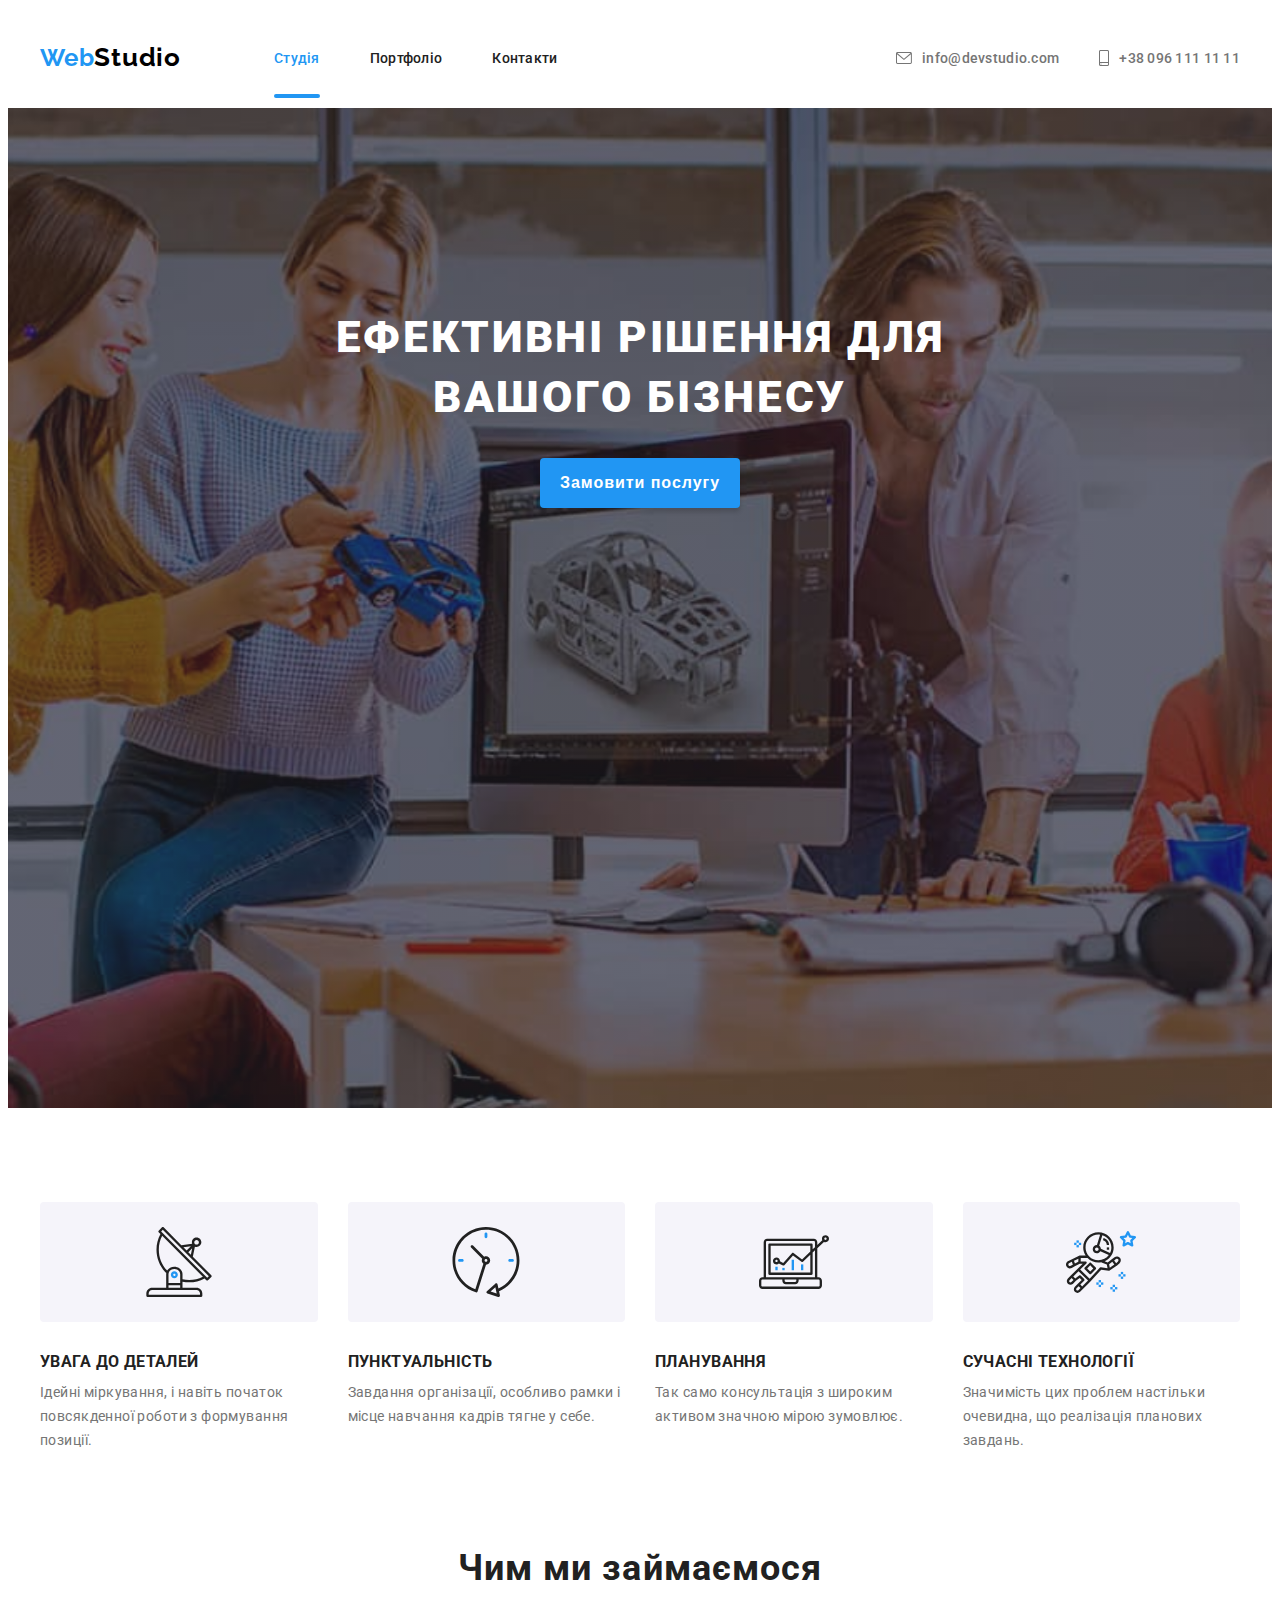
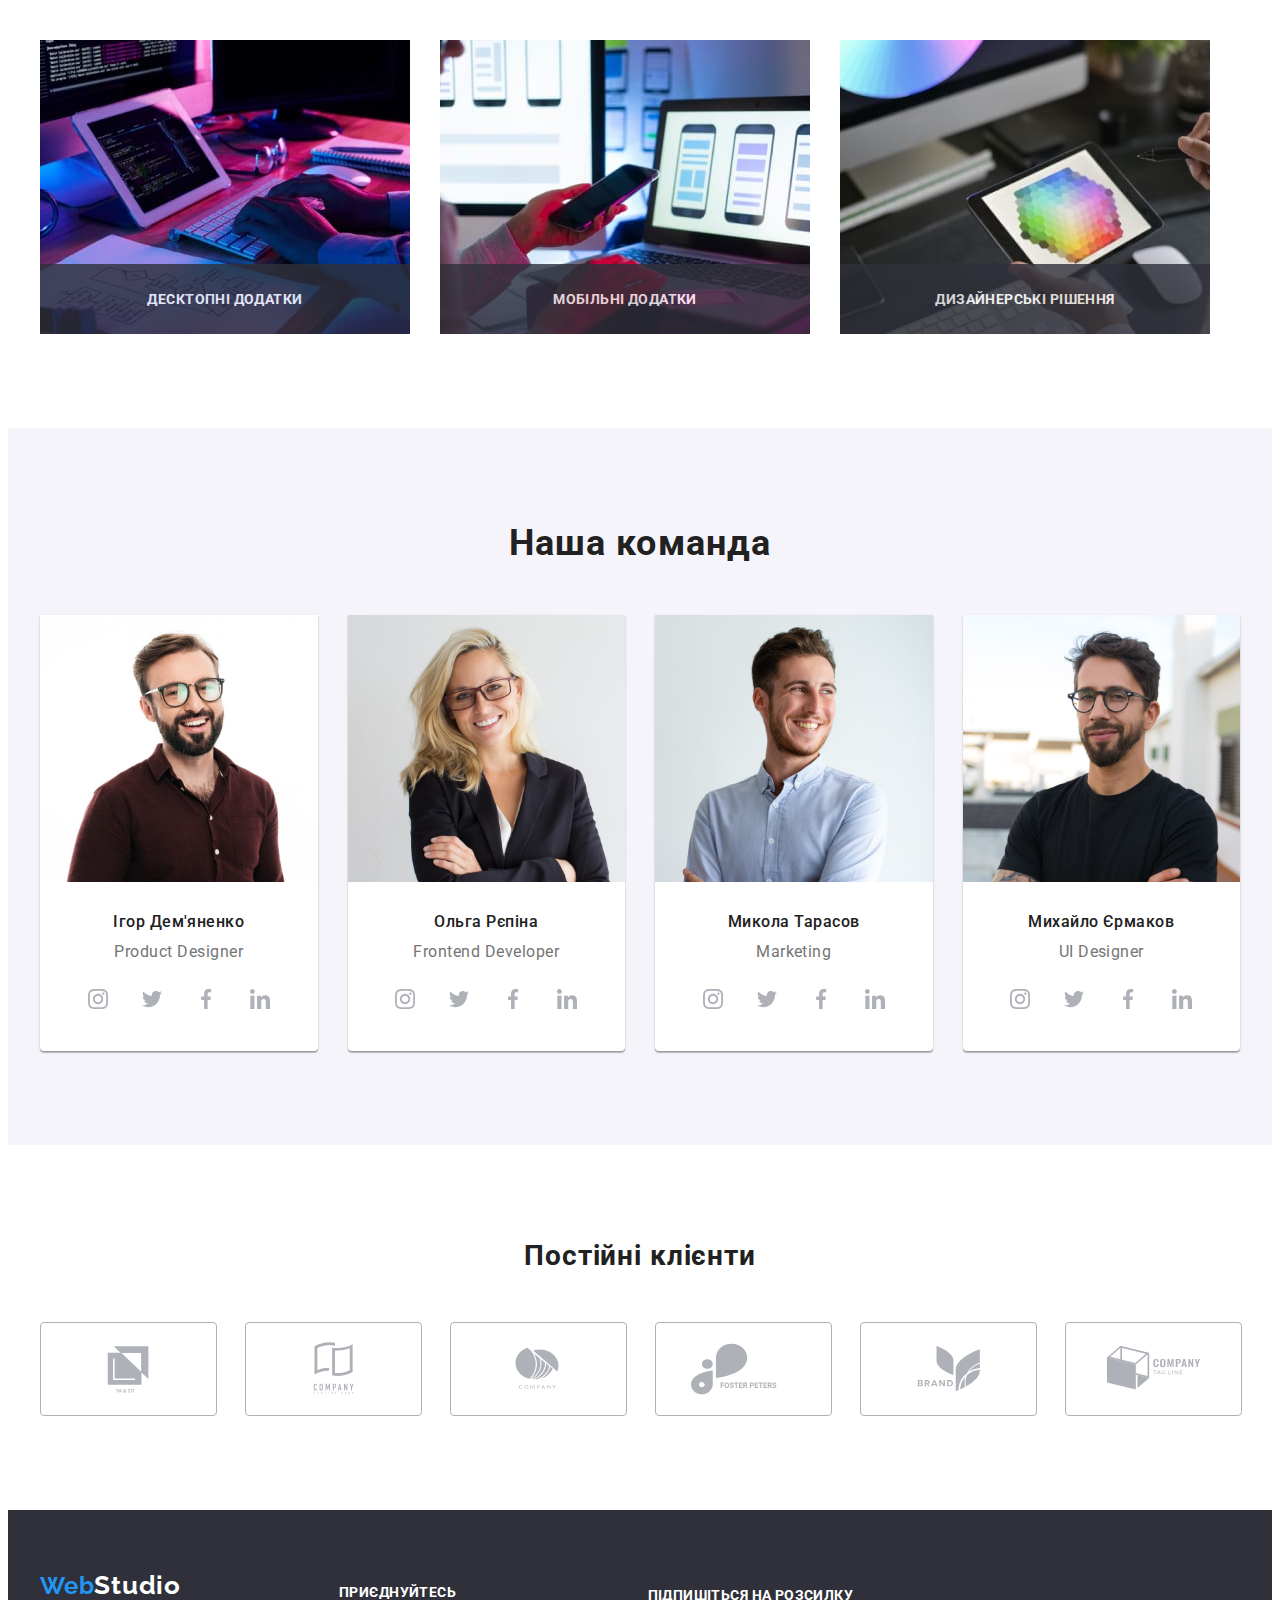
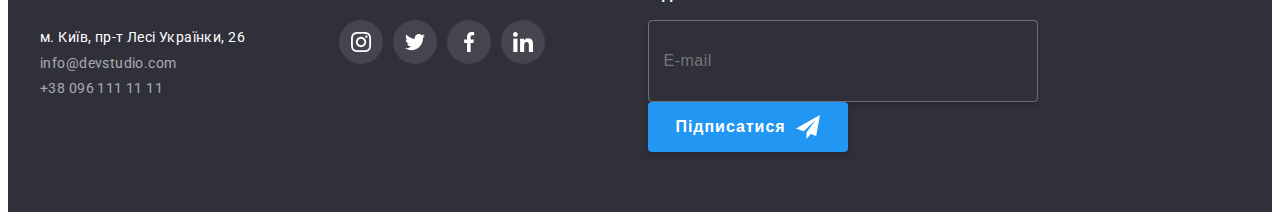
==== commit 3bc2091a: "виправив футер" ====
--- a/index.html
+++ b/index.html
@@ -795,116 +795,118 @@
 
     <!-- Підвал -->
 
-    <footer class="footer container">
-      <div class="address-box">
-        <address class="address">
-          <div class="logo">
-            <a class="logo__link link" href="./index.html"
-              >Web<span class="logo__text logo__text--white">Studio</span></a
-            >
-          </div>
-
-          <ul class="address__list list">
-            <li class="address__item">
-              <p class="address__text">м. Київ, пр-т Лесі Українки, 26</p>
-            </li>
-            <li class="address__item">
-              <a class="address__link link" href="mailto:info@devstudio.com"
-                >info@devstudio.com</a
+    <footer class="footer">
+      <div class="footer__box container">
+        <div class="address-box">
+          <address class="address">
+            <div class="logo">
+              <a class="logo__link link" href="./index.html"
+                >Web<span class="logo__text logo__text--white">Studio</span></a
               >
-            </li>
-            <li class="address__item">
-              <a class="address__link link" href="tel:380961111111"
-                >+38 096 111 11 11</a
-              >
-            </li>
-          </ul>
-        </address>
-
-        <div class="footer__socials">
-          <div class="socials">
-            <p class="socials__title">Приєднуйтесь</p>
-
-            <ul class="socials__list list">
-              <li class="socials__item socials__item--black">
-                <a
-                  class="socials__link link"
-                  href=""
-                  target="_blank"
-                  aria-label="іконка Instagram"
+            </div>
+
+            <ul class="address__list list">
+              <li class="address__item">
+                <p class="address__text">м. Київ, пр-т Лесі Українки, 26</p>
+              </li>
+              <li class="address__item">
+                <a class="address__link link" href="mailto:info@devstudio.com"
+                  >info@devstudio.com</a
                 >
-                  <svg
-                    class="socials__icon socials__icon--white"
-                    width="20"
-                    height="20"
-                  >
-                    <use href="./images/icons/sprite.svg#instagram"></use>
-                  </svg>
-                </a>
               </li>
-              <li class="socials__item socials__item--black">
-                <a
-                  class="socials__link link"
-                  href=""
-                  target="_blank"
-                  aria-label="іконка Twitter"
+              <li class="address__item">
+                <a class="address__link link" href="tel:380961111111"
+                  >+38 096 111 11 11</a
                 >
-                  <svg
-                    class="socials__icon socials__icon--white"
-                    width="20"
-                    height="20"
-                  >
-                    <use href="./images/icons/sprite.svg#twitter"></use>
-                  </svg>
-                </a>
-              </li>
-              <li class="socials__item socials__item--black">
-                <a
-                  class="socials__link link"
-                  href=""
-                  target="_blank"
-                  aria-label="іконка Facebook"
-                >
-                  <svg
-                    class="socials__icon socials__icon--white"
-                    width="20"
-                    height="20"
-                  >
-                    <use href="./images/icons/sprite.svg#facebook"></use>
-                  </svg>
-                </a>
-              </li>
-              <li class="socials__item socials__item--black">
-                <a
-                  class="socials__link link"
-                  href=""
-                  target="_blank"
-                  aria-label="іконка Linkedin"
-                >
-                  <svg
-                    class="socials__icon socials__icon--white"
-                    width="20"
-                    height="20"
-                  >
-                    <use href="./images/icons/sprite.svg#linkedin"></use>
-                  </svg>
-                </a>
               </li>
             </ul>
+          </address>
+
+          <div class="footer__socials">
+            <div class="socials">
+              <p class="socials__title">Приєднуйтесь</p>
+
+              <ul class="socials__list list">
+                <li class="socials__item socials__item--black">
+                  <a
+                    class="socials__link link"
+                    href=""
+                    target="_blank"
+                    aria-label="іконка Instagram"
+                  >
+                    <svg
+                      class="socials__icon socials__icon--white"
+                      width="20"
+                      height="20"
+                    >
+                      <use href="./images/icons/sprite.svg#instagram"></use>
+                    </svg>
+                  </a>
+                </li>
+                <li class="socials__item socials__item--black">
+                  <a
+                    class="socials__link link"
+                    href=""
+                    target="_blank"
+                    aria-label="іконка Twitter"
+                  >
+                    <svg
+                      class="socials__icon socials__icon--white"
+                      width="20"
+                      height="20"
+                    >
+                      <use href="./images/icons/sprite.svg#twitter"></use>
+                    </svg>
+                  </a>
+                </li>
+                <li class="socials__item socials__item--black">
+                  <a
+                    class="socials__link link"
+                    href=""
+                    target="_blank"
+                    aria-label="іконка Facebook"
+                  >
+                    <svg
+                      class="socials__icon socials__icon--white"
+                      width="20"
+                      height="20"
+                    >
+                      <use href="./images/icons/sprite.svg#facebook"></use>
+                    </svg>
+                  </a>
+                </li>
+                <li class="socials__item socials__item--black">
+                  <a
+                    class="socials__link link"
+                    href=""
+                    target="_blank"
+                    aria-label="іконка Linkedin"
+                  >
+                    <svg
+                      class="socials__icon socials__icon--white"
+                      width="20"
+                      height="20"
+                    >
+                      <use href="./images/icons/sprite.svg#linkedin"></use>
+                    </svg>
+                  </a>
+                </li>
+              </ul>
+            </div>
           </div>
         </div>
+
+        <form class="form">
+          <b class="form__title">Підпишіться на розсилку</b>
+          <input class="form__input" type="email" placeholder="E-mail" />
+          <button class="form__btn" type="submit">
+            <span class="form__btn-label">Підписатися</span>
+            <svg class="form__btn-icon" width="24" height="24">
+              <use href="./images/icons/sprite.svg#icon-send"></use>
+            </svg>
+          </button>
+        </form>
       </div>
-
-      <form class="form">
-        <b class="form__title">Підпишіться на розсилку</b>
-        <input class="form__input" type="email" placeholder="E-mail" />
-        <button class="form__btn" type="submit">
-          <span class="form__btn-label">Підписатися</span>
-          <svg class="form__btn-icon" width="24" height="24">
-            <use href="./images/icons/sprite.svg#icon-send"></use>
-          </svg>
-        </button>
-      </form>
     </footer>
 
     <script src="./js/mobile-menu.js"></script>
--- a/css/main.min.css
+++ b/css/main.min.css
@@ -1 +1 @@
-:root{--primary-bg-color: #ffffff;--secondary-bg-color: #f5f4fa;--header-underline-color: #ececec;--logo-black-color: #000000;--accent-color: #2196f3;--primary-text-color: #757575;--secondary-text-color: #212121;--primary-icon-color: #afb1b8;--footer-icon-bg-color: rgba(255, 255, 255, 0.1);--hero-bg-color: #c4c4c4;--footer-bg-color: #2f303a;--address-text-color: rgba(255, 255, 255, 0.6);--hover-focus-time: cubic-bezier(0.4, 0, 0.2, 1);--primary-font-family: "Roboto", sans-serif;--primary-font-size: 14px;--primary-font-weight: 400;--primary-letter-spacing: 0.42px;--primary-text-align: center}.visually-hidden{position:absolute;width:1px;height:1px;margin:-1px;border:0;padding:0;white-space:nowrap;-webkit-clip-path:inset(100%);clip-path:inset(100%);clip:rect(0 0 0 0);overflow:hidden}html{scroll-behavior:smooth}body{font-family:var(--primary-font-family);font-size:var(--primary-font-size);font-weight:var(--primary-font-weight);letter-spacing:var(--primary-letter-spacing);text-align:var(--primary-text-align);background-color:var(--primary-bg-color);color:var(--primary-text-color)}body.modal-open{overflow:hidden}.section{padding-top:60px;padding-bottom:60px}@media screen and (min-width: 1200px){.section{padding-top:94px;padding-bottom:94px}}img{display:block;max-width:100%;height:auto}.list{margin:0;padding:0;list-style:none}.link{text-decoration:none}.container{margin-right:auto;margin-left:auto;padding-right:15px;padding-left:15px}@media screen and (min-width: 480px){.container{width:480px}}@media screen and (min-width: 768px){.container{width:768px}}@media screen and (min-width: 1200px){.container{width:1200px}}.btn{margin:0;padding-top:10px;padding-bottom:10px;width:200px;height:50px;font-size:16px;font-weight:700;line-height:1.87;letter-spacing:.96px;text-align:center;color:var(--primary-bg-color);border:none;border-radius:4px;background-color:var(--accent-color);-webkit-box-shadow:0px 4px 4px 0px rgba(0,0,0,.15);box-shadow:0px 4px 4px 0px rgba(0,0,0,.15);-webkit-transition:color 250ms var(--hover-focus-time);transition:color 250ms var(--hover-focus-time);cursor:pointer}.header{position:relative;display:-webkit-box;display:-ms-flexbox;display:flex;-webkit-box-align:center;-ms-flex-align:center;align-items:center;-webkit-box-pack:justify;-ms-flex-pack:justify;justify-content:space-between;height:60px;padding-top:10px;padding-bottom:10px}.header--bordered{border-bottom:1px solid var(--header-underline-color)}@media screen and (min-width: 768px){.header{height:80px}}.logo{display:-webkit-inline-box;display:-ms-inline-flexbox;display:inline-flex;width:145px}.logo__link{font-family:"Raleway",sans-serif;font-size:24px;font-weight:700;line-height:1.2;letter-spacing:.78px;color:var(--accent-color)}.logo__text--black{color:var(--logo-black-color)}@media screen and (min-width: 1200px){.logo__text{font-size:26px}}.menu{display:-webkit-inline-box;display:-ms-inline-flexbox;display:inline-flex}@media screen and (min-width: 768px){.menu{width:100%;margin-left:88px}}@media screen and (min-width: 768px){.menu{margin-left:93px}}.menu__nav{display:-webkit-box;display:-ms-flexbox;display:flex;-webkit-box-orient:vertical;-webkit-box-direction:normal;-ms-flex-direction:column;flex-direction:column;width:100%;padding:48px 40px}.menu__nav.is-open{display:block}@media screen and (max-width: 767px){.menu__nav{display:none;position:absolute;top:0;left:0;background-color:var(--primary-bg-color);-webkit-box-shadow:0px 1px 3px 0px rgba(0,0,0,.16),0px 2px 4px 0px rgba(0,0,0,.08),0px 4px 8px 0px rgba(0,0,0,.04);box-shadow:0px 1px 3px 0px rgba(0,0,0,.16),0px 2px 4px 0px rgba(0,0,0,.08),0px 4px 8px 0px rgba(0,0,0,.04)}}@media screen and (min-width: 768px){.menu__nav{display:-webkit-box;display:-ms-flexbox;display:flex;-webkit-box-orient:horizontal;-webkit-box-direction:normal;-ms-flex-direction:row;flex-direction:row;-webkit-box-pack:justify;-ms-flex-pack:justify;justify-content:space-between;margin:0;padding:0}}.menu__btn{display:-webkit-inline-box;display:-ms-inline-flexbox;display:inline-flex;margin:0;padding:0;border:none;background-color:rgba(0,0,0,0);z-index:10}.menu__btn:hover .menu__icon,.menu__btn:focus .menu__icon{fill:var(--accent-color)}.menu__btn .menu-close{display:none}.menu__btn.is-open .menu-close{display:block}.menu__btn.is-open .menu-open{display:none}@media screen and (min-width: 768px){.menu__btn{display:none}}.menu__icon{-webkit-transition:fill 250ms var(--hover-focus-time);transition:fill 250ms var(--hover-focus-time)}.menu__socials{display:-webkit-box;display:-ms-flexbox;display:flex}.menu__socials .link{font-size:18px;font-weight:500;line-height:1.22;letter-spacing:.36px;text-align:left;color:var(--accent-color)}@media screen and (min-width: 768px){.menu__socials{display:none}}.menu__socials__item:not(:last-child){padding-right:10px;border-right:1px solid rgba(33,33,33,.2)}.menu__socials__item:not(:first-child){padding-left:10px}.nav{display:-webkit-box;display:-ms-flexbox;display:flex;-webkit-box-align:center;-ms-flex-align:center;align-items:center;-webkit-box-pack:start;-ms-flex-pack:start;justify-content:flex-start;margin-bottom:306px}@media screen and (min-width: 768px){.nav{margin:0}}@media screen and (min-width: 768px){.nav__list{display:-webkit-box;display:-ms-flexbox;display:flex;-webkit-box-align:center;-ms-flex-align:center;align-items:center;-webkit-box-pack:center;-ms-flex-pack:center;justify-content:center}}.nav__item{text-align:left}.nav__item:not(:last-child){margin-right:50px}@media screen and (max-width: 767px){.nav__item:not(:last-child){margin-bottom:32px}}.nav__link{font-size:14px;font-weight:500;letter-spacing:.28px;color:var(--secondary-text-color);-webkit-transition:color 250ms var(--hover-focus-time);transition:color 250ms var(--hover-focus-time)}.nav__link:hover,.nav__link:focus{color:var(--accent-color)}@media screen and (max-width: 767px){.nav__link{font-size:40px;letter-spacing:.8px}}@media screen and (min-width: 768px){.nav__link{padding:32px 0}.nav__link--current{position:relative;color:var(--accent-color)}.nav__link--current::after{content:"";display:block;position:absolute;right:0;bottom:0;width:100%;height:4px;border-radius:2px;background-color:var(--accent-color)}}.info{display:-webkit-box;display:-ms-flexbox;display:flex;-webkit-box-orient:vertical;-webkit-box-direction:normal;-ms-flex-direction:column;flex-direction:column;text-align:left}@media screen and (max-width: 767px){.info{-webkit-box-orient:vertical;-webkit-box-direction:reverse;-ms-flex-direction:column-reverse;flex-direction:column-reverse}}@media screen and (min-width: 1200px){.info{-webkit-box-orient:horizontal;-webkit-box-direction:normal;-ms-flex-direction:row;flex-direction:row}}@media screen and (max-width: 767px){.info__item:first-child{margin-bottom:64px}.info__item:last-child{margin-bottom:32px}}@media screen and (min-width: 768px){.info__item:first-child{margin-bottom:10px}}@media screen and (min-width: 1200px){.info__item:first-child{margin-bottom:0px;margin-right:40px}}.info__link{display:-webkit-box;display:-ms-flexbox;display:flex;-webkit-box-align:center;-ms-flex-align:center;align-items:center;font-size:12px;font-weight:500;letter-spacing:.24px;color:var(--primary-text-color);-webkit-transition:color 250ms var(--hover-focus-time);transition:color 250ms var(--hover-focus-time)}.info__link:hover,.info__link:focus{color:var(--accent-color)}@media screen and (max-width: 767px){.info__link.email{font-size:24px;font-weight:500;letter-spacing:.48px}.info__link.phone{font-size:34px;font-weight:500;letter-spacing:.68px;color:var(--accent-color)}}@media screen and (min-width: 1200px){.info__link{font-size:14px;letter-spacing:.28px}}.info__icon{margin-right:10px;fill:currentColor}@media screen and (max-width: 767px){.info__icon{display:none}}@media screen and (max-width: 1199px){.info__icon{margin-right:8px}}.hero{padding-top:118px;padding-bottom:118px}@media screen and (min-width: 1200px){.hero{padding-top:200px;padding-bottom:200px}}.hero__title{margin-top:0;margin-bottom:30px;margin-right:auto;margin-left:auto;width:360px;font-size:26px;font-weight:900;line-height:1.62;letter-spacing:1.56px;text-transform:uppercase;color:var(--primary-bg-color)}@media screen and (min-width: 1200px){.hero__title{width:696px;font-size:44px;line-height:1.36;letter-spacing:2.64px}}.hero__btn{margin:0;padding-top:10px;padding-bottom:10px;width:200px;height:50px;font-size:16px;font-weight:700;line-height:1.87;letter-spacing:.96px;text-align:center;color:var(--primary-bg-color);border:none;border-radius:4px;background-color:var(--accent-color);-webkit-box-shadow:0px 4px 4px 0px rgba(0,0,0,.15);box-shadow:0px 4px 4px 0px rgba(0,0,0,.15);-webkit-transition:color 250ms var(--hover-focus-time);transition:color 250ms var(--hover-focus-time);cursor:pointer}.hero__btn:hover{color:var(--hero-bg-color)}.overlay-bg{max-width:480px;width:100%;height:400px;margin-right:auto;margin-left:auto;background-image:-webkit-gradient(linear, left top, right top, from(rgba(47, 48, 58, 0.4)), to(rgba(47, 48, 58, 0.4))),url("../images/hero/mobile/hero-bg-photo_mob.jpg");background-image:linear-gradient(to right, rgba(47, 48, 58, 0.4), rgba(47, 48, 58, 0.4)),url("../images/hero/mobile/hero-bg-photo_mob.jpg");background-repeat:no-repeat;background-position:center;background-size:cover;background-color:var(--hero-bg-color)}@media(min-device-pixel-ratio: 2),(-webkit-min-device-pixel-ratio: 2),(min-resolution: 192dpi),(min-resolution: 2dppx){.overlay-bg{background-image:-webkit-gradient(linear, left top, right top, from(rgba(47, 48, 58, 0.4)), to(rgba(47, 48, 58, 0.4))),url("../images/hero/mobile/hero-bg-photo_mob@2x.jpg");background-image:linear-gradient(to right, rgba(47, 48, 58, 0.4), rgba(47, 48, 58, 0.4)),url("../images/hero/mobile/hero-bg-photo_mob@2x.jpg")}}@media screen and (min-width: 768px){.overlay-bg{max-width:768px;width:100%;background-image:-webkit-gradient(linear, left top, right top, from(rgba(47, 48, 58, 0.4)), to(rgba(47, 48, 58, 0.4))),url("../images/hero/tablet/hero-bg-photo_tab.jpg");background-image:linear-gradient(to right, rgba(47, 48, 58, 0.4), rgba(47, 48, 58, 0.4)),url("../images/hero/tablet/hero-bg-photo_tab.jpg")}}@media screen and (min-width: 768px)and (min-device-pixel-ratio: 2),screen and (min-width: 768px)and (-webkit-min-device-pixel-ratio: 2),screen and (min-width: 768px)and (min-resolution: 192dpi),screen and (min-width: 768px)and (min-resolution: 2dppx){.overlay-bg{background-image:-webkit-gradient(linear, left top, right top, from(rgba(47, 48, 58, 0.4)), to(rgba(47, 48, 58, 0.4))),url("../images/hero/tablet/hero-bg-photo_tab@2x.jpg");background-image:linear-gradient(to right, rgba(47, 48, 58, 0.4), rgba(47, 48, 58, 0.4)),url("../images/hero/tablet/hero-bg-photo_tab@2x.jpg")}}@media screen and (min-width: 1200px){.overlay-bg{max-width:1600px;width:100%;height:600px;background-image:-webkit-gradient(linear, left top, right top, from(rgba(47, 48, 58, 0.4)), to(rgba(47, 48, 58, 0.4))),url("../images/hero/desktop/hero-bg-photo_desk.jpg");background-image:linear-gradient(to right, rgba(47, 48, 58, 0.4), rgba(47, 48, 58, 0.4)),url("../images/hero/desktop/hero-bg-photo_desk.jpg")}}@media screen and (min-width: 1200px)and (min-device-pixel-ratio: 2),screen and (min-width: 1200px)and (-webkit-min-device-pixel-ratio: 2),screen and (min-width: 1200px)and (min-resolution: 192dpi),screen and (min-width: 1200px)and (min-resolution: 2dppx){.overlay-bg{background-image:-webkit-gradient(linear, left top, right top, from(rgba(47, 48, 58, 0.4)), to(rgba(47, 48, 58, 0.4))),url("../images/hero/desktop/hero-bg-photo_desk@2x.jpg");background-image:linear-gradient(to right, rgba(47, 48, 58, 0.4), rgba(47, 48, 58, 0.4)),url("../images/hero/desktop/hero-bg-photo_desk@2x.jpg")}}.backdrop{position:fixed;top:0;left:0;width:100%;height:100%;padding:94px 15px;background-color:rgba(0,0,0,.2);z-index:10;opacity:1;visibility:visible;overflow-y:scroll;-webkit-transition:opacity 250ms var(--hover-focus-time),visibility 250ms var(--hover-focus-time);transition:opacity 250ms var(--hover-focus-time),visibility 250ms var(--hover-focus-time)}.backdrop.is-hidden{opacity:0;visibility:hidden;pointer-events:none}.modal-window{position:absolute;top:50%;left:50%;-webkit-transform:translate(-50%, -50%) scaleX(1);transform:translate(-50%, -50%) scaleX(1);-webkit-transition:-webkit-transform 250ms var(--hover-focus-time);transition:-webkit-transform 250ms var(--hover-focus-time);transition:transform 250ms var(--hover-focus-time);transition:transform 250ms var(--hover-focus-time), -webkit-transform 250ms var(--hover-focus-time);width:450px;border-radius:4px;background-color:var(--primary-bg-color);-webkit-box-shadow:0px 2px 1px 0px rgba(0,0,0,.2),0px 1px 1px 0px rgba(0,0,0,.14),0px 1px 3px 0px rgba(0,0,0,.12);box-shadow:0px 2px 1px 0px rgba(0,0,0,.2),0px 1px 1px 0px rgba(0,0,0,.14),0px 1px 3px 0px rgba(0,0,0,.12)}.backdrop.is-hidden>.modal-window{-webkit-transform:translate(-50%, -50%) scaleX(0);transform:translate(-50%, -50%) scaleX(0)}@media screen and (min-width: 1200px){.modal-window{width:528px}}.modal-window-close-btn{position:absolute;top:8px;right:8px;padding:0;z-index:10;width:30px;height:30px;border-radius:50%;border:1px solid rgba(0,0,0,.1);background-color:var(--primary-bg-color);cursor:pointer}.modal-window-close-icon{display:block;margin:0 auto;fill:var(--logo-black-color);-webkit-transition:fill 250ms var(--hover-focus-time);transition:fill 250ms var(--hover-focus-time)}.modal-window-close-btn:hover>.modal-window-close-icon{fill:var(--accent-color)}.modal-form{position:relative;margin:0;padding:40px;width:100%;height:100%}.modal-form__title{display:block;margin-top:0;margin-bottom:12px;font-size:20px;font-weight:700;line-height:1.5;letter-spacing:.6px;color:var(--secondary-text-color)}@media screen and (min-width: 1200px){.modal-form__title{line-height:1.2}}.modal-form__field{position:relative;display:block}.modal-form__label{display:block;margin-bottom:4px;font-size:12px;letter-spacing:.12px;text-align:left;color:var(--primary-text-color)}.modal-form__input{display:block;margin-bottom:10px;padding:12px 12px 12px 44px;width:100%;height:40px;border-radius:4px;border:1px solid rgba(33,33,33,.2);outline:rgba(0,0,0,0);-webkit-transition:border-color 250ms var(--hover-focus-time);transition:border-color 250ms var(--hover-focus-time)}.modal-form__input:focus{border-color:var(--accent-color)}.modal-form__icon{position:absolute;top:30px;left:12px;fill:var(--secondary-text-color);-webkit-transition:fill 250ms var(--hover-focus-time);transition:fill 250ms var(--hover-focus-time)}.modal-form__input:focus+.modal-form__icon{fill:var(--accent-color)}.modal-form__textarea{display:block;margin-bottom:20px;padding:12px 16px;width:100%;height:120px;resize:none;border-radius:4px;border-color:rgba(0,0,0,0);outline:1px solid rgba(33,33,33,.2);-webkit-transition:border-color 250ms var(--hover-focus-time);transition:border-color 250ms var(--hover-focus-time)}.modal-form__textarea:focus{border-color:var(--accent-color)}.modal-form__textarea::-webkit-input-placeholder{letter-spacing:.12px;color:rgba(117,117,117,.5)}.modal-form__textarea::-moz-placeholder{letter-spacing:.12px;color:rgba(117,117,117,.5)}.modal-form__textarea:-ms-input-placeholder{letter-spacing:.12px;color:rgba(117,117,117,.5)}.modal-form__textarea::-ms-input-placeholder{letter-spacing:.12px;color:rgba(117,117,117,.5)}.modal-form__textarea::placeholder{letter-spacing:.12px;color:rgba(117,117,117,.5)}.modal-form__policy{display:-webkit-box;display:-ms-flexbox;display:flex;-webkit-box-align:center;-ms-flex-align:center;align-items:center;-webkit-box-pack:center;-ms-flex-pack:center;justify-content:center;margin-top:0;margin-bottom:30px;width:100%;height:24px;font-size:12px;letter-spacing:.36;color:var(--primary-text-color)}@media screen and (min-width: 1200px){.modal-form__policy{font-size:14px;line-height:1.71;letter-spacing:.42px}}.modal-form__checkbox-custom{display:-webkit-box;display:-ms-flexbox;display:flex;-webkit-box-align:center;-ms-flex-align:center;align-items:center;-webkit-box-pack:center;-ms-flex-pack:center;justify-content:center;margin-right:7px;width:16px;height:15px;border-radius:2px;border:2px solid var(--secondary-text-color);-webkit-transition:background-color 250ms var(--hover-focus-time),border-color 250ms var(--hover-focus-time);transition:background-color 250ms var(--hover-focus-time),border-color 250ms var(--hover-focus-time)}.modal-form__checkbox:focus+.modal-form__checkbox-custom{border-color:var(--accent-color)}.modal-form__checkbox:checked+.modal-form__checkbox-custom{border-color:rgba(0,0,0,0);background-color:var(--accent-color);background-size:contain;background-origin:border-box}.modal-form__checkbox-icon{display:block}.modal-form__checkbox-link{margin-left:5px;color:var(--accent-color)}.modal-form__btn{margin:0;padding-top:10px;padding-bottom:10px;width:200px;height:50px;font-size:16px;font-weight:700;line-height:1.87;letter-spacing:.96px;text-align:center;color:var(--primary-bg-color);border:none;border-radius:4px;background-color:var(--accent-color);-webkit-box-shadow:0px 4px 4px 0px rgba(0,0,0,.15);box-shadow:0px 4px 4px 0px rgba(0,0,0,.15);-webkit-transition:color 250ms var(--hover-focus-time);transition:color 250ms var(--hover-focus-time);cursor:pointer;padding-left:32px;padding-right:32px;background-color:#188ce8}@media screen and (min-width: 768px){.features__list{display:-webkit-box;display:-ms-flexbox;display:flex;-ms-flex-wrap:wrap;flex-wrap:wrap;-webkit-box-pack:center;-ms-flex-pack:center;justify-content:center;margin:-15px}}@media screen and (min-width: 1200px){.features__list{-ms-flex-wrap:nowrap;flex-wrap:nowrap;margin:0}}.features__item{width:450px}@media screen and (max-width: 767px){.features__item:not(:last-child){margin-bottom:30px}}@media screen and (min-width: 768px){.features__item{width:calc((100% - 60px)/2);margin:15px}}@media screen and (min-width: 1200px){.features__item{width:25%;margin:0}.features__item:not(:last-child){margin-right:30px}}.features__card{width:100%}.features__icon-box{display:-webkit-box;display:-ms-flexbox;display:flex;-webkit-box-align:center;-ms-flex-align:center;align-items:center;-webkit-box-pack:center;-ms-flex-pack:center;justify-content:center;width:100%;height:120px;margin-bottom:30px;border-radius:4px;background-color:var(--secondary-bg-color)}.features__title{margin-top:0;margin-bottom:10px;font-weight:700;text-transform:uppercase;color:var(--secondary-text-color)}@media screen and (min-width: 768px){.features__title{text-align:left}}.features__text{margin:0;line-height:1.71;text-align:left;color:var(--primary-text-color)}.examples{padding-top:0}@media screen and (max-width: 1199px){.examples{display:none}}.examples__title{margin-top:0;margin-bottom:50px;font-size:36px;font-weight:700;line-height:1.2;letter-spacing:1.08px;color:var(--secondary-text-color)}.examples__list{display:-webkit-box;display:-ms-flexbox;display:flex}.examples__item:not(:last-child){margin-right:30px}.examples__img{position:relative}.examples__text{position:absolute;right:0;bottom:0;display:-webkit-box;display:-ms-flexbox;display:flex;width:100%;height:70px;margin:0;-webkit-box-align:center;-ms-flex-align:center;align-items:center;-webkit-box-pack:center;-ms-flex-pack:center;justify-content:center;font-weight:700;text-transform:uppercase;color:var(--primary-bg-color);background-color:var(--footer-bg-color);opacity:80%}.team{background-color:var(--secondary-bg-color)}.team__title{margin-top:0;margin-bottom:30px;font-size:28px;font-weight:700;line-height:1.2;letter-spacing:.84px;color:var(--secondary-text-color)}@media screen and (min-width: 1200px){.team__title{margin-bottom:50px;font-size:36px;letter-spacing:1.08px}}@media screen and (min-width: 768px){.team__list{display:-webkit-box;display:-ms-flexbox;display:flex;-ms-flex-wrap:wrap;flex-wrap:wrap;-webkit-box-pack:center;-ms-flex-pack:center;justify-content:center;margin:-15px}}@media screen and (min-width: 1200px){.team__list{-ms-flex-wrap:nowrap;flex-wrap:nowrap;margin:0}}.team__item{width:100%;background-color:var(--primary-bg-color);border-radius:0px 0px 4px 4px;-webkit-box-shadow:0px 2px 1px 0px rgba(0,0,0,.2),0px 1px 1px 0px rgba(0,0,0,.14),0px 1px 3px 0px rgba(0,0,0,.12);box-shadow:0px 2px 1px 0px rgba(0,0,0,.2),0px 1px 1px 0px rgba(0,0,0,.14),0px 1px 3px 0px rgba(0,0,0,.12)}@media screen and (min-width: 768px){.team__item{width:calc((100% - 60px)/2);margin:15px}}@media screen and (min-width: 1200px){.team__item{margin:0}.team__item:not(:last-child){margin-right:30px}}.card{padding-bottom:30px}.card__img{margin-bottom:30px}.card__title{margin-bottom:10px;font-size:16px;font-weight:500;line-height:1.2;letter-spacing:.48px;color:var(--secondary-text-color)}.card__text{margin:0;margin-bottom:16px;font-size:16px;font-weight:400;line-height:1.2;letter-spacing:.48px;color:var(--primary-text-color)}.socials__list{display:-webkit-box;display:-ms-flexbox;display:flex;-webkit-box-align:center;-ms-flex-align:center;align-items:center;-webkit-box-pack:center;-ms-flex-pack:center;justify-content:center}.socials__item:not(:last-child){margin-right:10px}.socials__item--black{border-radius:50%;background-color:var(--footer-icon-bg-color)}.socials__link{display:-webkit-box;display:-ms-flexbox;display:flex;-webkit-box-align:center;-ms-flex-align:center;align-items:center;-webkit-box-pack:center;-ms-flex-pack:center;justify-content:center;border-radius:50%;width:44px;height:44px;-webkit-transition:background-color 250ms var(--hover-focus-time);transition:background-color 250ms var(--hover-focus-time)}.socials__link:hover,.socials__link:focus{background-color:var(--accent-color)}.socials__icon{margin:0;fill:var(--primary-icon-color);-webkit-transition:fill 250ms var(--hover-focus-time);transition:fill 250ms var(--hover-focus-time)}.socials__icon--white{fill:var(--primary-bg-color)}.socials__link:hover .socials__icon,.socials__link:focus .socials__icon{fill:var(--primary-bg-color)}.clients__title{margin-top:0;margin-bottom:30px;font-size:28px;font-weight:700;line-height:1.2;letter-spacing:.84px;color:var(--secondary-text-color)}@media screen and (min-width: 1200px){.clients__title{margin-bottom:50px}}.clients__list{display:-webkit-box;display:-ms-flexbox;display:flex;-ms-flex-wrap:wrap;flex-wrap:wrap;-webkit-box-pack:center;-ms-flex-pack:center;justify-content:center;margin:-15px}@media screen and (min-width: 1200px){.clients__list{-ms-flex-wrap:nowrap;flex-wrap:nowrap;margin:0}}.clients__item{width:calc((100% - 60px)/2);margin:15px}@media screen and (min-width: 768px){.clients__item{width:calc((100% - 90px)/3)}}@media screen and (min-width: 1200px){.clients__item{margin:0}.clients__item:not(:last-child){margin-right:30px}}.clients__link{display:-webkit-box;display:-ms-flexbox;display:flex;-webkit-box-align:center;-ms-flex-align:center;align-items:center;-webkit-box-pack:center;-ms-flex-pack:center;justify-content:center;width:100%;height:92px;border-radius:4px;border:1px solid var(--primary-icon-color);-webkit-transition:border-color 250ms var(--hover-focus-time);transition:border-color 250ms var(--hover-focus-time)}.clients__link:hover,.clients__link:focus{border-color:var(--accent-color)}.clients__icon{fill:var(--primary-icon-color);-webkit-transition:fill 250ms var(--hover-focus-time);transition:fill 250ms var(--hover-focus-time)}.clients__link:hover .clients__icon{fill:var(--accent-color)}.clients__link:focus .clients__icon{fill:var(--accent-color)}.filter{display:-webkit-box;display:-ms-flexbox;display:flex;-webkit-box-pack:center;-ms-flex-pack:center;justify-content:center;margin-bottom:40px}@media screen and (max-width: 767px){.filter{-ms-flex-wrap:wrap;flex-wrap:wrap;-webkit-box-pack:start;-ms-flex-pack:start;justify-content:flex-start;-ms-flex-line-pack:justify;align-content:space-between;width:75%;height:90px}}@media screen and (min-width: 768px){.filter{margin-bottom:30px}}@media screen and (min-width: 1200px){.filter{margin-bottom:50px}}.filter__item{height:38px}.filter__item:not(:last-child){margin-right:8px}.filter__btn{padding:6px 22px;font-size:16px;font-weight:500;line-height:1.62;letter-spacing:.48px;cursor:pointer;color:var(--secondary-text-color);background-color:var(--secondary-bg-color);border:none;border-radius:4px;-webkit-transition:color 250ms var(--hover-focus-time),background-color 250ms var(--hover-focus-time),-webkit-box-shadow 250ms var(--hover-focus-time);transition:color 250ms var(--hover-focus-time),background-color 250ms var(--hover-focus-time),-webkit-box-shadow 250ms var(--hover-focus-time);transition:color 250ms var(--hover-focus-time),background-color 250ms var(--hover-focus-time),box-shadow 250ms var(--hover-focus-time);transition:color 250ms var(--hover-focus-time),background-color 250ms var(--hover-focus-time),box-shadow 250ms var(--hover-focus-time),-webkit-box-shadow 250ms var(--hover-focus-time)}.filter__btn:hover,.filter__btn:focus{color:var(--primary-bg-color);background-color:var(--accent-color);-webkit-box-shadow:0px 2px 2px 0px rgba(0,0,0,.12),0px 1px 2px 0px rgba(0,0,0,.08),0px 3px 1px 0px rgba(0,0,0,.1);box-shadow:0px 2px 2px 0px rgba(0,0,0,.12),0px 1px 2px 0px rgba(0,0,0,.08),0px 3px 1px 0px rgba(0,0,0,.1)}.overlay{position:relative;overflow:hidden}.overlay__card{position:absolute;right:0;bottom:0;width:100%;height:100%;background-color:var(--accent-color);opacity:0;-webkit-transform:translateY(100%);transform:translateY(100%);-webkit-transition:opacity 250ms var(--hover-focus-time),-webkit-transform 250ms var(--hover-focus-time);transition:opacity 250ms var(--hover-focus-time),-webkit-transform 250ms var(--hover-focus-time);transition:transform 250ms var(--hover-focus-time),opacity 250ms var(--hover-focus-time);transition:transform 250ms var(--hover-focus-time),opacity 250ms var(--hover-focus-time),-webkit-transform 250ms var(--hover-focus-time)}.works__link:hover .overlay__card{-webkit-transform:translateY(0);transform:translateY(0);opacity:90%}.overlay__text{margin:0;padding:63px 24px;font-size:18px;line-height:1.55;letter-spacing:.54px;text-align:left;color:var(--primary-bg-color)}@media screen and (min-width: 768px){.works{display:-webkit-box;display:-ms-flexbox;display:flex;-ms-flex-wrap:wrap;flex-wrap:wrap;margin:-15px}}.works__item{margin-bottom:30px}@media screen and (min-width: 768px){.works__item{width:calc((100% - 60px)/2);margin:15px}}@media screen and (min-width: 1200px){.works__item{width:calc((100% - 90px)/3);margin:15px}}.works__link{display:block;text-decoration:none;-webkit-transition:-webkit-box-shadow 250ms var(--hover-focus-time);transition:-webkit-box-shadow 250ms var(--hover-focus-time);transition:box-shadow 250ms var(--hover-focus-time);transition:box-shadow 250ms var(--hover-focus-time), -webkit-box-shadow 250ms var(--hover-focus-time)}.works__link:hover,.works__link:focus{-webkit-box-shadow:1px 4px 6px 0px rgba(0,0,0,.16),0px 4px 4px 0px rgba(0,0,0,.06),0px 1px 1px 0px rgba(0,0,0,.12);box-shadow:1px 4px 6px 0px rgba(0,0,0,.16),0px 4px 4px 0px rgba(0,0,0,.06),0px 1px 1px 0px rgba(0,0,0,.12)}.works__info{padding:20px 24px;border:1px solid #eee;border-top:none}.works__title{margin-top:0;margin-bottom:4px;font-size:18px;font-weight:700;line-height:2;letter-spacing:1.08px;text-align:left;color:var(--secondary-text-color)}.works__text{margin:0;line-height:1.87;letter-spacing:.48px;text-align:left;color:var(--primary-text-color)}.footer{padding:60px 15px;background-color:var(--footer-bg-color)}@media screen and (min-width: 1200px){.footer{display:-webkit-box;display:-ms-flexbox;display:flex}}.logo__text--white{color:var(--primary-bg-color)}@media screen and (min-width: 768px){.address-box{display:-webkit-box;display:-ms-flexbox;display:flex;-webkit-box-pack:space-evenly;-ms-flex-pack:space-evenly;justify-content:space-evenly}}@media screen and (min-width: 1200px){.address-box{-webkit-box-pack:start;-ms-flex-pack:start;justify-content:flex-start;text-align:left;width:50%}}.address{margin-bottom:60px;font-style:normal;line-height:1.14;color:var(--primary-bg-color)}@media screen and (min-width: 768px){.address{margin-bottom:0}}@media screen and (min-width: 1200px){.address{padding-right:94px}}.address__list{margin-top:28px}.address__item:not(:last-child){margin-bottom:10px}.address__text{display:inline-block;margin:0}.address__link{color:var(--address-text-color);-webkit-transition:color 250ms var(--hover-focus-time);transition:color 250ms var(--hover-focus-time)}.address__link:hover,.address__link:focus{color:var(--accent-color)}.socials__title{margin-bottom:20px;font-weight:700;text-transform:uppercase;color:var(--primary-bg-color)}.form{display:-webkit-box;display:-ms-flexbox;display:flex;-webkit-box-orient:vertical;-webkit-box-direction:normal;-ms-flex-direction:column;flex-direction:column;-webkit-box-align:center;-ms-flex-align:center;align-items:center;margin-top:60px}@media screen and (min-width: 1200px){.form{display:-webkit-box;display:-ms-flexbox;display:flex;-webkit-box-orient:horizontal;-webkit-box-direction:normal;-ms-flex-direction:row;flex-direction:row;-ms-flex-wrap:wrap;flex-wrap:wrap;-ms-flex-line-pack:start;align-content:flex-start;width:50%;margin:0;padding-left:15px}}.form__title{font-weight:700;text-transform:uppercase;color:var(--primary-bg-color)}@media screen and (min-width: 1200px){.form__title{display:-webkit-inline-box;display:-ms-inline-flexbox;display:inline-flex;-webkit-box-align:center;-ms-flex-align:center;align-items:center;-webkit-box-flex:1;-ms-flex-positive:1;flex-grow:1;-ms-flex-preferred-size:100%;flex-basis:100%;height:50px;text-align:left}}.form__input{margin:20px 0;padding:15px;width:100%;height:50px;font-size:16px;font-weight:400;line-height:1.25;letter-spacing:.48px;color:rgba(255,255,255,.6);border-radius:4px;border:1px solid rgba(255,255,255,.3);outline:rgba(0,0,0,0);background:rgba(33,150,243,0);-webkit-box-shadow:0px 4px 4px 0px rgba(0,0,0,.15);box-shadow:0px 4px 4px 0px rgba(0,0,0,.15);-webkit-transition:border-color 250ms var(--hover-focus-time);transition:border-color 250ms var(--hover-focus-time)}.form__input:focus{border-color:var(--accent-color)}@media screen and (min-width: 480px){.form__input{width:450px}}@media screen and (min-width: 1200px){.form__input{margin:0 10px 0 0;width:358px}}.form__btn{margin:0;padding-top:10px;padding-bottom:10px;width:200px;height:50px;font-size:16px;font-weight:700;line-height:1.87;letter-spacing:.96px;text-align:center;color:var(--primary-bg-color);border:none;border-radius:4px;background-color:var(--accent-color);-webkit-box-shadow:0px 4px 4px 0px rgba(0,0,0,.15);box-shadow:0px 4px 4px 0px rgba(0,0,0,.15);-webkit-transition:color 250ms var(--hover-focus-time);transition:color 250ms var(--hover-focus-time);cursor:pointer;display:-webkit-box;display:-ms-flexbox;display:flex;-webkit-box-align:center;-ms-flex-align:center;align-items:center;-webkit-box-pack:center;-ms-flex-pack:center;justify-content:center;padding-right:28px;padding-left:28px}.form__btn-label{margin-right:10px}/*# sourceMappingURL=main.min.css.map */+:root{--primary-bg-color: #ffffff;--secondary-bg-color: #f5f4fa;--header-underline-color: #ececec;--logo-black-color: #000000;--accent-color: #2196f3;--primary-text-color: #757575;--secondary-text-color: #212121;--primary-icon-color: #afb1b8;--footer-icon-bg-color: rgba(255, 255, 255, 0.1);--hero-bg-color: #c4c4c4;--footer-bg-color: #2f303a;--address-text-color: rgba(255, 255, 255, 0.6);--hover-focus-time: cubic-bezier(0.4, 0, 0.2, 1);--primary-font-family: "Roboto", sans-serif;--primary-font-size: 14px;--primary-font-weight: 400;--primary-letter-spacing: 0.42px;--primary-text-align: center}.visually-hidden{position:absolute;width:1px;height:1px;margin:-1px;border:0;padding:0;white-space:nowrap;-webkit-clip-path:inset(100%);clip-path:inset(100%);clip:rect(0 0 0 0);overflow:hidden}html{scroll-behavior:smooth}body{font-family:var(--primary-font-family);font-size:var(--primary-font-size);font-weight:var(--primary-font-weight);letter-spacing:var(--primary-letter-spacing);text-align:var(--primary-text-align);background-color:var(--primary-bg-color);color:var(--primary-text-color)}body.modal-open{overflow:hidden}.section{padding-top:60px;padding-bottom:60px}@media screen and (min-width: 1200px){.section{padding-top:94px;padding-bottom:94px}}img{display:block;max-width:100%;height:auto}.list{margin:0;padding:0;list-style:none}.link{text-decoration:none}.container{margin-right:auto;margin-left:auto;padding-right:15px;padding-left:15px}@media screen and (min-width: 480px){.container{width:480px}}@media screen and (min-width: 768px){.container{width:768px}}@media screen and (min-width: 1200px){.container{width:1200px}}.btn{margin:0;padding-top:10px;padding-bottom:10px;width:200px;height:50px;font-size:16px;font-weight:700;line-height:1.87;letter-spacing:.96px;text-align:center;color:var(--primary-bg-color);border:none;border-radius:4px;background-color:var(--accent-color);-webkit-box-shadow:0px 4px 4px 0px rgba(0,0,0,.15);box-shadow:0px 4px 4px 0px rgba(0,0,0,.15);-webkit-transition:color 250ms var(--hover-focus-time);transition:color 250ms var(--hover-focus-time);cursor:pointer}.header{position:relative;display:-webkit-box;display:-ms-flexbox;display:flex;-webkit-box-align:center;-ms-flex-align:center;align-items:center;-webkit-box-pack:justify;-ms-flex-pack:justify;justify-content:space-between;height:60px;padding-top:10px;padding-bottom:10px}.header--bordered{border-bottom:1px solid var(--header-underline-color)}@media screen and (min-width: 768px){.header{height:80px}}.logo{display:-webkit-inline-box;display:-ms-inline-flexbox;display:inline-flex;width:145px}.logo__link{font-family:"Raleway",sans-serif;font-size:24px;font-weight:700;line-height:1.2;letter-spacing:.78px;color:var(--accent-color)}.logo__text--black{color:var(--logo-black-color)}@media screen and (min-width: 1200px){.logo__text{font-size:26px}}.menu{display:-webkit-inline-box;display:-ms-inline-flexbox;display:inline-flex}@media screen and (min-width: 768px){.menu{width:100%;margin-left:88px}}@media screen and (min-width: 768px){.menu{margin-left:93px}}.menu__nav{display:-webkit-box;display:-ms-flexbox;display:flex;-webkit-box-orient:vertical;-webkit-box-direction:normal;-ms-flex-direction:column;flex-direction:column;width:100%;padding:48px 40px}.menu__nav.is-open{display:block;z-index:1;height:100vh}@media screen and (max-width: 767px){.menu__nav{display:none;position:absolute;top:0;left:0;background-color:var(--primary-bg-color);-webkit-box-shadow:0px 1px 3px 0px rgba(0,0,0,.16),0px 2px 4px 0px rgba(0,0,0,.08),0px 4px 8px 0px rgba(0,0,0,.04);box-shadow:0px 1px 3px 0px rgba(0,0,0,.16),0px 2px 4px 0px rgba(0,0,0,.08),0px 4px 8px 0px rgba(0,0,0,.04)}}@media screen and (min-width: 768px){.menu__nav{display:-webkit-box;display:-ms-flexbox;display:flex;-webkit-box-orient:horizontal;-webkit-box-direction:normal;-ms-flex-direction:row;flex-direction:row;-webkit-box-pack:justify;-ms-flex-pack:justify;justify-content:space-between;margin:0;padding:0}}.menu__btn{display:-webkit-inline-box;display:-ms-inline-flexbox;display:inline-flex;margin:0;padding:0;border:none;background-color:rgba(0,0,0,0);z-index:10}.menu__btn:hover .menu__icon,.menu__btn:focus .menu__icon{fill:var(--accent-color)}.menu__btn .menu-close{display:none}.menu__btn.is-open .menu-close{display:block}.menu__btn.is-open .menu-open{display:none}@media screen and (min-width: 768px){.menu__btn{display:none}}.menu__icon{-webkit-transition:fill 250ms var(--hover-focus-time);transition:fill 250ms var(--hover-focus-time)}.menu__socials{display:-webkit-box;display:-ms-flexbox;display:flex;-ms-flex-wrap:wrap;flex-wrap:wrap}.menu__socials .link{font-size:18px;font-weight:500;line-height:1.22;letter-spacing:.36px;text-align:left;color:var(--accent-color)}@media screen and (min-width: 768px){.menu__socials{display:none}}.menu__socials__item:not(:last-child){padding-right:10px;border-right:1px solid rgba(33,33,33,.2)}.menu__socials__item:not(:first-child){padding-left:10px}.nav{display:-webkit-box;display:-ms-flexbox;display:flex;-webkit-box-align:center;-ms-flex-align:center;align-items:center;-webkit-box-pack:start;-ms-flex-pack:start;justify-content:flex-start;margin-bottom:94%}@media screen and (min-width: 768px){.nav{margin:0}}@media screen and (min-width: 768px){.nav__list{display:-webkit-box;display:-ms-flexbox;display:flex;-webkit-box-align:center;-ms-flex-align:center;align-items:center;-webkit-box-pack:center;-ms-flex-pack:center;justify-content:center}}.nav__item{text-align:left}.nav__item:not(:last-child){margin-right:50px}@media screen and (max-width: 767px){.nav__item:not(:last-child){margin-bottom:32px}}.nav__link{font-size:14px;font-weight:500;letter-spacing:.28px;color:var(--secondary-text-color);-webkit-transition:color 250ms var(--hover-focus-time);transition:color 250ms var(--hover-focus-time)}.nav__link:hover,.nav__link:focus{color:var(--accent-color)}@media screen and (max-width: 767px){.nav__link{font-size:40px;letter-spacing:.8px}.nav__link--current{color:var(--accent-color)}}@media screen and (min-width: 768px){.nav__link{padding:32px 0}.nav__link--current{position:relative;color:var(--accent-color)}.nav__link--current::after{content:"";display:block;position:absolute;right:0;bottom:0;width:100%;height:4px;border-radius:2px;background-color:var(--accent-color)}}.info{display:-webkit-box;display:-ms-flexbox;display:flex;-webkit-box-orient:vertical;-webkit-box-direction:normal;-ms-flex-direction:column;flex-direction:column;text-align:left}@media screen and (max-width: 767px){.info{-webkit-box-orient:vertical;-webkit-box-direction:reverse;-ms-flex-direction:column-reverse;flex-direction:column-reverse}}@media screen and (min-width: 1200px){.info{-webkit-box-orient:horizontal;-webkit-box-direction:normal;-ms-flex-direction:row;flex-direction:row}}@media screen and (max-width: 767px){.info__item:first-child{margin-bottom:64px}.info__item:last-child{margin-bottom:32px}}@media screen and (min-width: 768px){.info__item:first-child{margin-bottom:10px}}@media screen and (min-width: 1200px){.info__item:first-child{margin-bottom:0px;margin-right:40px}}.info__link{display:-webkit-box;display:-ms-flexbox;display:flex;-webkit-box-align:center;-ms-flex-align:center;align-items:center;font-size:12px;font-weight:500;letter-spacing:.24px;color:var(--primary-text-color);-webkit-transition:color 250ms var(--hover-focus-time);transition:color 250ms var(--hover-focus-time)}.info__link:hover,.info__link:focus{color:var(--accent-color)}@media screen and (max-width: 767px){.info__link.email{font-size:24px;font-weight:500;letter-spacing:.48px}.info__link.phone{font-size:34px;font-weight:500;letter-spacing:.68px;color:var(--accent-color)}}@media screen and (min-width: 1200px){.info__link{font-size:14px;letter-spacing:.28px}}.info__icon{margin-right:10px;fill:currentColor}@media screen and (max-width: 767px){.info__icon{display:none}}@media screen and (max-width: 1199px){.info__icon{margin-right:8px}}.hero{padding-top:118px;padding-bottom:118px}@media screen and (min-width: 1200px){.hero{padding-top:200px;padding-bottom:200px}}.hero__title{margin-top:0;margin-bottom:30px;margin-right:auto;margin-left:auto;width:360px;font-size:26px;font-weight:900;line-height:1.62;letter-spacing:1.56px;text-transform:uppercase;color:var(--primary-bg-color)}@media screen and (min-width: 1200px){.hero__title{width:696px;font-size:44px;line-height:1.36;letter-spacing:2.64px}}.hero__btn{margin:0;padding-top:10px;padding-bottom:10px;width:200px;height:50px;font-size:16px;font-weight:700;line-height:1.87;letter-spacing:.96px;text-align:center;color:var(--primary-bg-color);border:none;border-radius:4px;background-color:var(--accent-color);-webkit-box-shadow:0px 4px 4px 0px rgba(0,0,0,.15);box-shadow:0px 4px 4px 0px rgba(0,0,0,.15);-webkit-transition:color 250ms var(--hover-focus-time);transition:color 250ms var(--hover-focus-time);cursor:pointer}.hero__btn:hover{color:var(--hero-bg-color)}.overlay-bg{max-width:480px;width:100%;height:400px;margin-right:auto;margin-left:auto;background-image:-webkit-gradient(linear, left top, right top, from(rgba(47, 48, 58, 0.4)), to(rgba(47, 48, 58, 0.4))),url("../images/hero/mobile/hero-bg-photo_mob.jpg");background-image:linear-gradient(to right, rgba(47, 48, 58, 0.4), rgba(47, 48, 58, 0.4)),url("../images/hero/mobile/hero-bg-photo_mob.jpg");background-repeat:no-repeat;background-position:center;background-size:cover;background-color:var(--hero-bg-color)}@media(min-device-pixel-ratio: 2),(-webkit-min-device-pixel-ratio: 2),(min-resolution: 192dpi),(min-resolution: 2dppx){.overlay-bg{background-image:-webkit-gradient(linear, left top, right top, from(rgba(47, 48, 58, 0.4)), to(rgba(47, 48, 58, 0.4))),url("../images/hero/mobile/hero-bg-photo_mob@2x.jpg");background-image:linear-gradient(to right, rgba(47, 48, 58, 0.4), rgba(47, 48, 58, 0.4)),url("../images/hero/mobile/hero-bg-photo_mob@2x.jpg")}}@media screen and (min-width: 768px){.overlay-bg{max-width:768px;width:100%;background-image:-webkit-gradient(linear, left top, right top, from(rgba(47, 48, 58, 0.4)), to(rgba(47, 48, 58, 0.4))),url("../images/hero/tablet/hero-bg-photo_tab.jpg");background-image:linear-gradient(to right, rgba(47, 48, 58, 0.4), rgba(47, 48, 58, 0.4)),url("../images/hero/tablet/hero-bg-photo_tab.jpg")}}@media screen and (min-width: 768px)and (min-device-pixel-ratio: 2),screen and (min-width: 768px)and (-webkit-min-device-pixel-ratio: 2),screen and (min-width: 768px)and (min-resolution: 192dpi),screen and (min-width: 768px)and (min-resolution: 2dppx){.overlay-bg{background-image:-webkit-gradient(linear, left top, right top, from(rgba(47, 48, 58, 0.4)), to(rgba(47, 48, 58, 0.4))),url("../images/hero/tablet/hero-bg-photo_tab@2x.jpg");background-image:linear-gradient(to right, rgba(47, 48, 58, 0.4), rgba(47, 48, 58, 0.4)),url("../images/hero/tablet/hero-bg-photo_tab@2x.jpg")}}@media screen and (min-width: 1200px){.overlay-bg{max-width:1600px;width:100%;height:600px;background-image:-webkit-gradient(linear, left top, right top, from(rgba(47, 48, 58, 0.4)), to(rgba(47, 48, 58, 0.4))),url("../images/hero/desktop/hero-bg-photo_desk.jpg");background-image:linear-gradient(to right, rgba(47, 48, 58, 0.4), rgba(47, 48, 58, 0.4)),url("../images/hero/desktop/hero-bg-photo_desk.jpg")}}@media screen and (min-width: 1200px)and (min-device-pixel-ratio: 2),screen and (min-width: 1200px)and (-webkit-min-device-pixel-ratio: 2),screen and (min-width: 1200px)and (min-resolution: 192dpi),screen and (min-width: 1200px)and (min-resolution: 2dppx){.overlay-bg{background-image:-webkit-gradient(linear, left top, right top, from(rgba(47, 48, 58, 0.4)), to(rgba(47, 48, 58, 0.4))),url("../images/hero/desktop/hero-bg-photo_desk@2x.jpg");background-image:linear-gradient(to right, rgba(47, 48, 58, 0.4), rgba(47, 48, 58, 0.4)),url("../images/hero/desktop/hero-bg-photo_desk@2x.jpg")}}.backdrop{position:fixed;top:0;left:0;width:100%;height:100%;padding:94px 15px;background-color:rgba(0,0,0,.2);z-index:10;opacity:1;visibility:visible;overflow-y:scroll;-webkit-transition:opacity 250ms var(--hover-focus-time),visibility 250ms var(--hover-focus-time);transition:opacity 250ms var(--hover-focus-time),visibility 250ms var(--hover-focus-time)}.backdrop.is-hidden{opacity:0;visibility:hidden;pointer-events:none}.modal-window{position:absolute;top:50%;left:50%;-webkit-transform:translate(-50%, -50%) scaleX(1);transform:translate(-50%, -50%) scaleX(1);-webkit-transition:-webkit-transform 250ms var(--hover-focus-time);transition:-webkit-transform 250ms var(--hover-focus-time);transition:transform 250ms var(--hover-focus-time);transition:transform 250ms var(--hover-focus-time), -webkit-transform 250ms var(--hover-focus-time);width:450px;border-radius:4px;background-color:var(--primary-bg-color);-webkit-box-shadow:0px 2px 1px 0px rgba(0,0,0,.2),0px 1px 1px 0px rgba(0,0,0,.14),0px 1px 3px 0px rgba(0,0,0,.12);box-shadow:0px 2px 1px 0px rgba(0,0,0,.2),0px 1px 1px 0px rgba(0,0,0,.14),0px 1px 3px 0px rgba(0,0,0,.12)}.backdrop.is-hidden>.modal-window{-webkit-transform:translate(-50%, -50%) scaleX(0);transform:translate(-50%, -50%) scaleX(0)}@media screen and (min-width: 1200px){.modal-window{width:528px}}.modal-window-close-btn{position:absolute;top:8px;right:8px;padding:0;z-index:10;width:30px;height:30px;border-radius:50%;border:1px solid rgba(0,0,0,.1);background-color:var(--primary-bg-color);cursor:pointer}.modal-window-close-icon{display:block;margin:0 auto;fill:var(--logo-black-color);-webkit-transition:fill 250ms var(--hover-focus-time);transition:fill 250ms var(--hover-focus-time)}.modal-window-close-btn:hover>.modal-window-close-icon{fill:var(--accent-color)}.modal-form{position:relative;margin:0;padding:40px;width:100%;height:100%}.modal-form__title{display:block;margin-top:0;margin-bottom:12px;font-size:20px;font-weight:700;line-height:1.5;letter-spacing:.6px;color:var(--secondary-text-color)}@media screen and (min-width: 1200px){.modal-form__title{line-height:1.2}}.modal-form__field{position:relative;display:block}.modal-form__label{display:block;margin-bottom:4px;font-size:12px;letter-spacing:.12px;text-align:left;color:var(--primary-text-color)}.modal-form__input{display:block;margin-bottom:10px;padding:12px 12px 12px 44px;width:100%;height:40px;border-radius:4px;border:1px solid rgba(33,33,33,.2);outline:rgba(0,0,0,0);-webkit-transition:border-color 250ms var(--hover-focus-time);transition:border-color 250ms var(--hover-focus-time)}.modal-form__input:focus{border-color:var(--accent-color)}.modal-form__icon{position:absolute;top:30px;left:12px;fill:var(--secondary-text-color);-webkit-transition:fill 250ms var(--hover-focus-time);transition:fill 250ms var(--hover-focus-time)}.modal-form__input:focus+.modal-form__icon{fill:var(--accent-color)}.modal-form__textarea{display:block;margin-bottom:20px;padding:12px 16px;width:100%;height:120px;resize:none;border-radius:4px;border-color:rgba(0,0,0,0);outline:1px solid rgba(33,33,33,.2);-webkit-transition:border-color 250ms var(--hover-focus-time);transition:border-color 250ms var(--hover-focus-time)}.modal-form__textarea:focus{border-color:var(--accent-color)}.modal-form__textarea::-webkit-input-placeholder{letter-spacing:.12px;color:rgba(117,117,117,.5)}.modal-form__textarea::-moz-placeholder{letter-spacing:.12px;color:rgba(117,117,117,.5)}.modal-form__textarea:-ms-input-placeholder{letter-spacing:.12px;color:rgba(117,117,117,.5)}.modal-form__textarea::-ms-input-placeholder{letter-spacing:.12px;color:rgba(117,117,117,.5)}.modal-form__textarea::placeholder{letter-spacing:.12px;color:rgba(117,117,117,.5)}.modal-form__policy{display:-webkit-box;display:-ms-flexbox;display:flex;-webkit-box-align:center;-ms-flex-align:center;align-items:center;-webkit-box-pack:center;-ms-flex-pack:center;justify-content:center;margin-top:0;margin-bottom:30px;width:100%;height:24px;font-size:12px;letter-spacing:.36;color:var(--primary-text-color)}@media screen and (min-width: 1200px){.modal-form__policy{font-size:14px;line-height:1.71;letter-spacing:.42px}}.modal-form__checkbox-custom{display:-webkit-box;display:-ms-flexbox;display:flex;-webkit-box-align:center;-ms-flex-align:center;align-items:center;-webkit-box-pack:center;-ms-flex-pack:center;justify-content:center;margin-right:7px;width:16px;height:15px;border-radius:2px;border:2px solid var(--secondary-text-color);-webkit-transition:background-color 250ms var(--hover-focus-time),border-color 250ms var(--hover-focus-time);transition:background-color 250ms var(--hover-focus-time),border-color 250ms var(--hover-focus-time)}.modal-form__checkbox:focus+.modal-form__checkbox-custom{border-color:var(--accent-color)}.modal-form__checkbox:checked+.modal-form__checkbox-custom{border-color:rgba(0,0,0,0);background-color:var(--accent-color);background-size:contain;background-origin:border-box}.modal-form__checkbox-icon{display:block}.modal-form__checkbox-link{margin-left:5px;color:var(--accent-color)}.modal-form__btn{margin:0;padding-top:10px;padding-bottom:10px;width:200px;height:50px;font-size:16px;font-weight:700;line-height:1.87;letter-spacing:.96px;text-align:center;color:var(--primary-bg-color);border:none;border-radius:4px;background-color:var(--accent-color);-webkit-box-shadow:0px 4px 4px 0px rgba(0,0,0,.15);box-shadow:0px 4px 4px 0px rgba(0,0,0,.15);-webkit-transition:color 250ms var(--hover-focus-time);transition:color 250ms var(--hover-focus-time);cursor:pointer;padding-left:32px;padding-right:32px;background-color:#188ce8}@media screen and (min-width: 768px){.features__list{display:-webkit-box;display:-ms-flexbox;display:flex;-ms-flex-wrap:wrap;flex-wrap:wrap;-webkit-box-pack:center;-ms-flex-pack:center;justify-content:center;margin:-15px}}@media screen and (min-width: 1200px){.features__list{-ms-flex-wrap:nowrap;flex-wrap:nowrap;margin:0}}.features__item{width:100%}@media screen and (max-width: 767px){.features__item:not(:last-child){margin-bottom:30px}}@media screen and (min-width: 768px){.features__item{width:calc((100% - 60px)/2);margin:15px}}@media screen and (min-width: 1200px){.features__item{width:25%;margin:0}.features__item:not(:last-child){margin-right:30px}}.features__card{width:100%}.features__icon-box{display:-webkit-box;display:-ms-flexbox;display:flex;-webkit-box-align:center;-ms-flex-align:center;align-items:center;-webkit-box-pack:center;-ms-flex-pack:center;justify-content:center;width:100%;height:120px;margin-bottom:30px;border-radius:4px;background-color:var(--secondary-bg-color)}.features__title{margin-top:0;margin-bottom:10px;font-weight:700;text-transform:uppercase;color:var(--secondary-text-color)}@media screen and (min-width: 768px){.features__title{text-align:left}}.features__text{margin:0;line-height:1.71;text-align:left;color:var(--primary-text-color)}.examples{padding-top:0}@media screen and (max-width: 1199px){.examples{display:none}}.examples__title{margin-top:0;margin-bottom:50px;font-size:36px;font-weight:700;line-height:1.2;letter-spacing:1.08px;color:var(--secondary-text-color)}.examples__list{display:-webkit-box;display:-ms-flexbox;display:flex}.examples__item:not(:last-child){margin-right:30px}.examples__img{position:relative}.examples__text{position:absolute;right:0;bottom:0;display:-webkit-box;display:-ms-flexbox;display:flex;width:100%;height:70px;margin:0;-webkit-box-align:center;-ms-flex-align:center;align-items:center;-webkit-box-pack:center;-ms-flex-pack:center;justify-content:center;font-weight:700;text-transform:uppercase;color:var(--primary-bg-color);background-color:var(--footer-bg-color);opacity:80%}.team{background-color:var(--secondary-bg-color)}.team__title{margin-top:0;margin-bottom:30px;font-size:28px;font-weight:700;line-height:1.2;letter-spacing:.84px;color:var(--secondary-text-color)}@media screen and (min-width: 1200px){.team__title{margin-bottom:50px;font-size:36px;letter-spacing:1.08px}}@media screen and (min-width: 768px){.team__list{display:-webkit-box;display:-ms-flexbox;display:flex;-ms-flex-wrap:wrap;flex-wrap:wrap;-webkit-box-pack:center;-ms-flex-pack:center;justify-content:center;margin:-15px}}@media screen and (min-width: 1200px){.team__list{-ms-flex-wrap:nowrap;flex-wrap:nowrap;margin:0}}.team__item{width:100%;background-color:var(--primary-bg-color);border-radius:0px 0px 4px 4px;-webkit-box-shadow:0px 2px 1px 0px rgba(0,0,0,.2),0px 1px 1px 0px rgba(0,0,0,.14),0px 1px 3px 0px rgba(0,0,0,.12);box-shadow:0px 2px 1px 0px rgba(0,0,0,.2),0px 1px 1px 0px rgba(0,0,0,.14),0px 1px 3px 0px rgba(0,0,0,.12)}@media screen and (max-width: 767px){.team__item:not(:last-child){margin-bottom:30px}}@media screen and (min-width: 768px){.team__item{width:calc((100% - 60px)/2);margin:15px}}@media screen and (min-width: 1200px){.team__item{margin:0}.team__item:not(:last-child){margin-right:30px}}.card{padding-bottom:30px}.card__img{margin-bottom:30px}.card__title{margin-bottom:10px;font-size:16px;font-weight:500;line-height:1.2;letter-spacing:.48px;color:var(--secondary-text-color)}.card__text{margin:0;margin-bottom:16px;font-size:16px;font-weight:400;line-height:1.2;letter-spacing:.48px;color:var(--primary-text-color)}.socials__list{display:-webkit-box;display:-ms-flexbox;display:flex;-webkit-box-align:center;-ms-flex-align:center;align-items:center;-webkit-box-pack:center;-ms-flex-pack:center;justify-content:center}.socials__item:not(:last-child){margin-right:10px}.socials__item--black{border-radius:50%;background-color:var(--footer-icon-bg-color)}.socials__link{display:-webkit-box;display:-ms-flexbox;display:flex;-webkit-box-align:center;-ms-flex-align:center;align-items:center;-webkit-box-pack:center;-ms-flex-pack:center;justify-content:center;border-radius:50%;width:44px;height:44px;-webkit-transition:background-color 250ms var(--hover-focus-time);transition:background-color 250ms var(--hover-focus-time)}.socials__link:hover,.socials__link:focus{background-color:var(--accent-color)}.socials__icon{margin:0;fill:var(--primary-icon-color);-webkit-transition:fill 250ms var(--hover-focus-time);transition:fill 250ms var(--hover-focus-time)}.socials__icon--white{fill:var(--primary-bg-color)}.socials__link:hover .socials__icon,.socials__link:focus .socials__icon{fill:var(--primary-bg-color)}.clients__title{margin-top:0;margin-bottom:30px;font-size:28px;font-weight:700;line-height:1.2;letter-spacing:.84px;color:var(--secondary-text-color)}@media screen and (min-width: 1200px){.clients__title{margin-bottom:50px}}.clients__list{display:-webkit-box;display:-ms-flexbox;display:flex;-ms-flex-wrap:wrap;flex-wrap:wrap;-webkit-box-pack:center;-ms-flex-pack:center;justify-content:center;margin:-15px}@media screen and (min-width: 1200px){.clients__list{-ms-flex-wrap:nowrap;flex-wrap:nowrap;margin:0}}.clients__item{width:calc((100% - 60px)/2);margin:15px}@media screen and (min-width: 768px){.clients__item{width:calc((100% - 90px)/3)}}@media screen and (min-width: 1200px){.clients__item{margin:0}.clients__item:not(:last-child){margin-right:30px}}.clients__link{display:-webkit-box;display:-ms-flexbox;display:flex;-webkit-box-align:center;-ms-flex-align:center;align-items:center;-webkit-box-pack:center;-ms-flex-pack:center;justify-content:center;width:100%;height:92px;border-radius:4px;border:1px solid var(--primary-icon-color);-webkit-transition:border-color 250ms var(--hover-focus-time);transition:border-color 250ms var(--hover-focus-time)}.clients__link:hover,.clients__link:focus{border-color:var(--accent-color)}.clients__icon{fill:var(--primary-icon-color);-webkit-transition:fill 250ms var(--hover-focus-time);transition:fill 250ms var(--hover-focus-time)}.clients__link:hover .clients__icon{fill:var(--accent-color)}.clients__link:focus .clients__icon{fill:var(--accent-color)}.filter{display:-webkit-box;display:-ms-flexbox;display:flex;-webkit-box-pack:center;-ms-flex-pack:center;justify-content:center;margin-bottom:40px}@media screen and (max-width: 767px){.filter{-ms-flex-wrap:wrap;flex-wrap:wrap;-webkit-box-pack:start;-ms-flex-pack:start;justify-content:flex-start;-ms-flex-line-pack:justify;align-content:space-between;width:75%;height:90px}}@media screen and (min-width: 768px){.filter{margin-bottom:30px}}@media screen and (min-width: 1200px){.filter{margin-bottom:50px}}.filter__item{height:38px}.filter__item:not(:last-child){margin-right:8px}.filter__btn{padding:6px 22px;font-size:16px;font-weight:500;line-height:1.62;letter-spacing:.48px;cursor:pointer;color:var(--secondary-text-color);background-color:var(--secondary-bg-color);border:none;border-radius:4px;-webkit-transition:color 250ms var(--hover-focus-time),background-color 250ms var(--hover-focus-time),-webkit-box-shadow 250ms var(--hover-focus-time);transition:color 250ms var(--hover-focus-time),background-color 250ms var(--hover-focus-time),-webkit-box-shadow 250ms var(--hover-focus-time);transition:color 250ms var(--hover-focus-time),background-color 250ms var(--hover-focus-time),box-shadow 250ms var(--hover-focus-time);transition:color 250ms var(--hover-focus-time),background-color 250ms var(--hover-focus-time),box-shadow 250ms var(--hover-focus-time),-webkit-box-shadow 250ms var(--hover-focus-time)}.filter__btn:hover,.filter__btn:focus{color:var(--primary-bg-color);background-color:var(--accent-color);-webkit-box-shadow:0px 2px 2px 0px rgba(0,0,0,.12),0px 1px 2px 0px rgba(0,0,0,.08),0px 3px 1px 0px rgba(0,0,0,.1);box-shadow:0px 2px 2px 0px rgba(0,0,0,.12),0px 1px 2px 0px rgba(0,0,0,.08),0px 3px 1px 0px rgba(0,0,0,.1)}.overlay{position:relative;overflow:hidden}.overlay__card{position:absolute;right:0;bottom:0;width:100%;height:100%;background-color:var(--accent-color);opacity:0;-webkit-transform:translateY(100%);transform:translateY(100%);-webkit-transition:opacity 250ms var(--hover-focus-time),-webkit-transform 250ms var(--hover-focus-time);transition:opacity 250ms var(--hover-focus-time),-webkit-transform 250ms var(--hover-focus-time);transition:transform 250ms var(--hover-focus-time),opacity 250ms var(--hover-focus-time);transition:transform 250ms var(--hover-focus-time),opacity 250ms var(--hover-focus-time),-webkit-transform 250ms var(--hover-focus-time)}.works__link:hover .overlay__card{-webkit-transform:translateY(0);transform:translateY(0);opacity:90%}.overlay__text{margin:0;padding:63px 24px;font-size:18px;line-height:1.55;letter-spacing:.54px;text-align:left;color:var(--primary-bg-color)}@media screen and (min-width: 768px){.works{display:-webkit-box;display:-ms-flexbox;display:flex;-ms-flex-wrap:wrap;flex-wrap:wrap;margin:-15px}}.works__item{margin-bottom:30px}@media screen and (min-width: 768px){.works__item{width:calc((100% - 60px)/2);margin:15px}}@media screen and (min-width: 1200px){.works__item{width:calc((100% - 90px)/3);margin:15px}}.works__link{display:block;text-decoration:none;-webkit-transition:-webkit-box-shadow 250ms var(--hover-focus-time);transition:-webkit-box-shadow 250ms var(--hover-focus-time);transition:box-shadow 250ms var(--hover-focus-time);transition:box-shadow 250ms var(--hover-focus-time), -webkit-box-shadow 250ms var(--hover-focus-time)}.works__link:hover,.works__link:focus{-webkit-box-shadow:1px 4px 6px 0px rgba(0,0,0,.16),0px 4px 4px 0px rgba(0,0,0,.06),0px 1px 1px 0px rgba(0,0,0,.12);box-shadow:1px 4px 6px 0px rgba(0,0,0,.16),0px 4px 4px 0px rgba(0,0,0,.06),0px 1px 1px 0px rgba(0,0,0,.12)}.works__info{padding:20px 24px;border:1px solid #eee;border-top:none}.works__title{margin-top:0;margin-bottom:4px;font-size:18px;font-weight:700;line-height:2;letter-spacing:1.08px;text-align:left;color:var(--secondary-text-color)}.works__text{margin:0;line-height:1.87;letter-spacing:.48px;text-align:left;color:var(--primary-text-color)}.footer{padding:60px 15px;background-color:var(--footer-bg-color)}@media screen and (min-width: 1200px){.footer__box{display:-webkit-box;display:-ms-flexbox;display:flex}}.logo__text--white{color:var(--primary-bg-color)}@media screen and (min-width: 768px){.address-box{display:-webkit-box;display:-ms-flexbox;display:flex;-webkit-box-pack:space-evenly;-ms-flex-pack:space-evenly;justify-content:space-evenly}}@media screen and (min-width: 1200px){.address-box{-webkit-box-pack:start;-ms-flex-pack:start;justify-content:flex-start;text-align:left;width:50%}}.address{margin-bottom:60px;font-style:normal;line-height:1.14;color:var(--primary-bg-color)}@media screen and (min-width: 768px){.address{margin-bottom:0}}@media screen and (min-width: 1200px){.address{padding-right:94px}}.address__list{margin-top:28px}.address__item:not(:last-child){margin-bottom:10px}.address__text{display:inline-block;margin:0}.address__link{color:var(--address-text-color);-webkit-transition:color 250ms var(--hover-focus-time);transition:color 250ms var(--hover-focus-time)}.address__link:hover,.address__link:focus{color:var(--accent-color)}.socials__title{margin-bottom:20px;font-weight:700;text-transform:uppercase;color:var(--primary-bg-color)}.form{display:-webkit-box;display:-ms-flexbox;display:flex;-webkit-box-orient:vertical;-webkit-box-direction:normal;-ms-flex-direction:column;flex-direction:column;-webkit-box-align:center;-ms-flex-align:center;align-items:center;margin-top:60px}@media screen and (min-width: 1200px){.form{display:-webkit-box;display:-ms-flexbox;display:flex;-webkit-box-orient:horizontal;-webkit-box-direction:normal;-ms-flex-direction:row;flex-direction:row;-ms-flex-wrap:wrap;flex-wrap:wrap;-ms-flex-line-pack:start;align-content:flex-start;width:50%;margin:0;padding-left:15px}}.form__title{font-weight:700;text-transform:uppercase;color:var(--primary-bg-color)}@media screen and (min-width: 1200px){.form__title{display:-webkit-inline-box;display:-ms-inline-flexbox;display:inline-flex;-webkit-box-align:center;-ms-flex-align:center;align-items:center;-webkit-box-flex:1;-ms-flex-positive:1;flex-grow:1;-ms-flex-preferred-size:100%;flex-basis:100%;height:50px;text-align:left}}.form__input{margin:20px 0;padding:15px;width:100%;height:50px;font-size:16px;font-weight:400;line-height:1.25;letter-spacing:.48px;color:rgba(255,255,255,.6);border-radius:4px;border:1px solid rgba(255,255,255,.3);outline:rgba(0,0,0,0);background:rgba(33,150,243,0);-webkit-box-shadow:0px 4px 4px 0px rgba(0,0,0,.15);box-shadow:0px 4px 4px 0px rgba(0,0,0,.15);-webkit-transition:border-color 250ms var(--hover-focus-time);transition:border-color 250ms var(--hover-focus-time)}.form__input:focus{border-color:var(--accent-color)}@media screen and (min-width: 480px){.form__input{width:450px}}@media screen and (min-width: 1200px){.form__input{margin:0 10px 0 0;width:358px}}.form__btn{margin:0;padding-top:10px;padding-bottom:10px;width:200px;height:50px;font-size:16px;font-weight:700;line-height:1.87;letter-spacing:.96px;text-align:center;color:var(--primary-bg-color);border:none;border-radius:4px;background-color:var(--accent-color);-webkit-box-shadow:0px 4px 4px 0px rgba(0,0,0,.15);box-shadow:0px 4px 4px 0px rgba(0,0,0,.15);-webkit-transition:color 250ms var(--hover-focus-time);transition:color 250ms var(--hover-focus-time);cursor:pointer;display:-webkit-box;display:-ms-flexbox;display:flex;-webkit-box-align:center;-ms-flex-align:center;align-items:center;-webkit-box-pack:center;-ms-flex-pack:center;justify-content:center;padding-right:28px;padding-left:28px}.form__btn-label{margin-right:10px}/*# sourceMappingURL=main.min.css.map */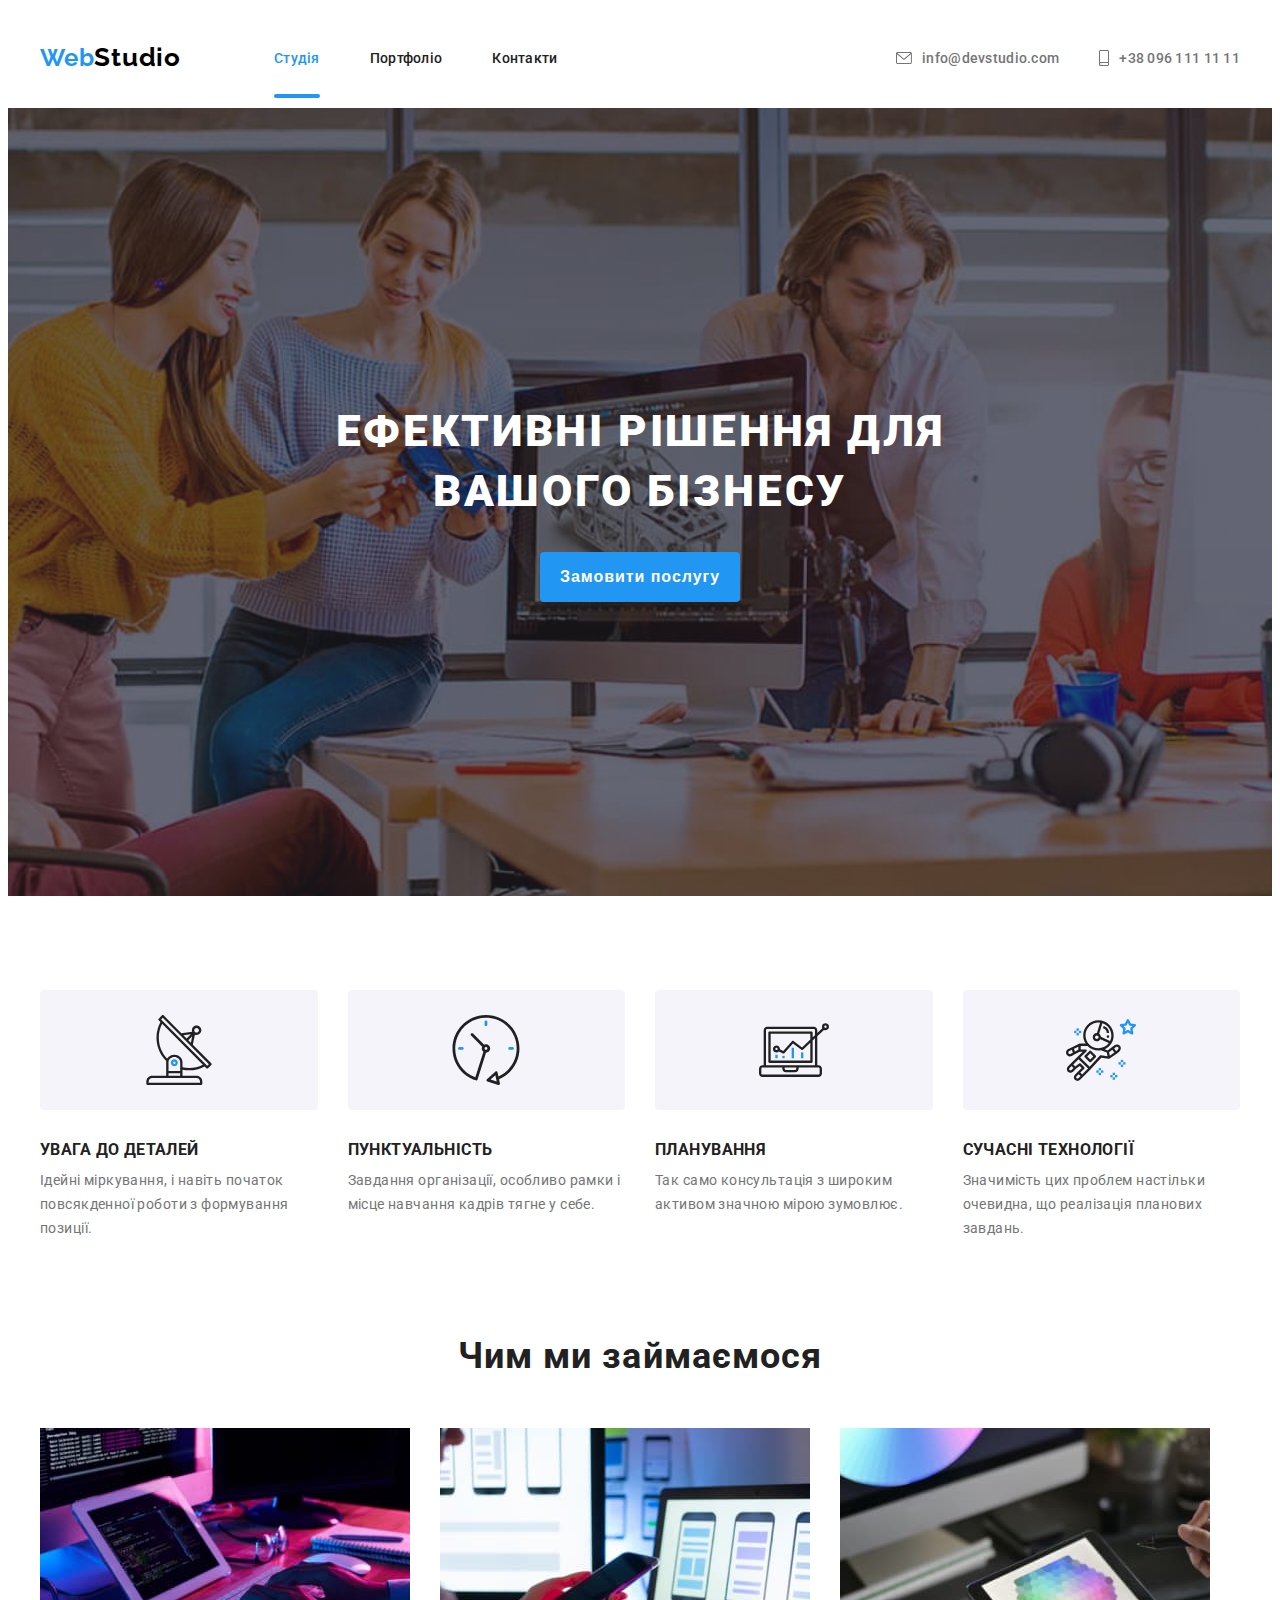
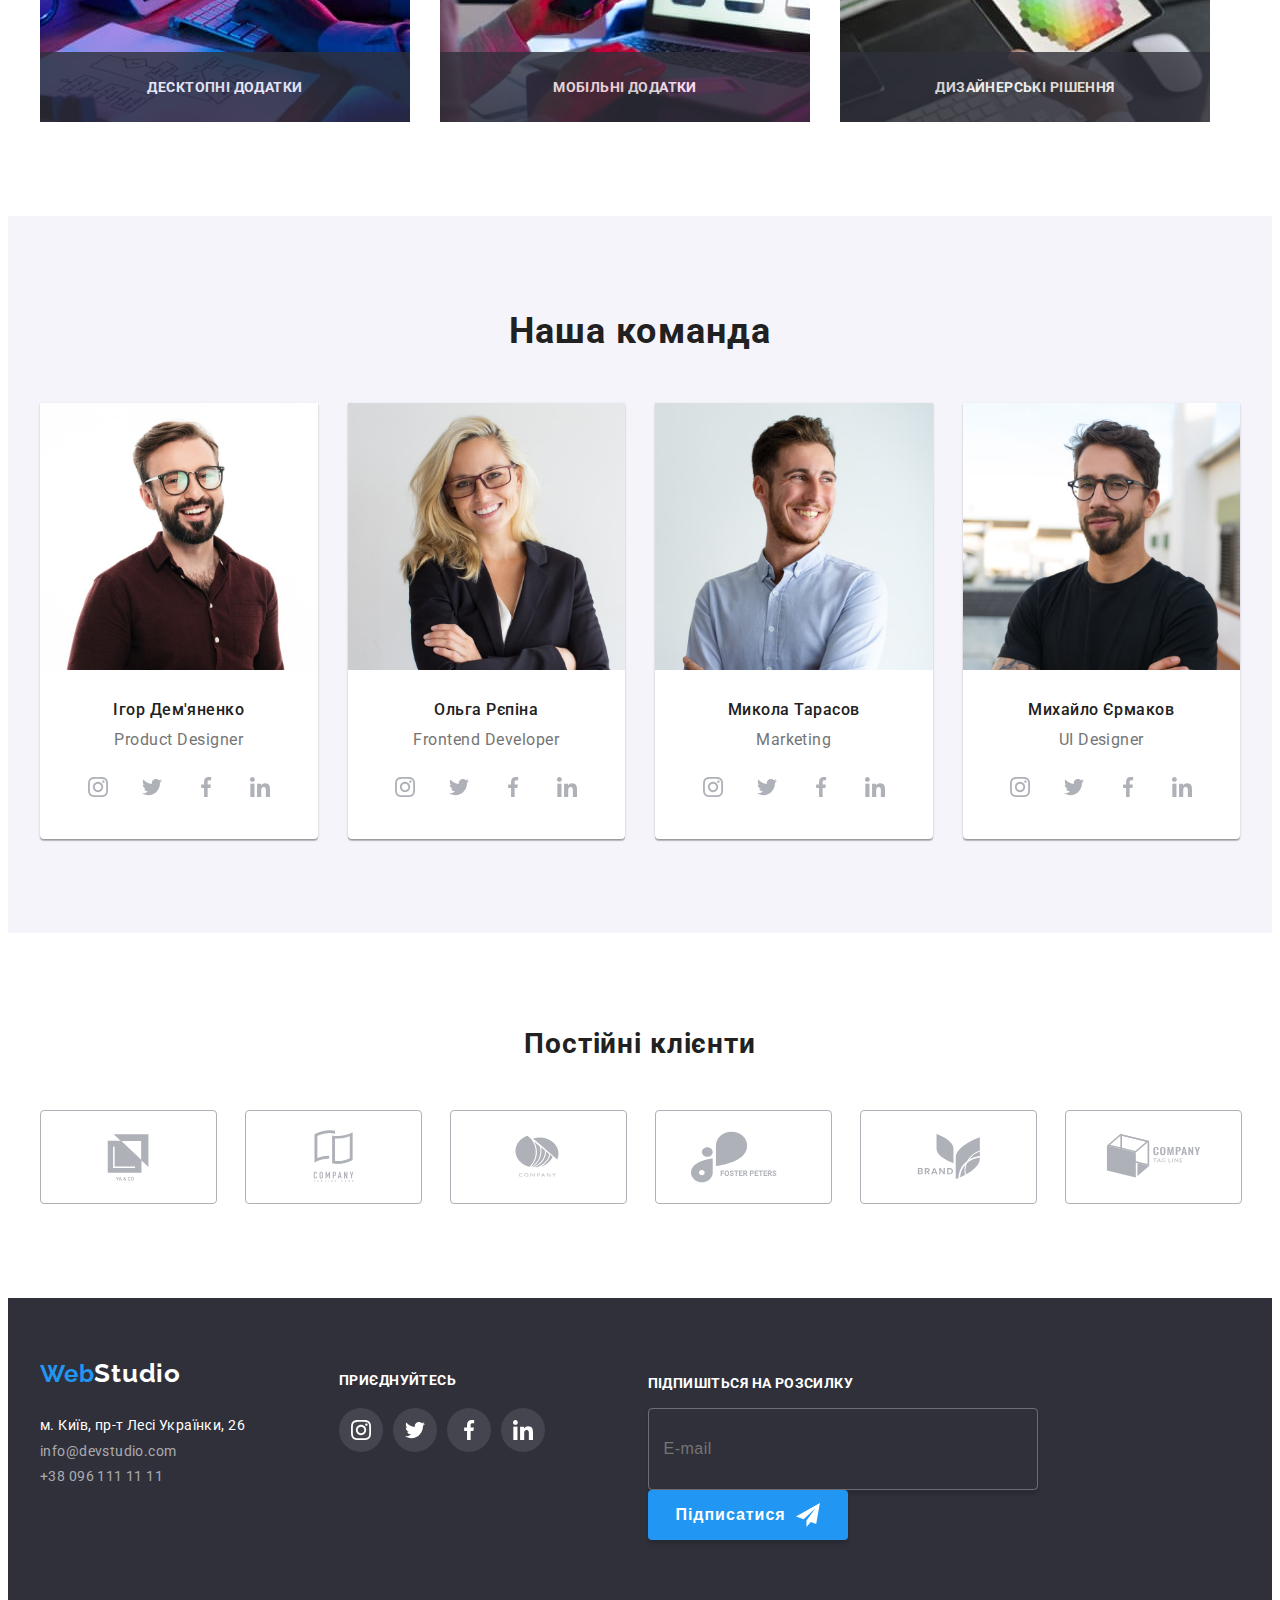
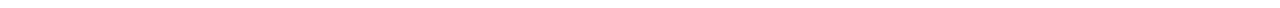
==== commit 8c5c36ca: "виконав адаптацію мобільного меню для 320px" ====
--- a/index.html
+++ b/index.html
@@ -47,55 +47,66 @@
         </button>
 
         <div class="menu__nav" id="menu-nav">
-          <nav class="nav">
-            <ul class="nav__list list">
-              <li class="nav__item">
-                <a class="nav__link nav__link--current link" href="./index.html"
-                  >Студія</a
-                >
-              </li>
-              <li class="nav__item">
-                <a class="nav__link link" href="./portfolio.html">Портфоліо</a>
-              </li>
-              <li class="nav__item">
-                <a class="nav__link link" href="">Контакти</a>
-              </li>
-            </ul>
-          </nav>
-
-          <ul class="info list">
-            <li class="info__item">
-              <a class="info__link link email" href="mailto:info@devstudio.com">
-                <svg class="info__icon" width="16" height="12">
-                  <use href="./images/icons/sprite.svg#envelope"></use>
-                </svg>
-                info@devstudio.com</a
-              >
-            </li>
-            <li class="info__item">
-              <a class="info__link link phone" href="tel:380961111111">
-                <svg class="info__icon" width="10" height="16">
-                  <use href="./images/icons/sprite.svg#smartphone"></use>
-                </svg>
-                +38 096 111 11 11</a
-              >
-            </li>
-          </ul>
-
-          <ul class="menu__socials list">
-            <li class="menu__socials__item">
-              <a class="link" href="">Instagram</a>
-            </li>
-            <li class="menu__socials__item">
-              <a class="link" href="">Twitter</a>
-            </li>
-            <li class="menu__socials__item">
-              <a class="link" href="">Facebook</a>
-            </li>
-            <li class="menu__socials__item">
-              <a class="link" href="">LinkedIn</a>
-            </li>
-          </ul>
+          <div class="menu__nav-box">
+            <nav class="nav">
+              <ul class="nav__list list">
+                <li class="nav__item">
+                  <a
+                    class="nav__link nav__link--current link"
+                    href="./index.html"
+                    >Студія</a
+                  >
+                </li>
+                <li class="nav__item">
+                  <a class="nav__link link" href="./portfolio.html"
+                    >Портфоліо</a
+                  >
+                </li>
+                <li class="nav__item">
+                  <a class="nav__link link" href="">Контакти</a>
+                </li>
+              </ul>
+            </nav>
+
+            <div class="info-box">
+              <ul class="info list">
+                <li class="info__item">
+                  <a
+                    class="info__link link email"
+                    href="mailto:info@devstudio.com"
+                  >
+                    <svg class="info__icon" width="16" height="12">
+                      <use href="./images/icons/sprite.svg#envelope"></use>
+                    </svg>
+                    info@devstudio.com</a
+                  >
+                </li>
+                <li class="info__item">
+                  <a class="info__link link phone" href="tel:380961111111">
+                    <svg class="info__icon" width="10" height="16">
+                      <use href="./images/icons/sprite.svg#smartphone"></use>
+                    </svg>
+                    +38 096 111 11 11</a
+                  >
+                </li>
+              </ul>
+
+              <ul class="menu__socials list">
+                <li class="menu__socials__item">
+                  <a class="link" href="">Instagram</a>
+                </li>
+                <li class="menu__socials__item">
+                  <a class="link" href="">Twitter</a>
+                </li>
+                <li class="menu__socials__item">
+                  <a class="link" href="">Facebook</a>
+                </li>
+                <li class="menu__socials__item">
+                  <a class="link" href="">LinkedIn</a>
+                </li>
+              </ul>
+            </div>
+          </div>
         </div>
       </div>
     </header>
--- a/css/main.min.css
+++ b/css/main.min.css
@@ -1 +1 @@
-:root{--primary-bg-color: #ffffff;--secondary-bg-color: #f5f4fa;--header-underline-color: #ececec;--logo-black-color: #000000;--accent-color: #2196f3;--primary-text-color: #757575;--secondary-text-color: #212121;--primary-icon-color: #afb1b8;--footer-icon-bg-color: rgba(255, 255, 255, 0.1);--hero-bg-color: #c4c4c4;--footer-bg-color: #2f303a;--address-text-color: rgba(255, 255, 255, 0.6);--hover-focus-time: cubic-bezier(0.4, 0, 0.2, 1);--primary-font-family: "Roboto", sans-serif;--primary-font-size: 14px;--primary-font-weight: 400;--primary-letter-spacing: 0.42px;--primary-text-align: center}.visually-hidden{position:absolute;width:1px;height:1px;margin:-1px;border:0;padding:0;white-space:nowrap;-webkit-clip-path:inset(100%);clip-path:inset(100%);clip:rect(0 0 0 0);overflow:hidden}html{scroll-behavior:smooth}body{font-family:var(--primary-font-family);font-size:var(--primary-font-size);font-weight:var(--primary-font-weight);letter-spacing:var(--primary-letter-spacing);text-align:var(--primary-text-align);background-color:var(--primary-bg-color);color:var(--primary-text-color)}body.modal-open{overflow:hidden}.section{padding-top:60px;padding-bottom:60px}@media screen and (min-width: 1200px){.section{padding-top:94px;padding-bottom:94px}}img{display:block;max-width:100%;height:auto}.list{margin:0;padding:0;list-style:none}.link{text-decoration:none}.container{margin-right:auto;margin-left:auto;padding-right:15px;padding-left:15px}@media screen and (min-width: 480px){.container{width:480px}}@media screen and (min-width: 768px){.container{width:768px}}@media screen and (min-width: 1200px){.container{width:1200px}}.btn{margin:0;padding-top:10px;padding-bottom:10px;width:200px;height:50px;font-size:16px;font-weight:700;line-height:1.87;letter-spacing:.96px;text-align:center;color:var(--primary-bg-color);border:none;border-radius:4px;background-color:var(--accent-color);-webkit-box-shadow:0px 4px 4px 0px rgba(0,0,0,.15);box-shadow:0px 4px 4px 0px rgba(0,0,0,.15);-webkit-transition:color 250ms var(--hover-focus-time);transition:color 250ms var(--hover-focus-time);cursor:pointer}.header{position:relative;display:-webkit-box;display:-ms-flexbox;display:flex;-webkit-box-align:center;-ms-flex-align:center;align-items:center;-webkit-box-pack:justify;-ms-flex-pack:justify;justify-content:space-between;height:60px;padding-top:10px;padding-bottom:10px}.header--bordered{border-bottom:1px solid var(--header-underline-color)}@media screen and (min-width: 768px){.header{height:80px}}.logo{display:-webkit-inline-box;display:-ms-inline-flexbox;display:inline-flex;width:145px}.logo__link{font-family:"Raleway",sans-serif;font-size:24px;font-weight:700;line-height:1.2;letter-spacing:.78px;color:var(--accent-color)}.logo__text--black{color:var(--logo-black-color)}@media screen and (min-width: 1200px){.logo__text{font-size:26px}}.menu{display:-webkit-inline-box;display:-ms-inline-flexbox;display:inline-flex}@media screen and (min-width: 768px){.menu{width:100%;margin-left:88px}}@media screen and (min-width: 768px){.menu{margin-left:93px}}.menu__nav{display:-webkit-box;display:-ms-flexbox;display:flex;-webkit-box-orient:vertical;-webkit-box-direction:normal;-ms-flex-direction:column;flex-direction:column;width:100%;padding:48px 40px}.menu__nav.is-open{display:block;z-index:1;height:100vh}@media screen and (max-width: 767px){.menu__nav{display:none;position:absolute;top:0;left:0;background-color:var(--primary-bg-color);-webkit-box-shadow:0px 1px 3px 0px rgba(0,0,0,.16),0px 2px 4px 0px rgba(0,0,0,.08),0px 4px 8px 0px rgba(0,0,0,.04);box-shadow:0px 1px 3px 0px rgba(0,0,0,.16),0px 2px 4px 0px rgba(0,0,0,.08),0px 4px 8px 0px rgba(0,0,0,.04)}}@media screen and (min-width: 768px){.menu__nav{display:-webkit-box;display:-ms-flexbox;display:flex;-webkit-box-orient:horizontal;-webkit-box-direction:normal;-ms-flex-direction:row;flex-direction:row;-webkit-box-pack:justify;-ms-flex-pack:justify;justify-content:space-between;margin:0;padding:0}}.menu__btn{display:-webkit-inline-box;display:-ms-inline-flexbox;display:inline-flex;margin:0;padding:0;border:none;background-color:rgba(0,0,0,0);z-index:10}.menu__btn:hover .menu__icon,.menu__btn:focus .menu__icon{fill:var(--accent-color)}.menu__btn .menu-close{display:none}.menu__btn.is-open .menu-close{display:block}.menu__btn.is-open .menu-open{display:none}@media screen and (min-width: 768px){.menu__btn{display:none}}.menu__icon{-webkit-transition:fill 250ms var(--hover-focus-time);transition:fill 250ms var(--hover-focus-time)}.menu__socials{display:-webkit-box;display:-ms-flexbox;display:flex;-ms-flex-wrap:wrap;flex-wrap:wrap}.menu__socials .link{font-size:18px;font-weight:500;line-height:1.22;letter-spacing:.36px;text-align:left;color:var(--accent-color)}@media screen and (min-width: 768px){.menu__socials{display:none}}.menu__socials__item:not(:last-child){padding-right:10px;border-right:1px solid rgba(33,33,33,.2)}.menu__socials__item:not(:first-child){padding-left:10px}.nav{display:-webkit-box;display:-ms-flexbox;display:flex;-webkit-box-align:center;-ms-flex-align:center;align-items:center;-webkit-box-pack:start;-ms-flex-pack:start;justify-content:flex-start;margin-bottom:94%}@media screen and (min-width: 768px){.nav{margin:0}}@media screen and (min-width: 768px){.nav__list{display:-webkit-box;display:-ms-flexbox;display:flex;-webkit-box-align:center;-ms-flex-align:center;align-items:center;-webkit-box-pack:center;-ms-flex-pack:center;justify-content:center}}.nav__item{text-align:left}.nav__item:not(:last-child){margin-right:50px}@media screen and (max-width: 767px){.nav__item:not(:last-child){margin-bottom:32px}}.nav__link{font-size:14px;font-weight:500;letter-spacing:.28px;color:var(--secondary-text-color);-webkit-transition:color 250ms var(--hover-focus-time);transition:color 250ms var(--hover-focus-time)}.nav__link:hover,.nav__link:focus{color:var(--accent-color)}@media screen and (max-width: 767px){.nav__link{font-size:40px;letter-spacing:.8px}.nav__link--current{color:var(--accent-color)}}@media screen and (min-width: 768px){.nav__link{padding:32px 0}.nav__link--current{position:relative;color:var(--accent-color)}.nav__link--current::after{content:"";display:block;position:absolute;right:0;bottom:0;width:100%;height:4px;border-radius:2px;background-color:var(--accent-color)}}.info{display:-webkit-box;display:-ms-flexbox;display:flex;-webkit-box-orient:vertical;-webkit-box-direction:normal;-ms-flex-direction:column;flex-direction:column;text-align:left}@media screen and (max-width: 767px){.info{-webkit-box-orient:vertical;-webkit-box-direction:reverse;-ms-flex-direction:column-reverse;flex-direction:column-reverse}}@media screen and (min-width: 1200px){.info{-webkit-box-orient:horizontal;-webkit-box-direction:normal;-ms-flex-direction:row;flex-direction:row}}@media screen and (max-width: 767px){.info__item:first-child{margin-bottom:64px}.info__item:last-child{margin-bottom:32px}}@media screen and (min-width: 768px){.info__item:first-child{margin-bottom:10px}}@media screen and (min-width: 1200px){.info__item:first-child{margin-bottom:0px;margin-right:40px}}.info__link{display:-webkit-box;display:-ms-flexbox;display:flex;-webkit-box-align:center;-ms-flex-align:center;align-items:center;font-size:12px;font-weight:500;letter-spacing:.24px;color:var(--primary-text-color);-webkit-transition:color 250ms var(--hover-focus-time);transition:color 250ms var(--hover-focus-time)}.info__link:hover,.info__link:focus{color:var(--accent-color)}@media screen and (max-width: 767px){.info__link.email{font-size:24px;font-weight:500;letter-spacing:.48px}.info__link.phone{font-size:34px;font-weight:500;letter-spacing:.68px;color:var(--accent-color)}}@media screen and (min-width: 1200px){.info__link{font-size:14px;letter-spacing:.28px}}.info__icon{margin-right:10px;fill:currentColor}@media screen and (max-width: 767px){.info__icon{display:none}}@media screen and (max-width: 1199px){.info__icon{margin-right:8px}}.hero{padding-top:118px;padding-bottom:118px}@media screen and (min-width: 1200px){.hero{padding-top:200px;padding-bottom:200px}}.hero__title{margin-top:0;margin-bottom:30px;margin-right:auto;margin-left:auto;width:360px;font-size:26px;font-weight:900;line-height:1.62;letter-spacing:1.56px;text-transform:uppercase;color:var(--primary-bg-color)}@media screen and (min-width: 1200px){.hero__title{width:696px;font-size:44px;line-height:1.36;letter-spacing:2.64px}}.hero__btn{margin:0;padding-top:10px;padding-bottom:10px;width:200px;height:50px;font-size:16px;font-weight:700;line-height:1.87;letter-spacing:.96px;text-align:center;color:var(--primary-bg-color);border:none;border-radius:4px;background-color:var(--accent-color);-webkit-box-shadow:0px 4px 4px 0px rgba(0,0,0,.15);box-shadow:0px 4px 4px 0px rgba(0,0,0,.15);-webkit-transition:color 250ms var(--hover-focus-time);transition:color 250ms var(--hover-focus-time);cursor:pointer}.hero__btn:hover{color:var(--hero-bg-color)}.overlay-bg{max-width:480px;width:100%;height:400px;margin-right:auto;margin-left:auto;background-image:-webkit-gradient(linear, left top, right top, from(rgba(47, 48, 58, 0.4)), to(rgba(47, 48, 58, 0.4))),url("../images/hero/mobile/hero-bg-photo_mob.jpg");background-image:linear-gradient(to right, rgba(47, 48, 58, 0.4), rgba(47, 48, 58, 0.4)),url("../images/hero/mobile/hero-bg-photo_mob.jpg");background-repeat:no-repeat;background-position:center;background-size:cover;background-color:var(--hero-bg-color)}@media(min-device-pixel-ratio: 2),(-webkit-min-device-pixel-ratio: 2),(min-resolution: 192dpi),(min-resolution: 2dppx){.overlay-bg{background-image:-webkit-gradient(linear, left top, right top, from(rgba(47, 48, 58, 0.4)), to(rgba(47, 48, 58, 0.4))),url("../images/hero/mobile/hero-bg-photo_mob@2x.jpg");background-image:linear-gradient(to right, rgba(47, 48, 58, 0.4), rgba(47, 48, 58, 0.4)),url("../images/hero/mobile/hero-bg-photo_mob@2x.jpg")}}@media screen and (min-width: 768px){.overlay-bg{max-width:768px;width:100%;background-image:-webkit-gradient(linear, left top, right top, from(rgba(47, 48, 58, 0.4)), to(rgba(47, 48, 58, 0.4))),url("../images/hero/tablet/hero-bg-photo_tab.jpg");background-image:linear-gradient(to right, rgba(47, 48, 58, 0.4), rgba(47, 48, 58, 0.4)),url("../images/hero/tablet/hero-bg-photo_tab.jpg")}}@media screen and (min-width: 768px)and (min-device-pixel-ratio: 2),screen and (min-width: 768px)and (-webkit-min-device-pixel-ratio: 2),screen and (min-width: 768px)and (min-resolution: 192dpi),screen and (min-width: 768px)and (min-resolution: 2dppx){.overlay-bg{background-image:-webkit-gradient(linear, left top, right top, from(rgba(47, 48, 58, 0.4)), to(rgba(47, 48, 58, 0.4))),url("../images/hero/tablet/hero-bg-photo_tab@2x.jpg");background-image:linear-gradient(to right, rgba(47, 48, 58, 0.4), rgba(47, 48, 58, 0.4)),url("../images/hero/tablet/hero-bg-photo_tab@2x.jpg")}}@media screen and (min-width: 1200px){.overlay-bg{max-width:1600px;width:100%;height:600px;background-image:-webkit-gradient(linear, left top, right top, from(rgba(47, 48, 58, 0.4)), to(rgba(47, 48, 58, 0.4))),url("../images/hero/desktop/hero-bg-photo_desk.jpg");background-image:linear-gradient(to right, rgba(47, 48, 58, 0.4), rgba(47, 48, 58, 0.4)),url("../images/hero/desktop/hero-bg-photo_desk.jpg")}}@media screen and (min-width: 1200px)and (min-device-pixel-ratio: 2),screen and (min-width: 1200px)and (-webkit-min-device-pixel-ratio: 2),screen and (min-width: 1200px)and (min-resolution: 192dpi),screen and (min-width: 1200px)and (min-resolution: 2dppx){.overlay-bg{background-image:-webkit-gradient(linear, left top, right top, from(rgba(47, 48, 58, 0.4)), to(rgba(47, 48, 58, 0.4))),url("../images/hero/desktop/hero-bg-photo_desk@2x.jpg");background-image:linear-gradient(to right, rgba(47, 48, 58, 0.4), rgba(47, 48, 58, 0.4)),url("../images/hero/desktop/hero-bg-photo_desk@2x.jpg")}}.backdrop{position:fixed;top:0;left:0;width:100%;height:100%;padding:94px 15px;background-color:rgba(0,0,0,.2);z-index:10;opacity:1;visibility:visible;overflow-y:scroll;-webkit-transition:opacity 250ms var(--hover-focus-time),visibility 250ms var(--hover-focus-time);transition:opacity 250ms var(--hover-focus-time),visibility 250ms var(--hover-focus-time)}.backdrop.is-hidden{opacity:0;visibility:hidden;pointer-events:none}.modal-window{position:absolute;top:50%;left:50%;-webkit-transform:translate(-50%, -50%) scaleX(1);transform:translate(-50%, -50%) scaleX(1);-webkit-transition:-webkit-transform 250ms var(--hover-focus-time);transition:-webkit-transform 250ms var(--hover-focus-time);transition:transform 250ms var(--hover-focus-time);transition:transform 250ms var(--hover-focus-time), -webkit-transform 250ms var(--hover-focus-time);width:450px;border-radius:4px;background-color:var(--primary-bg-color);-webkit-box-shadow:0px 2px 1px 0px rgba(0,0,0,.2),0px 1px 1px 0px rgba(0,0,0,.14),0px 1px 3px 0px rgba(0,0,0,.12);box-shadow:0px 2px 1px 0px rgba(0,0,0,.2),0px 1px 1px 0px rgba(0,0,0,.14),0px 1px 3px 0px rgba(0,0,0,.12)}.backdrop.is-hidden>.modal-window{-webkit-transform:translate(-50%, -50%) scaleX(0);transform:translate(-50%, -50%) scaleX(0)}@media screen and (min-width: 1200px){.modal-window{width:528px}}.modal-window-close-btn{position:absolute;top:8px;right:8px;padding:0;z-index:10;width:30px;height:30px;border-radius:50%;border:1px solid rgba(0,0,0,.1);background-color:var(--primary-bg-color);cursor:pointer}.modal-window-close-icon{display:block;margin:0 auto;fill:var(--logo-black-color);-webkit-transition:fill 250ms var(--hover-focus-time);transition:fill 250ms var(--hover-focus-time)}.modal-window-close-btn:hover>.modal-window-close-icon{fill:var(--accent-color)}.modal-form{position:relative;margin:0;padding:40px;width:100%;height:100%}.modal-form__title{display:block;margin-top:0;margin-bottom:12px;font-size:20px;font-weight:700;line-height:1.5;letter-spacing:.6px;color:var(--secondary-text-color)}@media screen and (min-width: 1200px){.modal-form__title{line-height:1.2}}.modal-form__field{position:relative;display:block}.modal-form__label{display:block;margin-bottom:4px;font-size:12px;letter-spacing:.12px;text-align:left;color:var(--primary-text-color)}.modal-form__input{display:block;margin-bottom:10px;padding:12px 12px 12px 44px;width:100%;height:40px;border-radius:4px;border:1px solid rgba(33,33,33,.2);outline:rgba(0,0,0,0);-webkit-transition:border-color 250ms var(--hover-focus-time);transition:border-color 250ms var(--hover-focus-time)}.modal-form__input:focus{border-color:var(--accent-color)}.modal-form__icon{position:absolute;top:30px;left:12px;fill:var(--secondary-text-color);-webkit-transition:fill 250ms var(--hover-focus-time);transition:fill 250ms var(--hover-focus-time)}.modal-form__input:focus+.modal-form__icon{fill:var(--accent-color)}.modal-form__textarea{display:block;margin-bottom:20px;padding:12px 16px;width:100%;height:120px;resize:none;border-radius:4px;border-color:rgba(0,0,0,0);outline:1px solid rgba(33,33,33,.2);-webkit-transition:border-color 250ms var(--hover-focus-time);transition:border-color 250ms var(--hover-focus-time)}.modal-form__textarea:focus{border-color:var(--accent-color)}.modal-form__textarea::-webkit-input-placeholder{letter-spacing:.12px;color:rgba(117,117,117,.5)}.modal-form__textarea::-moz-placeholder{letter-spacing:.12px;color:rgba(117,117,117,.5)}.modal-form__textarea:-ms-input-placeholder{letter-spacing:.12px;color:rgba(117,117,117,.5)}.modal-form__textarea::-ms-input-placeholder{letter-spacing:.12px;color:rgba(117,117,117,.5)}.modal-form__textarea::placeholder{letter-spacing:.12px;color:rgba(117,117,117,.5)}.modal-form__policy{display:-webkit-box;display:-ms-flexbox;display:flex;-webkit-box-align:center;-ms-flex-align:center;align-items:center;-webkit-box-pack:center;-ms-flex-pack:center;justify-content:center;margin-top:0;margin-bottom:30px;width:100%;height:24px;font-size:12px;letter-spacing:.36;color:var(--primary-text-color)}@media screen and (min-width: 1200px){.modal-form__policy{font-size:14px;line-height:1.71;letter-spacing:.42px}}.modal-form__checkbox-custom{display:-webkit-box;display:-ms-flexbox;display:flex;-webkit-box-align:center;-ms-flex-align:center;align-items:center;-webkit-box-pack:center;-ms-flex-pack:center;justify-content:center;margin-right:7px;width:16px;height:15px;border-radius:2px;border:2px solid var(--secondary-text-color);-webkit-transition:background-color 250ms var(--hover-focus-time),border-color 250ms var(--hover-focus-time);transition:background-color 250ms var(--hover-focus-time),border-color 250ms var(--hover-focus-time)}.modal-form__checkbox:focus+.modal-form__checkbox-custom{border-color:var(--accent-color)}.modal-form__checkbox:checked+.modal-form__checkbox-custom{border-color:rgba(0,0,0,0);background-color:var(--accent-color);background-size:contain;background-origin:border-box}.modal-form__checkbox-icon{display:block}.modal-form__checkbox-link{margin-left:5px;color:var(--accent-color)}.modal-form__btn{margin:0;padding-top:10px;padding-bottom:10px;width:200px;height:50px;font-size:16px;font-weight:700;line-height:1.87;letter-spacing:.96px;text-align:center;color:var(--primary-bg-color);border:none;border-radius:4px;background-color:var(--accent-color);-webkit-box-shadow:0px 4px 4px 0px rgba(0,0,0,.15);box-shadow:0px 4px 4px 0px rgba(0,0,0,.15);-webkit-transition:color 250ms var(--hover-focus-time);transition:color 250ms var(--hover-focus-time);cursor:pointer;padding-left:32px;padding-right:32px;background-color:#188ce8}@media screen and (min-width: 768px){.features__list{display:-webkit-box;display:-ms-flexbox;display:flex;-ms-flex-wrap:wrap;flex-wrap:wrap;-webkit-box-pack:center;-ms-flex-pack:center;justify-content:center;margin:-15px}}@media screen and (min-width: 1200px){.features__list{-ms-flex-wrap:nowrap;flex-wrap:nowrap;margin:0}}.features__item{width:100%}@media screen and (max-width: 767px){.features__item:not(:last-child){margin-bottom:30px}}@media screen and (min-width: 768px){.features__item{width:calc((100% - 60px)/2);margin:15px}}@media screen and (min-width: 1200px){.features__item{width:25%;margin:0}.features__item:not(:last-child){margin-right:30px}}.features__card{width:100%}.features__icon-box{display:-webkit-box;display:-ms-flexbox;display:flex;-webkit-box-align:center;-ms-flex-align:center;align-items:center;-webkit-box-pack:center;-ms-flex-pack:center;justify-content:center;width:100%;height:120px;margin-bottom:30px;border-radius:4px;background-color:var(--secondary-bg-color)}.features__title{margin-top:0;margin-bottom:10px;font-weight:700;text-transform:uppercase;color:var(--secondary-text-color)}@media screen and (min-width: 768px){.features__title{text-align:left}}.features__text{margin:0;line-height:1.71;text-align:left;color:var(--primary-text-color)}.examples{padding-top:0}@media screen and (max-width: 1199px){.examples{display:none}}.examples__title{margin-top:0;margin-bottom:50px;font-size:36px;font-weight:700;line-height:1.2;letter-spacing:1.08px;color:var(--secondary-text-color)}.examples__list{display:-webkit-box;display:-ms-flexbox;display:flex}.examples__item:not(:last-child){margin-right:30px}.examples__img{position:relative}.examples__text{position:absolute;right:0;bottom:0;display:-webkit-box;display:-ms-flexbox;display:flex;width:100%;height:70px;margin:0;-webkit-box-align:center;-ms-flex-align:center;align-items:center;-webkit-box-pack:center;-ms-flex-pack:center;justify-content:center;font-weight:700;text-transform:uppercase;color:var(--primary-bg-color);background-color:var(--footer-bg-color);opacity:80%}.team{background-color:var(--secondary-bg-color)}.team__title{margin-top:0;margin-bottom:30px;font-size:28px;font-weight:700;line-height:1.2;letter-spacing:.84px;color:var(--secondary-text-color)}@media screen and (min-width: 1200px){.team__title{margin-bottom:50px;font-size:36px;letter-spacing:1.08px}}@media screen and (min-width: 768px){.team__list{display:-webkit-box;display:-ms-flexbox;display:flex;-ms-flex-wrap:wrap;flex-wrap:wrap;-webkit-box-pack:center;-ms-flex-pack:center;justify-content:center;margin:-15px}}@media screen and (min-width: 1200px){.team__list{-ms-flex-wrap:nowrap;flex-wrap:nowrap;margin:0}}.team__item{width:100%;background-color:var(--primary-bg-color);border-radius:0px 0px 4px 4px;-webkit-box-shadow:0px 2px 1px 0px rgba(0,0,0,.2),0px 1px 1px 0px rgba(0,0,0,.14),0px 1px 3px 0px rgba(0,0,0,.12);box-shadow:0px 2px 1px 0px rgba(0,0,0,.2),0px 1px 1px 0px rgba(0,0,0,.14),0px 1px 3px 0px rgba(0,0,0,.12)}@media screen and (max-width: 767px){.team__item:not(:last-child){margin-bottom:30px}}@media screen and (min-width: 768px){.team__item{width:calc((100% - 60px)/2);margin:15px}}@media screen and (min-width: 1200px){.team__item{margin:0}.team__item:not(:last-child){margin-right:30px}}.card{padding-bottom:30px}.card__img{margin-bottom:30px}.card__title{margin-bottom:10px;font-size:16px;font-weight:500;line-height:1.2;letter-spacing:.48px;color:var(--secondary-text-color)}.card__text{margin:0;margin-bottom:16px;font-size:16px;font-weight:400;line-height:1.2;letter-spacing:.48px;color:var(--primary-text-color)}.socials__list{display:-webkit-box;display:-ms-flexbox;display:flex;-webkit-box-align:center;-ms-flex-align:center;align-items:center;-webkit-box-pack:center;-ms-flex-pack:center;justify-content:center}.socials__item:not(:last-child){margin-right:10px}.socials__item--black{border-radius:50%;background-color:var(--footer-icon-bg-color)}.socials__link{display:-webkit-box;display:-ms-flexbox;display:flex;-webkit-box-align:center;-ms-flex-align:center;align-items:center;-webkit-box-pack:center;-ms-flex-pack:center;justify-content:center;border-radius:50%;width:44px;height:44px;-webkit-transition:background-color 250ms var(--hover-focus-time);transition:background-color 250ms var(--hover-focus-time)}.socials__link:hover,.socials__link:focus{background-color:var(--accent-color)}.socials__icon{margin:0;fill:var(--primary-icon-color);-webkit-transition:fill 250ms var(--hover-focus-time);transition:fill 250ms var(--hover-focus-time)}.socials__icon--white{fill:var(--primary-bg-color)}.socials__link:hover .socials__icon,.socials__link:focus .socials__icon{fill:var(--primary-bg-color)}.clients__title{margin-top:0;margin-bottom:30px;font-size:28px;font-weight:700;line-height:1.2;letter-spacing:.84px;color:var(--secondary-text-color)}@media screen and (min-width: 1200px){.clients__title{margin-bottom:50px}}.clients__list{display:-webkit-box;display:-ms-flexbox;display:flex;-ms-flex-wrap:wrap;flex-wrap:wrap;-webkit-box-pack:center;-ms-flex-pack:center;justify-content:center;margin:-15px}@media screen and (min-width: 1200px){.clients__list{-ms-flex-wrap:nowrap;flex-wrap:nowrap;margin:0}}.clients__item{width:calc((100% - 60px)/2);margin:15px}@media screen and (min-width: 768px){.clients__item{width:calc((100% - 90px)/3)}}@media screen and (min-width: 1200px){.clients__item{margin:0}.clients__item:not(:last-child){margin-right:30px}}.clients__link{display:-webkit-box;display:-ms-flexbox;display:flex;-webkit-box-align:center;-ms-flex-align:center;align-items:center;-webkit-box-pack:center;-ms-flex-pack:center;justify-content:center;width:100%;height:92px;border-radius:4px;border:1px solid var(--primary-icon-color);-webkit-transition:border-color 250ms var(--hover-focus-time);transition:border-color 250ms var(--hover-focus-time)}.clients__link:hover,.clients__link:focus{border-color:var(--accent-color)}.clients__icon{fill:var(--primary-icon-color);-webkit-transition:fill 250ms var(--hover-focus-time);transition:fill 250ms var(--hover-focus-time)}.clients__link:hover .clients__icon{fill:var(--accent-color)}.clients__link:focus .clients__icon{fill:var(--accent-color)}.filter{display:-webkit-box;display:-ms-flexbox;display:flex;-webkit-box-pack:center;-ms-flex-pack:center;justify-content:center;margin-bottom:40px}@media screen and (max-width: 767px){.filter{-ms-flex-wrap:wrap;flex-wrap:wrap;-webkit-box-pack:start;-ms-flex-pack:start;justify-content:flex-start;-ms-flex-line-pack:justify;align-content:space-between;width:75%;height:90px}}@media screen and (min-width: 768px){.filter{margin-bottom:30px}}@media screen and (min-width: 1200px){.filter{margin-bottom:50px}}.filter__item{height:38px}.filter__item:not(:last-child){margin-right:8px}.filter__btn{padding:6px 22px;font-size:16px;font-weight:500;line-height:1.62;letter-spacing:.48px;cursor:pointer;color:var(--secondary-text-color);background-color:var(--secondary-bg-color);border:none;border-radius:4px;-webkit-transition:color 250ms var(--hover-focus-time),background-color 250ms var(--hover-focus-time),-webkit-box-shadow 250ms var(--hover-focus-time);transition:color 250ms var(--hover-focus-time),background-color 250ms var(--hover-focus-time),-webkit-box-shadow 250ms var(--hover-focus-time);transition:color 250ms var(--hover-focus-time),background-color 250ms var(--hover-focus-time),box-shadow 250ms var(--hover-focus-time);transition:color 250ms var(--hover-focus-time),background-color 250ms var(--hover-focus-time),box-shadow 250ms var(--hover-focus-time),-webkit-box-shadow 250ms var(--hover-focus-time)}.filter__btn:hover,.filter__btn:focus{color:var(--primary-bg-color);background-color:var(--accent-color);-webkit-box-shadow:0px 2px 2px 0px rgba(0,0,0,.12),0px 1px 2px 0px rgba(0,0,0,.08),0px 3px 1px 0px rgba(0,0,0,.1);box-shadow:0px 2px 2px 0px rgba(0,0,0,.12),0px 1px 2px 0px rgba(0,0,0,.08),0px 3px 1px 0px rgba(0,0,0,.1)}.overlay{position:relative;overflow:hidden}.overlay__card{position:absolute;right:0;bottom:0;width:100%;height:100%;background-color:var(--accent-color);opacity:0;-webkit-transform:translateY(100%);transform:translateY(100%);-webkit-transition:opacity 250ms var(--hover-focus-time),-webkit-transform 250ms var(--hover-focus-time);transition:opacity 250ms var(--hover-focus-time),-webkit-transform 250ms var(--hover-focus-time);transition:transform 250ms var(--hover-focus-time),opacity 250ms var(--hover-focus-time);transition:transform 250ms var(--hover-focus-time),opacity 250ms var(--hover-focus-time),-webkit-transform 250ms var(--hover-focus-time)}.works__link:hover .overlay__card{-webkit-transform:translateY(0);transform:translateY(0);opacity:90%}.overlay__text{margin:0;padding:63px 24px;font-size:18px;line-height:1.55;letter-spacing:.54px;text-align:left;color:var(--primary-bg-color)}@media screen and (min-width: 768px){.works{display:-webkit-box;display:-ms-flexbox;display:flex;-ms-flex-wrap:wrap;flex-wrap:wrap;margin:-15px}}.works__item{margin-bottom:30px}@media screen and (min-width: 768px){.works__item{width:calc((100% - 60px)/2);margin:15px}}@media screen and (min-width: 1200px){.works__item{width:calc((100% - 90px)/3);margin:15px}}.works__link{display:block;text-decoration:none;-webkit-transition:-webkit-box-shadow 250ms var(--hover-focus-time);transition:-webkit-box-shadow 250ms var(--hover-focus-time);transition:box-shadow 250ms var(--hover-focus-time);transition:box-shadow 250ms var(--hover-focus-time), -webkit-box-shadow 250ms var(--hover-focus-time)}.works__link:hover,.works__link:focus{-webkit-box-shadow:1px 4px 6px 0px rgba(0,0,0,.16),0px 4px 4px 0px rgba(0,0,0,.06),0px 1px 1px 0px rgba(0,0,0,.12);box-shadow:1px 4px 6px 0px rgba(0,0,0,.16),0px 4px 4px 0px rgba(0,0,0,.06),0px 1px 1px 0px rgba(0,0,0,.12)}.works__info{padding:20px 24px;border:1px solid #eee;border-top:none}.works__title{margin-top:0;margin-bottom:4px;font-size:18px;font-weight:700;line-height:2;letter-spacing:1.08px;text-align:left;color:var(--secondary-text-color)}.works__text{margin:0;line-height:1.87;letter-spacing:.48px;text-align:left;color:var(--primary-text-color)}.footer{padding:60px 15px;background-color:var(--footer-bg-color)}@media screen and (min-width: 1200px){.footer__box{display:-webkit-box;display:-ms-flexbox;display:flex}}.logo__text--white{color:var(--primary-bg-color)}@media screen and (min-width: 768px){.address-box{display:-webkit-box;display:-ms-flexbox;display:flex;-webkit-box-pack:space-evenly;-ms-flex-pack:space-evenly;justify-content:space-evenly}}@media screen and (min-width: 1200px){.address-box{-webkit-box-pack:start;-ms-flex-pack:start;justify-content:flex-start;text-align:left;width:50%}}.address{margin-bottom:60px;font-style:normal;line-height:1.14;color:var(--primary-bg-color)}@media screen and (min-width: 768px){.address{margin-bottom:0}}@media screen and (min-width: 1200px){.address{padding-right:94px}}.address__list{margin-top:28px}.address__item:not(:last-child){margin-bottom:10px}.address__text{display:inline-block;margin:0}.address__link{color:var(--address-text-color);-webkit-transition:color 250ms var(--hover-focus-time);transition:color 250ms var(--hover-focus-time)}.address__link:hover,.address__link:focus{color:var(--accent-color)}.socials__title{margin-bottom:20px;font-weight:700;text-transform:uppercase;color:var(--primary-bg-color)}.form{display:-webkit-box;display:-ms-flexbox;display:flex;-webkit-box-orient:vertical;-webkit-box-direction:normal;-ms-flex-direction:column;flex-direction:column;-webkit-box-align:center;-ms-flex-align:center;align-items:center;margin-top:60px}@media screen and (min-width: 1200px){.form{display:-webkit-box;display:-ms-flexbox;display:flex;-webkit-box-orient:horizontal;-webkit-box-direction:normal;-ms-flex-direction:row;flex-direction:row;-ms-flex-wrap:wrap;flex-wrap:wrap;-ms-flex-line-pack:start;align-content:flex-start;width:50%;margin:0;padding-left:15px}}.form__title{font-weight:700;text-transform:uppercase;color:var(--primary-bg-color)}@media screen and (min-width: 1200px){.form__title{display:-webkit-inline-box;display:-ms-inline-flexbox;display:inline-flex;-webkit-box-align:center;-ms-flex-align:center;align-items:center;-webkit-box-flex:1;-ms-flex-positive:1;flex-grow:1;-ms-flex-preferred-size:100%;flex-basis:100%;height:50px;text-align:left}}.form__input{margin:20px 0;padding:15px;width:100%;height:50px;font-size:16px;font-weight:400;line-height:1.25;letter-spacing:.48px;color:rgba(255,255,255,.6);border-radius:4px;border:1px solid rgba(255,255,255,.3);outline:rgba(0,0,0,0);background:rgba(33,150,243,0);-webkit-box-shadow:0px 4px 4px 0px rgba(0,0,0,.15);box-shadow:0px 4px 4px 0px rgba(0,0,0,.15);-webkit-transition:border-color 250ms var(--hover-focus-time);transition:border-color 250ms var(--hover-focus-time)}.form__input:focus{border-color:var(--accent-color)}@media screen and (min-width: 480px){.form__input{width:450px}}@media screen and (min-width: 1200px){.form__input{margin:0 10px 0 0;width:358px}}.form__btn{margin:0;padding-top:10px;padding-bottom:10px;width:200px;height:50px;font-size:16px;font-weight:700;line-height:1.87;letter-spacing:.96px;text-align:center;color:var(--primary-bg-color);border:none;border-radius:4px;background-color:var(--accent-color);-webkit-box-shadow:0px 4px 4px 0px rgba(0,0,0,.15);box-shadow:0px 4px 4px 0px rgba(0,0,0,.15);-webkit-transition:color 250ms var(--hover-focus-time);transition:color 250ms var(--hover-focus-time);cursor:pointer;display:-webkit-box;display:-ms-flexbox;display:flex;-webkit-box-align:center;-ms-flex-align:center;align-items:center;-webkit-box-pack:center;-ms-flex-pack:center;justify-content:center;padding-right:28px;padding-left:28px}.form__btn-label{margin-right:10px}/*# sourceMappingURL=main.min.css.map */+:root{--primary-bg-color: #ffffff;--secondary-bg-color: #f5f4fa;--header-underline-color: #ececec;--logo-black-color: #000000;--accent-color: #2196f3;--primary-text-color: #757575;--secondary-text-color: #212121;--primary-icon-color: #afb1b8;--footer-icon-bg-color: rgba(255, 255, 255, 0.1);--hero-bg-color: #c4c4c4;--footer-bg-color: #2f303a;--address-text-color: rgba(255, 255, 255, 0.6);--hover-focus-time: cubic-bezier(0.4, 0, 0.2, 1);--primary-font-family: "Roboto", sans-serif;--primary-font-size: 14px;--primary-font-weight: 400;--primary-letter-spacing: 0.42px;--primary-text-align: center}.visually-hidden{position:absolute;width:1px;height:1px;margin:-1px;border:0;padding:0;white-space:nowrap;-webkit-clip-path:inset(100%);clip-path:inset(100%);clip:rect(0 0 0 0);overflow:hidden}html{scroll-behavior:smooth}body{font-family:var(--primary-font-family);font-size:var(--primary-font-size);font-weight:var(--primary-font-weight);letter-spacing:var(--primary-letter-spacing);text-align:var(--primary-text-align);background-color:var(--primary-bg-color);color:var(--primary-text-color)}body.modal-open,body.is-open{overflow:hidden}.section{padding-top:60px;padding-bottom:60px}@media screen and (min-width: 1200px){.section{padding-top:94px;padding-bottom:94px}}img{display:block;max-width:100%;height:auto}.list{margin:0;padding:0;list-style:none}.link{text-decoration:none}.container{margin-right:auto;margin-left:auto;padding-right:15px;padding-left:15px}@media screen and (min-width: 480px){.container{width:480px}}@media screen and (min-width: 768px){.container{width:768px}}@media screen and (min-width: 1200px){.container{width:1200px}}.btn{margin:0;padding-top:10px;padding-bottom:10px;width:200px;height:50px;font-size:16px;font-weight:700;line-height:1.87;letter-spacing:.96px;text-align:center;color:var(--primary-bg-color);border:none;border-radius:4px;background-color:var(--accent-color);-webkit-box-shadow:0px 4px 4px 0px rgba(0,0,0,.15);box-shadow:0px 4px 4px 0px rgba(0,0,0,.15);-webkit-transition:color 250ms var(--hover-focus-time);transition:color 250ms var(--hover-focus-time);cursor:pointer}.header{display:-webkit-box;display:-ms-flexbox;display:flex;-webkit-box-align:center;-ms-flex-align:center;align-items:center;-webkit-box-pack:justify;-ms-flex-pack:justify;justify-content:space-between;height:60px;padding-top:10px;padding-bottom:10px}.header--bordered{border-bottom:1px solid var(--header-underline-color)}@media screen and (min-width: 768px){.header{height:80px}}.logo{display:-webkit-inline-box;display:-ms-inline-flexbox;display:inline-flex;width:145px}.logo__link{font-family:"Raleway",sans-serif;font-size:24px;font-weight:700;line-height:1.2;letter-spacing:.78px;color:var(--accent-color)}.logo__text--black{color:var(--logo-black-color)}@media screen and (min-width: 1200px){.logo__text{font-size:26px}}.menu{display:-webkit-inline-box;display:-ms-inline-flexbox;display:inline-flex}@media screen and (min-width: 768px){.menu{width:100%;margin-left:88px}}@media screen and (min-width: 1200px){.menu{margin-left:93px}}.menu__nav{display:-webkit-box;display:-ms-flexbox;display:flex;-webkit-box-orient:vertical;-webkit-box-direction:normal;-ms-flex-direction:column;flex-direction:column;width:100vw;height:100vh;padding:48px 40px}.menu__nav.is-open{display:block;overflow-y:scroll;z-index:1}@media screen and (max-width: 479px){.menu__nav{padding:30px 20px}}@media screen and (max-width: 767px){.menu__nav{display:none;position:absolute;top:0;left:0;background-color:var(--primary-bg-color);-webkit-box-shadow:0px 1px 3px 0px rgba(0,0,0,.16),0px 2px 4px 0px rgba(0,0,0,.08),0px 4px 8px 0px rgba(0,0,0,.04);box-shadow:0px 1px 3px 0px rgba(0,0,0,.16),0px 2px 4px 0px rgba(0,0,0,.08),0px 4px 8px 0px rgba(0,0,0,.04)}}@media screen and (min-width: 768px){.menu__nav{display:-webkit-box;display:-ms-flexbox;display:flex;width:100%;height:100%;margin:0;padding:0}}.menu__nav-box{display:-webkit-box;display:-ms-flexbox;display:flex;-webkit-box-pack:justify;-ms-flex-pack:justify;justify-content:space-between;width:100%;height:100%}@media screen and (max-width: 767px){.menu__nav-box{-webkit-box-orient:vertical;-webkit-box-direction:normal;-ms-flex-direction:column;flex-direction:column}}.menu__btn{display:-webkit-inline-box;display:-ms-inline-flexbox;display:inline-flex;margin:0;padding:0;border:none;background-color:rgba(0,0,0,0);z-index:10}.menu__btn:hover .menu__icon,.menu__btn:focus .menu__icon{fill:var(--accent-color)}.menu__btn.is-open{position:absolute;top:10px;right:15px}.menu__btn .menu-close{display:none}.menu__btn.is-open .menu-close{display:block}.menu__btn.is-open .menu-open{display:none}@media screen and (min-width: 768px){.menu__btn{display:none}}.menu__icon{-webkit-transition:fill 250ms var(--hover-focus-time);transition:fill 250ms var(--hover-focus-time)}.menu__socials{display:-webkit-box;display:-ms-flexbox;display:flex;-ms-flex-wrap:wrap;flex-wrap:wrap}.menu__socials .link{font-size:18px;font-weight:500;line-height:1.22;letter-spacing:.36px;text-align:left;color:var(--accent-color)}@media screen and (max-width: 479px){.menu__socials .link{font-size:14px}}@media screen and (min-width: 768px){.menu__socials{display:none}}.menu__socials__item:not(:last-child){padding-right:10px;border-right:1px solid rgba(33,33,33,.2)}.menu__socials__item:not(:first-child){padding-left:10px}@media screen and (max-width: 479px){.menu__socials__item:not(:last-child){padding-right:5px}.menu__socials__item:not(:first-child){padding-left:5px}}.nav{display:-webkit-box;display:-ms-flexbox;display:flex;-webkit-box-align:center;-ms-flex-align:center;align-items:center;-webkit-box-pack:start;-ms-flex-pack:start;justify-content:flex-start}@media screen and (min-width: 768px){.nav{margin:0}}@media screen and (min-width: 768px){.nav__list{display:-webkit-box;display:-ms-flexbox;display:flex;-webkit-box-align:center;-ms-flex-align:center;align-items:center;-webkit-box-pack:center;-ms-flex-pack:center;justify-content:center}}.nav__item{text-align:left}.nav__item:not(:last-child){margin-right:50px}@media screen and (max-width: 479px){.nav__item:not(:last-child){margin-bottom:24px}}@media screen and (min-width: 480px)and (max-width: 767px){.nav__item:not(:last-child){margin-bottom:32px}}.nav__link{font-size:14px;font-weight:500;letter-spacing:.28px;color:var(--secondary-text-color);-webkit-transition:color 250ms var(--hover-focus-time);transition:color 250ms var(--hover-focus-time)}.nav__link:hover,.nav__link:focus{color:var(--accent-color)}@media screen and (max-width: 479px){.nav__link{font-size:36px;letter-spacing:.8px}.nav__link--current{color:var(--accent-color)}}@media screen and (min-width: 480px)and (max-width: 767px){.nav__link{font-size:40px;letter-spacing:.8px}.nav__link--current{color:var(--accent-color)}}@media screen and (min-width: 768px){.nav__link{padding:32px 0}.nav__link--current{position:relative;color:var(--accent-color)}.nav__link--current::after{content:"";display:block;position:absolute;right:0;bottom:0;width:100%;height:4px;border-radius:2px;background-color:var(--accent-color)}}.info{display:-webkit-box;display:-ms-flexbox;display:flex;-webkit-box-orient:vertical;-webkit-box-direction:normal;-ms-flex-direction:column;flex-direction:column;text-align:left}@media screen and (max-width: 767px){.info{-webkit-box-orient:vertical;-webkit-box-direction:reverse;-ms-flex-direction:column-reverse;flex-direction:column-reverse}}@media screen and (min-width: 1200px){.info{-webkit-box-orient:horizontal;-webkit-box-direction:normal;-ms-flex-direction:row;flex-direction:row}}@media screen and (max-width: 479px){.info__item:first-child{margin-bottom:50px}.info__item:last-child{margin-bottom:24px}}@media screen and (min-width: 480px)and (max-width: 767px){.info__item:first-child{margin-bottom:64px}.info__item:last-child{margin-bottom:32px}}@media screen and (min-width: 768px){.info__item:first-child{margin-bottom:10px}}@media screen and (min-width: 1200px){.info__item:first-child{margin-bottom:0px;margin-right:40px}}.info__link{display:-webkit-box;display:-ms-flexbox;display:flex;-webkit-box-align:center;-ms-flex-align:center;align-items:center;font-size:12px;font-weight:500;letter-spacing:.24px;color:var(--primary-text-color);-webkit-transition:color 250ms var(--hover-focus-time);transition:color 250ms var(--hover-focus-time)}.info__link:hover,.info__link:focus{color:var(--accent-color)}@media screen and (max-width: 479px){.info__link.email{font-size:22px;letter-spacing:.48px}.info__link.phone{font-size:28px;letter-spacing:.68px;color:var(--accent-color)}}@media screen and (min-width: 480px)and (max-width: 767px){.info__link.email{font-size:24px;letter-spacing:.48px}.info__link.phone{font-size:34px;letter-spacing:.68px;color:var(--accent-color)}}@media screen and (min-width: 768px){.info__link{font-size:12px;letter-spacing:.24px}}@media screen and (min-width: 1200px){.info__link{font-size:14px;letter-spacing:.28px}}.info__icon{margin-right:10px;fill:currentColor}@media screen and (max-width: 767px){.info__icon{display:none}}@media screen and (max-width: 1199px){.info__icon{margin-right:8px}}.hero{display:-webkit-box;display:-ms-flexbox;display:flex;-webkit-box-align:center;-ms-flex-align:center;align-items:center;-webkit-box-pack:center;-ms-flex-pack:center;justify-content:center;width:100%;height:400px}@media screen and (min-width: 1200px){.hero{height:600px}}.hero__title{margin-top:0;margin-bottom:30px;margin-right:auto;margin-left:auto;font-size:18px;text-transform:uppercase;color:var(--primary-bg-color)}@media screen and (min-width: 320px){.hero__title{max-width:300px;width:100%;font-size:18px;font-weight:700;line-height:1.62;letter-spacing:1.56px}}@media screen and (min-width: 480px){.hero__title{max-width:360px;font-size:26px;font-weight:900;line-height:1.62;letter-spacing:1.56px}}@media screen and (min-width: 1200px){.hero__title{max-width:696px;font-size:44px;line-height:1.36;letter-spacing:2.64px}}.hero__btn{margin:0;padding-top:10px;padding-bottom:10px;width:200px;height:50px;font-size:16px;font-weight:700;line-height:1.87;letter-spacing:.96px;text-align:center;color:var(--primary-bg-color);border:none;border-radius:4px;background-color:var(--accent-color);-webkit-box-shadow:0px 4px 4px 0px rgba(0,0,0,.15);box-shadow:0px 4px 4px 0px rgba(0,0,0,.15);-webkit-transition:color 250ms var(--hover-focus-time);transition:color 250ms var(--hover-focus-time);cursor:pointer}.hero__btn:hover{color:var(--hero-bg-color)}@media screen and (max-width: 319px){.hero__btn{width:160px;font-size:12px}}@media screen and (min-width: 320px)and (max-width: 479px){.hero__btn{width:180px;height:48px;font-size:14px}}.overlay-bg{margin-right:auto;margin-left:auto;background-image:-webkit-gradient(linear, left top, right top, from(rgba(47, 48, 58, 0.4)), to(rgba(47, 48, 58, 0.4))),url("../images/hero/mobile/hero-bg-photo_mob.jpg");background-image:linear-gradient(to right, rgba(47, 48, 58, 0.4), rgba(47, 48, 58, 0.4)),url("../images/hero/mobile/hero-bg-photo_mob.jpg");background-repeat:no-repeat;background-position:center;background-size:cover;background-color:var(--hero-bg-color)}@media(min-device-pixel-ratio: 2),(-webkit-min-device-pixel-ratio: 2),(min-resolution: 192dpi),(min-resolution: 2dppx){.overlay-bg{background-image:-webkit-gradient(linear, left top, right top, from(rgba(47, 48, 58, 0.4)), to(rgba(47, 48, 58, 0.4))),url("../images/hero/mobile/hero-bg-photo_mob@2x.jpg");background-image:linear-gradient(to right, rgba(47, 48, 58, 0.4), rgba(47, 48, 58, 0.4)),url("../images/hero/mobile/hero-bg-photo_mob@2x.jpg")}}@media screen and (min-width: 768px){.overlay-bg{background-image:-webkit-gradient(linear, left top, right top, from(rgba(47, 48, 58, 0.4)), to(rgba(47, 48, 58, 0.4))),url("../images/hero/tablet/hero-bg-photo_tab.jpg");background-image:linear-gradient(to right, rgba(47, 48, 58, 0.4), rgba(47, 48, 58, 0.4)),url("../images/hero/tablet/hero-bg-photo_tab.jpg")}}@media screen and (min-width: 768px)and (min-device-pixel-ratio: 2),screen and (min-width: 768px)and (-webkit-min-device-pixel-ratio: 2),screen and (min-width: 768px)and (min-resolution: 192dpi),screen and (min-width: 768px)and (min-resolution: 2dppx){.overlay-bg{background-image:-webkit-gradient(linear, left top, right top, from(rgba(47, 48, 58, 0.4)), to(rgba(47, 48, 58, 0.4))),url("../images/hero/tablet/hero-bg-photo_tab@2x.jpg");background-image:linear-gradient(to right, rgba(47, 48, 58, 0.4), rgba(47, 48, 58, 0.4)),url("../images/hero/tablet/hero-bg-photo_tab@2x.jpg")}}@media screen and (min-width: 1200px){.overlay-bg{max-width:1600px;width:100%;background-image:-webkit-gradient(linear, left top, right top, from(rgba(47, 48, 58, 0.4)), to(rgba(47, 48, 58, 0.4))),url("../images/hero/desktop/hero-bg-photo_desk.jpg");background-image:linear-gradient(to right, rgba(47, 48, 58, 0.4), rgba(47, 48, 58, 0.4)),url("../images/hero/desktop/hero-bg-photo_desk.jpg")}}@media screen and (min-width: 1200px)and (min-device-pixel-ratio: 2),screen and (min-width: 1200px)and (-webkit-min-device-pixel-ratio: 2),screen and (min-width: 1200px)and (min-resolution: 192dpi),screen and (min-width: 1200px)and (min-resolution: 2dppx){.overlay-bg{background-image:-webkit-gradient(linear, left top, right top, from(rgba(47, 48, 58, 0.4)), to(rgba(47, 48, 58, 0.4))),url("../images/hero/desktop/hero-bg-photo_desk@2x.jpg");background-image:linear-gradient(to right, rgba(47, 48, 58, 0.4), rgba(47, 48, 58, 0.4)),url("../images/hero/desktop/hero-bg-photo_desk@2x.jpg")}}.backdrop{position:fixed;top:0;left:0;width:100%;height:100%;background-color:rgba(0,0,0,.2);opacity:1;visibility:visible;overflow-y:scroll;-webkit-transition:opacity 250ms var(--hover-focus-time),visibility 250ms var(--hover-focus-time);transition:opacity 250ms var(--hover-focus-time),visibility 250ms var(--hover-focus-time)}.backdrop.is-hidden{opacity:0;visibility:hidden;pointer-events:none}.modal-window{position:absolute;top:50%;left:50%;-webkit-transform:translate(-50%, -50%) scaleX(1);transform:translate(-50%, -50%) scaleX(1);-webkit-transform-origin:center;transform-origin:center;-webkit-transition:-webkit-transform 250ms var(--hover-focus-time);transition:-webkit-transform 250ms var(--hover-focus-time);transition:transform 250ms var(--hover-focus-time);transition:transform 250ms var(--hover-focus-time), -webkit-transform 250ms var(--hover-focus-time);width:calc(100% - 15px);border-radius:4px;background-color:var(--primary-bg-color);-webkit-box-shadow:0px 2px 1px 0px rgba(0,0,0,.2),0px 1px 1px 0px rgba(0,0,0,.14),0px 1px 3px 0px rgba(0,0,0,.12);box-shadow:0px 2px 1px 0px rgba(0,0,0,.2),0px 1px 1px 0px rgba(0,0,0,.14),0px 1px 3px 0px rgba(0,0,0,.12)}.backdrop.is-hidden>.modal-window{-webkit-transform:translate(-50%, -50%) scaleX(0);transform:translate(-50%, -50%) scaleX(0)}@media screen and (min-width: 480px){.modal-window{max-width:450px;width:100%}}@media screen and (min-width: 1200px){.modal-window{max-width:528px;width:100%}}.modal-window-close-btn{position:absolute;top:8px;right:8px;padding:0;z-index:10;width:30px;height:30px;border-radius:50%;border:1px solid rgba(0,0,0,.1);background-color:var(--primary-bg-color);cursor:pointer}.modal-window-close-icon{display:block;margin:0 auto;fill:var(--logo-black-color);-webkit-transition:fill 250ms var(--hover-focus-time);transition:fill 250ms var(--hover-focus-time)}.modal-window-close-btn:hover>.modal-window-close-icon{fill:var(--accent-color)}.modal-form{position:relative;margin:0;padding:40px;width:100%;height:100%}.modal-form__title{display:block;margin-top:0;margin-bottom:12px;font-size:20px;font-weight:700;line-height:1.5;letter-spacing:.6px;color:var(--secondary-text-color)}@media screen and (max-width: 479px){.modal-form__title{font-size:18px;line-height:1.2}}@media screen and (min-width: 1200px){.modal-form__title{line-height:1.2}}.modal-form__field{position:relative;display:block}.modal-form__label{display:block;margin-bottom:4px;font-size:12px;letter-spacing:.12px;text-align:left;color:var(--primary-text-color)}.modal-form__input{display:block;margin-bottom:10px;padding:12px 12px 12px 44px;width:100%;height:40px;border-radius:4px;border:1px solid rgba(33,33,33,.2);outline:rgba(0,0,0,0);-webkit-transition:border-color 250ms var(--hover-focus-time);transition:border-color 250ms var(--hover-focus-time)}.modal-form__input:focus{border-color:var(--accent-color)}.modal-form__btn{margin:0;padding-top:10px;padding-bottom:10px;width:200px;height:50px;font-size:16px;font-weight:700;line-height:1.87;letter-spacing:.96px;text-align:center;color:var(--primary-bg-color);border:none;border-radius:4px;background-color:var(--accent-color);-webkit-box-shadow:0px 4px 4px 0px rgba(0,0,0,.15);box-shadow:0px 4px 4px 0px rgba(0,0,0,.15);-webkit-transition:color 250ms var(--hover-focus-time);transition:color 250ms var(--hover-focus-time);cursor:pointer;padding-left:32px;padding-right:32px;background-color:#188ce8}@media screen and (max-width: 479px){.modal-form__btn{width:180px;height:48px;font-size:14px}}.modal-form__icon{position:absolute;top:30px;left:12px;fill:var(--secondary-text-color);-webkit-transition:fill 250ms var(--hover-focus-time);transition:fill 250ms var(--hover-focus-time)}.modal-form__input:focus+.modal-form__icon{fill:var(--accent-color)}.modal-form__textarea{display:block;margin-bottom:20px;padding:12px 16px;width:100%;height:120px;resize:none;border-radius:4px;border-color:rgba(0,0,0,0);outline:1px solid rgba(33,33,33,.2);-webkit-transition:border-color 250ms var(--hover-focus-time);transition:border-color 250ms var(--hover-focus-time)}.modal-form__textarea:focus{border-color:var(--accent-color)}.modal-form__textarea::-webkit-input-placeholder{letter-spacing:.12px;color:rgba(117,117,117,.5)}.modal-form__textarea::-moz-placeholder{letter-spacing:.12px;color:rgba(117,117,117,.5)}.modal-form__textarea:-ms-input-placeholder{letter-spacing:.12px;color:rgba(117,117,117,.5)}.modal-form__textarea::-ms-input-placeholder{letter-spacing:.12px;color:rgba(117,117,117,.5)}.modal-form__textarea::placeholder{letter-spacing:.12px;color:rgba(117,117,117,.5)}.modal-form__policy{display:-webkit-box;display:-ms-flexbox;display:flex;-webkit-box-align:center;-ms-flex-align:center;align-items:center;-webkit-box-pack:center;-ms-flex-pack:center;justify-content:center;margin-top:0;margin-bottom:30px;width:100%;height:24px;font-size:12px;letter-spacing:.36px;color:var(--primary-text-color)}@media screen and (min-width: 1200px){.modal-form__policy{font-size:14px;line-height:1.71;letter-spacing:.42px}}.modal-form__checkbox-custom{display:-webkit-box;display:-ms-flexbox;display:flex;-webkit-box-align:center;-ms-flex-align:center;align-items:center;-webkit-box-pack:center;-ms-flex-pack:center;justify-content:center;margin-right:7px;width:16px;height:15px;border-radius:2px;border:2px solid var(--secondary-text-color);-webkit-transition:background-color 250ms var(--hover-focus-time),border-color 250ms var(--hover-focus-time);transition:background-color 250ms var(--hover-focus-time),border-color 250ms var(--hover-focus-time)}.modal-form__checkbox:focus+.modal-form__checkbox-custom{border-color:var(--accent-color)}.modal-form__checkbox:checked+.modal-form__checkbox-custom{border-color:rgba(0,0,0,0);background-color:var(--accent-color);background-size:contain;background-origin:border-box}.modal-form__checkbox-icon{display:block}.modal-form__checkbox-link{margin-left:5px;color:var(--accent-color)}@media screen and (min-width: 768px){.features__list{display:-webkit-box;display:-ms-flexbox;display:flex;-ms-flex-wrap:wrap;flex-wrap:wrap;-webkit-box-pack:center;-ms-flex-pack:center;justify-content:center;margin:-15px}}@media screen and (min-width: 1200px){.features__list{-ms-flex-wrap:nowrap;flex-wrap:nowrap;margin:0}}.features__item{width:100%}@media screen and (max-width: 767px){.features__item:not(:last-child){margin-bottom:30px}}@media screen and (min-width: 768px){.features__item{width:calc((100% - 60px)/2);margin:15px}}@media screen and (min-width: 1200px){.features__item{width:25%;margin:0}.features__item:not(:last-child){margin-right:30px}}.features__card{width:100%}.features__icon-box{display:-webkit-box;display:-ms-flexbox;display:flex;-webkit-box-align:center;-ms-flex-align:center;align-items:center;-webkit-box-pack:center;-ms-flex-pack:center;justify-content:center;width:100%;height:120px;margin-bottom:30px;border-radius:4px;background-color:var(--secondary-bg-color)}.features__title{margin-top:0;margin-bottom:10px;font-weight:700;text-transform:uppercase;color:var(--secondary-text-color)}@media screen and (min-width: 768px){.features__title{text-align:left}}.features__text{margin:0;line-height:1.71;text-align:left;color:var(--primary-text-color)}.examples{padding-top:0}@media screen and (max-width: 1199px){.examples{display:none}}.examples__title{margin-top:0;margin-bottom:50px;font-size:36px;font-weight:700;line-height:1.2;letter-spacing:1.08px;color:var(--secondary-text-color)}.examples__list{display:-webkit-box;display:-ms-flexbox;display:flex}.examples__item:not(:last-child){margin-right:30px}.examples__img{position:relative}.examples__text{position:absolute;right:0;bottom:0;display:-webkit-box;display:-ms-flexbox;display:flex;width:100%;height:70px;margin:0;-webkit-box-align:center;-ms-flex-align:center;align-items:center;-webkit-box-pack:center;-ms-flex-pack:center;justify-content:center;font-weight:700;text-transform:uppercase;color:var(--primary-bg-color);background-color:var(--footer-bg-color);opacity:80%}.team{background-color:var(--secondary-bg-color)}.team__title{margin-top:0;margin-bottom:30px;font-size:28px;font-weight:700;line-height:1.2;letter-spacing:.84px;color:var(--secondary-text-color)}@media screen and (min-width: 1200px){.team__title{margin-bottom:50px;font-size:36px;letter-spacing:1.08px}}@media screen and (min-width: 768px){.team__list{display:-webkit-box;display:-ms-flexbox;display:flex;-ms-flex-wrap:wrap;flex-wrap:wrap;-webkit-box-pack:center;-ms-flex-pack:center;justify-content:center;margin:-15px}}@media screen and (min-width: 1200px){.team__list{-ms-flex-wrap:nowrap;flex-wrap:nowrap;margin:0}}.team__item{width:100%;background-color:var(--primary-bg-color);border-radius:0px 0px 4px 4px;-webkit-box-shadow:0px 2px 1px 0px rgba(0,0,0,.2),0px 1px 1px 0px rgba(0,0,0,.14),0px 1px 3px 0px rgba(0,0,0,.12);box-shadow:0px 2px 1px 0px rgba(0,0,0,.2),0px 1px 1px 0px rgba(0,0,0,.14),0px 1px 3px 0px rgba(0,0,0,.12)}@media screen and (max-width: 767px){.team__item:not(:last-child){margin-bottom:30px}}@media screen and (min-width: 768px){.team__item{width:calc((100% - 60px)/2);margin:15px}}@media screen and (min-width: 1200px){.team__item{margin:0}.team__item:not(:last-child){margin-right:30px}}.card{padding-bottom:30px}.card__img{margin-bottom:30px}.card__title{margin-bottom:10px;font-size:16px;font-weight:500;line-height:1.2;letter-spacing:.48px;color:var(--secondary-text-color)}.card__text{margin:0;margin-bottom:16px;font-size:16px;font-weight:400;line-height:1.2;letter-spacing:.48px;color:var(--primary-text-color)}.socials__list{display:-webkit-box;display:-ms-flexbox;display:flex;-webkit-box-align:center;-ms-flex-align:center;align-items:center;-webkit-box-pack:center;-ms-flex-pack:center;justify-content:center}.socials__item:not(:last-child){margin-right:10px}.socials__item--black{border-radius:50%;background-color:var(--footer-icon-bg-color)}.socials__link{display:-webkit-box;display:-ms-flexbox;display:flex;-webkit-box-align:center;-ms-flex-align:center;align-items:center;-webkit-box-pack:center;-ms-flex-pack:center;justify-content:center;border-radius:50%;width:44px;height:44px;-webkit-transition:background-color 250ms var(--hover-focus-time);transition:background-color 250ms var(--hover-focus-time)}.socials__link:hover,.socials__link:focus{background-color:var(--accent-color)}.socials__icon{margin:0;fill:var(--primary-icon-color);-webkit-transition:fill 250ms var(--hover-focus-time);transition:fill 250ms var(--hover-focus-time)}.socials__icon--white{fill:var(--primary-bg-color)}.socials__link:hover .socials__icon,.socials__link:focus .socials__icon{fill:var(--primary-bg-color)}.clients__title{margin-top:0;margin-bottom:30px;font-size:28px;font-weight:700;line-height:1.2;letter-spacing:.84px;color:var(--secondary-text-color)}@media screen and (min-width: 1200px){.clients__title{margin-bottom:50px}}.clients__list{display:-webkit-box;display:-ms-flexbox;display:flex;-ms-flex-wrap:wrap;flex-wrap:wrap;-webkit-box-pack:center;-ms-flex-pack:center;justify-content:center;margin:-15px}@media screen and (min-width: 1200px){.clients__list{-ms-flex-wrap:nowrap;flex-wrap:nowrap;margin:0}}.clients__item{width:calc((100% - 60px)/2);margin:15px}@media screen and (min-width: 768px){.clients__item{width:calc((100% - 90px)/3)}}@media screen and (min-width: 1200px){.clients__item{margin:0}.clients__item:not(:last-child){margin-right:30px}}.clients__link{display:-webkit-box;display:-ms-flexbox;display:flex;-webkit-box-align:center;-ms-flex-align:center;align-items:center;-webkit-box-pack:center;-ms-flex-pack:center;justify-content:center;width:100%;height:92px;border-radius:4px;border:1px solid var(--primary-icon-color);-webkit-transition:border-color 250ms var(--hover-focus-time);transition:border-color 250ms var(--hover-focus-time)}.clients__link:hover,.clients__link:focus{border-color:var(--accent-color)}.clients__icon{fill:var(--primary-icon-color);-webkit-transition:fill 250ms var(--hover-focus-time);transition:fill 250ms var(--hover-focus-time)}.clients__link:hover .clients__icon{fill:var(--accent-color)}.clients__link:focus .clients__icon{fill:var(--accent-color)}.filter{display:-webkit-box;display:-ms-flexbox;display:flex;-webkit-box-pack:center;-ms-flex-pack:center;justify-content:center;margin-bottom:40px}@media screen and (max-width: 767px){.filter{-ms-flex-wrap:wrap;flex-wrap:wrap;-webkit-box-pack:start;-ms-flex-pack:start;justify-content:flex-start;-ms-flex-line-pack:justify;align-content:space-between;width:75%}}@media screen and (min-width: 768px){.filter{margin-bottom:30px}}@media screen and (min-width: 1200px){.filter{margin-bottom:50px}}.filter__item:not(:last-child){margin-right:8px;margin-bottom:15px}.filter__btn{padding:6px 22px;font-size:16px;font-weight:500;line-height:1.62;letter-spacing:.48px;cursor:pointer;color:var(--secondary-text-color);background-color:var(--secondary-bg-color);border:none;border-radius:4px;-webkit-transition:color 250ms var(--hover-focus-time),background-color 250ms var(--hover-focus-time),-webkit-box-shadow 250ms var(--hover-focus-time);transition:color 250ms var(--hover-focus-time),background-color 250ms var(--hover-focus-time),-webkit-box-shadow 250ms var(--hover-focus-time);transition:color 250ms var(--hover-focus-time),background-color 250ms var(--hover-focus-time),box-shadow 250ms var(--hover-focus-time);transition:color 250ms var(--hover-focus-time),background-color 250ms var(--hover-focus-time),box-shadow 250ms var(--hover-focus-time),-webkit-box-shadow 250ms var(--hover-focus-time)}.filter__btn:hover,.filter__btn:focus{color:var(--primary-bg-color);background-color:var(--accent-color);-webkit-box-shadow:0px 2px 2px 0px rgba(0,0,0,.12),0px 1px 2px 0px rgba(0,0,0,.08),0px 3px 1px 0px rgba(0,0,0,.1);box-shadow:0px 2px 2px 0px rgba(0,0,0,.12),0px 1px 2px 0px rgba(0,0,0,.08),0px 3px 1px 0px rgba(0,0,0,.1)}.overlay{position:relative;overflow:hidden}.overlay__card{position:absolute;right:0;bottom:0;width:100%;height:100%;background-color:var(--accent-color);opacity:0;-webkit-transform:translateY(100%);transform:translateY(100%);-webkit-transition:opacity 250ms var(--hover-focus-time),-webkit-transform 250ms var(--hover-focus-time);transition:opacity 250ms var(--hover-focus-time),-webkit-transform 250ms var(--hover-focus-time);transition:transform 250ms var(--hover-focus-time),opacity 250ms var(--hover-focus-time);transition:transform 250ms var(--hover-focus-time),opacity 250ms var(--hover-focus-time),-webkit-transform 250ms var(--hover-focus-time)}.works__link:hover .overlay__card{-webkit-transform:translateY(0);transform:translateY(0);opacity:90%}.overlay__text{margin:0;padding:63px 24px;font-size:18px;line-height:1.55;letter-spacing:.54px;text-align:left;color:var(--primary-bg-color)}@media screen and (max-width: 374px){.overlay__text{padding:40px 24px;font-size:14px}}@media screen and (min-width: 375px)and (max-width: 479px){.overlay__text{padding:48px 24px;font-size:16px}}@media screen and (min-width: 480px)and (max-width: 767px){.overlay__text{padding:77px 24px}}@media screen and (min-width: 768px){.works{display:-webkit-box;display:-ms-flexbox;display:flex;-ms-flex-wrap:wrap;flex-wrap:wrap;margin:-15px}}.works__item{margin-bottom:30px}@media screen and (min-width: 768px){.works__item{width:calc((100% - 60px)/2);margin:15px}}@media screen and (min-width: 1200px){.works__item{width:calc((100% - 90px)/3);margin:15px}}.works__link{display:-webkit-box;display:-ms-flexbox;display:flex;-webkit-box-orient:vertical;-webkit-box-direction:normal;-ms-flex-direction:column;flex-direction:column;height:100%;text-decoration:none;-webkit-transition:-webkit-box-shadow 250ms var(--hover-focus-time);transition:-webkit-box-shadow 250ms var(--hover-focus-time);transition:box-shadow 250ms var(--hover-focus-time);transition:box-shadow 250ms var(--hover-focus-time), -webkit-box-shadow 250ms var(--hover-focus-time)}.works__link:hover,.works__link:focus{-webkit-box-shadow:1px 4px 6px 0px rgba(0,0,0,.16),0px 4px 4px 0px rgba(0,0,0,.06),0px 1px 1px 0px rgba(0,0,0,.12);box-shadow:1px 4px 6px 0px rgba(0,0,0,.16),0px 4px 4px 0px rgba(0,0,0,.06),0px 1px 1px 0px rgba(0,0,0,.12)}.works__info{-webkit-box-flex:1;-ms-flex-positive:1;flex-grow:1;padding:20px 24px;border:1px solid #eee;border-top:none}.works__title{margin-top:0;margin-bottom:4px;font-size:18px;font-weight:700;line-height:2;letter-spacing:1.08px;text-align:left;color:var(--secondary-text-color)}.works__text{margin:0;line-height:1.87;letter-spacing:.48px;text-align:left;color:var(--primary-text-color)}.footer{padding:60px 15px;background-color:var(--footer-bg-color)}@media screen and (min-width: 1200px){.footer__box{display:-webkit-box;display:-ms-flexbox;display:flex}}.logo__text--white{color:var(--primary-bg-color)}@media screen and (min-width: 768px){.address-box{display:-webkit-box;display:-ms-flexbox;display:flex;-ms-flex-pack:distribute;justify-content:space-around}}@media screen and (min-width: 1200px){.address-box{-webkit-box-pack:start;-ms-flex-pack:start;justify-content:flex-start;text-align:left;width:50%}}.address{margin-bottom:60px;font-style:normal;line-height:1.14;color:var(--primary-bg-color)}@media screen and (min-width: 768px){.address{margin-bottom:0}}@media screen and (min-width: 1200px){.address{padding-right:94px}}.address__list{margin-top:28px}.address__item:not(:last-child){margin-bottom:10px}.address__text{display:inline-block;margin:0}.address__link{color:var(--address-text-color);-webkit-transition:color 250ms var(--hover-focus-time);transition:color 250ms var(--hover-focus-time)}.address__link:hover,.address__link:focus{color:var(--accent-color)}.socials__title{margin-bottom:20px;font-weight:700;text-transform:uppercase;color:var(--primary-bg-color)}.form{display:-webkit-box;display:-ms-flexbox;display:flex;-webkit-box-orient:vertical;-webkit-box-direction:normal;-ms-flex-direction:column;flex-direction:column;-webkit-box-align:center;-ms-flex-align:center;align-items:center;margin-top:60px}@media screen and (min-width: 1200px){.form{display:-webkit-box;display:-ms-flexbox;display:flex;-webkit-box-orient:horizontal;-webkit-box-direction:normal;-ms-flex-direction:row;flex-direction:row;-ms-flex-wrap:wrap;flex-wrap:wrap;-ms-flex-line-pack:start;align-content:flex-start;width:50%;margin:0;padding-left:15px}}.form__title{font-weight:700;text-transform:uppercase;color:var(--primary-bg-color)}@media screen and (min-width: 1200px){.form__title{display:-webkit-inline-box;display:-ms-inline-flexbox;display:inline-flex;-webkit-box-align:center;-ms-flex-align:center;align-items:center;-webkit-box-flex:1;-ms-flex-positive:1;flex-grow:1;-ms-flex-preferred-size:100%;flex-basis:100%;height:50px;text-align:left}}.form__input{margin:20px 0;padding:15px;width:100%;height:50px;font-size:16px;font-weight:400;line-height:1.25;letter-spacing:.48px;color:rgba(255,255,255,.6);border-radius:4px;border:1px solid rgba(255,255,255,.3);outline:rgba(0,0,0,0);background:rgba(33,150,243,0);-webkit-box-shadow:0px 4px 4px 0px rgba(0,0,0,.15);box-shadow:0px 4px 4px 0px rgba(0,0,0,.15);-webkit-transition:border-color 250ms var(--hover-focus-time);transition:border-color 250ms var(--hover-focus-time)}.form__input:focus{border-color:var(--accent-color)}@media screen and (min-width: 480px){.form__input{width:450px}}@media screen and (min-width: 1200px){.form__input{margin:0 10px 0 0;width:358px}}.form__btn{margin:0;padding-top:10px;padding-bottom:10px;width:200px;height:50px;font-size:16px;font-weight:700;line-height:1.87;letter-spacing:.96px;text-align:center;color:var(--primary-bg-color);border:none;border-radius:4px;background-color:var(--accent-color);-webkit-box-shadow:0px 4px 4px 0px rgba(0,0,0,.15);box-shadow:0px 4px 4px 0px rgba(0,0,0,.15);-webkit-transition:color 250ms var(--hover-focus-time);transition:color 250ms var(--hover-focus-time);cursor:pointer;display:-webkit-box;display:-ms-flexbox;display:flex;-webkit-box-align:center;-ms-flex-align:center;align-items:center;-webkit-box-pack:center;-ms-flex-pack:center;justify-content:center;padding-right:28px;padding-left:28px}.form__btn-label{margin-right:10px}/*# sourceMappingURL=main.min.css.map */